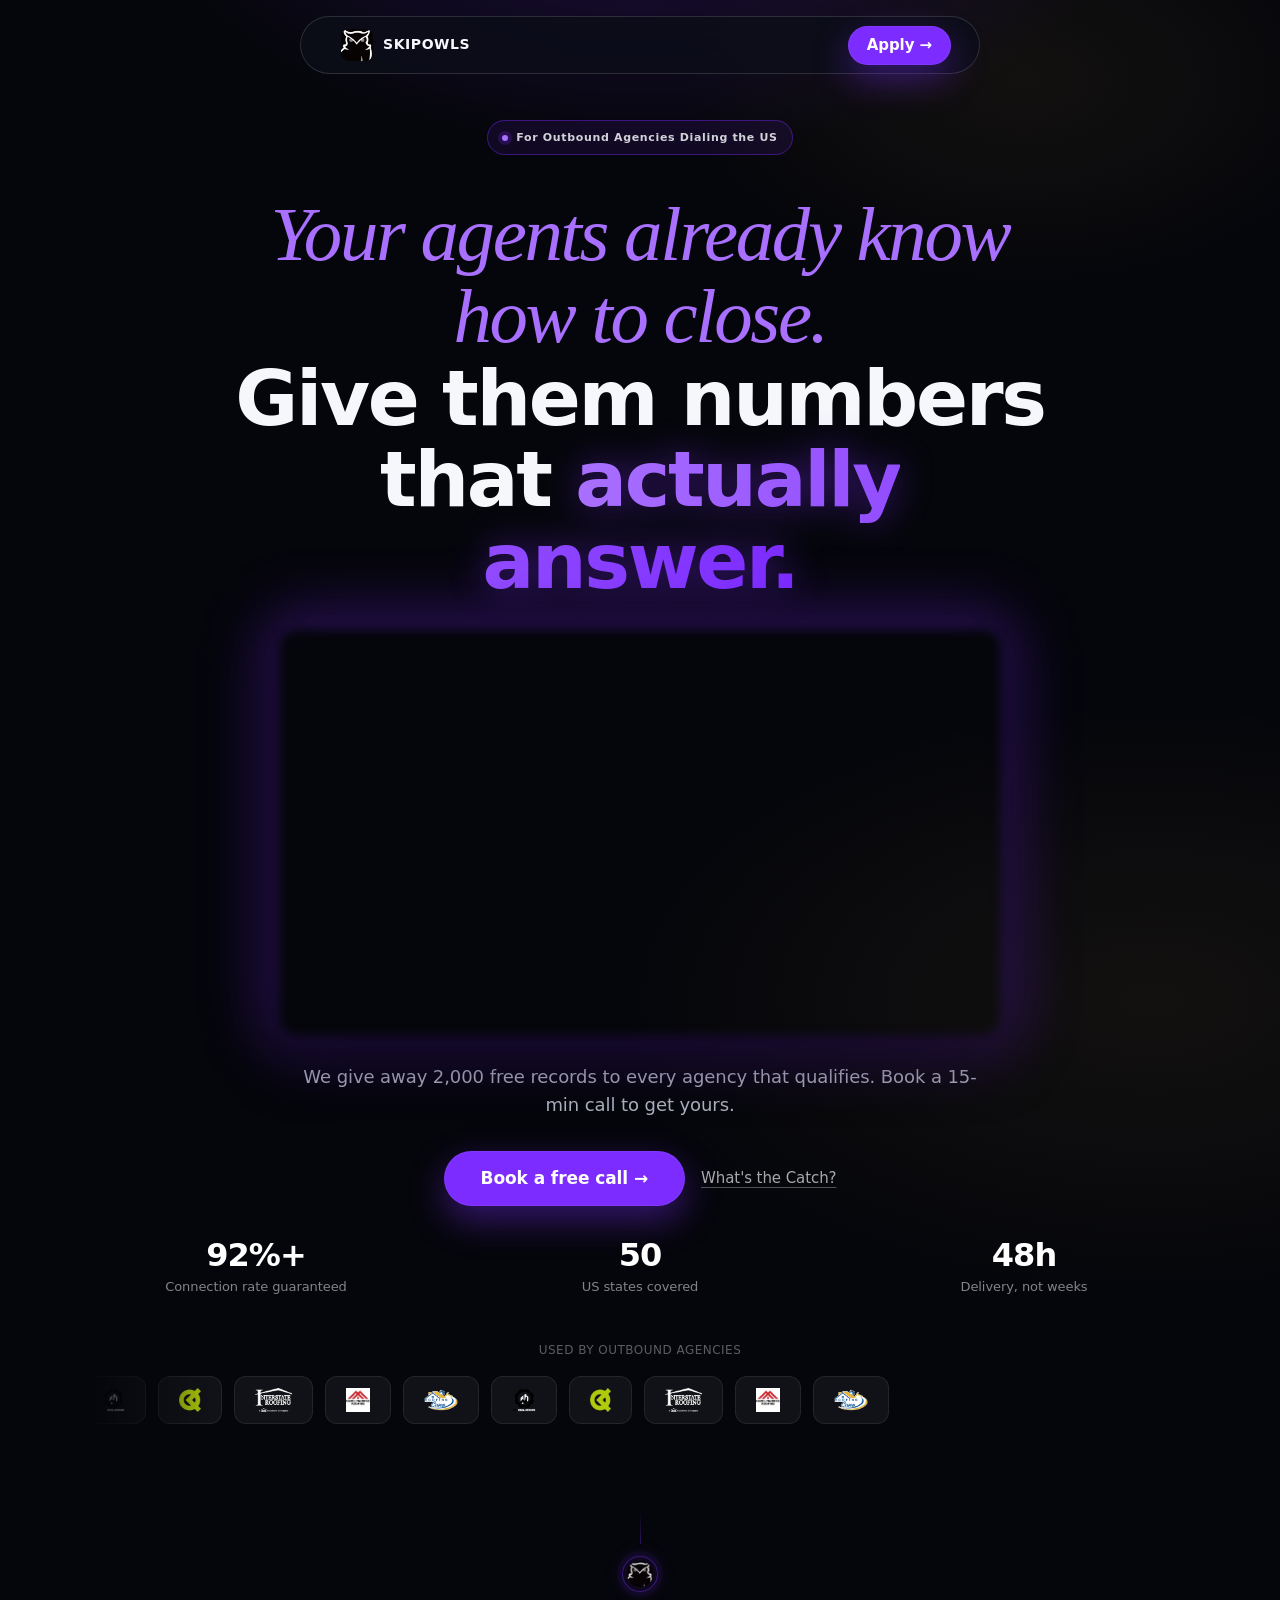
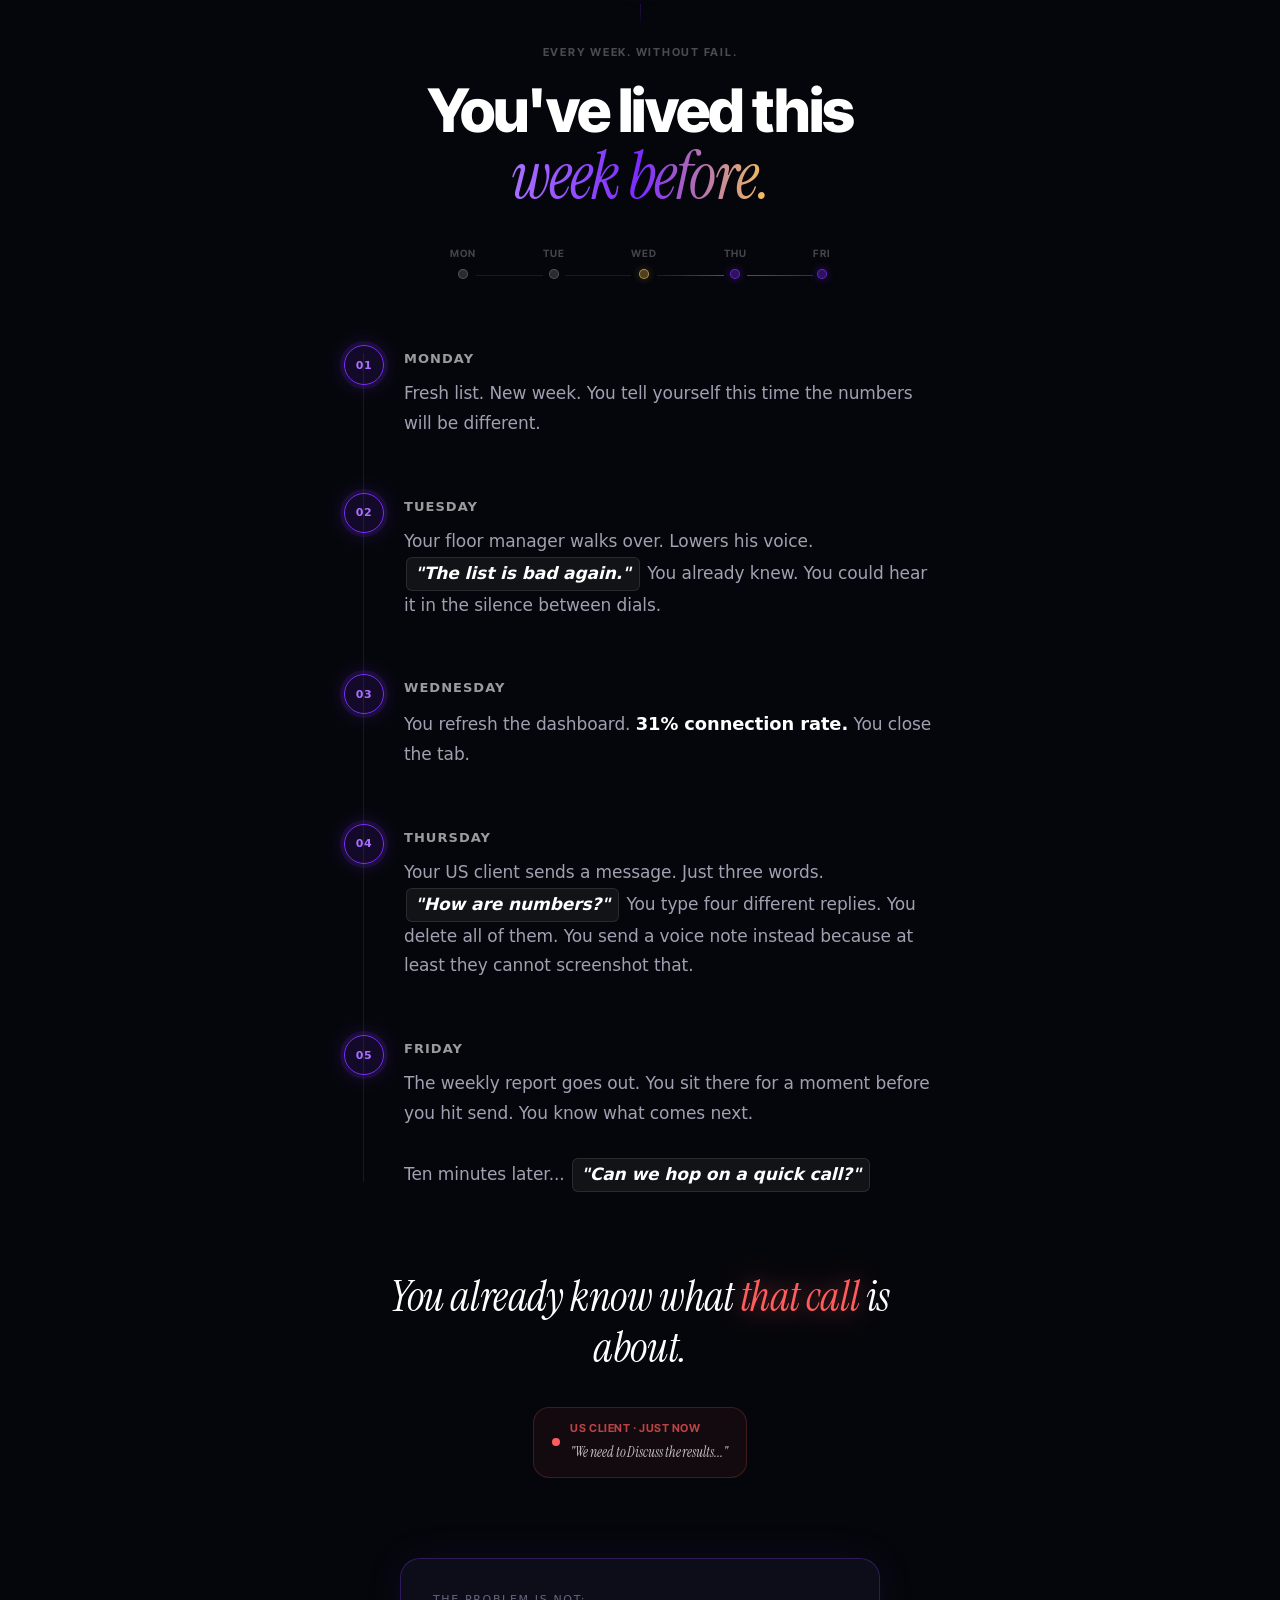
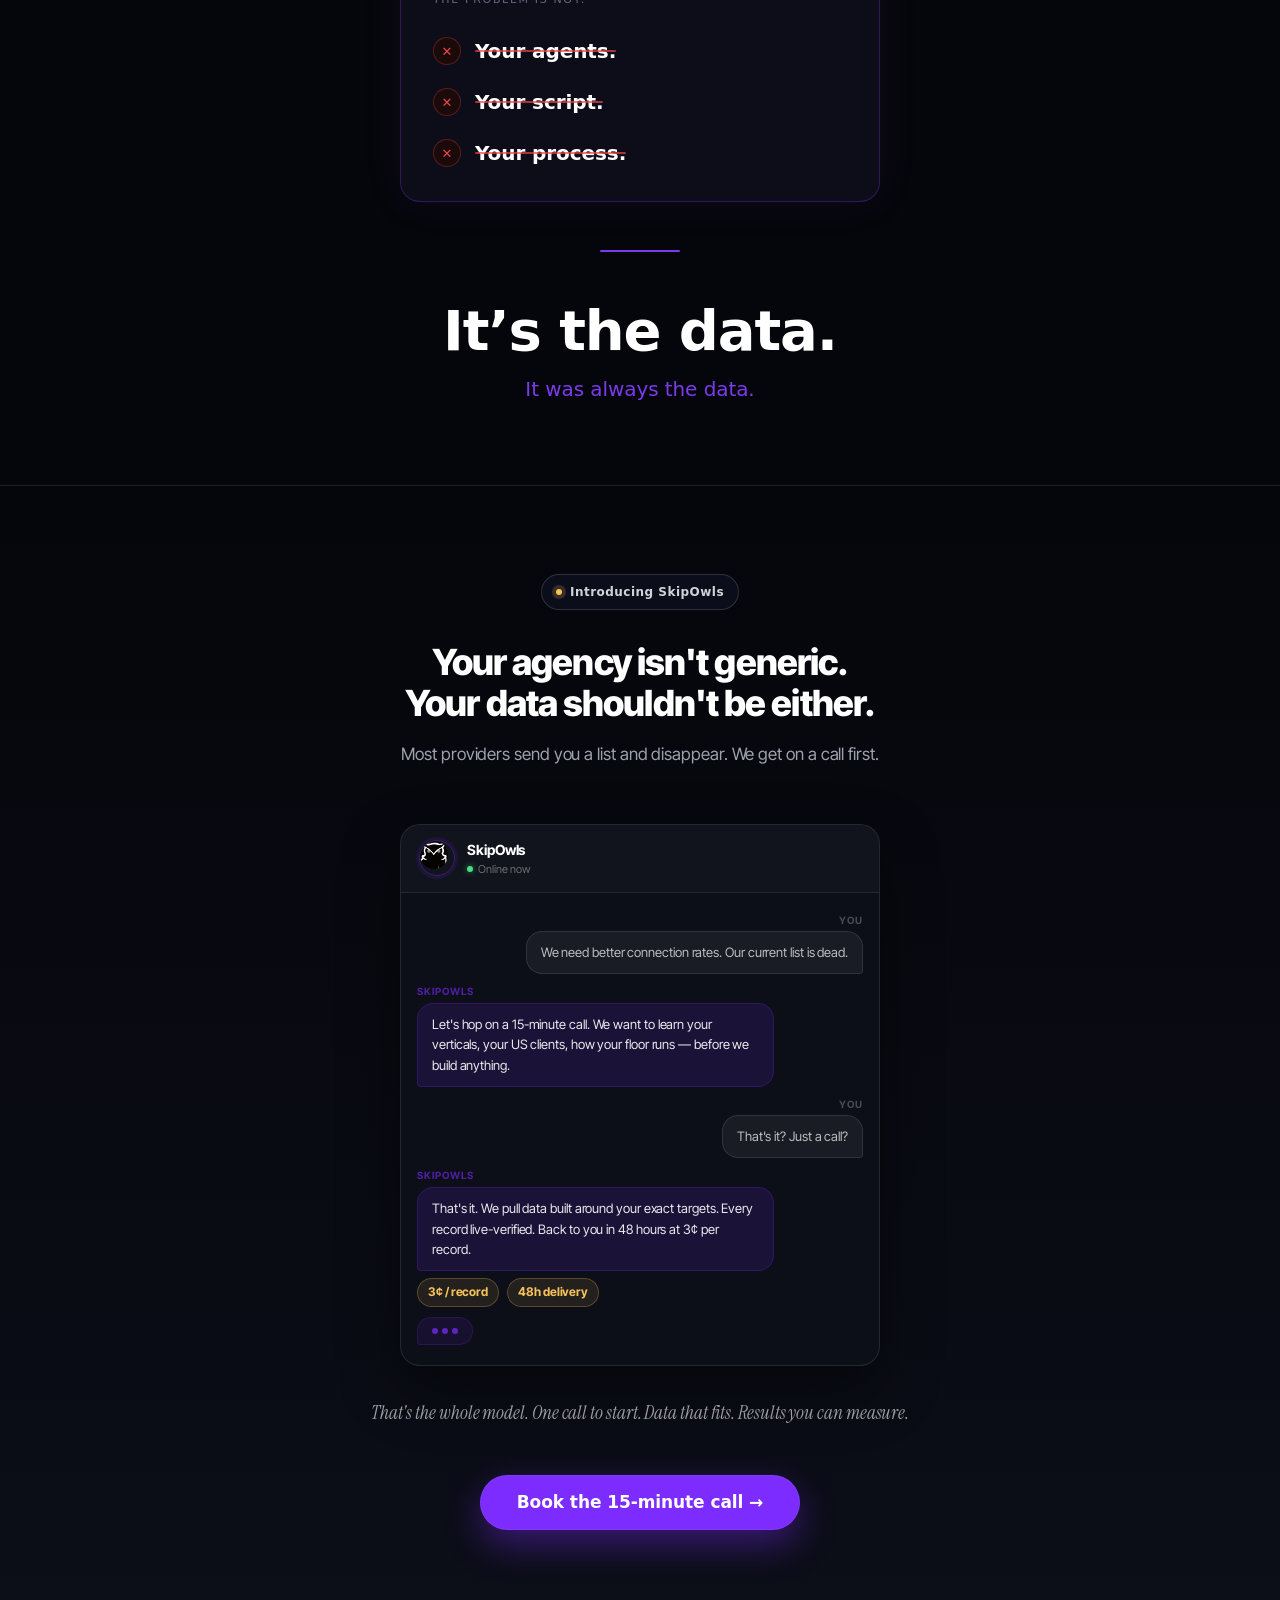
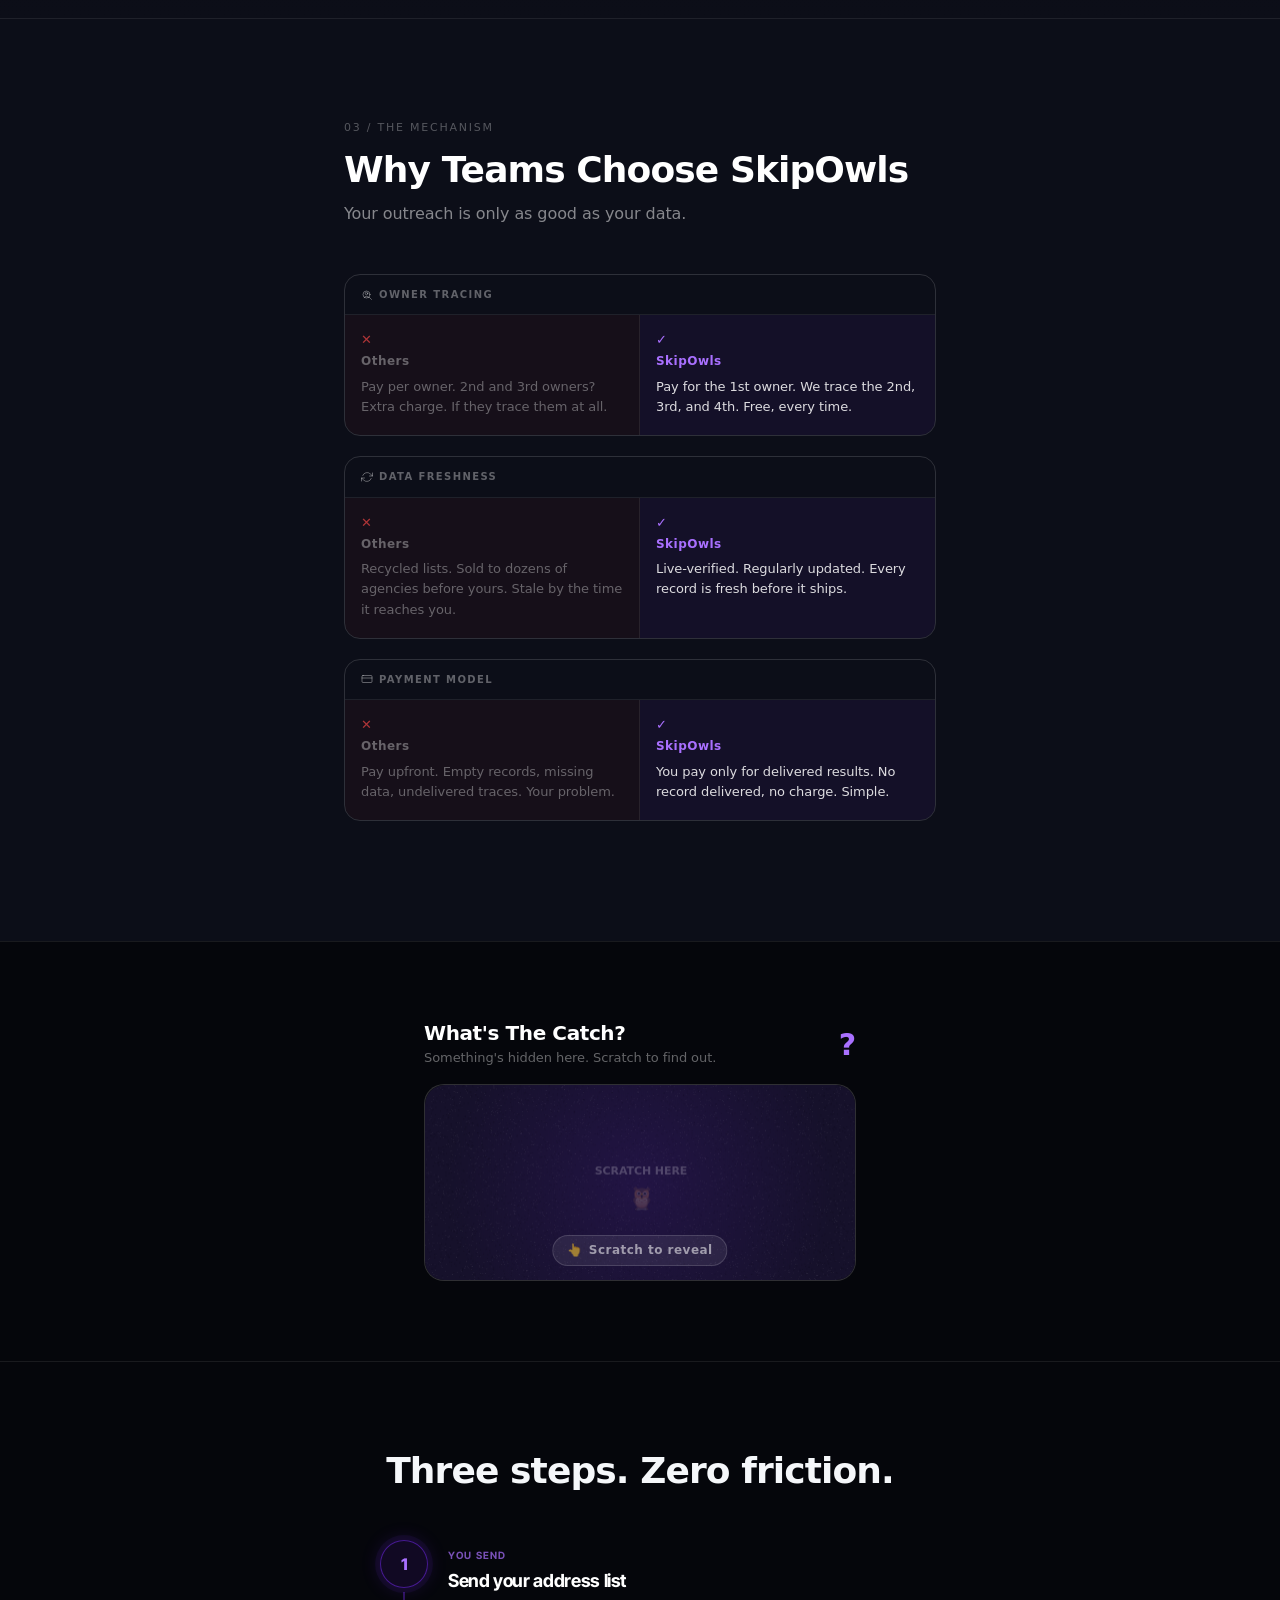
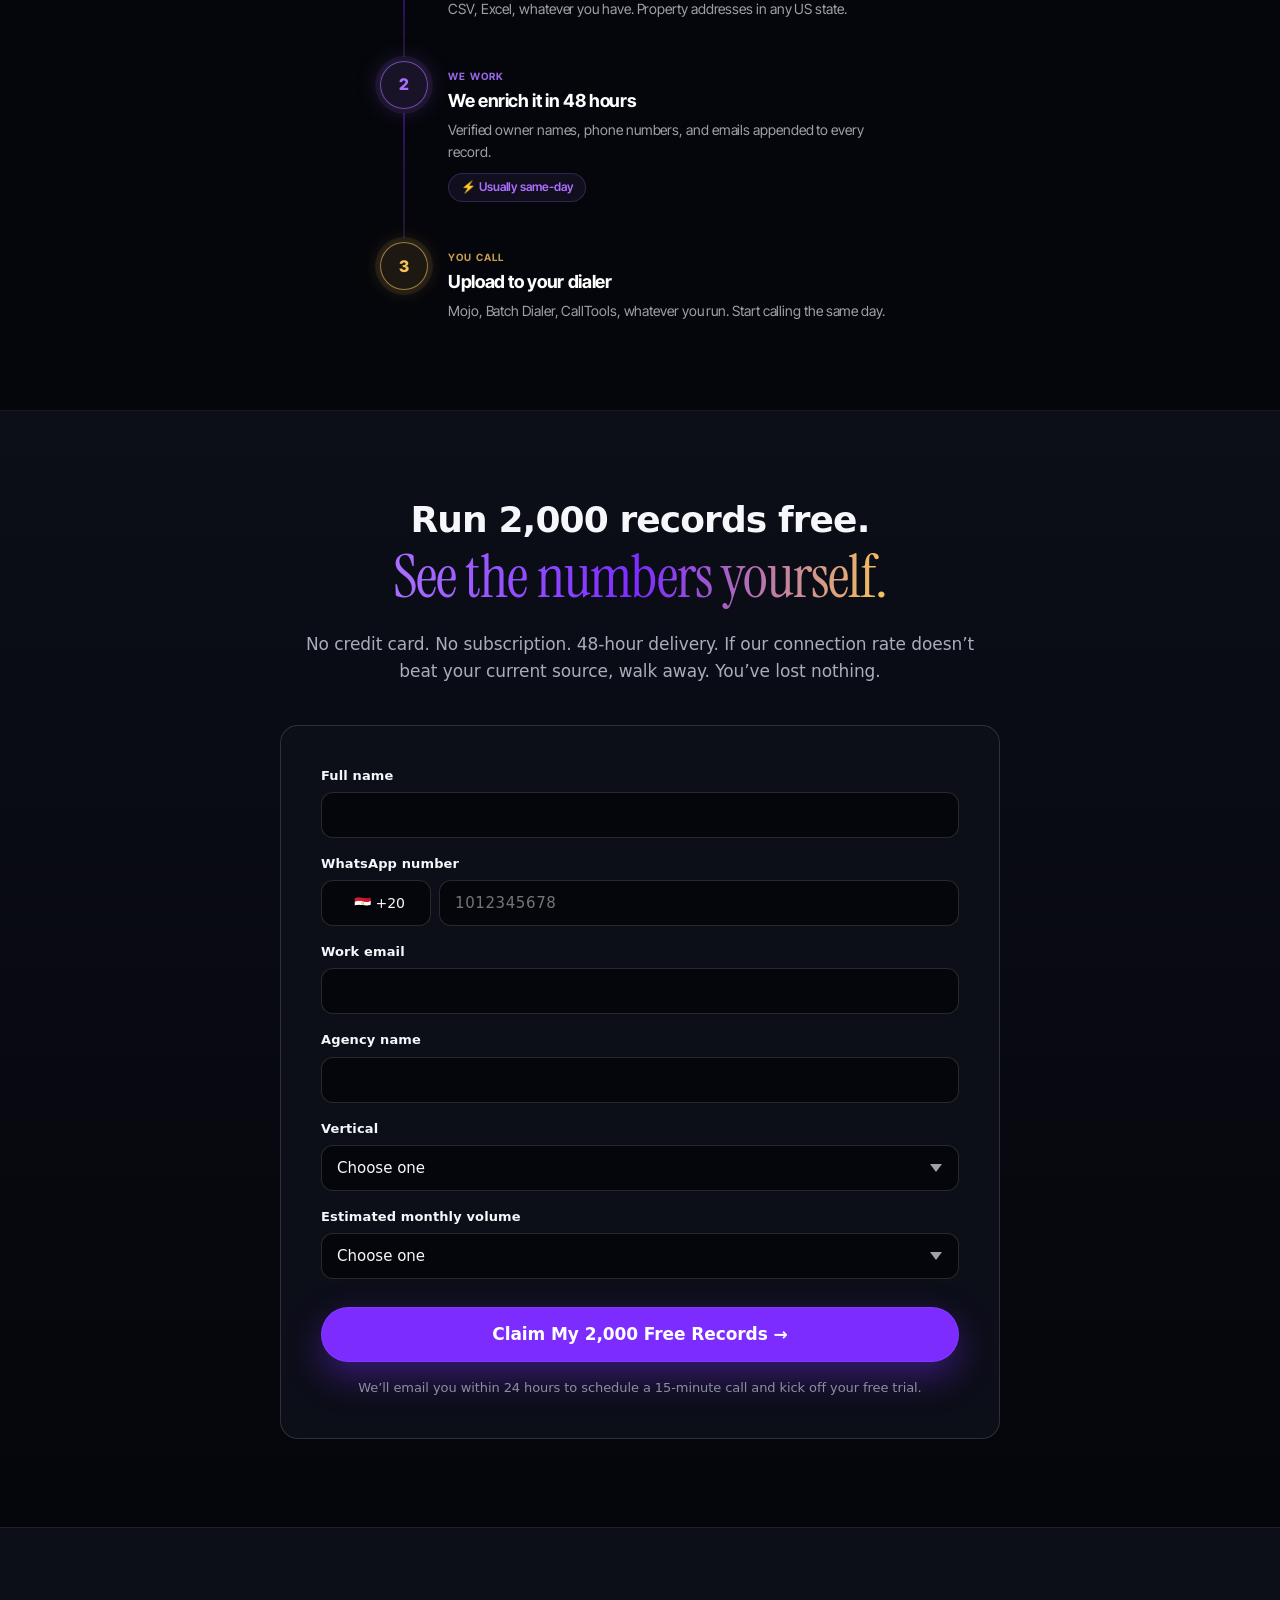
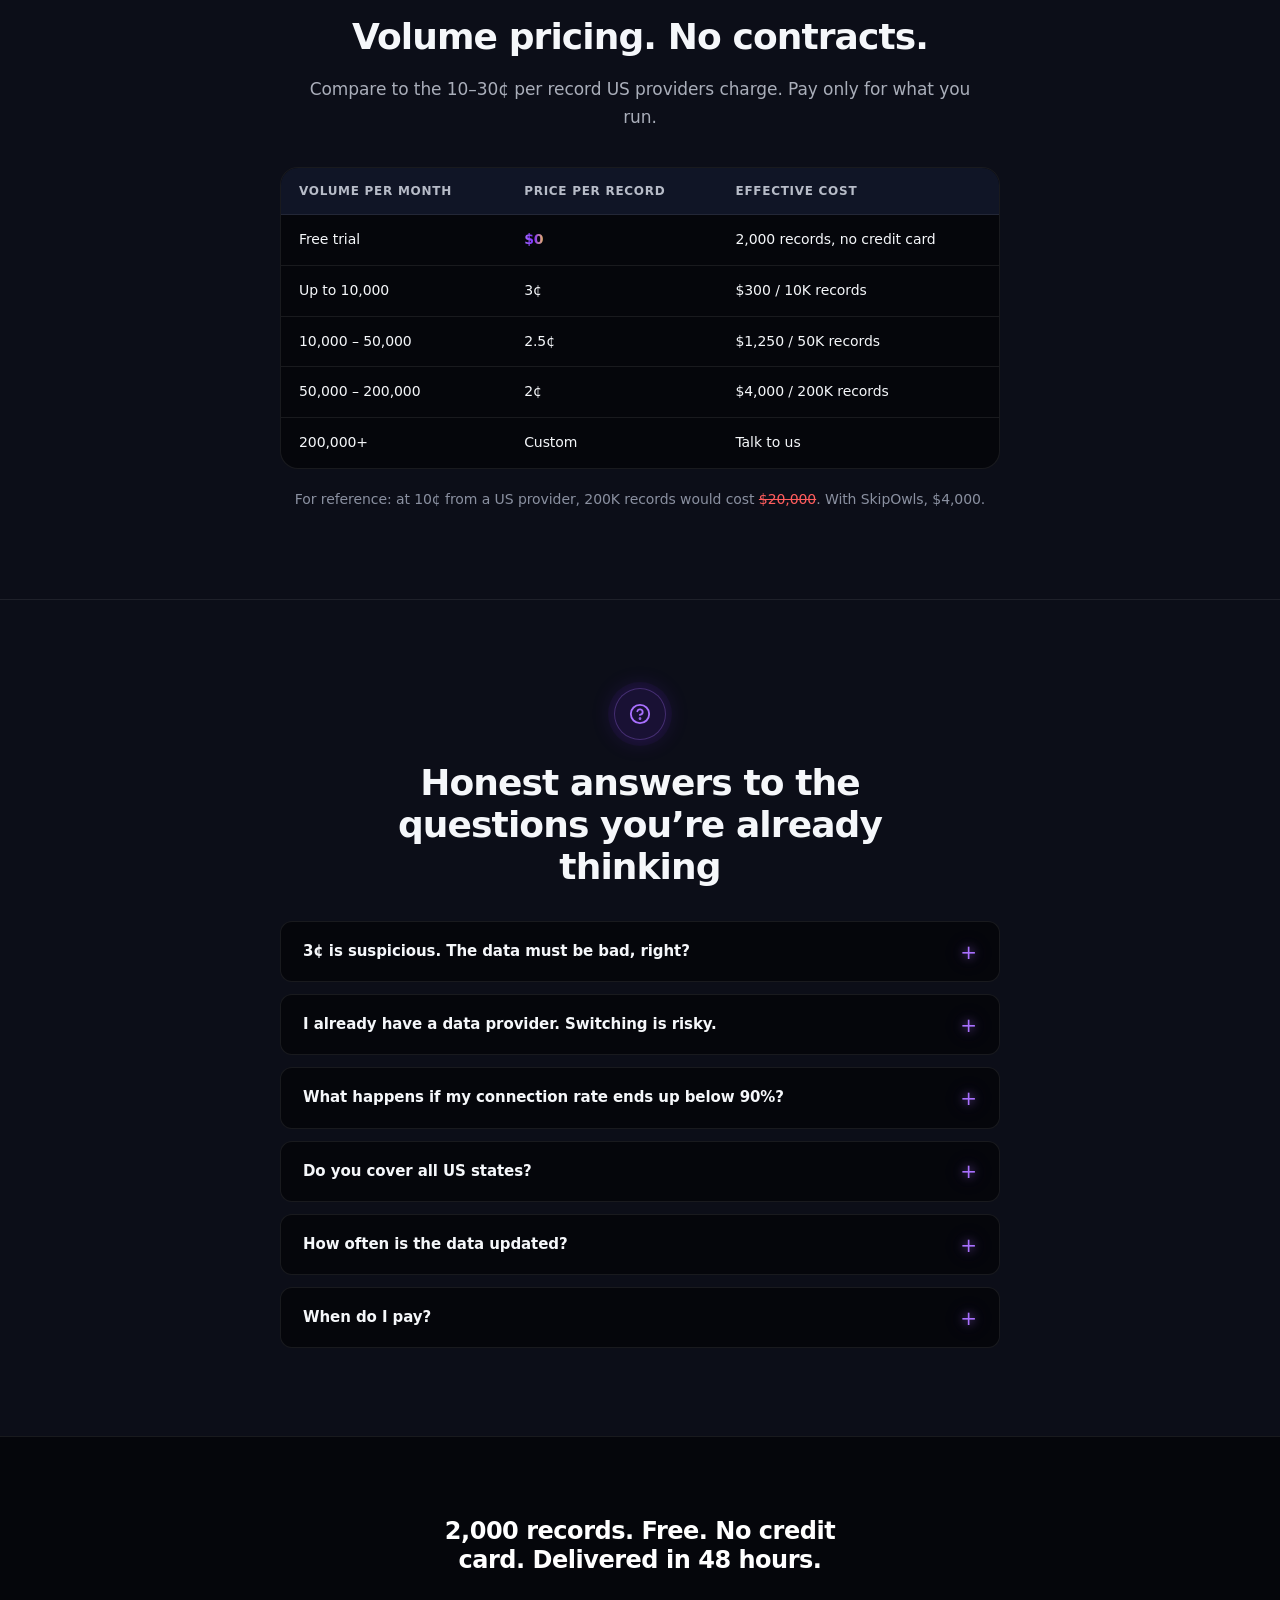
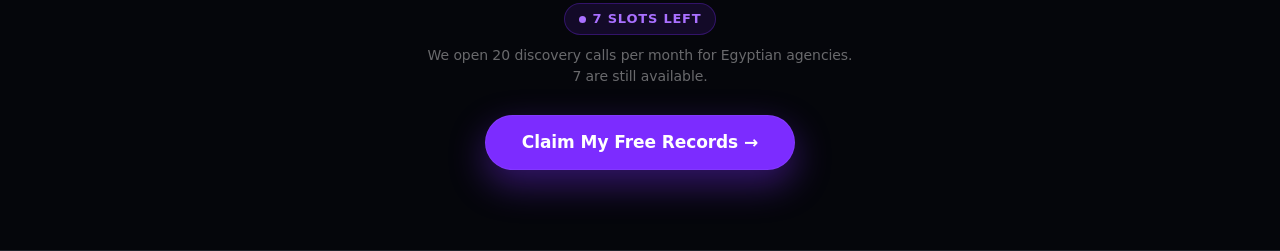
==== index.html @ 5939dab4 "Swap 3 cent stat for 50 US states covered in hero" ====
<!DOCTYPE html>
<html lang="en">
<head>
  <meta charset="UTF-8" />
  <meta name="viewport" content="width=device-width, initial-scale=1.0" />
  <title>SkipOwls — 90%+ US Contact Rates for Egyptian Outbound Agencies</title>
  <meta name="description" content="Verified US property owner data for Egyptian outbound agencies. 90%+ connection rate guarantee. 3¢ per record. 48-hour delivery. 2,000 records free." />
  <link rel="icon" type="image/jpeg" href="../assets/logo.jpg" />
  <link rel="stylesheet" href="styles.css" />
  <style>
    
    .pain-inner {
      max-width: 640px;
      margin: 0 auto;
      padding: 0 24px;
    }
    .pain-label {
      font-size: 16px;
      font-weight: 500;
      letter-spacing: -0.01em;
      text-transform: none;
      color: rgba(255,255,255,0.70);
      margin-bottom: 48px;
      display: block;
      font-family: ui-sans-serif, system-ui, sans-serif;
      line-height: 1.4;
    }
    .pain-timeline {
      position: relative;
    }
    .pain-track {
      position: absolute;
      left: 19px;
      top: 10px;
      bottom: 10px;
      width: 1px;
      background: rgba(255,255,255,0.08);
    }
    .pain-block {
      display: grid;
      grid-template-columns: 40px 1fr;
      gap: 0 20px;
      margin-bottom: 52px;
      opacity: 0.15;
      filter: grayscale(0.5);
      transition: opacity 600ms ease-out, filter 600ms ease-out;
    }
    .pain-block.is-visible {
      opacity: 1;
      filter: grayscale(0);
    }
    .pain-node {
      display: flex;
      justify-content: center;
      padding-top: 2px;
      position: relative;
      z-index: 1;
    }
    .pain-node__ring {
      width: 40px;
      height: 40px;
      border-radius: 50%;
      border: 1.5px solid rgba(255,255,255,0.15);
      background: var(--bg);
      display: flex;
      align-items: center;
      justify-content: center;
      transition: border-color 600ms ease, box-shadow 600ms ease, background 600ms ease;
    }
    .pain-block.is-visible .pain-node__ring {
      border-color: #7C2CFF;
      background: rgba(124, 44, 255, 0.12);
      box-shadow: 0 0 0 4px rgba(124, 44, 255, 0.12), 0 0 20px rgba(124, 44, 255, 0.25);
    }
    .pain-node__num {
      font-size: 11px;
      font-weight: 700;
      letter-spacing: 0.05em;
      color: rgba(255,255,255,0.25);
      transition: color 600ms ease;
      font-family: ui-sans-serif, system-ui, sans-serif;
    }
    .pain-block.is-visible .pain-node__num {
      color: #a970ff;
    }
    .pain-content { padding-top: 6px; }
    .pain-day {
      font-size: 13px;
      font-weight: 700;
      letter-spacing: 0.08em;
      text-transform: uppercase;
      color: rgba(255,255,255,0.40);
      margin: 0 0 10px 0;
      transition: color 600ms ease;
      font-family: ui-sans-serif, system-ui, sans-serif;
    }
    .pain-block.is-visible .pain-day {
      color: rgba(255,255,255,0.60);
    }
    .pain-text {
      font-size: 17px;
      color: #A0A0B0;
      line-height: 1.75;
      margin: 0;
      font-family: ui-sans-serif, system-ui, sans-serif;
    }
    .pain-hit {
      color: #ffffff;
      font-weight: 700;
      font-size: 1.05em;
    }
    .pain-quote {
      display: inline-block;
      color: #ffffff;
      font-weight: 600;
      font-style: italic;
      background: rgba(255,255,255,0.05);
      border: 1px solid rgba(255,255,255,0.10);
      border-radius: 6px;
      padding: 1px 8px;
      margin: 0 2px;
    }
    .pain-closer {
      margin-top: 80px;
      text-align: center;
      opacity: 0;
      transform: translateY(24px);
      transition: opacity 700ms ease-out, transform 700ms ease-out;
    }
    .pain-closer.is-visible {
      opacity: 1;
      transform: translateY(0);
    }
    .pain-closer__text {
      font-family: 'Instrument Serif', Georgia, serif;
      font-style: italic;
      font-size: clamp(26px, 6vw, 42px);
      font-weight: 400;
      color: #ffffff;
      line-height: 1.2;
      letter-spacing: -0.01em;
      display: block;
      margin-bottom: 6px;
    }
    .pain-closer__danger {
      color: #ff5d5d;
      filter: drop-shadow(0 0 12px rgba(255,93,93,0.50));
    }
    /* Phone notification bubble */
    .pain-notif {
      display: inline-flex;
      align-items: center;
      gap: 10px;
      margin-top: 28px;
      background: rgba(255,93,93,0.06);
      border: 1px solid rgba(255,93,93,0.20);
      border-radius: 16px;
      padding: 12px 18px;
      opacity: 0;
      transform: translateY(10px) scale(0.97);
      transition: opacity 500ms ease-out 900ms, transform 500ms ease-out 900ms;
    }
    .pain-closer.is-visible .pain-notif {
      opacity: 1;
      transform: translateY(0) scale(1);
    }
    .pain-notif__dot {
      width: 8px; height: 8px;
      border-radius: 50%;
      background: #ff5d5d;
      flex-shrink: 0;
      animation: notif-pulse 1.4s ease-in-out infinite;
    }
    @keyframes notif-pulse {
      0%, 100% { box-shadow: 0 0 0 0 rgba(255,93,93,0); opacity: 1; }
      50%       { box-shadow: 0 0 0 5px rgba(255,93,93,0.20); opacity: 0.75; }
    }
    .pain-notif__body {
      text-align: left;
    }
    .pain-notif__from {
      font-size: 11px;
      font-weight: 700;
      letter-spacing: 0.05em;
      text-transform: uppercase;
      color: rgba(255,93,93,0.70);
      font-family: 'Inter Tight', ui-sans-serif, sans-serif;
      display: block;
      margin-bottom: 3px;
    }
    .pain-notif__msg {
      font-size: 14px;
      font-style: italic;
      color: rgba(255,255,255,0.75);
      font-family: 'Instrument Serif', Georgia, serif;
    }
    @media (max-width: 767px) {
      .pain-text  { font-size: 16px; }
      .pain-quote { font-size: 0.95em; }
    }
  </style>
</head>
<body>

  <!-- ============ HEADER ============ -->
  <header class="header">
    <div class="container header__inner">
      <a href="#top" class="brand" aria-label="SkipOwls home">
        <img src="../assets/logo.jpg" alt="SkipOwls" class="brand__logo" />
        <span class="brand__name">SkipOwls</span>
      </a>
      <a href="#claim" class="btn btn--primary header__cta">Apply →</a>
    </div>
  </header>

  <main id="top">

    <!-- ============ HERO ============ -->
    <section class="hero" id="hero">
      <div class="container">
        <div style="display:flex;justify-content:center;margin-bottom:20px;">
          <span class="eyebrow hero__badge">For Outbound Agencies Dialing the US</span>
        </div>

        <h1 class="hero__headline">
          <em>Your agents already know how to close.</em><br/>
          Give them numbers that <span class="hero__answer-word">actually answer.</span>
        </h1>
        <style>
          .hero__badge {
            border-color: rgba(124, 44, 255, 0.40);
            background: rgba(124, 44, 255, 0.10);
            letter-spacing: 0.06em;
            font-size: 11px;
          }
          .hero__badge::before {
            background: #a970ff;
            box-shadow: 0 0 0 4px rgba(124, 44, 255, 0.20);
          }
          .hero__answer-word {
            background: linear-gradient(90deg, #a970ff 0%, #7c2bff 100%);
            -webkit-background-clip: text;
            background-clip: text;
            color: transparent;
            filter: drop-shadow(0 0 18px rgba(124,43,255,0.45));
          }
        </style>

        <!-- Wistia VSL embed -->
        <div style="max-width:720px;width:100%;margin:28px auto;">
          <script src="https://fast.wistia.com/player.js" async></script>
          <script src="https://fast.wistia.com/embed/tjv0uhdnye.js" async type="module"></script>
          <style>wistia-player[media-id='tjv0uhdnye']:not(:defined){background:center/contain no-repeat url('https://fast.wistia.com/embed/medias/tjv0uhdnye/swatch');display:block;filter:blur(5px);padding-top:56.25%;}</style>
          <wistia-player media-id="tjv0uhdnye" aspect="1.7777777777777777" style="border-radius:var(--radius);overflow:hidden;box-shadow:var(--shadow),0 0 60px 18px rgba(124,44,255,0.35);"></wistia-player>
        </div>

        <p class="hero__sub">
          We give away 2,000 free records to every agency that qualifies. Book a 15-min call to get yours.
        </p>

        <div class="hero__actions">
          <a href="#claim" class="btn btn--primary btn--xl hero__cta" data-cta="hero">
            Book a free call →
          </a>
          <a href="#catch" class="hero__secondary">What's the Catch?</a>
        </div>

        <div class="hero__stats">
          <div class="hero__stat">
            <span class="hero__stat-num">92%+</span>
            <span class="hero__stat-label">Connection rate guaranteed</span>
          </div>
          <div class="hero__stat">
            <span class="hero__stat-num">50</span>
            <span class="hero__stat-label">US states covered</span>
          </div>
          <div class="hero__stat">
            <span class="hero__stat-num">48h</span>
            <span class="hero__stat-label">Delivery, not weeks</span>
          </div>
        </div>

        <!-- ============ LOGO MARQUEE ============ -->
        <div class="marquee-wrap">
          <p class="marquee-wrap__label">Used by outbound agencies</p>
          <div class="marquee" aria-hidden="true">
            <div class="marquee__track">
              <!-- Set 1 -->
              <div class="marquee__card"><img src="assets/DIY Real Estate.webp" alt="DIY Real Estate" style="height:24px;width:auto;object-fit:contain;display:block;" /></div>
              <div class="marquee__card"><img src="assets/Omnikom.png" alt="Omnikom" style="height:24px;width:auto;object-fit:contain;display:block;" /></div>
              <div class="marquee__card"><img src="assets/Interstate_White.webp" alt="Interstate" style="height:24px;width:auto;object-fit:contain;display:block;" /></div>
              <div class="marquee__card"><img src="assets/Carolina Ridge Roofing.jpg" alt="Carolina Ridge Roofing" style="height:24px;width:auto;object-fit:contain;display:block;" /></div>
              <div class="marquee__card"><img src="assets/Roofing Cano.webp" alt="Roofing Cano" style="height:24px;width:auto;object-fit:contain;display:block;" /></div>
              <!-- Set 2 — duplicate for seamless loop -->
              <div class="marquee__card" aria-hidden="true"><img src="assets/DIY Real Estate.webp" alt="DIY Real Estate" style="height:24px;width:auto;object-fit:contain;display:block;" /></div>
              <div class="marquee__card" aria-hidden="true"><img src="assets/Omnikom.png" alt="Omnikom" style="height:24px;width:auto;object-fit:contain;display:block;" /></div>
              <div class="marquee__card" aria-hidden="true"><img src="assets/Interstate_White.webp" alt="Interstate" style="height:24px;width:auto;object-fit:contain;display:block;" /></div>
              <div class="marquee__card" aria-hidden="true"><img src="assets/Carolina Ridge Roofing.jpg" alt="Carolina Ridge Roofing" style="height:24px;width:auto;object-fit:contain;display:block;" /></div>
              <div class="marquee__card" aria-hidden="true"><img src="assets/Roofing Cano.webp" alt="Roofing Cano" style="height:24px;width:auto;object-fit:contain;display:block;" /></div>
            </div>
          </div>
        </div>

      </div>
    </section>

    <!-- ── Section separator ── -->
    <div style="display:flex;flex-direction:column;align-items:center;gap:12px;padding:8px 0 16px;position:relative;z-index:2;">
      <div style="width:1px;height:32px;background:linear-gradient(to bottom,transparent,rgba(124,43,255,0.35));"></div>
      <div style="width:36px;height:36px;border-radius:50%;border:1px solid rgba(124,43,255,0.40);background:rgba(124,43,255,0.08);box-shadow:0 0 0 5px rgba(124,43,255,0.06),0 0 18px rgba(124,43,255,0.18);display:flex;align-items:center;justify-content:center;overflow:hidden;flex-shrink:0;">
        <img src="../assets/logo.jpg" alt="" style="width:26px;height:26px;object-fit:cover;border-radius:50%;opacity:0.85;" />
      </div>
      <div style="width:1px;height:24px;background:linear-gradient(to bottom,rgba(124,43,255,0.25),transparent);"></div>
    </div>

    <!-- ============ PAIN AMPLIFICATION ============ -->
    <section id="pain-section">
      <div class="pain-inner">

        <!-- Pain section intro — redesigned for impact -->
        <div class="pain-intro">
          <p class="pain-intro__eyebrow">Every week. Without fail.</p>
          <h2 class="pain-intro__headline">You've lived this<br/><em>week before.</em></h2>
          <div class="pain-intro__days" aria-hidden="true">
            <div class="pain-intro__day" data-day="mon"><span class="pid-label">MON</span><span class="pid-dot"></span></div>
            <div class="pain-intro__day-line"></div>
            <div class="pain-intro__day" data-day="tue"><span class="pid-label">TUE</span><span class="pid-dot"></span></div>
            <div class="pain-intro__day-line"></div>
            <div class="pain-intro__day" data-day="wed"><span class="pid-label">WED</span><span class="pid-dot pid-dot--warn"></span></div>
            <div class="pain-intro__day-line pain-intro__day-line--warn"></div>
            <div class="pain-intro__day" data-day="thu"><span class="pid-label">THU</span><span class="pid-dot pid-dot--danger"></span></div>
            <div class="pain-intro__day-line pain-intro__day-line--danger"></div>
            <div class="pain-intro__day" data-day="fri"><span class="pid-label">FRI</span><span class="pid-dot pid-dot--danger"></span></div>
          </div>
        </div>

        <style>
          @import url('https://fonts.googleapis.com/css2?family=Instrument+Serif:ital@0;1&family=Inter+Tight:wght@400;500;700;800&display=swap');

          .pain-intro {
            text-align: center;
            margin-bottom: 64px;
          }
          .pain-intro__eyebrow {
            font-family: 'Inter Tight', ui-sans-serif, sans-serif;
            font-size: 11px;
            font-weight: 700;
            letter-spacing: 0.16em;
            text-transform: uppercase;
            color: rgba(255,255,255,0.28);
            margin-bottom: 18px;
          }
          .pain-intro__headline {
            font-family: 'Inter Tight', ui-sans-serif, sans-serif;
            font-size: clamp(36px, 8vw, 60px);
            font-weight: 800;
            line-height: 1.05;
            letter-spacing: -0.03em;
            color: #ffffff;
            margin-bottom: 36px;
          }
          .pain-intro__headline em {
            font-family: 'Instrument Serif', Georgia, serif;
            font-style: italic;
            font-weight: 400;
            color: transparent;
            background: linear-gradient(90deg, #a970ff, #7c2bff, #F6C25A);
            -webkit-background-clip: text;
            background-clip: text;
            font-size: 1.08em;
          }
          /* Day indicator row */
          .pain-intro__days {
            display: flex;
            align-items: center;
            justify-content: center;
            gap: 0;
            max-width: 380px;
            margin: 0 auto;
          }
          .pain-intro__day {
            display: flex;
            flex-direction: column;
            align-items: center;
            gap: 8px;
          }
          .pid-label {
            font-family: 'Inter Tight', ui-sans-serif, sans-serif;
            font-size: 10px;
            font-weight: 700;
            letter-spacing: 0.1em;
            color: rgba(255,255,255,0.25);
          }
          .pid-dot {
            width: 10px;
            height: 10px;
            border-radius: 50%;
            background: rgba(255,255,255,0.15);
            border: 1.5px solid rgba(255,255,255,0.20);
            transition: background 0.3s ease;
          }
          .pid-dot--warn {
            background: rgba(246,194,90,0.30);
            border-color: rgba(246,194,90,0.60);
            box-shadow: 0 0 8px rgba(246,194,90,0.25);
          }
          .pid-dot--danger {
            background: rgba(124,43,255,0.35);
            border-color: rgba(124,43,255,0.70);
            box-shadow: 0 0 10px rgba(124,43,255,0.40);
          }
          .pain-intro__day-line {
            flex: 1;
            height: 1.5px;
            background: rgba(255,255,255,0.08);
            min-width: 32px;
            margin-bottom: -18px; /* align with dots row */
            align-self: flex-end;
            margin-bottom: 3px;
          }
          .pain-intro__day-line--warn {
            background: linear-gradient(90deg, rgba(255,255,255,0.08), rgba(246,194,90,0.40));
          }
          .pain-intro__day-line--danger {
            background: linear-gradient(90deg, rgba(246,194,90,0.40), rgba(124,43,255,0.50));
          }
        </style>

        <div class="pain-timeline">
          <div class="pain-track" aria-hidden="true"></div>

          <div class="pain-block" data-pain data-day="monday">
            <div class="pain-node">
              <div class="pain-node__ring"><span class="pain-node__num">01</span></div>
            </div>
            <div class="pain-content">
              <p class="pain-day">Monday</p>
              <p class="pain-text">Fresh list. New week. You tell yourself this time the numbers will be different.</p>
            </div>
          </div>

          <div class="pain-block" data-pain data-day="tuesday">
            <div class="pain-node">
              <div class="pain-node__ring"><span class="pain-node__num">02</span></div>
            </div>
            <div class="pain-content">
              <p class="pain-day">Tuesday</p>
              <p class="pain-text">Your floor manager walks over. Lowers his voice. <span class="pain-quote">"The list is bad again."</span> You already knew. You could hear it in the silence between dials.</p>
            </div>
          </div>

          <div class="pain-block" data-pain data-day="wednesday">
            <div class="pain-node">
              <div class="pain-node__ring"><span class="pain-node__num">03</span></div>
            </div>
            <div class="pain-content">
              <p class="pain-day">Wednesday</p>
              <p class="pain-text">You refresh the dashboard. <span class="pain-hit">31% connection rate.</span> You close the tab.</p>
            </div>
          </div>

          <div class="pain-block" data-pain data-day="thursday">
            <div class="pain-node">
              <div class="pain-node__ring"><span class="pain-node__num">04</span></div>
            </div>
            <div class="pain-content">
              <p class="pain-day">Thursday</p>
              <p class="pain-text">Your US client sends a message. Just three words. <span class="pain-quote">"How are numbers?"</span> You type four different replies. You delete all of them. You send a voice note instead because at least they cannot screenshot that.</p>
            </div>
          </div>

          <div class="pain-block" data-pain data-day="friday">
            <div class="pain-node">
              <div class="pain-node__ring"><span class="pain-node__num">05</span></div>
            </div>
            <div class="pain-content">
              <p class="pain-day">Friday</p>
              <p class="pain-text">The weekly report goes out. You sit there for a moment before you hit send. You know what comes next.<br><br>Ten minutes later... <span class="pain-quote">"Can we hop on a quick call?"</span></p>
            </div>
          </div>

        </div><!-- /.pain-timeline -->

        <div class="pain-closer" data-pain-close>
          <span class="pain-closer__text">You already know what <span class="pain-closer__danger">that call</span> is about.</span>
          <div class="pain-notif">
            <div class="pain-notif__dot"></div>
            <div class="pain-notif__body">
              <span class="pain-notif__from">US Client · just now</span>
              <span class="pain-notif__msg">"We need to Discuss the results..."</span>
            </div>
          </div>
        </div>

      </div>
    </section>

    <!-- ============ BRIDGE ============ -->
    <section id="bridge-section">

      <!-- Part 1: Evidence card -->
      <div class="bv2-card" id="bv2Card">
        <span class="bv2-card-label">THE PROBLEM IS NOT:</span>
        <div class="bv2-row">
          <div class="bv2-x"><span>✕</span></div>
          <span class="bv2-phrase">Your agents.</span>
        </div>
        <div class="bv2-row">
          <div class="bv2-x"><span>✕</span></div>
          <span class="bv2-phrase">Your script.</span>
        </div>
        <div class="bv2-row" style="margin-bottom:0">
          <div class="bv2-x"><span>✕</span></div>
          <span class="bv2-phrase">Your process.</span>
        </div>
      </div>

      <!-- Part 2: Divider -->
      <div class="bv2-divider-wrap">
        <div class="bv2-divider" id="bv2Divider"></div>
      </div>

      <!-- Part 3: Verdict -->
      <div class="bv2-verdict">
        <p class="bv2-line1" id="bv2Line1">It&rsquo;s the data.</p>
        <p class="bv2-line2" id="bv2Line2">It was always the data.</p>
      </div>

    </section>

    <style>
      #bridge-section {
        padding: 80px 24px;
        background: var(--bg);
      }
      .bv2-card {
        max-width: 480px;
        margin: 0 auto;
        background: #0D0D1A;
        border: 1px solid rgba(124, 58, 237, 0.3);
        border-radius: 20px;
        padding: 32px;
        box-shadow: 0 0 40px rgba(124, 58, 237, 0.08);
        opacity: 0;
        transform: translateY(24px);
        transition: opacity 500ms ease-out, transform 500ms ease-out;
      }
      .bv2-card.is-visible { opacity: 1; transform: translateY(0); }
      .bv2-card-label {
        display: block;
        font-size: 11px;
        text-transform: uppercase;
        letter-spacing: 0.15em;
        color: #666680;
        margin-bottom: 28px;
        font-family: ui-sans-serif, system-ui, -apple-system, sans-serif;
      }
      .bv2-row {
        display: flex;
        align-items: center;
        gap: 14px;
        margin-bottom: 20px;
      }
      .bv2-x {
        width: 28px; height: 28px;
        min-width: 28px;
        border-radius: 50%;
        background: #1A0A0A;
        border: 1px solid rgba(239, 68, 68, 0.3);
        display: flex;
        align-items: center;
        justify-content: center;
        flex-shrink: 0;
      }
      .bv2-x span {
        color: #EF4444;
        font-size: 13px;
        font-weight: 700;
        line-height: 1;
      }
      .bv2-phrase {
        font-size: 20px;
        font-weight: 600;
        color: #ffffff;
        font-family: ui-sans-serif, system-ui, -apple-system, sans-serif;
        position: relative;
        display: inline-block;
      }
      /* Animated strikethrough via pseudo-element */
      .bv2-phrase::after {
        content: '';
        position: absolute;
        left: 0;
        top: 50%;
        transform: translateY(-50%);
        height: 2px;
        width: 0;
        background: rgba(239, 68, 68, 0.7);
        border-radius: 1px;
        transition: width 500ms cubic-bezier(.4, 0, .2, 1);
      }
      /* Stagger each line after card is visible */
      .bv2-card.is-visible .bv2-row:nth-child(2) .bv2-phrase::after {
        width: 100%;
        transition-delay: 400ms;
      }
      .bv2-card.is-visible .bv2-row:nth-child(3) .bv2-phrase::after {
        width: 100%;
        transition-delay: 900ms;
      }
      .bv2-card.is-visible .bv2-row:nth-child(4) .bv2-phrase::after {
        width: 100%;
        transition-delay: 1400ms;
      }
      .bv2-divider-wrap {
        display: flex;
        justify-content: center;
        margin: 48px 0;
      }
      .bv2-divider {
        width: 80px; height: 2px;
        background: #7C3AED;
        border-radius: 2px;
        transform: scaleX(0);
        transform-origin: center;
        transition: transform 400ms ease-out, box-shadow 600ms ease-in-out;
      }
      .bv2-divider.is-grown  { transform: scaleX(1); }
      .bv2-divider.is-pulsed { box-shadow: 0 0 12px rgba(124, 58, 237, 0.8); }
      .bv2-divider.is-done   { box-shadow: none; }
      .bv2-verdict { text-align: center; }
      .bv2-line1 {
        font-size: 56px;
        font-weight: 800;
        color: #ffffff;
        line-height: 1.1;
        letter-spacing: -0.02em;
        margin: 0;
        opacity: 0;
        transform: translateY(16px);
        transition: opacity 500ms ease-out, transform 500ms ease-out;
        font-family: ui-sans-serif, system-ui, -apple-system, sans-serif;
      }
      .bv2-line1.is-visible { opacity: 1; transform: translateY(0); }
      .bv2-line2 {
        font-size: 20px;
        font-weight: 400;
        color: #7C3AED;
        margin: 12px 0 0 0;
        opacity: 0;
        transition: opacity 400ms ease-out;
        font-family: ui-sans-serif, system-ui, -apple-system, sans-serif;
      }
      .bv2-line2.is-visible { opacity: 1; }
      @media (max-width: 768px) {
        .bv2-card   { max-width: 100%; padding: 24px; }
        .bv2-phrase { font-size: 18px; }
        .bv2-line1  { font-size: 44px; }
        .bv2-line2  { font-size: 18px; }
      }
    </style>

    <script>
      (function () {
        const section  = document.getElementById('bridge-section');
        const card     = document.getElementById('bv2Card');
        const divider  = document.getElementById('bv2Divider');
        const line1    = document.getElementById('bv2Line1');
        const line2    = document.getElementById('bv2Line2');

        const obs = new IntersectionObserver(function(entries) {
          if (!entries[0].isIntersecting) return;
          obs.disconnect();

          // Step 1 — card in at t=0
          card.classList.add('is-visible');

          // Step 2 — divider grows at t=300ms
          setTimeout(function() {
            divider.classList.add('is-grown');
          }, 300);

          // Step 3 — divider pulse at t=700ms (after 400ms grow)
          setTimeout(function() {
            divider.classList.add('is-pulsed');
          }, 700);

          // Step 4 — pulse fades at t=1300ms
          setTimeout(function() {
            divider.classList.remove('is-pulsed');
            divider.classList.add('is-done');
          }, 1300);

          // Step 5 — line1 at t=500ms
          setTimeout(function() {
            line1.classList.add('is-visible');
          }, 500);

          // Step 6 — line2 at t=1000ms (500ms after line1)
          setTimeout(function() {
            line2.classList.add('is-visible');
          }, 1000);
        }, { threshold: 0.30 });

        obs.observe(section);
      })();
    </script>

    <!-- ============ THE OFFER ============ -->
    <section class="section section--reveal" id="offer-section">
      <div class="container container--narrow">

        <!-- Header -->
        <div class="offer-header">
          <p class="eyebrow eyebrow--center">Introducing SkipOwls</p>
          <h2 class="offer-headline">Your agency isn't generic.<br/>Your data shouldn't be either.</h2>
          <p class="offer-subline">Most providers send you a list and disappear. We get on a call first.</p>
        </div>

        <!-- Steps -->
        <div class="offer-steps" style="display:none">

          <div class="offer-step">
            <div class="offer-step__header">
              <span class="offer-step__tag">Step 1 — The Call</span>
              <h3 class="offer-step__h">We hop on a 15-minute call</h3>
            </div>
            <p class="offer-step__body">We learn your verticals, your US clients, how your floor runs, and what a good week looks like for your team. No forms, no onboarding, no guessing.</p>
            <div class="offer-step__connector" aria-hidden="true"></div>
          </div>

          <div class="offer-step">
            <div class="offer-step__header">
              <span class="offer-step__tag">Step 2 — The Build</span>
              <h3 class="offer-step__h">We pull data built around you</h3>
            </div>
            <p class="offer-step__body">Your targets, your format, your campaign needs. Every record is live-verified before it ships. Back to you in 48 hours — often less. At 3¢ per record, not 30¢.</p>
            <div class="offer-step__connector" aria-hidden="true"></div>
          </div>

          <div class="offer-step offer-step--last">
            <div class="offer-step__header">
              <span class="offer-step__tag offer-step__tag--gold">Step 3 — The Result</span>
              <h3 class="offer-step__h">Your agents start getting through</h3>
            </div>
            <p class="offer-step__body">Upload to your dialer and go. Most clients hit 92%+ connection rate in the first week. If you drop below 90%, we make it right. No questions.</p>
            <!-- Closing line -->
            <p class="offer-closing">That's the whole model. One call to start. Data that fits. Results you can measure.</p>
          </div>

        </div>

        <!-- VARIANT B: Conversation UI -->
        <div id="offerChat">
          <div class="chat-window">
            <div class="chat-topbar">
              <div class="chat-avatar"><img src="../assets/logo.jpg" alt="" style="width:28px;height:28px;border-radius:50%;object-fit:cover;"/></div>
              <div class="chat-meta">
                <span class="chat-name">SkipOwls</span>
                <span class="chat-status"><span class="chat-dot"></span>Online now</span>
              </div>
            </div>
            <div class="chat-body" id="offerChatBody">
              <!-- Messages injected by JS -->
            </div>
          </div>
          <p class="offer-closing" style="text-align:center;margin-top:32px;padding-bottom:0;">That's the whole model. One call to start. Data that fits. Results you can measure.</p>
        </div>

        <!-- VARIANT C: Bento grid -->
        <div id="offerBento" style="display:none;">
          <div class="bento-grid">

            <!-- Big headline card -->
            <div class="bento-card bento-card--headline">
              <span class="bento-tag">The Model</span>
              <p class="bento-big-text">One call.<br/>Custom data.<br/>Results.</p>
            </div>

            <!-- Step 1 -->
            <div class="bento-card bento-card--step">
              <span class="bento-step-num">01</span>
              <h3 class="bento-step-h">The Call</h3>
              <p class="bento-step-p">15 minutes. We learn your verticals, your clients, your floor. No forms, no guessing.</p>
            </div>

            <!-- Step 2 -->
            <div class="bento-card bento-card--step">
              <span class="bento-step-num">02</span>
              <h3 class="bento-step-h">The Build</h3>
              <p class="bento-step-p">Data pulled for your exact targets. Live-verified. Back to you in 48 hours at 3¢/record.</p>
            </div>

            <!-- Stat card -->
            <div class="bento-card bento-card--stat">
              <span class="bento-stat-num">95%+</span>
              <span class="bento-stat-label">avg. connection rate<br/>week one</span>
            </div>

            <!-- Step 3 -->
            <div class="bento-card bento-card--step bento-card--gold">
              <span class="bento-step-num bento-step-num--gold">03</span>
              <h3 class="bento-step-h">The Result</h3>
              <p class="bento-step-p">Upload to your dialer. Start calling. Drop below 90% connection rate — we make it right. No questions.</p>
            </div>

            <!-- Guarantee card -->
            <div class="bento-card bento-card--guarantee">
              <span class="bento-guarantee-icon">✓</span>
              <p class="bento-guarantee-text">90% connection rate<br/>guarantee</p>
            </div>

          </div>
          <p class="offer-closing" style="text-align:center;margin-top:32px;padding-bottom:0;">That's the whole model. One call to start. Data that fits. Results you can measure.</p>
        </div>

        <!-- CTA -->
        <div style="text-align:center;margin-top:48px;">
          <a href="#claim" class="btn btn--primary btn--xl">Book the 15-minute call →</a>
        </div>

      </div>
    </section>

    <style>
      /* ── Bento variant ── */
      .bento-grid {
        display: grid;
        grid-template-columns: 1fr 1fr;
        grid-template-rows: auto;
        gap: 10px;
        max-width: 560px;
        margin: 0 auto;
      }
      .bento-card {
        background: #0c0e18;
        border: 1px solid rgba(255,255,255,0.10);
        border-radius: 18px;
        padding: 22px 20px;
        display: flex;
        flex-direction: column;
        gap: 8px;
        position: relative;
        overflow: hidden;
      }
      .bento-card--headline {
        grid-column: 1 / -1;
        background: rgba(124,43,255,0.10);
        border-color: rgba(124,43,255,0.25);
        padding: 28px 24px;
      }
      .bento-tag {
        font-size: 10px; font-weight: 700;
        letter-spacing: 0.14em; text-transform: uppercase;
        color: rgba(124,43,255,0.70);
        font-family: 'Inter Tight', ui-sans-serif, sans-serif;
      }
      .bento-big-text {
        font-family: 'Instrument Serif', Georgia, serif;
        font-style: italic;
        font-size: clamp(28px, 6vw, 38px);
        color: #fff;
        line-height: 1.15;
        letter-spacing: -0.01em;
      }
      .bento-card--step { justify-content: space-between; }
      .bento-step-num {
        font-size: 11px; font-weight: 800;
        letter-spacing: 0.10em;
        color: rgba(124,43,255,0.50);
        font-family: 'Inter Tight', ui-sans-serif, sans-serif;
      }
      .bento-step-num--gold { color: rgba(246,194,90,0.60); }
      .bento-step-h {
        font-size: 15px; font-weight: 700;
        color: #fff; letter-spacing: -0.015em;
        font-family: 'Inter Tight', ui-sans-serif, sans-serif;
      }
      .bento-step-p {
        font-size: 12px; color: rgba(183,188,200,0.80);
        line-height: 1.6;
        font-family: 'Inter Tight', ui-sans-serif, sans-serif;
      }
      .bento-card--gold {
        border-color: rgba(246,194,90,0.20);
        background: rgba(246,194,90,0.05);
      }
      .bento-card--stat {
        background: rgba(124,43,255,0.08);
        border-color: rgba(124,43,255,0.20);
        align-items: center;
        justify-content: center;
        text-align: center;
        gap: 4px;
      }
      .bento-stat-num {
        font-size: 32px; font-weight: 800;
        letter-spacing: -0.03em;
        background: linear-gradient(135deg, #a970ff, #7c2bff);
        -webkit-background-clip: text; background-clip: text; color: transparent;
        font-family: 'Inter Tight', ui-sans-serif, sans-serif;
        line-height: 1;
      }
      .bento-stat-label {
        font-size: 11px; color: rgba(255,255,255,0.40);
        line-height: 1.4;
        font-family: 'Inter Tight', ui-sans-serif, sans-serif;
      }
      .bento-card--guarantee {
        background: rgba(74,222,128,0.05);
        border-color: rgba(74,222,128,0.18);
        align-items: center;
        justify-content: center;
        text-align: center;
        gap: 6px;
      }
      .bento-guarantee-icon {
        font-size: 20px; font-weight: 800;
        color: #4ade80;
        font-family: 'Inter Tight', ui-sans-serif, sans-serif;
      }
      .bento-guarantee-text {
        font-size: 12px; color: rgba(74,222,128,0.75);
        line-height: 1.4; font-weight: 600;
        font-family: 'Inter Tight', ui-sans-serif, sans-serif;
      }
      @media (max-width: 400px) {
        .bento-grid { grid-template-columns: 1fr; }
        .bento-card--headline { grid-column: 1; }
      }

      /* ── Chat variant ── */
      .chat-window {
        max-width: 480px;
        margin: 0 auto;
        background: #0c0e18;
        border: 1px solid rgba(255,255,255,0.10);
        border-radius: 20px;
        overflow: hidden;
        box-shadow: 0 24px 60px rgba(0,0,0,0.45);
      }
      .chat-topbar {
        display: flex;
        align-items: center;
        gap: 12px;
        padding: 14px 18px;
        border-bottom: 1px solid rgba(255,255,255,0.08);
        background: rgba(255,255,255,0.02);
      }
      .chat-avatar {
        width: 36px; height: 36px;
        border-radius: 50%;
        border: 1.5px solid rgba(124,43,255,0.40);
        overflow: hidden; flex-shrink: 0;
        box-shadow: 0 0 0 3px rgba(124,43,255,0.10);
      }
      .chat-name {
        display: block;
        font-size: 14px; font-weight: 700;
        color: #fff;
        font-family: 'Inter Tight', ui-sans-serif, sans-serif;
      }
      .chat-status {
        display: flex; align-items: center; gap: 5px;
        font-size: 11px; color: rgba(255,255,255,0.38);
        font-family: 'Inter Tight', ui-sans-serif, sans-serif;
      }
      .chat-dot {
        width: 6px; height: 6px; border-radius: 50%;
        background: #4ade80;
        box-shadow: 0 0 6px rgba(74,222,128,0.6);
      }
      .chat-body {
        padding: 20px 16px 20px;
        display: flex;
        flex-direction: column;
        gap: 10px;
        min-height: 260px;
      }
      /* Bubbles */
      .chat-msg {
        display: flex;
        flex-direction: column;
        gap: 3px;
        opacity: 0;
        transform: translateY(8px);
        transition: opacity 400ms ease, transform 400ms ease;
      }
      .chat-msg.visible { opacity: 1; transform: translateY(0); }
      .chat-msg--them { align-items: flex-start; }
      .chat-msg--us   { align-items: flex-end; }
      .chat-bubble {
        max-width: 80%;
        padding: 10px 14px;
        border-radius: 16px;
        font-size: 13px;
        line-height: 1.6;
        font-family: 'Inter Tight', ui-sans-serif, sans-serif;
      }
      .chat-msg--them .chat-bubble {
        background: rgba(124,43,255,0.14);
        border: 1px solid rgba(124,43,255,0.22);
        color: rgba(255,255,255,0.90);
        border-bottom-left-radius: 4px;
      }
      .chat-msg--us .chat-bubble {
        background: rgba(255,255,255,0.06);
        border: 1px solid rgba(255,255,255,0.10);
        color: rgba(255,255,255,0.70);
        border-bottom-right-radius: 4px;
      }
      .chat-label {
        font-size: 10px; font-weight: 700;
        letter-spacing: 0.10em; text-transform: uppercase;
        color: rgba(124,43,255,0.60);
        font-family: 'Inter Tight', ui-sans-serif, sans-serif;
      }
      .chat-msg--us .chat-label { color: rgba(255,255,255,0.25); }
      .chat-stat-row {
        display: flex; gap: 8px; flex-wrap: wrap;
        margin-top: 4px;
      }
      .chat-stat-pill {
        display: inline-flex; align-items: center; gap: 5px;
        background: rgba(246,194,90,0.10);
        border: 1px solid rgba(246,194,90,0.25);
        border-radius: 999px;
        padding: 4px 10px;
        font-size: 12px; font-weight: 700;
        color: #F6C25A;
        font-family: 'Inter Tight', ui-sans-serif, sans-serif;
      }
      /* Typing indicator */
      .chat-typing {
        display: flex; align-items: center; gap: 4px;
        padding: 10px 14px;
        background: rgba(124,43,255,0.10);
        border: 1px solid rgba(124,43,255,0.18);
        border-radius: 16px; border-bottom-left-radius: 4px;
        width: fit-content;
        opacity: 0;
        transition: opacity 200ms ease;
      }
      .chat-typing.visible { opacity: 1; }
      .chat-typing span {
        width: 6px; height: 6px; border-radius: 50%;
        background: rgba(124,43,255,0.70);
        animation: typing-bounce 1.2s ease-in-out infinite;
      }
      .chat-typing span:nth-child(2) { animation-delay: 0.15s; }
      .chat-typing span:nth-child(3) { animation-delay: 0.30s; }
      @keyframes typing-bounce {
        0%, 60%, 100% { transform: translateY(0); opacity: 0.6; }
        30%            { transform: translateY(-4px); opacity: 1; }
      }
    </style>



    <script>
      (function () {
        var timeline = document.getElementById('offer-section').querySelector('.offer-steps');
        var chat     = document.getElementById('offerChat');
        var panel = document.getElementById('unified-tweaks');
        var desc = document.getElementById('ut-offer-desc');
        var closeBtn = document.getElementById('ut-close');
        var chatBody = document.getElementById('offerChatBody');
        var chatPlayed = false;

        var messages = [
          { side: 'us',   label: 'You',        text: 'We need better connection rates. Our current list is dead.' },
          { side: 'them', label: 'SkipOwls',   text: 'Let\'s hop on a 15-minute call. We want to learn your verticals, your US clients, how your floor runs — before we build anything.' },
          { side: 'us',   label: 'You',        text: 'That\'s it? Just a call?' },
          { side: 'them', label: 'SkipOwls',   text: 'That\'s it. We pull data built around your exact targets and campaign needs. Every record live-verified. Back to you in 48 hours at 3¢ per record.', stats: ['3¢ / record', '48h delivery'] },
          { side: 'us',   label: 'You',        text: 'And if the connection rate is bad again?' },
          { side: 'them', label: 'SkipOwls',   text: 'Most clients hit 95%+ in week one. If you drop below 90%, we make it right. No questions.' },
        ];

        function buildChat() {
          if (chatPlayed) return;
          chatPlayed = true;
          chatBody.innerHTML = '';
          messages.forEach(function (msg, i) {
            setTimeout(function () {
              // Remove typing indicator
              var existing = chatBody.querySelector('.chat-typing');
              if (existing) existing.remove();

              var el = document.createElement('div');
              el.className = 'chat-msg chat-msg--' + msg.side;
              var labelEl = document.createElement('span');
              labelEl.className = 'chat-label';
              labelEl.textContent = msg.label;
              var bubble = document.createElement('div');
              bubble.className = 'chat-bubble';
              bubble.textContent = msg.text;
              el.appendChild(labelEl);
              el.appendChild(bubble);
              if (msg.stats) {
                var row = document.createElement('div');
                row.className = 'chat-stat-row';
                msg.stats.forEach(function (s) {
                  var pill = document.createElement('span');
                  pill.className = 'chat-stat-pill';
                  pill.textContent = s;
                  row.appendChild(pill);
                });
                el.appendChild(row);
              }
              chatBody.appendChild(el);
              requestAnimationFrame(function () { el.classList.add('visible'); });
              chatBody.scrollTop = chatBody.scrollHeight;

              // Add typing indicator if more messages coming
              if (i < messages.length - 1) {
                var t = document.createElement('div');
                t.className = 'chat-typing chat-msg--them';
                t.innerHTML = '<span></span><span></span><span></span>';
                setTimeout(function () {
                  chatBody.appendChild(t);
                  requestAnimationFrame(function () { t.classList.add('visible'); });
                  chatBody.scrollTop = chatBody.scrollHeight;
                }, 200);
              }
            }, i * 1100);
          });
        }

        function showVariant(v) {
          var bento = document.getElementById('offerBento');
          if (v === 'chat') {
            timeline.style.display = 'none';
            chat.style.display = '';
            bento.style.display = 'none';
            buildChat();
            desc.textContent = 'Conversational — shows the process as a live chat exchange.';
          } else if (v === 'bento') {
            timeline.style.display = 'none';
            chat.style.display = 'none';
            bento.style.display = '';
            desc.textContent = 'Bento grid — asymmetric cards with stats and steps.';
          } else {
            timeline.style.display = '';
            chat.style.display = 'none';
            bento.style.display = 'none';
            desc.textContent = 'Vertical narrative with connected steps.';
          }
          document.querySelectorAll('.offer-tw-btn').forEach(function (btn) {
            var active = btn.dataset.offer === v;
            btn.style.background    = active ? 'rgba(124,43,255,0.20)' : 'rgba(255,255,255,0.04)';
            btn.style.borderColor   = active ? 'rgba(124,43,255,0.50)' : 'rgba(255,255,255,0.10)';
            btn.style.color         = active ? '#a970ff' : 'rgba(255,255,255,0.45)';
          });
          window.parent.postMessage({ type: '__edit_mode_set_keys', edits: { offerVariant: v } }, '*');
        }

      }());
    </script>

    <style>
      .offer-header {
        text-align: center;
        margin-bottom: 56px;
      }
      .offer-headline {
        font-size: clamp(24px, 4vw, 36px);
        font-weight: 800;
        letter-spacing: -0.025em;
        line-height: 1.15;
        color: #fff;
        margin: 14px 0 16px;
        font-family: 'Inter Tight', ui-sans-serif, sans-serif;
      }
      .offer-subline {
        font-size: clamp(15px, 1.6vw, 17px);
        color: rgba(183,188,200,0.85);
        line-height: 1.6;
        max-width: 52ch;
        margin: 0 auto;
        font-family: 'Inter Tight', ui-sans-serif, sans-serif;
      }
      /* Steps */
      .offer-steps {
        display: flex;
        flex-direction: column;
        gap: 0;
        max-width: 560px;
        margin: 0 auto;
      }
      .offer-step {
        position: relative;
        padding: 28px 28px 0 76px;
      }
      .offer-step::before {
        content: '';
        position: absolute;
        left: 20px; top: 0; bottom: 0;
        width: 1.5px;
        background: linear-gradient(180deg, rgba(124,43,255,0.40), rgba(124,43,255,0.15));
      }
      .offer-step--last::before {
        bottom: auto;
        height: 40px;
      }
      /* Step number circle */
      .offer-step::after {
        content: '';
        position: absolute;
        left: 8px; top: 28px;
        width: 26px; height: 26px;
        border-radius: 50%;
        border: 1.5px solid rgba(124,43,255,0.50);
        background: rgba(124,43,255,0.12);
        box-shadow: 0 0 0 4px rgba(124,43,255,0.07), 0 0 14px rgba(124,43,255,0.20);
      }
      .offer-step--last::after {
        border-color: rgba(246,194,90,0.60);
        background: rgba(246,194,90,0.10);
        box-shadow: 0 0 0 4px rgba(246,194,90,0.07), 0 0 14px rgba(246,194,90,0.20);
      }
      .offer-step__header { margin-bottom: 10px; }
      .offer-step__tag {
        font-size: 10px;
        font-weight: 700;
        letter-spacing: 0.12em;
        text-transform: uppercase;
        color: rgba(124,43,255,0.80);
        display: block;
        margin-bottom: 5px;
        font-family: 'Inter Tight', ui-sans-serif, sans-serif;
      }
      .offer-step__tag--gold { color: rgba(246,194,90,0.85); }
      .offer-step__h {
        font-size: clamp(17px, 2.2vw, 20px);
        font-weight: 700;
        color: #fff;
        letter-spacing: -0.02em;
        line-height: 1.25;
        font-family: 'Inter Tight', ui-sans-serif, sans-serif;
      }
      .offer-step__body {
        font-size: 14px;
        color: rgba(183,188,200,0.85);
        line-height: 1.7;
        padding-bottom: 36px;
        font-family: 'Inter Tight', ui-sans-serif, sans-serif;
      }
      .offer-closing {
        font-family: 'Instrument Serif', Georgia, serif;
        font-style: italic;
        font-size: clamp(16px, 2.2vw, 19px);
        color: rgba(255,255,255,0.60);
        line-height: 1.55;
        margin-top: 4px;
        padding-bottom: 8px;
      }
    </style>


    <!-- ============ MECHANISM ============ -->
    <section id="mechanism-section">
      <div class="mech-inner">

        <p class="mech-eyebrow">03 / The Mechanism</p>
        <h2 class="mech-headline">Why Teams Choose SkipOwls</h2>
        <p class="mech-sub">Your outreach is only as good as your data.</p>

        <!-- Card 1 -->
        <div class="mech-card" data-mech>
          <p class="mech-card__label">
            <svg width="12" height="12" viewBox="0 0 24 24" fill="none" stroke="currentColor" stroke-width="2" stroke-linecap="round" stroke-linejoin="round" aria-hidden="true"><circle cx="11" cy="11" r="7"/><path d="M16.5 16.5 21 21"/><circle cx="11" cy="9" r="2.5"/><path d="M6.5 17.5a5 5 0 0 1 9 0"/></svg>
            Owner Tracing
          </p>
          <div class="mech-split">
            <div class="mech-col mech-col--bad">
              <span class="mech-icon">✕</span>
              <p class="mech-col__head">Others</p>
              <p class="mech-col__body">Pay per owner. 2nd and 3rd owners? Extra charge. If they trace them at all.</p>
            </div>
            <div class="mech-col mech-col--good">
              <span class="mech-icon">✓</span>
              <p class="mech-col__head">SkipOwls</p>
              <p class="mech-col__body">Pay for the 1st owner. We trace the 2nd, 3rd, and 4th. Free, every time.</p>
            </div>
          </div>
        </div>

        <!-- Card 2 -->
        <div class="mech-card" data-mech>
          <p class="mech-card__label"><svg width="12" height="12" viewBox="0 0 24 24" fill="none" stroke="currentColor" stroke-width="2" stroke-linecap="round" stroke-linejoin="round" aria-hidden="true"><polyline points="23 4 23 10 17 10"/><polyline points="1 20 1 14 7 14"/><path d="M3.51 9a9 9 0 0 1 14.85-3.36L23 10M1 14l4.64 4.36A9 9 0 0 0 20.49 15"/></svg>Data Freshness</p>
          <div class="mech-split">
            <div class="mech-col mech-col--bad">
              <span class="mech-icon">✕</span>
              <p class="mech-col__head">Others</p>
              <p class="mech-col__body">Recycled lists. Sold to dozens of agencies before yours. Stale by the time it reaches you.</p>
            </div>
            <div class="mech-col mech-col--good">
              <span class="mech-icon">✓</span>
              <p class="mech-col__head">SkipOwls</p>
              <p class="mech-col__body">Live-verified. Regularly updated. Every record is fresh before it ships.</p>
            </div>
          </div>
        </div>

        <!-- Card 3 -->
        <div class="mech-card" data-mech>
          <p class="mech-card__label"><svg width="12" height="12" viewBox="0 0 24 24" fill="none" stroke="currentColor" stroke-width="2" stroke-linecap="round" stroke-linejoin="round" aria-hidden="true"><rect x="2" y="5" width="20" height="14" rx="2"/><line x1="2" y1="10" x2="22" y2="10"/></svg>Payment Model</p>
          <div class="mech-split">
            <div class="mech-col mech-col--bad">
              <span class="mech-icon">✕</span>
              <p class="mech-col__head">Others</p>
              <p class="mech-col__body">Pay upfront. Empty records, missing data, undelivered traces. Your problem.</p>
            </div>
            <div class="mech-col mech-col--good">
              <span class="mech-icon">✓</span>
              <p class="mech-col__head">SkipOwls</p>
              <p class="mech-col__body">You pay only for delivered results. No record delivered, no charge. Simple.</p>
            </div>
          </div>
        </div>

      </div>
    </section>

    <style>
      #mechanism-section {
        padding: 100px 0;
        background: var(--bg-elev);
        border-top: 1px solid var(--border);
      }
      .mech-inner {
        max-width: 640px;
        margin: 0 auto;
        padding: 0 24px;
      }
      .mech-eyebrow {
        font-size: 11px;
        letter-spacing: 0.16em;
        text-transform: uppercase;
        color: rgba(255,255,255,0.30);
        margin-bottom: 14px;
        font-family: ui-sans-serif, system-ui, sans-serif;
      }
      .mech-headline {
        font-size: clamp(26px, 6vw, 36px);
        font-weight: 800;
        color: #ffffff;
        letter-spacing: -0.025em;
        line-height: 1.1;
        margin-bottom: 12px;
        font-family: ui-sans-serif, system-ui, sans-serif;
      }
      .mech-sub {
        font-size: 16px;
        color: rgba(255,255,255,0.50);
        margin-bottom: 48px;
        line-height: 1.5;
        font-family: ui-sans-serif, system-ui, sans-serif;
      }
      .mech-card {
        border: 1px solid var(--border-strong);
        border-radius: 16px;
        overflow: hidden;
        margin-bottom: 20px;
        opacity: 0.12;
        filter: grayscale(0.5);
        transition: opacity 600ms ease-out, filter 600ms ease-out;
      }
      .mech-card.is-visible { opacity: 1; filter: grayscale(0); }
      .mech-card__label {
        font-size: 10px;
        font-weight: 700;
        letter-spacing: 0.14em;
        text-transform: uppercase;
        color: rgba(255,255,255,0.35);
        padding: 12px 16px;
        border-bottom: 1px solid var(--border);
        font-family: ui-sans-serif, system-ui, sans-serif;
        display: flex;
        align-items: center;
        gap: 6px;
      }
      .mech-split {
        display: grid;
        grid-template-columns: 1fr 1fr;
      }
      .mech-col {
        padding: 18px 16px;
        display: flex;
        flex-direction: column;
        gap: 6px;
      }
      .mech-col--bad  { background: rgba(239,68,68,0.04); border-right: 1px solid var(--border); }
      .mech-col--good { background: rgba(124,44,255,0.07); }
      .mech-icon { font-size: 13px; font-weight: 700; line-height: 1; }
      .mech-col--bad  .mech-icon { color: rgba(239,68,68,0.7); }
      .mech-col--good .mech-icon { color: #a970ff; }
      .mech-col__head {
        font-size: 12px;
        font-weight: 700;
        letter-spacing: 0.04em;
        font-family: ui-sans-serif, system-ui, sans-serif;
      }
      .mech-col--bad  .mech-col__head { color: rgba(255,255,255,0.35); }
      .mech-col--good .mech-col__head { color: #a970ff; }
      .mech-col__body {
        font-size: 13px;
        line-height: 1.55;
        font-family: ui-sans-serif, system-ui, sans-serif;
      }
      .mech-col--bad  .mech-col__body { color: rgba(255,255,255,0.35); }
      .mech-col--good .mech-col__body { color: rgba(255,255,255,0.85); }
    </style>

    <script>
      (function () {
        var cards = document.querySelectorAll('[data-mech]');
        var obs = new IntersectionObserver(function (entries) {
          entries.forEach(function (entry) {
            if (!entry.isIntersecting) return;
            entry.target.classList.add('is-visible');
            obs.unobserve(entry.target);
          });
        }, { threshold: 0.15, rootMargin: '0px 0px -10px 0px' });
        cards.forEach(function (c) { obs.observe(c); });
      }());
    </script>

    <!-- ============ CATCH ============ -->
    <section id="catch-section">
      <div class="catch-inner">
        <div class="catch-header">
          <div class="catch-title-wrap">
            <p class="catch-label">What's The Catch?</p>
            <p class="catch-sub">Something's hidden here. Scratch to find out.</p>
          </div>
          <span class="catch-q" aria-hidden="true">?</span>
        </div>

        <div class="scratch-wrap" id="scratchWrap">
          <!-- Content revealed underneath -->
          <div class="scratch-reveal" id="scratchReveal">
            <p class="catch-headline">We only win if you do.</p>
            <p class="catch-body">You get 2,000 records. You call them.<br>If they connect, you order more. If they don't, you walk.</p>
          </div>
          <!-- Scratch surface -->
          <canvas class="scratch-canvas" id="scratchCanvas"></canvas>
          <!-- Hint -->
          <div class="scratch-hint" id="scratchHint">
            <span class="scratch-finger">👆</span>
            <span class="scratch-hint-text">Scratch to reveal</span>
          </div>
        </div>

      </div>
    </section>

    <style>
      #catch-section {
        padding: 80px 0;
        border-top: 1px solid var(--border);
      }
      .catch-inner {
        max-width: 480px;
        margin: 0 auto;
        padding: 0 24px;
      }
      /* Header row above the card */
      .catch-header {
        display: flex;
        align-items: center;
        gap: 12px;
        margin-bottom: 16px;
      }
      .catch-title-wrap {
        flex: 1;
        min-width: 0;
      }
      .catch-label {
        font-size: 20px;
        font-weight: 800;
        letter-spacing: -0.02em;
        color: #ffffff;
        line-height: 1.15;
        font-family: ui-sans-serif, system-ui, sans-serif;
      }
      .catch-sub {
        font-size: 13px;
        color: rgba(255,255,255,0.38);
        margin-top: 4px;
        line-height: 1.45;
        font-family: ui-sans-serif, system-ui, sans-serif;
      }
      /* Pulsing ? mark */
      .catch-q {
        flex-shrink: 0;
        font-size: 30px;
        font-weight: 900;
        color: #a970ff;
        font-family: ui-sans-serif, system-ui, sans-serif;
        line-height: 1;
        animation: q-pulse 2s ease-in-out infinite;
      }
      @keyframes q-pulse {
        0%, 100% { opacity: 0.45; transform: scale(1);    }
        50%       { opacity: 1;   transform: scale(1.2); }
      }

      /* Card wrapper */
      .scratch-wrap {
        position: relative;
        border-radius: 20px;
        overflow: hidden;
        background: #0d0d12;
        border: 1px solid var(--border-strong);
        min-height: 180px;
        display: flex;
        align-items: center;
        justify-content: center;
        cursor: crosshair;
        user-select: none;
        -webkit-user-select: none;
      }

      /* Revealed content */
      .scratch-reveal {
        padding: 36px 28px;
        text-align: center;
        pointer-events: none;
      }
      .catch-headline {
        font-size: clamp(22px, 5.5vw, 30px);
        font-weight: 800;
        color: #ffffff;
        letter-spacing: -0.025em;
        line-height: 1.15;
        margin-bottom: 14px;
        font-family: ui-sans-serif, system-ui, sans-serif;
      }
      .catch-body {
        font-size: 15px;
        line-height: 1.65;
        color: rgba(255,255,255,0.55);
        font-family: ui-sans-serif, system-ui, sans-serif;
      }

      /* Canvas sits on top */
      .scratch-canvas {
        position: absolute;
        inset: 0;
        width: 100%;
        height: 100%;
        border-radius: 20px;
        touch-action: none;
      }

      /* Card border pulse */
      @keyframes scratch-border-pulse {
        0%, 100% { box-shadow: 0 0 0 0 rgba(124,44,255,0); border-color: rgba(255,255,255,0.12); }
        50%       { box-shadow: 0 0 0 5px rgba(124,44,255,0.18); border-color: rgba(124,44,255,0.45); }
      }
      .scratch-wrap { animation: scratch-border-pulse 2.4s ease-in-out infinite; }
      .scratch-wrap.is-done { animation: none; }

      /* Hint badge */
      .scratch-hint {
        position: absolute;
        bottom: 14px;
        left: 50%;
        transform: translateX(-50%);
        font-size: 12px;
        font-weight: 600;
        letter-spacing: 0.04em;
        color: rgba(255,255,255,0.55);
        background: rgba(255,255,255,0.08);
        border: 1px solid rgba(255,255,255,0.14);
        border-radius: 999px;
        padding: 5px 14px;
        pointer-events: none;
        transition: opacity 400ms ease;
        white-space: nowrap;
        font-family: ui-sans-serif, system-ui, sans-serif;
        display: flex;
        align-items: center;
        gap: 6px;
      }
      .scratch-hint.is-hidden { opacity: 0; }

      /* Finger emoji — scratches back and forth */
      .scratch-finger {
        display: inline-block;
        animation: finger-scratch 1.1s ease-in-out infinite;
        transform-origin: bottom center;
      }
      @keyframes finger-scratch {
        0%   { transform: translateX(-6px) rotate(-8deg); }
        45%  { transform: translateX( 6px) rotate( 8deg); }
        55%  { transform: translateX( 6px) rotate( 8deg); }
        100% { transform: translateX(-6px) rotate(-8deg); }
      }

      /* "Scratch" text pulses opacity */
      @keyframes hint-pulse {
        0%, 100% { opacity: 0.55; }
        50%       { opacity: 1;    }
      }
      .scratch-hint-text { animation: hint-pulse 1.1s ease-in-out infinite; }
    </style>

    <script>
      (function () {
        var wrap   = document.getElementById('scratchWrap');
        var canvas = document.getElementById('scratchCanvas');
        var hint   = document.getElementById('scratchHint');
        if (!wrap || !canvas) return;

        var ctx;
        var isDrawing = false;
        var scratched = false;
        var BRUSH = 44; // px radius

        function initCanvas() {
          var rect = wrap.getBoundingClientRect();
          // Use devicePixelRatio for crisp rendering
          var dpr = window.devicePixelRatio || 1;
          canvas.width  = rect.width  * dpr;
          canvas.height = rect.height * dpr;
          canvas.style.width  = rect.width  + 'px';
          canvas.style.height = rect.height + 'px';
          ctx = canvas.getContext('2d');
          ctx.scale(dpr, dpr);

          var w = rect.width;
          var h = rect.height;

          // 1. Solid opaque base — this is what hides the content beneath
          ctx.globalCompositeOperation = 'source-over';
          ctx.fillStyle = '#16112b';
          ctx.fillRect(0, 0, w, h);

          // 2. Grain via small random dots drawn ON TOP (not putImageData)
          ctx.globalCompositeOperation = 'source-over';
          for (var g = 0; g < w * h * 0.08; g++) {
            var gx = Math.random() * w;
            var gy = Math.random() * h;
            var bright = Math.random() > 0.5 ? 'rgba(255,255,255,0.06)' : 'rgba(0,0,0,0.12)';
            ctx.fillStyle = bright;
            ctx.fillRect(gx, gy, 1, 1);
          }

          // 3. Subtle purple shimmer in the middle
          var grad = ctx.createRadialGradient(w/2, h/2, 0, w/2, h/2, w * 0.45);
          grad.addColorStop(0, 'rgba(124,44,255,0.12)');
          grad.addColorStop(1, 'rgba(124,44,255,0)');
          ctx.fillStyle = grad;
          ctx.fillRect(0, 0, w, h);

          // 4. Label text
          ctx.globalCompositeOperation = 'source-over';
          ctx.fillStyle = 'rgba(255,255,255,0.22)';
          ctx.font = '700 11px ui-sans-serif, system-ui, sans-serif';
          ctx.textAlign = 'center';
          ctx.textBaseline = 'middle';
          ctx.fillText('SCRATCH HERE', w / 2, h / 2 - 12);
          ctx.font = '22px serif';
          ctx.fillText('🦉', w / 2, h / 2 + 16);
        }

        function getPos(e) {
          var rect = canvas.getBoundingClientRect();
          var src  = e.touches ? e.touches[0] : e;
          // coords in CSS pixels (ctx was scaled by dpr, so just use CSS px directly)
          return {
            x: (src.clientX - rect.left),
            y: (src.clientY - rect.top)
          };
        }

        function scratch(x, y) {
          ctx.globalCompositeOperation = 'destination-out';
          ctx.beginPath();
          ctx.arc(x, y, BRUSH, 0, Math.PI * 2);
          ctx.fill();
        }

        function checkComplete() {
          var dpr  = window.devicePixelRatio || 1;
          var sw   = Math.floor(canvas.width  / dpr);
          var sh   = Math.floor(canvas.height / dpr);
          var data = ctx.getImageData(0, 0, sw, sh).data;
          var total = sw * sh;
          var clear  = 0;
          for (var i = 3; i < data.length; i += 4) {
            if (data[i] === 0) clear++;
          }
          if (clear / total > 0.55) {
            canvas.style.transition = 'opacity 500ms ease';
            canvas.style.opacity = '0';
            setTimeout(function () { canvas.style.display = 'none'; }, 500);
            scratched = true;
          }
        }

        canvas.addEventListener('mousedown', function (e) {
          if (scratched) return;
          isDrawing = true;
          hint.classList.add('is-hidden');
          wrap.classList.add('is-done'); // stop border pulse
          var p = getPos(e); scratch(p.x, p.y);
        });
        canvas.addEventListener('mousemove', function (e) {
          if (!isDrawing || scratched) return;
          var p = getPos(e); scratch(p.x, p.y); checkComplete();
        });
        window.addEventListener('mouseup', function () { isDrawing = false; });

        canvas.addEventListener('touchstart', function (e) {
          if (scratched) return;
          e.preventDefault();
          isDrawing = true;
          hint.classList.add('is-hidden');
          wrap.classList.add('is-done'); // stop border pulse
          var p = getPos(e); scratch(p.x, p.y);
        }, { passive: false });
        canvas.addEventListener('touchmove', function (e) {
          if (!isDrawing || scratched) return;
          e.preventDefault();
          var p = getPos(e); scratch(p.x, p.y); checkComplete();
        }, { passive: false });
        window.addEventListener('touchend', function () { isDrawing = false; });

        // Init on load + re-init on resize
        initCanvas();
        var resizeTimer;
        window.addEventListener('resize', function () {
          clearTimeout(resizeTimer);
          resizeTimer = setTimeout(initCanvas, 150);
        });
      }());
    </script>

    <!-- ============ HOW IT WORKS ============ -->
    <section class="section" id="how-it-works">
      <div class="container">
        <h2 class="section__h section__h--center">Three steps. Zero friction.</h2>

        <!-- VARIANT A: Timeline (vertical, connected) -->
        <ol class="hiw-timeline" id="hiwTimeline">
          <li class="hiw-tl-item">
            <div class="hiw-tl-node">
              <div class="hiw-tl-ring"><span class="hiw-tl-num">1</span></div>
              <div class="hiw-tl-connector"></div>
            </div>
            <div class="hiw-tl-body">
              <span class="hiw-tl-tag">You send</span>
              <h3 class="hiw-tl-h">Send your address list</h3>
              <p class="hiw-tl-p">CSV, Excel, whatever you have. Property addresses in any US state.</p>
            </div>
          </li>
          <li class="hiw-tl-item">
            <div class="hiw-tl-node">
              <div class="hiw-tl-ring hiw-tl-ring--mid"><span class="hiw-tl-num">2</span></div>
              <div class="hiw-tl-connector"></div>
            </div>
            <div class="hiw-tl-body">
              <span class="hiw-tl-tag hiw-tl-tag--mid">We work</span>
              <h3 class="hiw-tl-h">We enrich it in 48 hours</h3>
              <p class="hiw-tl-p">Verified owner names, phone numbers, and emails appended to every record.</p>
              <div class="hiw-tl-badge">⚡ Usually same-day</div>
            </div>
          </li>
          <li class="hiw-tl-item hiw-tl-item--last">
            <div class="hiw-tl-node">
              <div class="hiw-tl-ring hiw-tl-ring--end"><span class="hiw-tl-num">3</span></div>
            </div>
            <div class="hiw-tl-body">
              <span class="hiw-tl-tag hiw-tl-tag--end">You call</span>
              <h3 class="hiw-tl-h">Upload to your dialer</h3>
              <p class="hiw-tl-p">Mojo, Batch Dialer, CallTools, whatever you run. Start calling the same day.</p>
            </div>
          </li>
        </ol>

        <!-- VARIANT B: Swipeable cards -->
        <div class="hiw-swipe" id="hiwSwipe" style="display:none">
          <div class="hiw-swipe__track">
            <div class="hiw-swipe__card">
              <div class="hiw-sc-num">01</div>
              <div class="hiw-sc-icon">📋</div>
              <h3 class="hiw-sc-h">Send your address list</h3>
              <p class="hiw-sc-p">CSV, Excel, whatever you have. Property addresses in any US state.</p>
              <div class="hiw-sc-dot-row"><span class="hiw-sc-dot hiw-sc-dot--on"></span><span class="hiw-sc-dot"></span><span class="hiw-sc-dot"></span></div>
            </div>
            <div class="hiw-swipe__card">
              <div class="hiw-sc-num">02</div>
              <div class="hiw-sc-icon">⚡</div>
              <h3 class="hiw-sc-h">We enrich it in 48 hours</h3>
              <p class="hiw-sc-p">Verified owner names, phone numbers, and emails appended to every record.</p>
              <div class="hiw-sc-dot-row"><span class="hiw-sc-dot"></span><span class="hiw-sc-dot hiw-sc-dot--on"></span><span class="hiw-sc-dot"></span></div>
            </div>
            <div class="hiw-swipe__card">
              <div class="hiw-sc-num">03</div>
              <div class="hiw-sc-icon">📞</div>
              <h3 class="hiw-sc-h">Upload to your dialer</h3>
              <p class="hiw-sc-p">Mojo, Batch Dialer, CallTools, whatever you run. Start calling the same day.</p>
              <div class="hiw-sc-dot-row"><span class="hiw-sc-dot"></span><span class="hiw-sc-dot"></span><span class="hiw-sc-dot hiw-sc-dot--on"></span></div>
            </div>
          </div>
          <p class="hiw-swipe__hint">Swipe to continue →</p>
        </div>

        <!-- VARIANT C: Bold numbers -->
        <div class="hiw-bold" id="hiwBold" style="display:none">
          <div class="hiw-bold-step">
            <div class="hiw-bold-bg">1</div>
            <div class="hiw-bold-content">
              <h3 class="hiw-bold-h">Send your address list</h3>
              <p class="hiw-bold-p">CSV, Excel, whatever you have. Property addresses in any US state.</p>
            </div>
          </div>
          <div class="hiw-bold-step">
            <div class="hiw-bold-bg">2</div>
            <div class="hiw-bold-content">
              <h3 class="hiw-bold-h">We enrich it in 48 hours</h3>
              <p class="hiw-bold-p">Verified owner names, phone numbers, and emails appended to every record.</p>
              <span class="hiw-bold-pill">⚡ Usually same-day</span>
            </div>
          </div>
          <div class="hiw-bold-step">
            <div class="hiw-bold-bg">3</div>
            <div class="hiw-bold-content">
              <h3 class="hiw-bold-h">Upload to your dialer</h3>
              <p class="hiw-bold-p">Mojo, Batch Dialer, CallTools, whatever you run. Start calling the same day.</p>
            </div>
          </div>
        </div>

      </div>
    </section>

    <style>
      /* ── Variant A: Timeline ── */
      .hiw-timeline {
        list-style: none;
        margin-top: 48px;
        max-width: 520px;
        margin-left: auto;
        margin-right: auto;
        padding: 0;
      }
      .hiw-tl-item {
        display: grid;
        grid-template-columns: 48px 1fr;
        gap: 0 20px;
        margin-bottom: 0;
      }
      .hiw-tl-item--last .hiw-tl-body { padding-bottom: 0; }
      .hiw-tl-node {
        display: flex;
        flex-direction: column;
        align-items: center;
      }
      .hiw-tl-ring {
        width: 48px; height: 48px;
        border-radius: 50%;
        border: 1.5px solid rgba(124,43,255,0.5);
        background: rgba(124,43,255,0.10);
        display: flex; align-items: center; justify-content: center;
        box-shadow: 0 0 0 5px rgba(124,43,255,0.07), 0 0 20px rgba(124,43,255,0.20);
        flex-shrink: 0;
        position: relative;
        z-index: 1;
      }
      .hiw-tl-ring--mid {
        border-color: rgba(169,112,255,0.6);
        background: rgba(169,112,255,0.12);
        box-shadow: 0 0 0 5px rgba(169,112,255,0.08), 0 0 24px rgba(169,112,255,0.25);
      }
      .hiw-tl-ring--end {
        border-color: rgba(246,194,90,0.6);
        background: rgba(246,194,90,0.10);
        box-shadow: 0 0 0 5px rgba(246,194,90,0.08), 0 0 20px rgba(246,194,90,0.20);
      }
      .hiw-tl-num {
        font-size: 16px; font-weight: 800;
        color: #a970ff;
        font-family: 'Inter Tight', ui-sans-serif, sans-serif;
      }
      .hiw-tl-ring--end .hiw-tl-num { color: #F6C25A; }
      .hiw-tl-connector {
        flex: 1;
        width: 1.5px;
        background: linear-gradient(180deg, rgba(124,43,255,0.35), rgba(169,112,255,0.15));
        min-height: 32px;
        margin: 4px 0;
      }
      .hiw-tl-body {
        padding-bottom: 40px;
        padding-top: 8px;
      }
      .hiw-tl-tag {
        font-size: 10px; font-weight: 700;
        letter-spacing: 0.12em; text-transform: uppercase;
        color: rgba(169,112,255,0.7);
        font-family: 'Inter Tight', ui-sans-serif, sans-serif;
        display: block; margin-bottom: 6px;
      }
      .hiw-tl-tag--mid { color: rgba(169,112,255,0.9); }
      .hiw-tl-tag--end { color: rgba(246,194,90,0.8); }
      .hiw-tl-h {
        font-size: 18px; font-weight: 700;
        color: #fff; letter-spacing: -0.02em;
        margin-bottom: 6px; line-height: 1.25;
        font-family: 'Inter Tight', ui-sans-serif, sans-serif;
      }
      .hiw-tl-p {
        font-size: 14px; color: rgba(183,188,200,0.85);
        line-height: 1.6;
        font-family: 'Inter Tight', ui-sans-serif, sans-serif;
      }
      .hiw-tl-badge {
        display: inline-flex; align-items: center; gap: 5px;
        margin-top: 10px;
        background: rgba(169,112,255,0.08);
        border: 1px solid rgba(169,112,255,0.22);
        border-radius: 999px;
        padding: 4px 12px;
        font-size: 12px; font-weight: 600;
        color: #a970ff;
        font-family: 'Inter Tight', ui-sans-serif, sans-serif;
      }

      /* ── Variant B: Swipeable Cards ── */
      .hiw-swipe { margin-top: 48px; }
      .hiw-swipe__track {
        display: flex;
        gap: 16px;
        overflow-x: auto;
        scroll-snap-type: x mandatory;
        -webkit-overflow-scrolling: touch;
        scrollbar-width: none;
        padding: 4px 4px 16px;
      }
      .hiw-swipe__track::-webkit-scrollbar { display: none; }
      .hiw-swipe__card {
        scroll-snap-align: center;
        flex: 0 0 min(300px, 80vw);
        background: #0c0e18;
        border: 1px solid rgba(255,255,255,0.12);
        border-radius: 20px;
        padding: 28px 24px 24px;
        position: relative;
        overflow: hidden;
        display: flex;
        flex-direction: column;
        gap: 10px;
      }
      .hiw-sc-num {
        font-size: 80px; font-weight: 800;
        letter-spacing: -0.05em;
        line-height: 1;
        position: absolute; top: -8px; right: 16px;
        background: linear-gradient(180deg, rgba(124,43,255,0.18), rgba(124,43,255,0));
        -webkit-background-clip: text;
        background-clip: text;
        color: transparent;
        pointer-events: none;
        font-family: 'Inter Tight', ui-sans-serif, sans-serif;
      }
      .hiw-sc-icon { font-size: 28px; }
      .hiw-sc-h {
        font-size: 18px; font-weight: 700;
        color: #fff; letter-spacing: -0.02em;
        font-family: 'Inter Tight', ui-sans-serif, sans-serif;
      }
      .hiw-sc-p {
        font-size: 13px; color: rgba(183,188,200,0.85);
        line-height: 1.6; flex: 1;
        font-family: 'Inter Tight', ui-sans-serif, sans-serif;
      }
      .hiw-sc-dot-row {
        display: flex; gap: 6px; margin-top: 8px;
      }
      .hiw-sc-dot {
        width: 6px; height: 6px; border-radius: 50%;
        background: rgba(255,255,255,0.12);
      }
      .hiw-sc-dot--on {
        background: #7c2bff;
        box-shadow: 0 0 8px rgba(124,43,255,0.6);
        width: 18px; border-radius: 3px;
      }
      .hiw-swipe__hint {
        text-align: center;
        font-size: 12px; color: rgba(255,255,255,0.28);
        margin-top: 8px;
        font-family: 'Inter Tight', ui-sans-serif, sans-serif;
      }

      /* ── Variant C: Bold Numbers ── */
      .hiw-bold {
        margin-top: 48px;
        display: flex;
        flex-direction: column;
        gap: 2px;
        max-width: 580px;
        margin-left: auto;
        margin-right: auto;
      }
      .hiw-bold-step {
        position: relative;
        background: #0c0e18;
        border: 1px solid rgba(255,255,255,0.08);
        border-radius: 16px;
        padding: 28px 28px 28px 80px;
        overflow: hidden;
        transition: border-color 0.2s ease;
      }
      .hiw-bold-step:hover { border-color: rgba(124,43,255,0.35); }
      .hiw-bold-bg {
        position: absolute;
        left: -8px; top: 50%;
        transform: translateY(-50%);
        font-size: 100px; font-weight: 800;
        line-height: 1;
        letter-spacing: -0.05em;
        background: linear-gradient(135deg, rgba(124,43,255,0.22), rgba(124,43,255,0.04));
        -webkit-background-clip: text;
        background-clip: text;
        color: transparent;
        pointer-events: none;
        user-select: none;
        font-family: 'Inter Tight', ui-sans-serif, sans-serif;
      }
      .hiw-bold-content { position: relative; z-index: 1; }
      .hiw-bold-h {
        font-size: 18px; font-weight: 700;
        color: #fff; letter-spacing: -0.02em;
        margin-bottom: 6px;
        font-family: 'Inter Tight', ui-sans-serif, sans-serif;
      }
      .hiw-bold-p {
        font-size: 14px; color: rgba(183,188,200,0.85);
        line-height: 1.6;
        font-family: 'Inter Tight', ui-sans-serif, sans-serif;
      }
      .hiw-bold-pill {
        display: inline-flex; align-items: center; gap: 5px;
        margin-top: 10px;
        background: rgba(169,112,255,0.08);
        border: 1px solid rgba(169,112,255,0.22);
        border-radius: 999px;
        padding: 4px 12px;
        font-size: 12px; font-weight: 600;
        color: #a970ff;
        font-family: 'Inter Tight', ui-sans-serif, sans-serif;
      }
    </style>



    <script>
      (function () {
        var variants = {
          timeline: { el: 'hiwTimeline', desc: 'Vertical narrative timeline — great storytelling flow on mobile.' },
          swipe:    { el: 'hiwSwipe',    desc: 'Swipeable cards — one step at a time, scroll-snap on mobile.' },
          bold:     { el: 'hiwBold',     desc: 'Bold stacked numbers — dramatic, minimal, high contrast.' },
        };
        var panel = document.getElementById('unified-tweaks');
        var desc = document.getElementById('ut-hiw-desc');
        var closeBtn = document.getElementById('ut-close');
        var current = 'timeline';

        function show(variant) {
          Object.keys(variants).forEach(function(k) {
            document.getElementById(variants[k].el).style.display = (k === variant) ? '' : 'none';
          });
          document.querySelectorAll('.tw-seg-btn').forEach(function(btn) {
            btn.classList.toggle('is-active', btn.dataset.variant === variant);
          });
          desc.textContent = variants[variant].desc;
          current = variant;
          window.parent.postMessage({ type: '__edit_mode_set_keys', edits: { hiwVariant: variant } }, '*');
        }

        document.querySelectorAll('.tw-seg-btn').forEach(function(btn) {
          btn.addEventListener('click', function() { show(btn.dataset.variant); });
        });

      }());
    </script>

    <!-- ============ SOCIAL PROOF ============ -->
    <!-- ============ CLAIM / FORM ============ -->
    <section class="section section--cta" id="claim">
      <div class="container container--narrow">
        <h2 class="section__h section__h--center">
          Run 2,000 records free.<br/>
          <span class="accent" style="font-family: &quot;Instrument Serif&quot;; font-weight: 400; font-size: 60px">See the numbers yourself.</span>
        </h2>
        <p class="section__lead section__lead--center">
          No credit card. No subscription. 48-hour delivery. If our connection rate doesn&rsquo;t beat your current source, walk away. You&rsquo;ve lost nothing.
        </p>

        <form class="form" id="claimForm" novalidate>
          <div class="form__row">
            <label class="form__label" for="name">Full name</label>
            <input class="form__input" type="text" id="name" name="name" required />
          </div>
          <div class="form__row">
            <label class="form__label" for="phone">WhatsApp number</label>
            <div class="phone-wrap">
              <select class="form__input phone-code" id="phoneCode">
                <option value="+20">&#127466;&#127468; +20</option>
                <option value="+1">&#127482;&#127480; +1</option>
                <option value="+44">&#127468;&#127463; +44</option>
                <option value="+971">&#127462;&#127466; +971</option>
                <option value="+966">&#127480;&#127462; +966</option>
                <option value="+974">&#127478;&#127462; +974</option>
                <option value="+965">&#127472;&#127484; +965</option>
                <option value="+968">&#127476;&#127474; +968</option>
                <option value="+962">&#127471;&#127476; +962</option>
                <option value="+961">&#127473;&#127463; +961</option>
                <option value="+212">&#127474;&#127462; +212</option>
                <option value="+91">&#127470;&#127475; +91</option>
                <option value="+92">&#127477;&#127472; +92</option>
                <option value="+63">&#127477;&#127469; +63</option>
              </select>
              <input class="form__input phone-num" type="tel" id="phone" name="phone" placeholder="1012345678" inputmode="numeric" required />
            </div>
            <p class="phone-error" id="phoneError" hidden></p>
          </div>
          <div class="form__row">
            <label class="form__label" for="email">Work email</label>
            <input class="form__input" type="email" id="email" name="email" required />
          </div>
          <style>
            .phone-wrap {
              display: flex;
              gap: 8px;
            }
            .phone-code {
              width: 110px;
              flex-shrink: 0;
              padding-right: 8px !important;
              background-image: none !important;
              text-align: center;
              font-size: 14px;
            }
            .phone-num {
              flex: 1;
              letter-spacing: 0.04em;
            }
            .phone-error {
              font-size: 12px;
              color: var(--danger);
              margin-top: 6px;
              font-family: ui-sans-serif, system-ui, sans-serif;
            }
          </style>
          <div class="form__row">
            <label class="form__label" for="agency">Agency name</label>
            <input class="form__input" type="text" id="agency" name="agency" required />
          </div>
          <div class="form__row">
            <label class="form__label" for="vertical">Vertical</label>
            <select class="form__input" id="vertical" name="vertical" required>
              <option value="">Choose one</option>
              <option value="solar">Solar</option>
              <option value="real-estate">Real Estate (wholesalers / fix-and-flip)</option>
              <option value="roofing">Roofing</option>
              <option value="multi">Multi-vertical BPO</option>
              <option value="other">Other</option>
            </select>
          </div>
          <div class="form__row">
            <label class="form__label" for="volume">Estimated monthly volume</label>
            <select class="form__input" id="volume" name="volume" required>
              <option value="">Choose one</option>
              <option value="lt10k">Under 10,000 records</option>
              <option value="10k-50k">10,000 &ndash; 50,000</option>
              <option value="50k-200k">50,000 &ndash; 200,000</option>
              <option value="gt200k">200,000+</option>
            </select>
          </div>

          <button class="btn btn--primary btn--xl form__submit" type="submit" data-cta="form">
            Claim My 2,000 Free Records →
          </button>
          <p class="form__legal">
            We&rsquo;ll email you within 24 hours to schedule a 15-minute call and kick off your free trial.
          </p>
        </form>

        <div class="form-success" id="formSuccess" hidden>
          <h3 class="form-success__h">You&rsquo;re in. Check your email.</h3>
          <p>We&rsquo;ll be in touch within 24 hours to schedule your 15-minute discovery call and start your 2,000-record free trial.</p>
          <p>Want to skip the wait?</p>
          <a class="btn btn--primary btn--xl" id="bookNow" href="/book">Book a call now →</a>
        </div>
      </div>
    </section>

    <!-- ============ PRICING ============ -->
    <section class="section section--dark" id="pricing">
      <div class="container container--narrow">
        <h2 class="section__h section__h--center">Volume pricing. No contracts.</h2>
        <p class="section__lead section__lead--center">
          Compare to the 10&ndash;30¢ per record US providers charge. Pay only for what you run.
        </p>

        <table class="pricing-table">
          <thead>
            <tr>
              <th>Volume per month</th>
              <th>Price per record</th>
              <th>Effective cost</th>
            </tr>
          </thead>
          <tbody>
            <tr>
              <td>Free trial</td>
              <td><strong class="accent">$0</strong></td>
              <td>2,000 records, no credit card</td>
            </tr>
            <tr>
              <td>Up to 10,000</td>
              <td>3¢</td>
              <td>$300 / 10K records</td>
            </tr>
            <tr>
              <td>10,000 &ndash; 50,000</td>
              <td>2.5¢</td>
              <td>$1,250 / 50K records</td>
            </tr>
            <tr>
              <td>50,000 &ndash; 200,000</td>
              <td>2¢</td>
              <td>$4,000 / 200K records</td>
            </tr>
            <tr>
              <td>200,000+</td>
              <td>Custom</td>
              <td>Talk to us</td>
            </tr>
          </tbody>
        </table>

        <p class="pricing-table__note">
          For reference: at 10¢ from a US provider, 200K records would cost <s>$20,000</s>. With SkipOwls, $4,000.
        </p>
      </div>
    </section>

    <!-- ============ FAQ ============ -->
    <section class="section section--dark" id="faq">
      <div class="container container--narrow">
        <div class="faq-icon-wrap">
          <div class="faq-icon-badge" aria-hidden="true">
            <svg width="22" height="22" viewBox="0 0 24 24" fill="none" stroke="currentColor" stroke-width="2" stroke-linecap="round" stroke-linejoin="round">
              <path d="M12 22c5.523 0 10-4.477 10-10S17.523 2 12 2 2 6.477 2 12s4.477 10 10 10z"/>
              <path d="M9.09 9a3 3 0 0 1 5.83 1c0 2-3 3-3 3"/>
              <circle cx="12" cy="17" r="0.5" fill="currentColor"/>
            </svg>
          </div>
        </div>
        <h2 class="section__h section__h--center">Honest answers to the questions you&rsquo;re already thinking</h2>

        <div class="faq">
          <details class="faq__item">
            <summary class="faq__q">3¢ is suspicious. The data must be bad, right?</summary>
            <div class="faq__a">
              <p>Reasonable instinct. The 2,000-record free trial exists exactly so you don&rsquo;t have to take our word for it. Run it on a live campaign next to your current source. If our connection rate doesn&rsquo;t beat what you&rsquo;re using, walk away. You haven&rsquo;t paid anything.</p>
              <p>The pricing works because we&rsquo;re built lean for volume agencies, not US wholesalers buying 50 records at a time.</p>
            </div>
          </details>
          <details class="faq__item">
            <summary class="faq__q">I already have a data provider. Switching is risky.</summary>
            <div class="faq__a">
              <p>Don&rsquo;t switch. Run us in parallel for one week. Same campaign, half the lists from your current source, half from us. Compare connection rates side by side at the end of the week. If we don&rsquo;t win, keep your provider.</p>
            </div>
          </details>
          <details class="faq__item">
            <summary class="faq__q">What happens if my connection rate ends up below 90%?</summary>
            <div class="faq__a">
              <p>We review the campaign with you and make it right, whether that&rsquo;s re-running the records, crediting the order, or refining the input list. The guarantee is the entire reason this works.</p>
            </div>
          </details>
          <details class="faq__item">
            <summary class="faq__q">Do you cover all US states?</summary>
            <div class="faq__a">
              <p>Yes. Every state, every county. Whether your campaign is targeting Florida, Texas, California, or anywhere else in the US, we have you covered.</p>
            </div>
          </details>
          <details class="faq__item">
            <summary class="faq__q">How often is the data updated?</summary>
            <div class="faq__a">
              <p>The data is updated and verified every month. You&rsquo;re never getting stale records that have been sitting in a database for years.</p>
            </div>
          </details>
          <details class="faq__item">
            <summary class="faq__q">When do I pay?</summary>
            <div class="faq__a">
              <p>After we finish our skip-tracing process we will reach out to you regarding the payment. No upfront costs, no surprises.</p>
            </div>
          </details>
        </div>
      </div>
    </section>

    <!-- ============ FINAL CTA ============ -->
    <section id="final-cta">
      <div class="fcta-inner">

        <p class="fcta-offer">2,000 records. Free. No credit card. Delivered in 48 hours.</p>

        <div class="fcta-scarcity">
          <span class="fcta-slots">7 slots left</span>
          <p class="fcta-limit">We open 20 discovery calls per month for Egyptian agencies. 7 are still available.</p>
        </div>

        <a class="btn btn--primary btn--xl" href="#claim">Claim My Free Records →</a>

      </div>
    </section>

    <style>
      #final-cta {
        padding: 80px 0;
        border-top: 1px solid var(--border);
        text-align: center;
      }
      .fcta-inner {
        max-width: 480px;
        margin: 0 auto;
        padding: 0 24px;
        display: flex;
        flex-direction: column;
        align-items: center;
        gap: 28px;
      }
      .fcta-offer {
        font-size: clamp(18px, 5vw, 24px);
        font-weight: 800;
        color: #ffffff;
        letter-spacing: -0.02em;
        line-height: 1.2;
        font-family: ui-sans-serif, system-ui, sans-serif;
      }
      /* Scarcity block */
      .fcta-scarcity {
        display: flex;
        flex-direction: column;
        align-items: center;
        gap: 10px;
      }
      .fcta-slots {
        display: inline-flex;
        align-items: center;
        gap: 7px;
        font-size: 13px;
        font-weight: 700;
        letter-spacing: 0.06em;
        text-transform: uppercase;
        color: #a970ff;
        background: rgba(124,44,255,0.12);
        border: 1px solid rgba(124,44,255,0.30);
        border-radius: 999px;
        padding: 5px 14px;
        font-family: ui-sans-serif, system-ui, sans-serif;
        animation: slots-pulse 2s ease-in-out infinite;
      }
      .fcta-slots::before {
        content: '';
        width: 7px;
        height: 7px;
        border-radius: 50%;
        background: #a970ff;
        display: inline-block;
        animation: dot-blink 1.2s ease-in-out infinite;
      }
      @keyframes slots-pulse {
        0%, 100% { box-shadow: 0 0 0 0 rgba(124,44,255,0); }
        50%       { box-shadow: 0 0 0 6px rgba(124,44,255,0.12); }
      }
      @keyframes dot-blink {
        0%, 100% { opacity: 1; }
        50%       { opacity: 0.2; }
      }
      .fcta-limit {
        font-size: 14px;
        color: rgba(255,255,255,0.40);
        line-height: 1.5;
        font-family: ui-sans-serif, system-ui, sans-serif;
      }
    </style>

  
  <!-- ── Unified Tweaks Panel ── -->
  <style>
    #unified-tweaks {
      position: fixed;
      bottom: 80px; right: 20px;
      z-index: 9999;
      background: rgba(13,12,20,0.97);
      backdrop-filter: blur(16px);
      border: 1px solid rgba(124,43,255,0.35);
      border-radius: 16px;
      padding: 20px;
      width: 260px;
      box-shadow: 0 16px 48px rgba(0,0,0,0.6), 0 0 0 1px rgba(124,43,255,0.10);
      display: none;
      flex-direction: column;
      gap: 16px;
    }
    #unified-tweaks.tw-visible { display: flex; }
    .ut-title {
      font-size: 12px; font-weight: 700;
      letter-spacing: 0.08em; text-transform: uppercase;
      color: rgba(255,255,255,0.5);
      font-family: 'Inter Tight', ui-sans-serif, sans-serif;
    }
    .ut-close {
      width: 24px; height: 24px; border-radius: 6px;
      background: rgba(255,255,255,0.06);
      border: none; color: rgba(255,255,255,0.5);
      font-size: 14px; cursor: pointer;
      display: flex; align-items: center; justify-content: center;
    }
    .ut-section-label {
      font-size: 10px; font-weight: 700;
      letter-spacing: 0.12em; text-transform: uppercase;
      color: rgba(255,255,255,0.30);
      margin-bottom: 8px; display: block;
      font-family: 'Inter Tight', ui-sans-serif, sans-serif;
    }
    .ut-seg { display: flex; gap: 4px; }
    .ut-btn {
      flex: 1; padding: 7px 4px; border-radius: 8px;
      border: 1px solid rgba(255,255,255,0.10);
      background: rgba(255,255,255,0.04);
      color: rgba(255,255,255,0.45);
      font-size: 11px; font-weight: 600;
      cursor: pointer; text-align: center;
      font-family: 'Inter Tight', ui-sans-serif, sans-serif;
      transition: all 0.15s ease;
    }
    .ut-btn.is-active {
      background: rgba(124,43,255,0.20);
      border-color: rgba(124,43,255,0.50);
      color: #a970ff;
    }
    .ut-desc {
      font-size: 11px; color: rgba(255,255,255,0.28);
      line-height: 1.5;
      font-family: 'Inter Tight', ui-sans-serif, sans-serif;
    }
    .ut-divider { height: 1px; background: rgba(255,255,255,0.07); }
  </style>

  <div id="unified-tweaks">
    <div style="display:flex;align-items:center;justify-content:space-between;">
      <span class="ut-title">Tweaks</span>
      <button class="ut-close" id="ut-close">✕</button>
    </div>
    <div>
      <span class="ut-section-label">Introducing SkipOwls</span>
      <div class="ut-seg">
        <button class="ut-btn offer-tw-btn" data-offer="timeline">Timeline</button>
        <button class="ut-btn offer-tw-btn is-active" data-offer="chat">Chat</button>
        <button class="ut-btn offer-tw-btn" data-offer="bento">Bento</button>
      </div>
      <p class="ut-desc" id="ut-offer-desc" style="margin-top:6px;">Conversational — shows the process as a live chat.</p>
    </div>
    <div class="ut-divider"></div>
    <div>
      <span class="ut-section-label">Three Steps</span>
      <div class="ut-seg">
        <button class="ut-btn hiw-tw-btn is-active" data-variant="timeline">Timeline</button>
        <button class="ut-btn hiw-tw-btn" data-variant="swipe">Swipe</button>
        <button class="ut-btn hiw-tw-btn" data-variant="bold">Bold</button>
      </div>
      <p class="ut-desc" id="ut-hiw-desc" style="margin-top:6px;">Vertical narrative timeline — great storytelling flow on mobile.</p>
    </div>
  </div>

  <script>
    (function () {
      var panel = document.getElementById('unified-tweaks');
      var closeBtn = document.getElementById('ut-close');

      // ── Offer variants ──
      var offerTimeline = document.getElementById('offer-section').querySelector('.offer-steps');
      var offerChat     = document.getElementById('offerChat');
      var offerBento    = document.getElementById('offerBento');
      var offerChatBody = document.getElementById('offerChatBody');
      var offerChatPlayed = false;

      var chatMessages = [
        { side: 'us',   label: 'You',       text: 'We need better connection rates. Our current list is dead.' },
        { side: 'them', label: 'SkipOwls',  text: "Let's hop on a 15-minute call. We want to learn your verticals, your US clients, how your floor runs — before we build anything." },
        { side: 'us',   label: 'You',       text: "That's it? Just a call?" },
        { side: 'them', label: 'SkipOwls',  text: "That's it. We pull data built around your exact targets. Every record live-verified. Back to you in 48 hours at 3¢ per record.", stats: ['3¢ / record', '48h delivery'] },
        { side: 'us',   label: 'You',       text: 'And if the connection rate is bad again?' },
        { side: 'them', label: 'SkipOwls',  text: 'Most clients hit 95%+ in week one. If you drop below 90%, we make it right. No questions.' },
      ];

      function buildChat() {
        if (offerChatPlayed) return;
        offerChatPlayed = true;
        offerChatBody.innerHTML = '';
        chatMessages.forEach(function (msg, i) {
          setTimeout(function () {
            var existing = offerChatBody.querySelector('.chat-typing');
            if (existing) existing.remove();
            var el = document.createElement('div');
            el.className = 'chat-msg chat-msg--' + msg.side;
            var labelEl = document.createElement('span');
            labelEl.className = 'chat-label';
            labelEl.textContent = msg.label;
            var bubble = document.createElement('div');
            bubble.className = 'chat-bubble';
            bubble.textContent = msg.text;
            el.appendChild(labelEl);
            el.appendChild(bubble);
            if (msg.stats) {
              var row = document.createElement('div');
              row.className = 'chat-stat-row';
              msg.stats.forEach(function (s) {
                var pill = document.createElement('span');
                pill.className = 'chat-stat-pill';
                pill.textContent = s;
                row.appendChild(pill);
              });
              el.appendChild(row);
            }
            offerChatBody.appendChild(el);
            requestAnimationFrame(function () { el.classList.add('visible'); });
            offerChatBody.scrollTop = offerChatBody.scrollHeight;
            if (i < chatMessages.length - 1) {
              var t = document.createElement('div');
              t.className = 'chat-typing chat-msg--them';
              t.innerHTML = '<span></span><span></span><span></span>';
              setTimeout(function () {
                offerChatBody.appendChild(t);
                requestAnimationFrame(function () { t.classList.add('visible'); });
                offerChatBody.scrollTop = offerChatBody.scrollHeight;
              }, 200);
            }
          }, i * 1100);
        });
      }

      function showOfferVariant(v) {
        offerTimeline.style.display = v === 'timeline' ? '' : 'none';
        offerChat.style.display     = v === 'chat'     ? '' : 'none';
        offerBento.style.display    = v === 'bento'    ? '' : 'none';
        if (v === 'chat') buildChat();
        document.querySelectorAll('.offer-tw-btn').forEach(function (b) {
          b.classList.toggle('is-active', b.dataset.offer === v);
        });
        var descMap = {
          timeline: 'Vertical narrative with connected steps.',
          chat: 'Conversational — shows the process as a live chat.',
          bento: 'Bento grid — asymmetric cards with stats and steps.',
        };
        document.getElementById('ut-offer-desc').textContent = descMap[v] || '';
        window.parent.postMessage({ type: '__edit_mode_set_keys', edits: { offerVariant: v } }, '*');
      }

      document.querySelectorAll('.offer-tw-btn').forEach(function (btn) {
        btn.addEventListener('click', function () { showOfferVariant(btn.dataset.offer); });
      });

      // ── HIW variants ──
      var hiwVariants = {
        timeline: 'hiwTimeline',
        swipe:    'hiwSwipe',
        bold:     'hiwBold',
      };

      function showHiwVariant(v) {
        Object.keys(hiwVariants).forEach(function (k) {
          var el = document.getElementById(hiwVariants[k]);
          if (el) el.style.display = k === v ? '' : 'none';
        });
        document.querySelectorAll('.hiw-tw-btn').forEach(function (b) {
          b.classList.toggle('is-active', b.dataset.variant === v);
        });
        var descMap = {
          timeline: 'Vertical narrative timeline — great storytelling flow on mobile.',
          swipe:    'Swipeable cards — one step at a time, scroll-snap on mobile.',
          bold:     'Bold stacked numbers — dramatic, minimal, high contrast.',
        };
        document.getElementById('ut-hiw-desc').textContent = descMap[v] || '';
        window.parent.postMessage({ type: '__edit_mode_set_keys', edits: { hiwVariant: v } }, '*');
      }

      document.querySelectorAll('.hiw-tw-btn').forEach(function (btn) {
        btn.addEventListener('click', function () { showHiwVariant(btn.dataset.variant); });
      });

      // ── Panel open/close ──
      closeBtn.addEventListener('click', function () {
        panel.classList.remove('tw-visible');
        window.parent.postMessage({ type: '__edit_mode_dismissed' }, '*');
      });

      window.addEventListener('message', function (e) {
        if (!e.data) return;
        if (e.data.type === '__activate_edit_mode')   panel.classList.add('tw-visible');
        if (e.data.type === '__deactivate_edit_mode') panel.classList.remove('tw-visible');
      });

      window.parent.postMessage({ type: '__edit_mode_available' }, '*');

      // Auto-play chat on load since it's the default
      buildChat();
    }());
  </script>

  </main>

  <!-- ============ FOOTER ============ -->
  <footer class="footer">
    <div class="container footer__inner">
      <div class="footer__brand">
        <img src="../assets/logo.jpg" alt="SkipOwls" class="footer__logo" />
        <span>SkipOwls</span>
      </div>
      <div class="footer__contact">
        <a href="mailto:hello@skipowls.com">hello@skipowls.com</a>
        <a href="https://wa.me/" target="_blank" rel="noopener">WhatsApp us</a>
      </div>
      <div class="footer__copy">© <span id="year"></span> SkipOwls. Built for Egyptian agencies running US outbound.</div>
    </div>
  </footer>

  <!-- ============ STICKY CTA ============ -->

  <script src="script.js"></script>
  <script>
    /* ── Pain section scroll animations ── */
    (function () {
      var blocks  = Array.from(document.querySelectorAll('[data-pain]'));
      var closing = document.querySelector('[data-pain-close]');
      var pending = 0; // counts how many have triggered so far in current batch

      var blockObs = new IntersectionObserver(function (entries) {
        entries.forEach(function (entry) {
          if (!entry.isIntersecting) return;
          var el    = entry.target;
          var delay = pending * 150;
          pending++;
          setTimeout(function () { el.classList.add('is-visible'); }, delay);
          blockObs.unobserve(el);
          // reset batch counter after last queued animation settles
          setTimeout(function () { pending = Math.max(0, pending - 1); }, delay + 600);
        });
      }, { threshold: 0.15, rootMargin: '0px 0px -10px 0px' });

      blocks.forEach(function (b) { blockObs.observe(b); });

      if (closing) {
        var closeObs = new IntersectionObserver(function (entries) {
          if (!entries[0].isIntersecting) return;
          setTimeout(function () { closing.classList.add('is-visible'); }, 300);
          closeObs.unobserve(closing);
        }, { threshold: 0.2 });
        closeObs.observe(closing);
      }
    }());
  </script>
  <script>
    /* ── Bridge section animation ── */
    (function () {
      var section  = document.getElementById('bridge-section');
      if (!section) return;

      var label    = section.querySelector('[data-bridge-label]');
      var phrases  = Array.from(section.querySelectorAll('[data-bridge-phrase]'));
      var words    = phrases.map(function (p) { return p.querySelector('.bridge-word'); });
      var rightCol = section.querySelector('[data-bridge-right]');
      var line2    = section.querySelector('[data-bridge-h2]');
      var fired    = false;

      function runSequence() {
        if (fired) return;
        fired = true;

        /* 0 — "The problem is not:" label fades in first (mobile only — no-op on desktop since display:none) */
        var phraseStart = 0;
        if (label) {
          label.classList.add('is-visible');
          phraseStart = 400; /* wait for label to fully appear before phrases begin */
        }

        /* 1 — Left text fades in, staggered 200ms */
        phrases.forEach(function (ph, i) {
          setTimeout(function () { ph.classList.add('is-visible'); }, phraseStart + i * 200);
        });

        /* All text visible after label delay + last phrase delay + 400ms duration */
        var textDone = phraseStart + (phrases.length - 1) * 200 + 400;

        /* 2 — Strikethroughs animate left-to-right, staggered 150ms */
        words.forEach(function (w, i) {
          setTimeout(function () { w.classList.add('is-struck'); }, textDone + i * 150);
        });

        /* All strikethroughs done after last one's delay + 300ms duration */
        var struckDone = textDone + (words.length - 1) * 150 + 300;

        /* 3 — Right column slides in */
        setTimeout(function () {
          if (rightCol) rightCol.classList.add('is-visible');
          /* Line 2 fades in 400ms after right column starts */
          setTimeout(function () { if (line2) line2.classList.add('is-visible'); }, 400);
        }, struckDone);
      }

      var obs = new IntersectionObserver(function (entries) {
        if (entries[0].intersectionRatio >= 0.4) {
          runSequence();
          obs.disconnect();
        }
      }, { threshold: [0, 0.4] });

      obs.observe(section);
    }());
  </script>
</body>
</html>
---- styles.css ----
/* =========================================================
   SkipOwls VSL Landing Page
   Plain CSS — mobile-first, dark, single-CTA color
   ========================================================= */

/* ---------- Tokens (aligned to skipowls.com brand) ---------- */
:root {
  --bg: #05060B;
  --bg-elev: #0c0e18;
  --bg-elev-2: #101526;
  --fg: #F5F7FA;
  --fg-muted: #B7BCC8;
  --fg-dim: #8a90a0;
  --border: rgba(255, 255, 255, 0.08);
  --border-strong: rgba(255, 255, 255, 0.14);
  --purple: #7C2CFF;
  --purple-soft: #a970ff;
  --orange: #FF6A00;
  --gold: #F6C25A;
  --accent: var(--purple);
  --accent-hover: #8d44ff;
  --accent-ink: #ffffff;
  --danger: #ff5d5d;
  --max: 1160px;
  --max-narrow: 760px;
  --radius: 18px;
  --radius-sm: 12px;
  --shadow: 0 20px 60px rgba(0, 0, 0, 0.55);
  --shadow-cta: 0 14px 36px rgba(124, 44, 255, 0.40);
  --ease: cubic-bezier(.2, .8, .2, 1);
  --font: ui-sans-serif, system-ui, -apple-system, "Segoe UI", Roboto, Helvetica, Arial, "Apple Color Emoji", "Segoe UI Emoji";
}

/* ---------- Italic serif for headline accent ---------- */
@import url('https://fonts.googleapis.com/css2?family=Playfair+Display:ital,wght@1,400;1,500;1,600&display=swap');

/* ---------- Reset ---------- */
*, *::before, *::after { box-sizing: border-box; }
* { margin: 0; padding: 0; }

html { scroll-behavior: smooth; -webkit-text-size-adjust: 100%; }

body {
  font-family: var(--font);
  background:
    radial-gradient(1200px 700px at 18% -10%, rgba(124, 44, 255, 0.18), transparent 65%),
    radial-gradient(900px 500px at 90% 10%, rgba(246, 194, 90, 0.06), transparent 60%),
    var(--bg);
  color: var(--fg);
  font-size: 16px;
  line-height: 1.55;
  -webkit-font-smoothing: antialiased;
  -moz-osx-font-smoothing: grayscale;
  letter-spacing: -0.005em;
}

img { max-width: 100%; display: block; }
a { color: var(--accent); text-decoration: none; }
a:hover { color: var(--accent-hover); }
button { font-family: inherit; cursor: pointer; border: none; background: none; color: inherit; }

/* ---------- Layout primitives ---------- */
.container {
  max-width: var(--max);
  margin: 0 auto;
  padding: 0 20px;
  width: 100%;
}
.container--narrow { max-width: var(--max-narrow); }

.section {
  padding: 56px 0;
  border-top: 1px solid var(--border);
}
.section--dark { background: var(--bg-elev); }
.section--reveal {
  background: linear-gradient(180deg, var(--bg) 0%, var(--bg-elev) 100%);
}
.section--cta {
  background: linear-gradient(180deg, var(--bg-elev) 0%, var(--bg) 100%);
}

@media (min-width: 768px) {
  .section { padding: 88px 0; }
}

/* ---------- Header (floating pill) ---------- */
.header {
  position: fixed;
  top: 16px;
  left: 50%;
  transform: translateX(-50%);
  z-index: 50;
  width: calc(100% - 32px);
  max-width: 680px;
  background: rgba(12, 14, 24, 0.80);
  backdrop-filter: blur(16px);
  -webkit-backdrop-filter: blur(16px);
  border: 1px solid var(--border-strong);
  border-radius: 999px;
  padding: 0 8px 0 20px;
}
.header__inner {
  display: flex;
  align-items: center;
  justify-content: space-between;
  height: 56px;
}
.brand {
  display: flex;
  align-items: center;
  gap: 10px;
  color: var(--fg);
}
.brand:hover { color: var(--fg); }
.brand__logo {
  width: 32px;
  height: 32px;
  border-radius: 8px;
  object-fit: cover;
  background: #000;
}
.brand__name {
  font-weight: 800;
  letter-spacing: 0.04em;
  font-size: 14px;
  text-transform: uppercase;
}
.header__cta {
  font-size: 14px;
  padding: 10px 22px;
  border-radius: 999px;
  box-shadow: none;
}

/* ---------- Buttons ---------- */
.btn {
  display: inline-flex;
  align-items: center;
  justify-content: center;
  gap: 6px;
  font-weight: 650;
  border-radius: 999px;
  padding: 11px 18px;
  font-size: 15px;
  line-height: 1;
  transition: transform .16s var(--ease), box-shadow .16s var(--ease), background .16s var(--ease), color .16s var(--ease), filter .16s var(--ease);
  text-align: center;
  white-space: nowrap;
  border: 1px solid transparent;
  letter-spacing: -0.005em;
}
.btn:hover { transform: translateY(-1px) scale(1.01); }
.btn:active { transform: translateY(0) scale(1); }

.btn--primary {
  background: var(--purple);
  color: #ffffff;
  box-shadow: var(--shadow-cta);
  border-color: rgba(255, 255, 255, 0.06);
  border-radius: 999px;
}
.btn--primary:hover {
  background: var(--purple-soft);
  color: #ffffff;
  box-shadow: 0 18px 44px rgba(124, 44, 255, 0.50);
}
.btn--ghost {
  background: rgba(255, 255, 255, 0.04);
  color: var(--fg);
  border-color: var(--border-strong);
}
.btn--ghost:hover { background: rgba(255, 255, 255, 0.07); color: var(--fg); }

.btn--xl {
  padding: 18px 36px;
  font-size: 17px;
  border-radius: 999px;
}

/* ---------- Hero ---------- */
.hero {
  padding: 100px 0 56px;
  text-align: center;
  position: relative;
  overflow: hidden;
}
.hero::before {
  content: "";
  position: absolute;
  inset: -100px 0 auto 0;
  height: 600px;
  background:
    radial-gradient(700px 360px at 50% 0%, rgba(124, 44, 255, 0.20), transparent 70%),
    radial-gradient(500px 300px at 80% 30%, rgba(246, 194, 90, 0.06), transparent 70%);
  pointer-events: none;
  z-index: 0;
}
.hero > .container { position: relative; z-index: 1; }
@media (min-width: 768px) {
  .hero { padding: 120px 0 80px; }
}

.eyebrow {
  display: inline-flex;
  align-items: center;
  gap: 8px;
  font-size: 12px;
  letter-spacing: 0.04em;
  color: rgba(245, 247, 250, 0.85);
  font-weight: 650;
  margin-bottom: 18px;
  padding: 8px 14px;
  border: 1px solid var(--border-strong);
  border-radius: 999px;
  background: rgba(16, 21, 38, 0.6);
  backdrop-filter: blur(8px);
}
.eyebrow::before {
  content: "";
  width: 6px;
  height: 6px;
  border-radius: 50%;
  background: var(--gold);
  box-shadow: 0 0 0 4px rgba(246, 194, 90, 0.18);
}
.eyebrow--center { display: inline-flex; }

.hero__headline {
  font-size: clamp(2.2rem, 7vw, 4.8rem);
  line-height: 1.06;
  letter-spacing: -0.03em;
  font-weight: 800;
  margin-bottom: 24px;
  max-width: 16ch;
  margin-left: auto;
  margin-right: auto;
}
.hero__headline em {
  font-family: 'Playfair Display', Georgia, serif;
  font-style: italic;
  color: var(--purple-soft);
  font-weight: 500;
}

.accent {
  background: linear-gradient(90deg, var(--purple-soft), var(--purple), var(--gold));
  -webkit-background-clip: text;
  background-clip: text;
  color: transparent;
}

.hero__sub {
  font-size: clamp(15px, 1.6vw, 18px);
  color: rgba(183, 188, 200, 0.95);
  max-width: 60ch;
  margin: 0 auto 32px;
  line-height: 1.55;
}
.hero__sub strong { color: var(--fg); font-weight: 650; }

.hero__cta { margin-bottom: 0; }

/* Video placeholder */
.video {
  max-width: 880px;
  margin: 0 auto 32px;
  border-radius: var(--radius);
  overflow: hidden;
  box-shadow: var(--shadow);
  border: 1px solid var(--border-strong);
  background: #000;
}
.video__poster {
  position: relative;
  width: 100%;
  aspect-ratio: 16 / 9;
  display: flex;
  align-items: center;
  justify-content: center;
  flex-direction: column;
  gap: 14px;
  background:
    radial-gradient(circle at center, rgba(124, 44, 255, 0.22), transparent 60%),
    linear-gradient(180deg, #15172a 0%, #06070d 100%);
  color: var(--fg);
  cursor: pointer;
  transition: opacity .2s ease;
}
.video__poster:hover { opacity: 0.94; }
.video__poster:hover .video__play { transform: scale(1.05); background: linear-gradient(135deg, var(--purple-soft) 0%, var(--purple) 100%); }
.video__play {
  width: 72px;
  height: 72px;
  border-radius: 50%;
  background: linear-gradient(135deg, var(--purple) 0%, #5b18d6 100%);
  color: #ffffff;
  display: inline-flex;
  align-items: center;
  justify-content: center;
  box-shadow: var(--shadow-cta);
  transition: transform .2s ease, background .2s ease;
}
.video__play svg { margin-left: 4px; }
.video__poster-text {
  font-weight: 650;
  letter-spacing: 0.01em;
  color: var(--fg-muted);
  font-size: 14px;
}

/* Video card (Wistia placeholder) */
.video-card {
  display: flex;
  flex-direction: column;
  align-items: center;
  justify-content: center;
  gap: 14px;
  background:
    radial-gradient(circle at 50% 40%, rgba(124, 44, 255, 0.22), transparent 60%),
    linear-gradient(180deg, #15172a 0%, #06070d 100%);
  border: 1px solid var(--border-strong);
  border-radius: var(--radius);
  max-width: 720px;
  width: 100%;
  aspect-ratio: 16 / 9;
  margin: 28px auto 28px;
  cursor: pointer;
  transition: border-color .2s ease, opacity .2s ease, transform .2s ease;
  box-shadow:
    var(--shadow),
    0 0 60px 18px rgba(124, 44, 255, 0.45),
    0 0 120px 50px rgba(124, 44, 255, 0.20);
  overflow: hidden;
  position: relative;
}
.video-card:hover { border-color: rgba(124, 44, 255, 0.55); opacity: 0.97; }
.video-card__play {
  width: 68px;
  height: 52px;
  border-radius: 14px;
  background: var(--purple);
  color: #fff;
  border: none;
  display: flex;
  align-items: center;
  justify-content: center;
  cursor: pointer;
  box-shadow: 0 8px 28px rgba(124, 44, 255, 0.50);
  transition: transform .15s var(--ease), background .15s var(--ease);
}
.video-card__play svg { margin-left: 3px; }
.video-card__play:hover { transform: scale(1.06); background: var(--purple-soft); }
.video-card__label { color: rgba(255, 255, 255, 0.50); font-size: 13px; }

/* Hero actions — stacked on very small, side by side when room */
.hero__actions {
  display: flex;
  flex-direction: column;
  align-items: center;
  gap: 14px;
  margin-bottom: 32px;
}
@media (min-width: 400px) {
  .hero__actions {
    flex-direction: row;
    justify-content: center;
    gap: 16px;
  }
}
.hero__secondary {
  color: rgba(255, 255, 255, 0.65);
  font-size: 15px;
  font-weight: 500;
  text-decoration: underline;
  text-decoration-color: rgba(255, 255, 255, 0.30);
  text-underline-offset: 4px;
  white-space: nowrap;
  transition: color .15s ease, text-decoration-color .15s ease;
}
.hero__secondary:hover {
  color: #fff;
  text-decoration-color: rgba(255, 255, 255, 0.70);
}

/* Hero stats — 2+1 triangle on narrow, 3-in-a-row on wider */
.hero__stats {
  display: grid;
  grid-template-columns: repeat(2, 1fr);
  gap: 20px 16px;
  margin-top: 32px;
  max-width: 320px;
  margin-left: auto;
  margin-right: auto;
}
.hero__stat:nth-child(3) {
  grid-column: 1 / -1;
}
@media (min-width: 440px) {
  .hero__stats {
    grid-template-columns: repeat(3, 1fr);
    max-width: none;
    gap: 20px 32px;
  }
  .hero__stat:nth-child(3) {
    grid-column: auto;
  }
}
.hero__stat { text-align: center; }
.hero__stat-num {
  display: block;
  font-size: clamp(26px, 5vw, 32px);
  font-weight: 800;
  letter-spacing: -0.03em;
  color: #fff;
  line-height: 1.1;
}
.hero__stat-label {
  display: block;
  font-size: 13px;
  color: rgba(255, 255, 255, 0.50);
  margin-top: 4px;
  font-weight: 400;
}

/* ---------- Marquee ---------- */
.marquee-wrap {
  margin-top: 44px;
  width: 100%;
}
.marquee-wrap__label {
  font-size: 12px;
  color: rgba(255, 255, 255, 0.35);
  text-align: center;
  letter-spacing: 0.04em;
  margin-bottom: 16px;
  text-transform: uppercase;
}
.marquee {
  overflow: hidden;
  /* fade edges */
  -webkit-mask-image: linear-gradient(90deg, transparent 0%, #000 12%, #000 88%, transparent 100%);
  mask-image: linear-gradient(90deg, transparent 0%, #000 12%, #000 88%, transparent 100%);
}
.marquee__track {
  display: flex;
  gap: 12px;
  width: max-content;
  animation: marquee-scroll 60s linear infinite;
}
.marquee__track:hover { animation-play-state: paused; }
.marquee__card {
  flex-shrink: 0;
  display: flex;
  align-items: center;
  justify-content: center;
  height: 48px;
  padding: 0 20px;
  border-radius: 12px;
  background: rgba(255, 255, 255, 0.05);
  border: 1px solid rgba(255, 255, 255, 0.08);
  font-size: 13px;
  font-weight: 600;
  color: rgba(255, 255, 255, 0.55);
  white-space: nowrap;
  letter-spacing: 0.01em;
}
@keyframes marquee-scroll {
  from { transform: translateX(0); }
  to   { transform: translateX(-50%); }
}
@media (prefers-reduced-motion: reduce) {
  .marquee__track { animation: none; }
}

/* Trust strip */
.trust {
  list-style: none;
  display: flex;
  flex-wrap: wrap;
  justify-content: center;
  gap: 12px 24px;
  font-size: 14px;
  color: var(--fg-muted);
  margin-top: 24px;
}
.trust li { display: inline-flex; align-items: center; gap: 6px; }
.trust__check { color: var(--accent); font-weight: 700; }

/* ---------- Section heads ---------- */
.section__h {
  font-size: clamp(24px, 3.1vw, 36px);
  line-height: 1.18;
  letter-spacing: -0.025em;
  font-weight: 750;
  margin-bottom: 18px;
  max-width: 24ch;
}
.section__h--center {
  margin-left: auto;
  margin-right: auto;
  text-align: center;
}
.section__lead {
  font-size: clamp(15px, 1.6vw, 17px);
  color: rgba(183, 188, 200, 0.92);
  max-width: 62ch;
  margin-bottom: 36px;
  line-height: 1.6;
}
.section__lead--center { margin-left: auto; margin-right: auto; text-align: center; }
.muted { color: var(--fg-dim); font-size: 14px; }

/* ---------- Prose (problem section) ---------- */
.prose p {
  font-size: clamp(16px, 1.7vw, 18px);
  margin-bottom: 14px;
  color: var(--fg);
  line-height: 1.6;
}
.prose__kicker {
  margin-top: 22px !important;
  font-weight: 650;
  color: var(--fg) !important;
  border-left: 3px solid var(--gold);
  padding-left: 16px;
}

/* ---------- Cards (cost section) ---------- */
.cards {
  display: grid;
  grid-template-columns: 1fr;
  gap: 20px;
  margin-top: 24px;
}
@media (min-width: 768px) {
  .cards { grid-template-columns: repeat(3, 1fr); gap: 24px; }
}
.card {
  background: var(--bg-elev);
  border: 1px solid var(--border);
  border-radius: var(--radius);
  padding: 32px 24px;
}
.card__num {
  font-size: clamp(30px, 4.2vw, 42px);
  font-weight: 750;
  letter-spacing: -0.03em;
  background: linear-gradient(90deg, var(--purple-soft), var(--gold));
  -webkit-background-clip: text;
  background-clip: text;
  color: transparent;
  margin-bottom: 10px;
  line-height: 1;
}
.card__label {
  color: rgba(183, 188, 200, 0.92);
  font-size: 15px;
  line-height: 1.55;
}

/* ---------- Compare (alternatives) ---------- */
.compare {
  display: grid;
  grid-template-columns: 1fr;
  gap: 20px;
}
@media (min-width: 768px) {
  .compare { grid-template-columns: repeat(3, 1fr); gap: 24px; }
}
.compare__col {
  background: var(--bg);
  border: 1px solid var(--border);
  border-radius: var(--radius);
  padding: 28px;
}
.compare__h {
  font-size: 17px;
  font-weight: 700;
  margin-bottom: 10px;
  letter-spacing: -0.015em;
}
.compare__sub {
  display: block;
  font-size: 12px;
  color: var(--fg-dim);
  font-weight: 400;
  margin-top: 4px;
}
.compare__list {
  list-style: none;
  display: flex;
  flex-direction: column;
  gap: 9px;
  margin-top: 14px;
}
.compare__list li {
  position: relative;
  padding-left: 20px;
  font-size: 14px;
  color: rgba(183, 188, 200, 0.92);
  line-height: 1.55;
}
.compare__list li::before {
  content: "✗";
  position: absolute;
  left: 0;
  top: 0;
  color: var(--danger);
  font-weight: 700;
}

/* ---------- Pillars (offer) ---------- */
.pillars {
  display: grid;
  grid-template-columns: 1fr;
  gap: 16px;
  margin-top: 48px;
}
@media (min-width: 640px) {
  .pillars { grid-template-columns: repeat(2, 1fr); }
}
@media (min-width: 1024px) {
  .pillars { grid-template-columns: repeat(4, 1fr); }
}
.pillar {
  background: var(--bg-elev);
  border: 1px solid var(--border-strong);
  border-radius: var(--radius);
  padding: 28px 24px;
  text-align: center;
  transition: transform .2s ease, border-color .2s ease;
}
.pillar:hover { transform: translateY(-2px); border-color: rgba(124, 44, 255, 0.45); }
.pillar__icon {
  font-size: 30px;
  font-weight: 750;
  letter-spacing: -0.03em;
  margin-bottom: 14px;
  line-height: 1;
  background: linear-gradient(90deg, var(--purple-soft), var(--gold));
  -webkit-background-clip: text;
  background-clip: text;
  color: transparent;
}
.pillar__h {
  font-size: 16px;
  font-weight: 700;
  margin-bottom: 8px;
  letter-spacing: -0.015em;
}
.pillar p {
  font-size: 13.5px;
  color: rgba(183, 188, 200, 0.92);
  line-height: 1.55;
}

/* ---------- Steps (how it works) ---------- */
.steps {
  list-style: none;
  display: grid;
  grid-template-columns: 1fr;
  gap: 20px;
  margin-top: 48px;
  counter-reset: stepc;
}
@media (min-width: 768px) {
  .steps { grid-template-columns: repeat(3, 1fr); gap: 24px; }
}
.step {
  background: var(--bg-elev);
  border: 1px solid var(--border);
  border-radius: var(--radius);
  padding: 32px 24px;
  position: relative;
}
.step__num {
  width: 40px;
  height: 40px;
  border-radius: 12px;
  background: linear-gradient(135deg, var(--purple) 0%, #5b18d6 100%);
  color: #ffffff;
  font-weight: 750;
  font-size: 17px;
  display: inline-flex;
  align-items: center;
  justify-content: center;
  margin-bottom: 14px;
  box-shadow: 0 8px 24px rgba(124, 44, 255, 0.32);
}
.step__h {
  font-size: 17px;
  font-weight: 700;
  margin-bottom: 6px;
  letter-spacing: -0.015em;
}
.step p { color: rgba(183, 188, 200, 0.92); font-size: 14px; line-height: 1.55; }

/* ---------- Pricing table ---------- */
.pricing-table {
  width: 100%;
  border-collapse: separate;
  border-spacing: 0;
  margin-top: 32px;
  background: var(--bg);
  border: 1px solid var(--border);
  border-radius: var(--radius);
  overflow: hidden;
  font-size: 15px;
}
.pricing-table th,
.pricing-table td {
  padding: 14px 18px;
  text-align: left;
  border-bottom: 1px solid var(--border);
  font-size: 14px;
}
.pricing-table th {
  background: var(--bg-elev-2);
  font-weight: 700;
  font-size: 12px;
  text-transform: uppercase;
  letter-spacing: 0.06em;
  color: var(--fg-muted);
}
.pricing-table tr:last-child td { border-bottom: none; }
.pricing-table tbody tr:hover { background: rgba(255, 255, 255, 0.02); }
.pricing-table__note {
  margin-top: 20px;
  font-size: 14px;
  color: var(--fg-dim);
  text-align: center;
}
.pricing-table__note s { color: var(--danger); }

/* ---------- Testimonials ---------- */
.testimonials {
  display: grid;
  grid-template-columns: 1fr;
  gap: 20px;
  margin-top: 32px;
}
@media (min-width: 768px) {
  .testimonials { grid-template-columns: repeat(3, 1fr); gap: 24px; }
}
.testimonial {
  background: var(--bg-elev);
  border: 1px solid var(--border);
  border-radius: var(--radius);
  padding: 28px;
  font-style: normal;
}
.testimonial p {
  font-size: 15px;
  line-height: 1.55;
  margin-bottom: 14px;
  color: var(--fg);
}
.testimonial footer {
  font-size: 13px;
  color: var(--fg-muted);
  border-top: 1px solid var(--border);
  padding-top: 12px;
}

/* ---------- FAQ ---------- */
.faq-icon-wrap {
  display: flex;
  justify-content: center;
  margin-bottom: 22px;
}
.faq-icon-badge {
  width: 52px;
  height: 52px;
  border-radius: 50%;
  background: rgba(124,44,255,0.12);
  border: 1px solid rgba(169,112,255,0.30);
  display: flex;
  align-items: center;
  justify-content: center;
  color: #a970ff;
  box-shadow: 0 0 0 6px rgba(124,44,255,0.06), 0 0 24px rgba(124,44,255,0.20);
}

.faq {
  margin-top: 32px;
  display: flex;
  flex-direction: column;
  gap: 12px;
}
.faq__item {
  background: var(--bg);
  border: 1px solid var(--border);
  border-radius: var(--radius-sm);
  overflow: hidden;
  transition: border-color .15s ease;
}
.faq__item[open] { border-color: var(--border-strong); }
.faq__q {
  list-style: none;
  cursor: pointer;
  padding: 18px 22px;
  font-weight: 650;
  font-size: 15px;
  display: flex;
  align-items: center;
  justify-content: space-between;
  gap: 16px;
  color: var(--fg);
}
.faq__q::-webkit-details-marker { display: none; }
.faq__q::after {
  content: "+";
  font-size: 20px;
  font-weight: 400;
  color: #a970ff;
  text-shadow: 0 0 10px rgba(169,112,255,0.7), 0 0 22px rgba(169,112,255,0.35);
  transition: transform .2s ease, text-shadow .2s ease;
  line-height: 1;
  flex-shrink: 0;
}
.faq__item[open] .faq__q::after {
  content: "−";
  text-shadow: 0 0 12px rgba(169,112,255,0.9), 0 0 28px rgba(169,112,255,0.45);
}
.faq__a {
  padding: 0 22px 18px;
  color: rgba(183, 188, 200, 0.92);
  line-height: 1.6;
}
.faq__a p { margin-bottom: 10px; font-size: 14px; }
.faq__a p:last-child { margin-bottom: 0; }

/* ---------- Form ---------- */
.form {
  margin-top: 40px;
  background: var(--bg-elev);
  border: 1px solid var(--border-strong);
  border-radius: var(--radius);
  padding: 32px;
}
@media (min-width: 768px) {
  .form { padding: 40px; }
}
.form__row { margin-bottom: 16px; }
.form__label {
  display: block;
  font-size: 13px;
  font-weight: 650;
  color: var(--fg);
  margin-bottom: 6px;
  letter-spacing: 0.01em;
}
.form__input {
  width: 100%;
  padding: 13px 15px;
  font-size: 15px;
  background: var(--bg);
  border: 1px solid var(--border-strong);
  border-radius: var(--radius-sm);
  color: var(--fg);
  font-family: inherit;
  transition: border-color .15s ease, box-shadow .15s ease;
}
.form__input:focus {
  outline: none;
  border-color: var(--purple);
  box-shadow: 0 0 0 3px rgba(124, 44, 255, 0.18);
}
.form__input.is-invalid {
  border-color: var(--danger);
  box-shadow: 0 0 0 3px rgba(255, 93, 93, 0.15);
}
select.form__input {
  appearance: none;
  -webkit-appearance: none;
  background-image: url("data:image/svg+xml;utf8,<svg xmlns='http://www.w3.org/2000/svg' width='12' height='8' viewBox='0 0 12 8'><path fill='%23a1a1aa' d='M6 8L0 0h12z'/></svg>");
  background-repeat: no-repeat;
  background-position: right 16px center;
  padding-right: 44px;
}
.form__submit {
  width: 100%;
  margin-top: 12px;
}
.form__legal {
  font-size: 13px;
  color: var(--fg-dim);
  text-align: center;
  margin-top: 16px;
}

.form-success {
  margin-top: 32px;
  background: var(--bg-elev);
  border: 1px solid rgba(124, 44, 255, 0.45);
  border-radius: var(--radius);
  padding: 36px 28px;
  text-align: center;
}
.form-success__h {
  font-size: 22px;
  font-weight: 750;
  letter-spacing: -0.025em;
  margin-bottom: 10px;
  background: linear-gradient(90deg, var(--purple-soft), var(--gold));
  -webkit-background-clip: text;
  background-clip: text;
  color: transparent;
}
.form-success p {
  color: rgba(183, 188, 200, 0.92);
  margin-bottom: 14px;
  font-size: 15px;
}

/* ---------- Footer ---------- */
.footer {
  padding: 40px 0 80px;
  border-top: 1px solid var(--border);
  background: var(--bg-elev);
  font-size: 14px;
  color: var(--fg-muted);
}
.footer__inner {
  display: flex;
  flex-direction: column;
  gap: 20px;
  align-items: flex-start;
}
@media (min-width: 768px) {
  .footer__inner {
    flex-direction: row;
    align-items: center;
    justify-content: space-between;
  }
}
.footer__brand {
  display: flex;
  align-items: center;
  gap: 10px;
  font-weight: 600;
  color: var(--fg);
}
.footer__logo {
  width: 28px;
  height: 28px;
  border-radius: 6px;
  background: #000;
}
.footer__contact {
  display: flex;
  gap: 20px;
  flex-wrap: wrap;
}
.footer__copy { color: var(--fg-dim); font-size: 13px; }

/* ---------- Sticky CTA ---------- */
.sticky-cta {
  position: fixed;
  left: 0;
  right: 0;
  bottom: 0;
  z-index: 40;
  background: rgba(10, 10, 11, 0.92);
  backdrop-filter: blur(12px);
  -webkit-backdrop-filter: blur(12px);
  border-top: 1px solid var(--border-strong);
  padding: 12px 0;
  transform: translateY(100%);
  transition: transform .3s ease;
}
.sticky-cta.is-visible { transform: translateY(0); }
.sticky-cta[hidden] { display: none; }
.sticky-cta__inner {
  display: flex;
  align-items: center;
  justify-content: space-between;
  gap: 12px;
}
.sticky-cta__text {
  font-size: 14px;
  color: var(--fg-muted);
  font-weight: 500;
}
@media (max-width: 640px) {
  .sticky-cta__text { display: none; }
  .sticky-cta__inner { justify-content: center; }
  .sticky-cta__inner .btn { width: 100%; }
  .footer { padding-bottom: 100px; }
}

/* ---------- Reduced motion ---------- */
@media (prefers-reduced-motion: reduce) {
  *, *::before, *::after {
    animation-duration: 0.01ms !important;
    animation-iteration-count: 1 !important;
    transition-duration: 0.01ms !important;
    scroll-behavior: auto !important;
  }
}
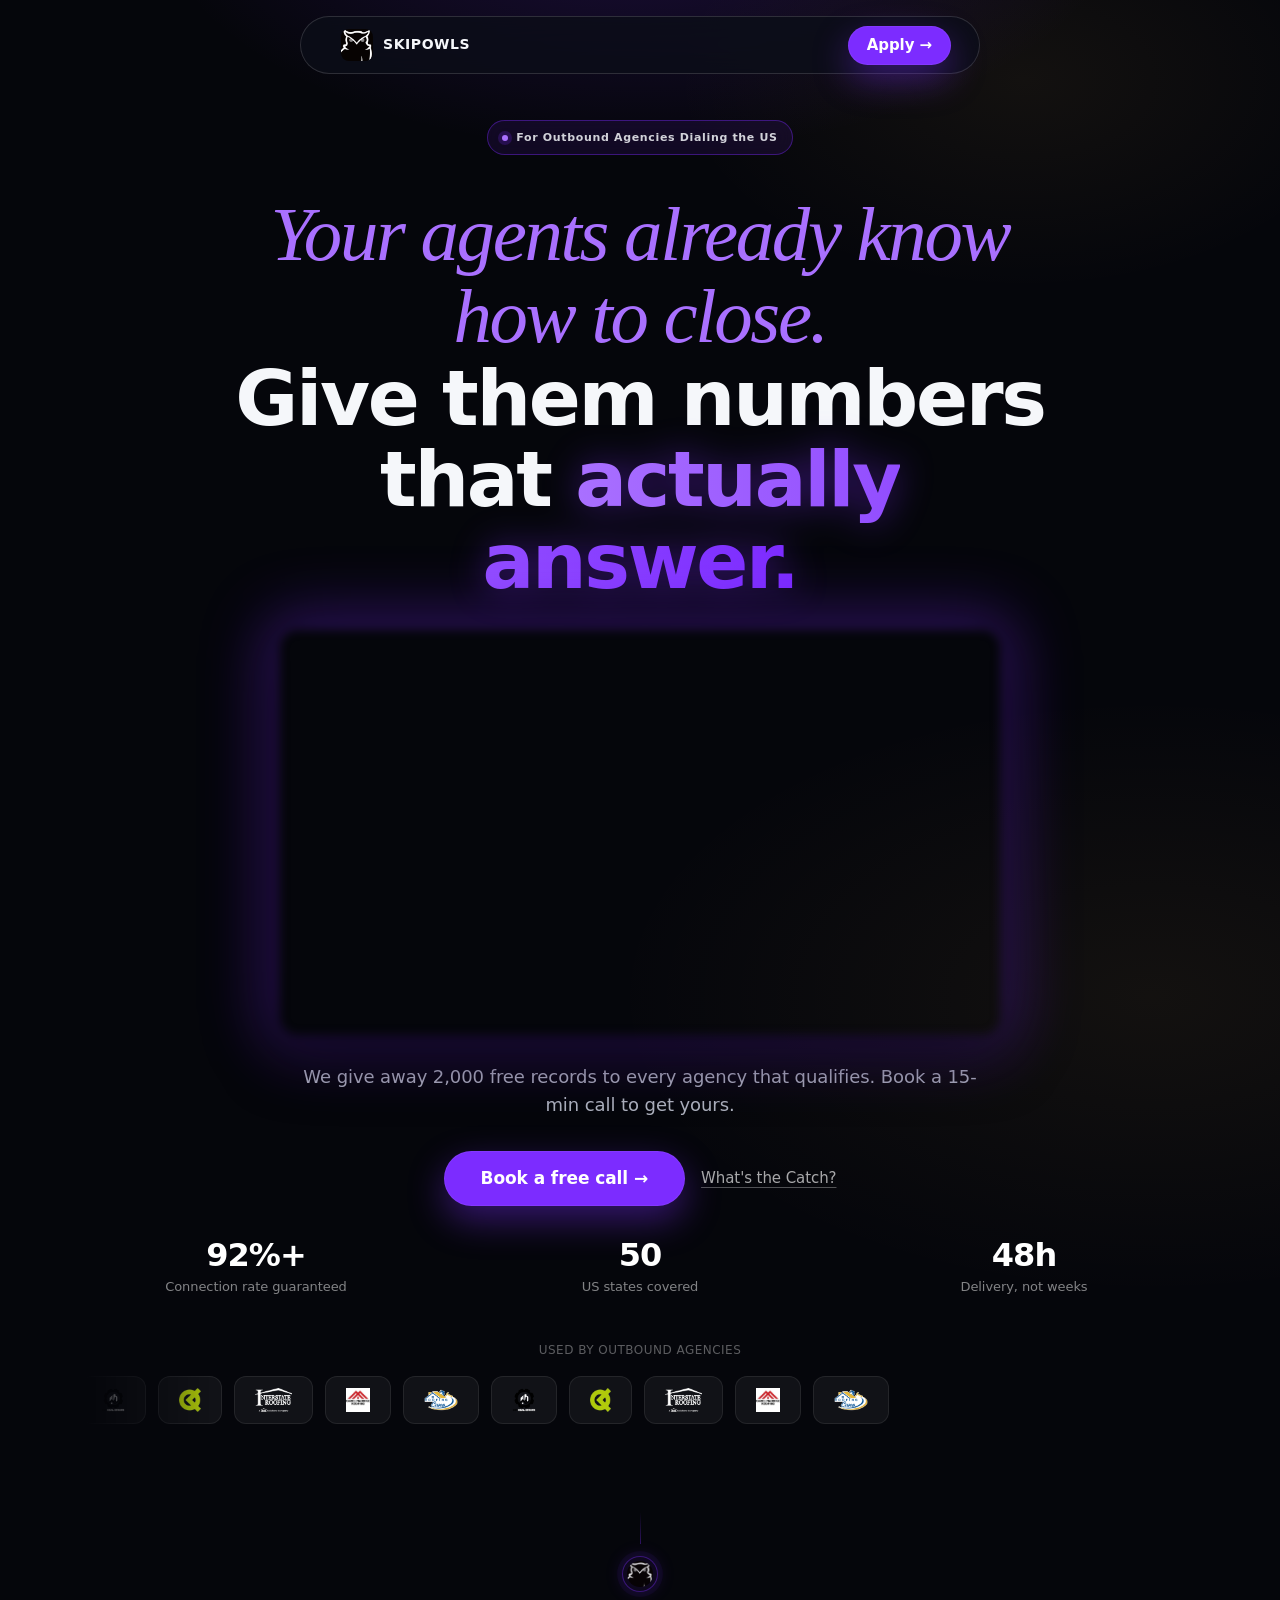
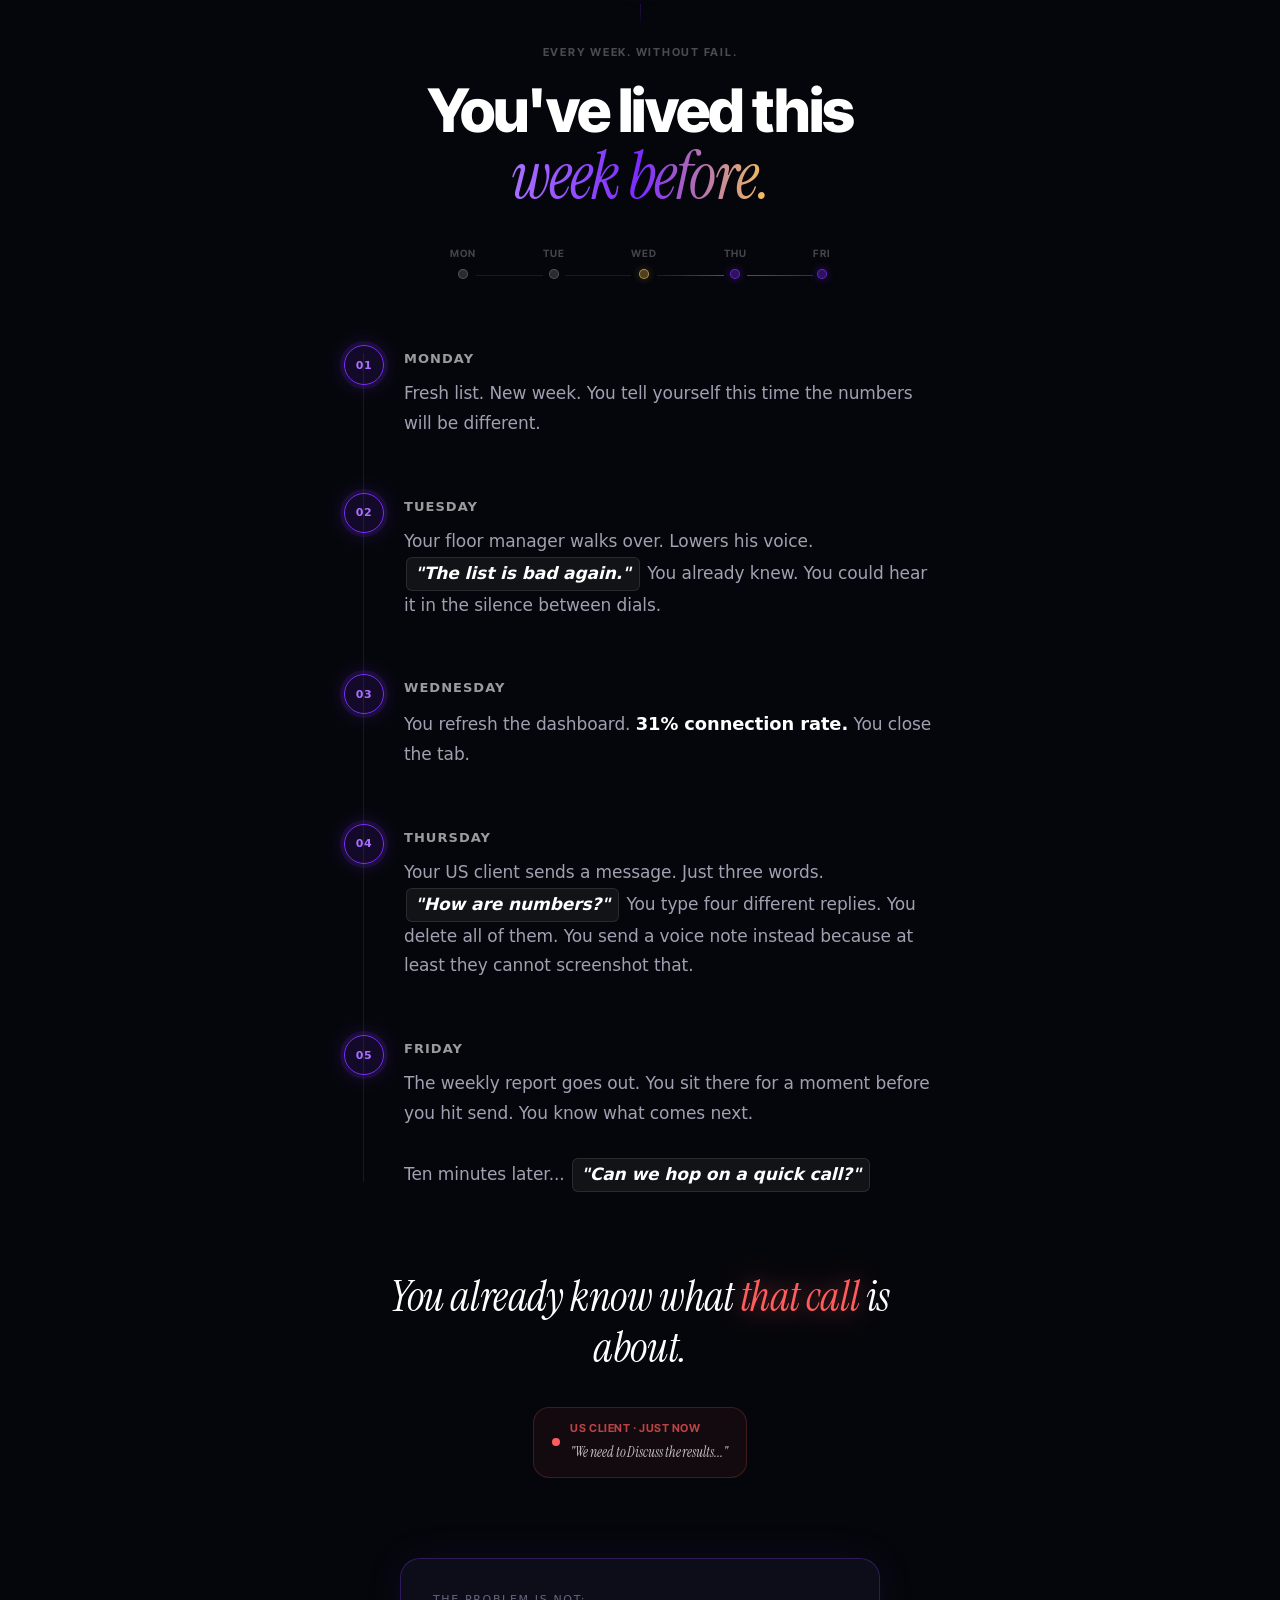
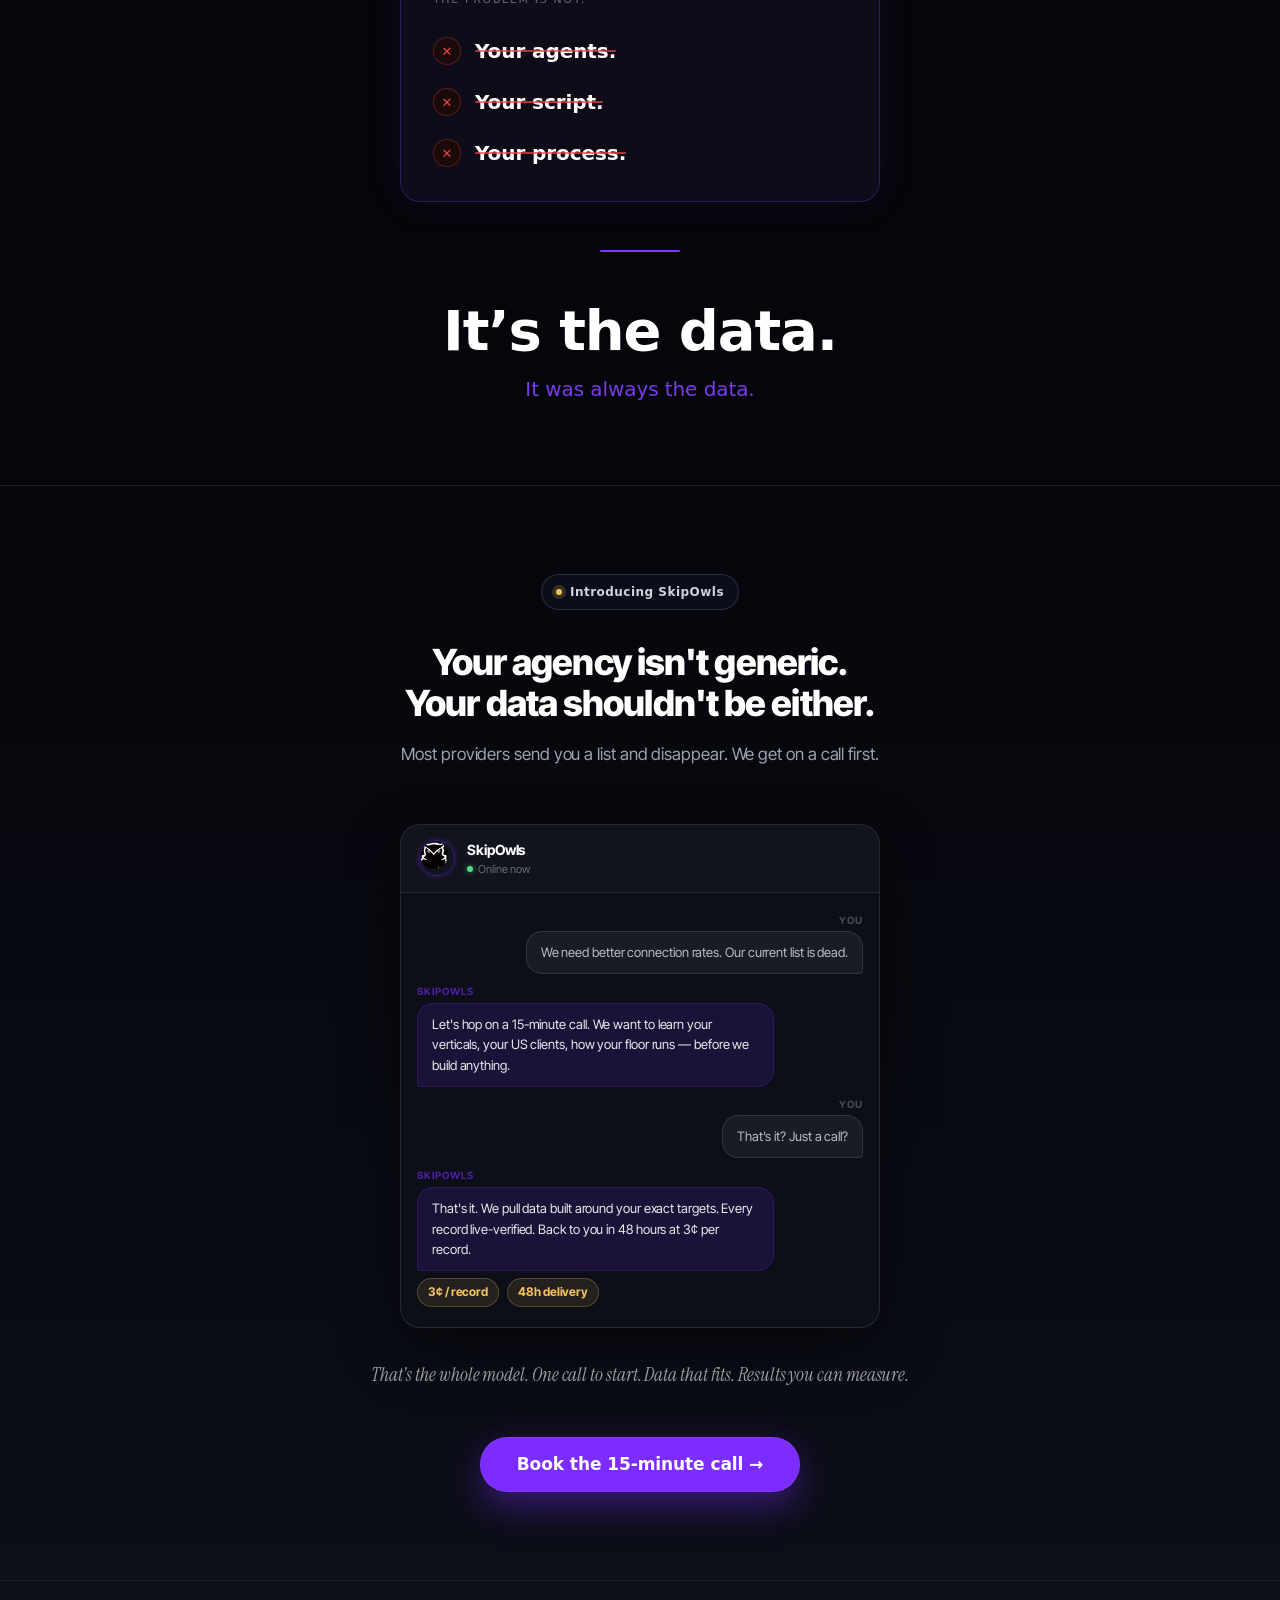
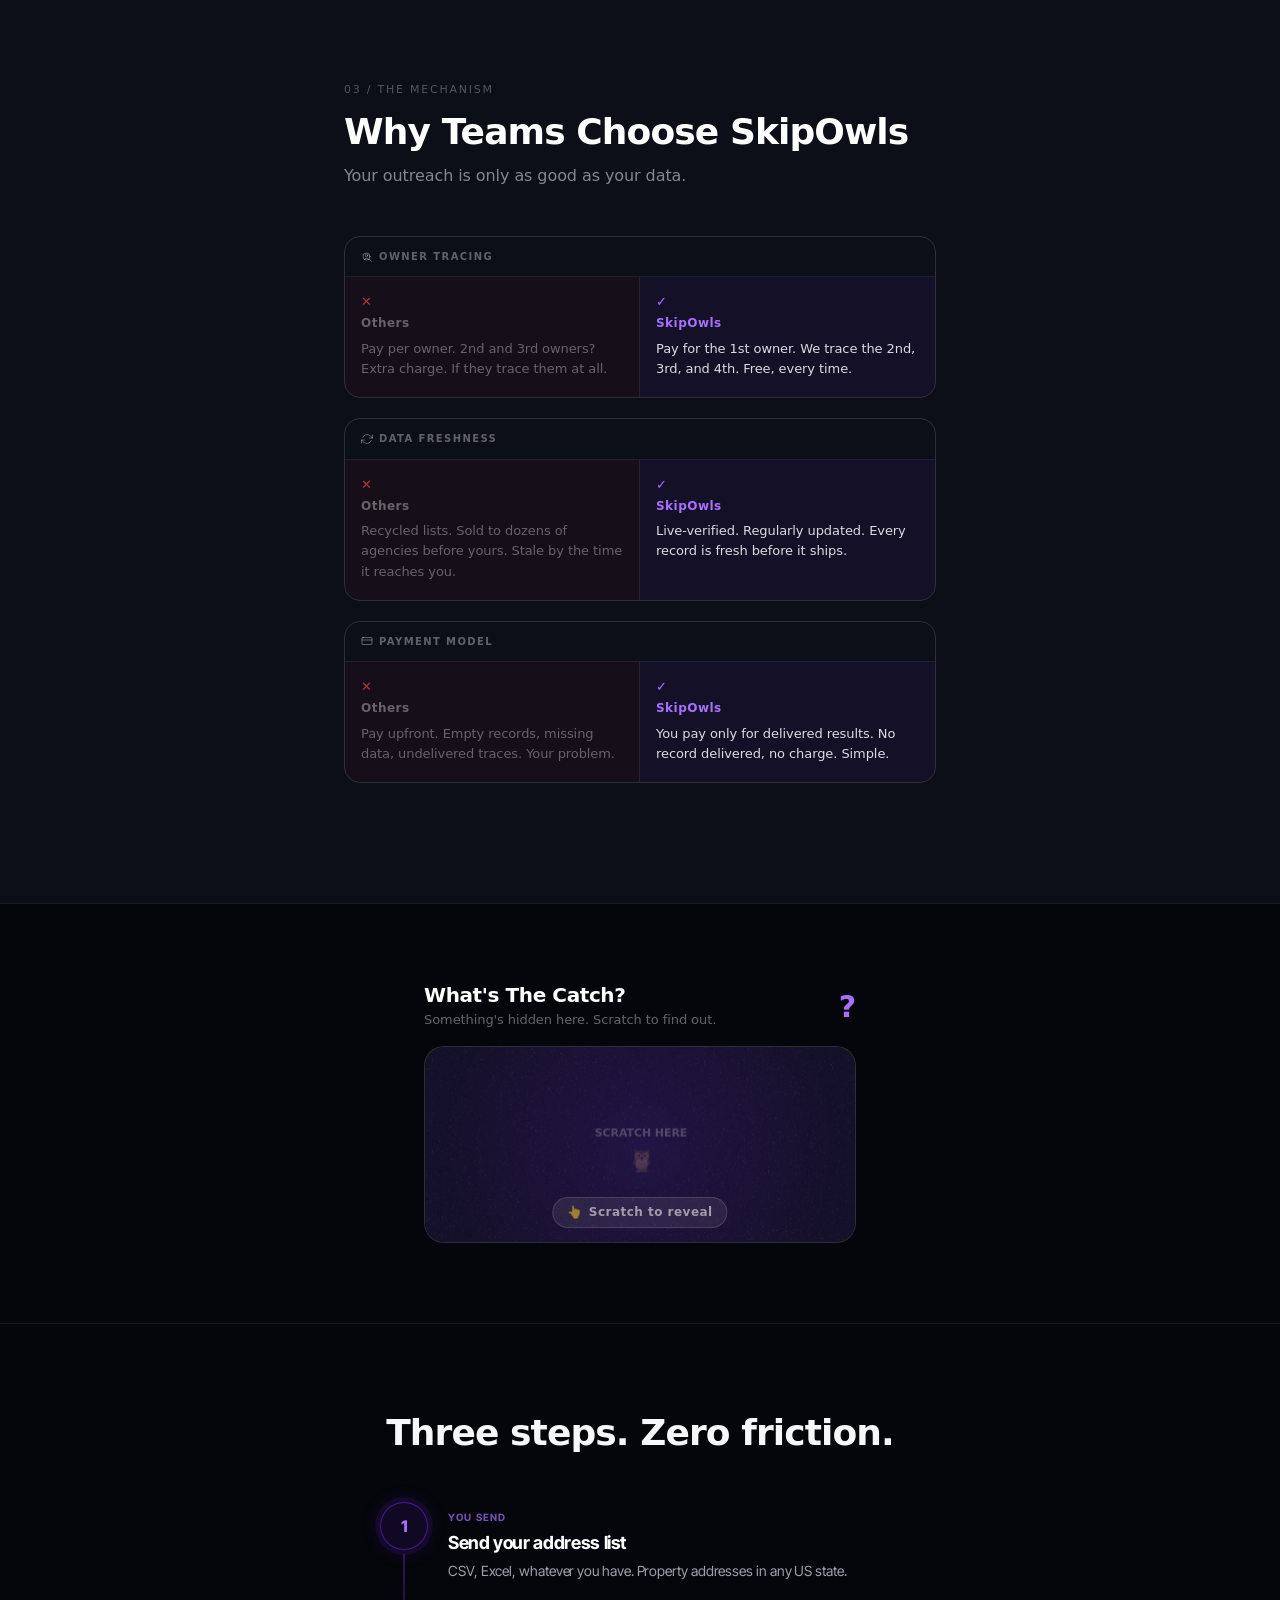
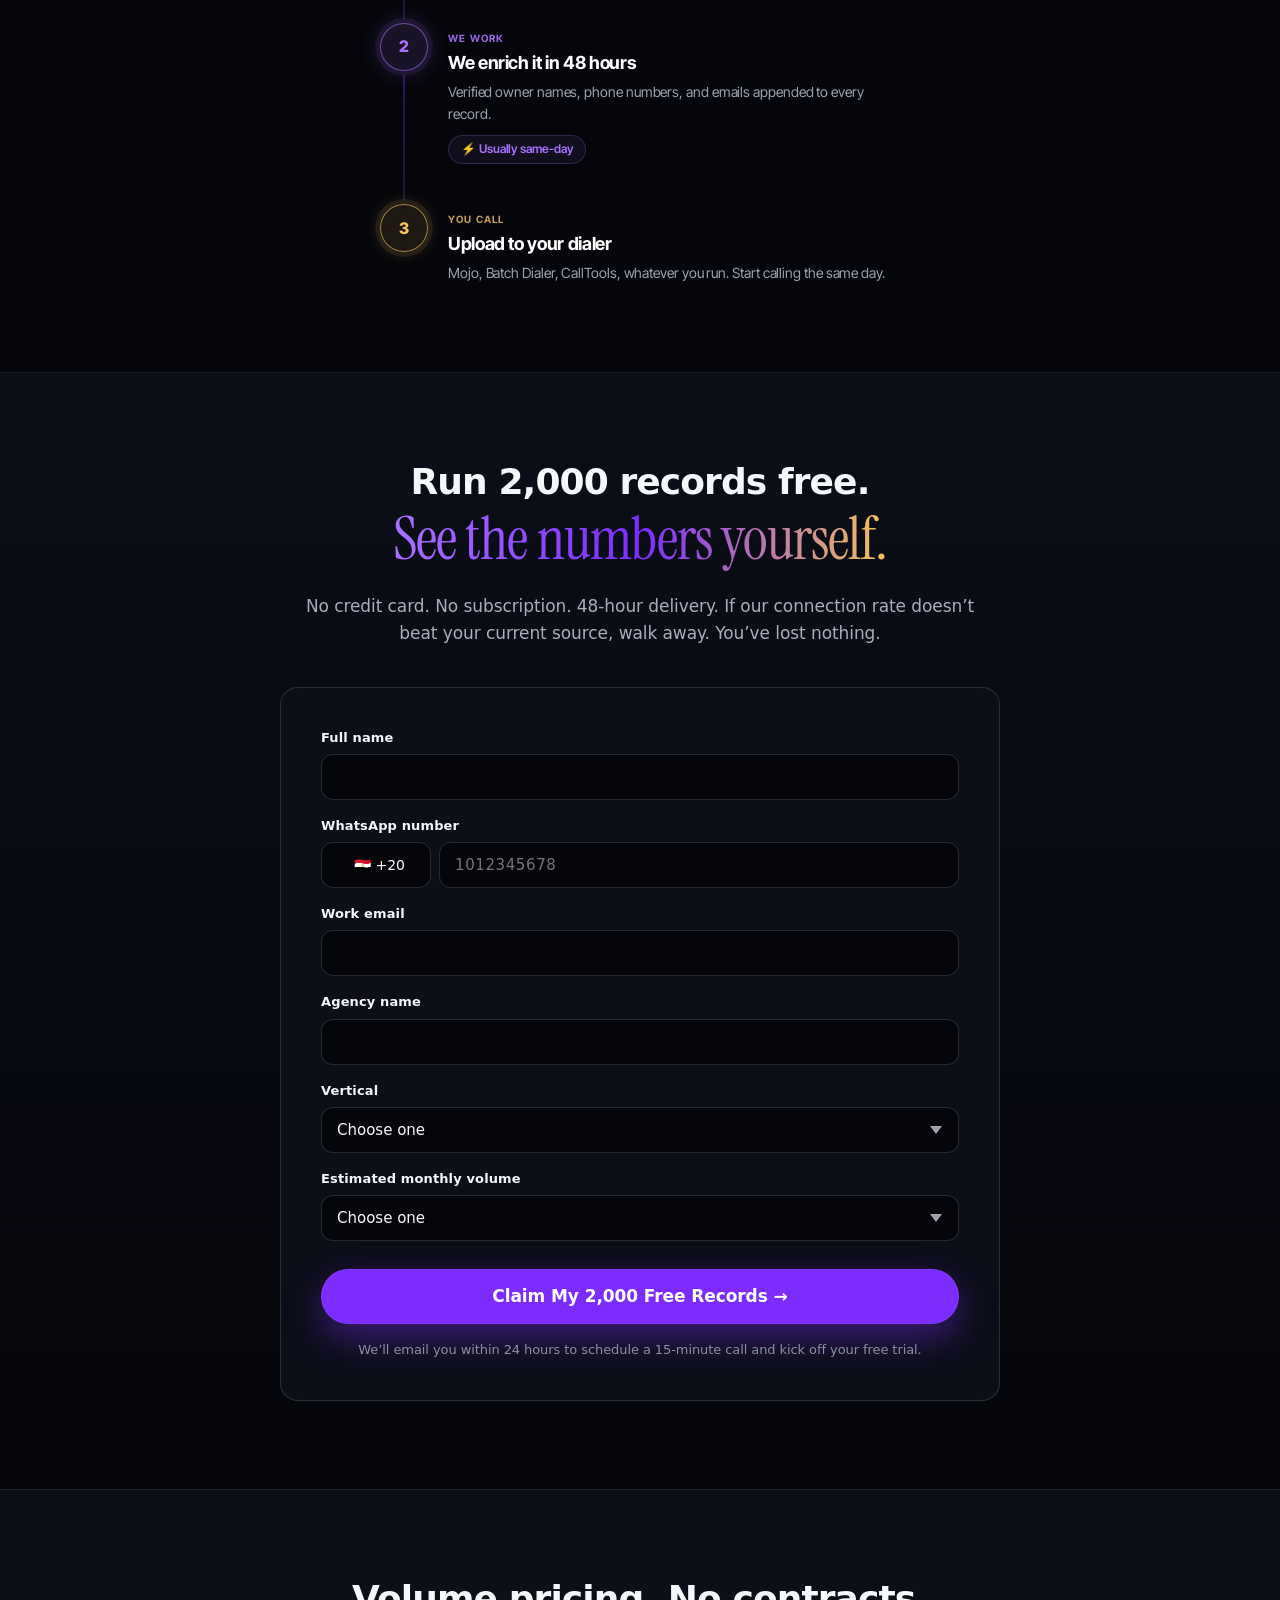
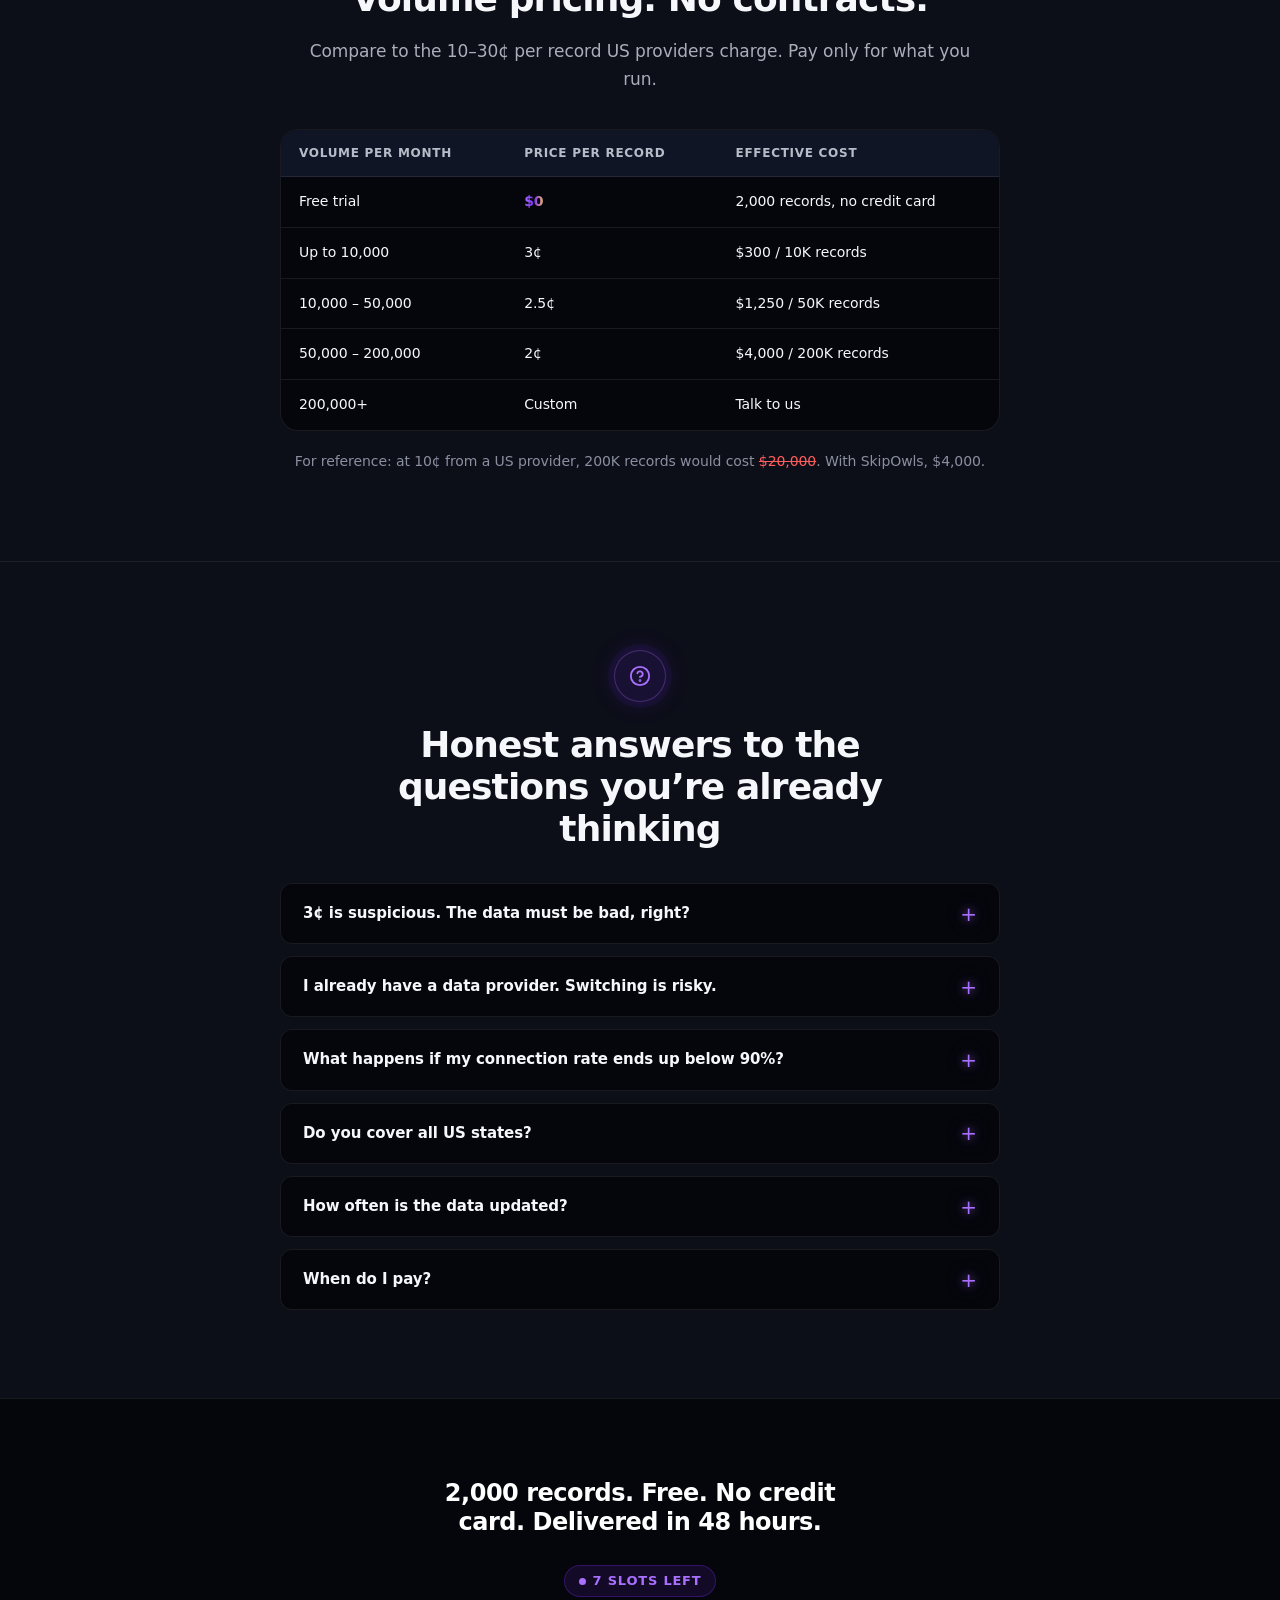
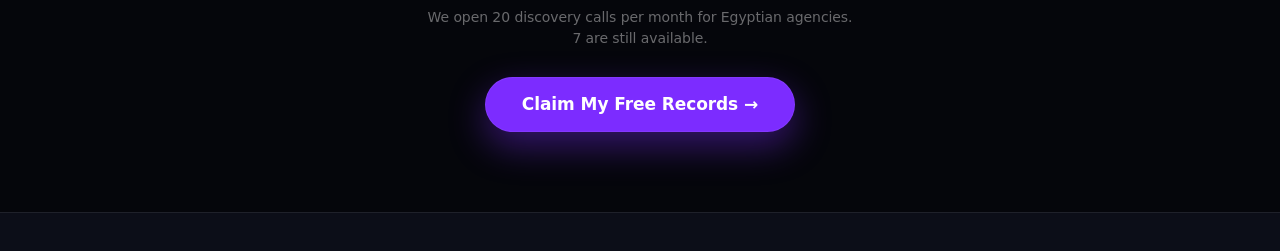
==== commit 6c6a3f50: "Remove success screen — clean redirect to /book after form submit" ====
--- a/index.html
+++ b/index.html
@@ -2193,10 +2193,7 @@
         </form>
 
         <div class="form-success" id="formSuccess" hidden>
-          <h3 class="form-success__h">You&rsquo;re in. Check your email.</h3>
-          <p>We&rsquo;ll be in touch within 24 hours to schedule your 15-minute discovery call and start your 2,000-record free trial.</p>
-          <p>Want to skip the wait?</p>
-          <a class="btn btn--primary btn--xl" id="bookNow" href="/book">Book a call now →</a>
+          <h3 class="form-success__h">Redirecting to booking...</h3>
         </div>
       </div>
     </section>
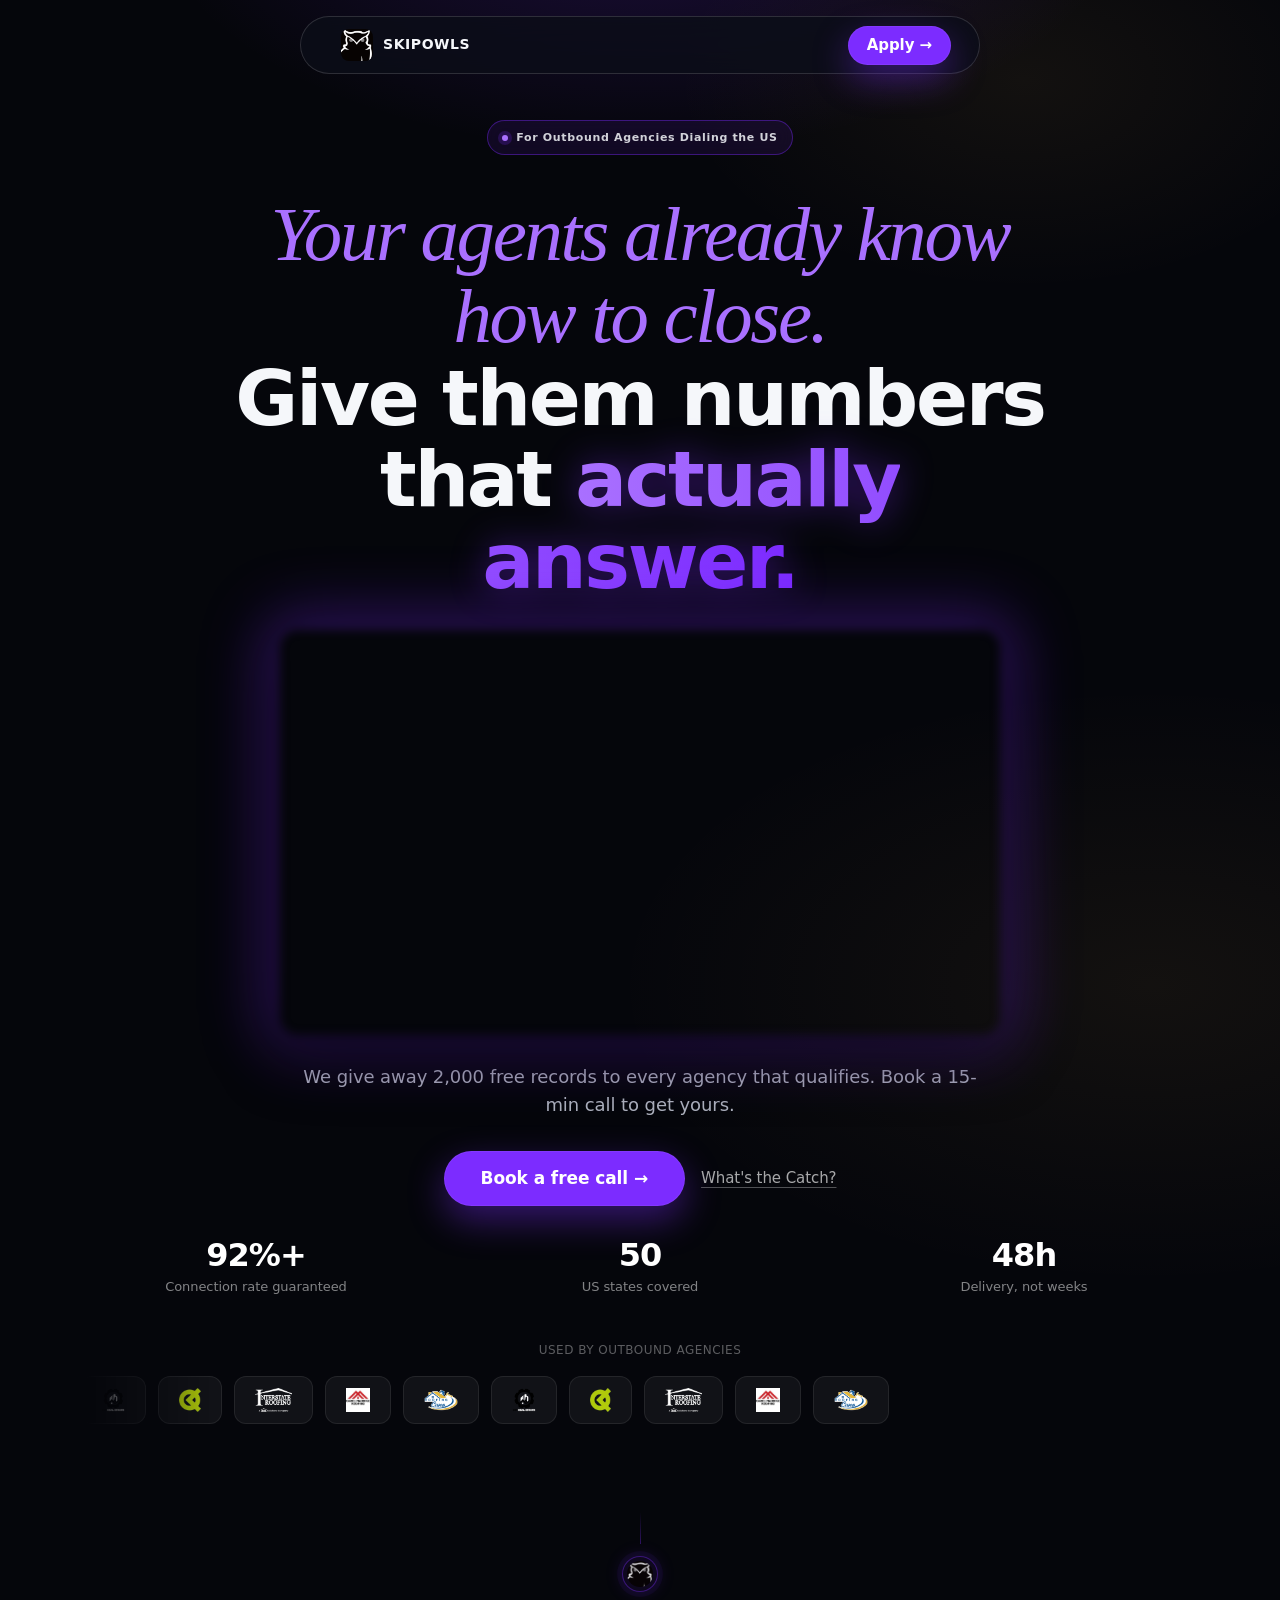
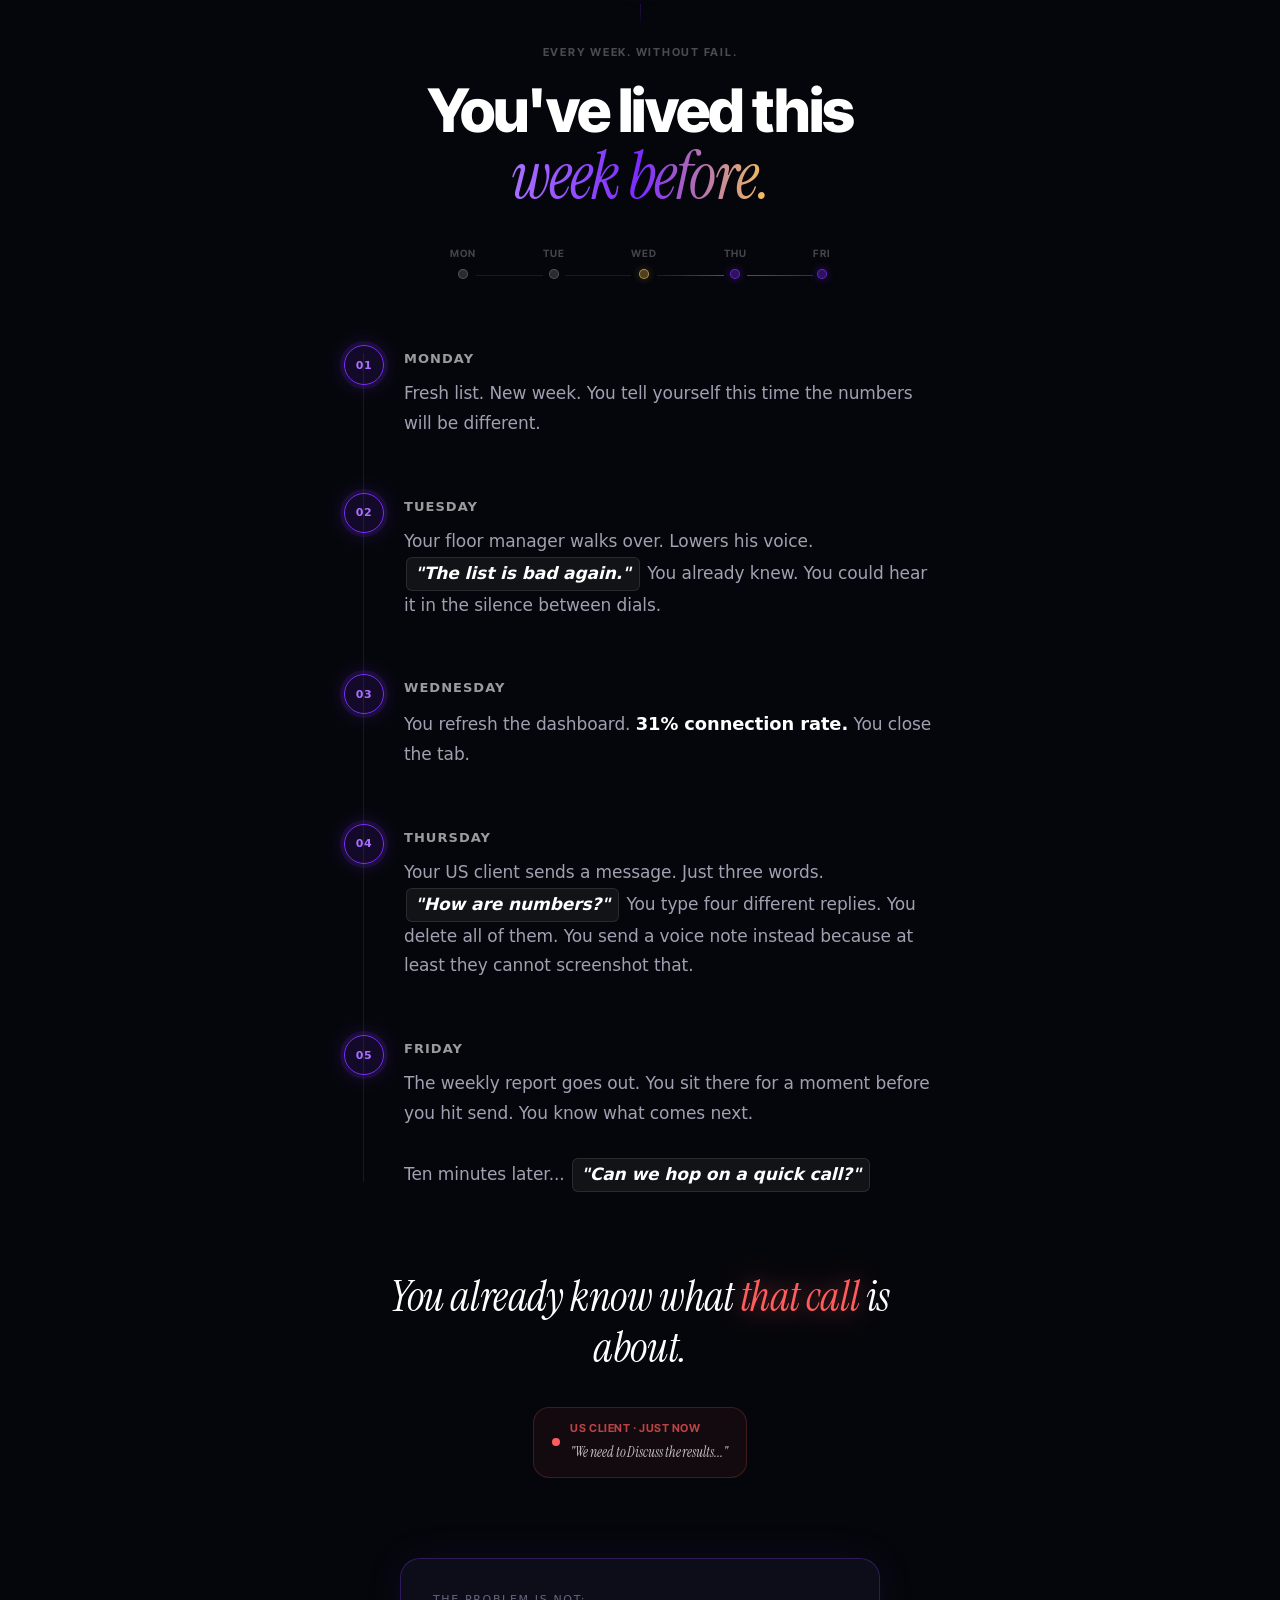
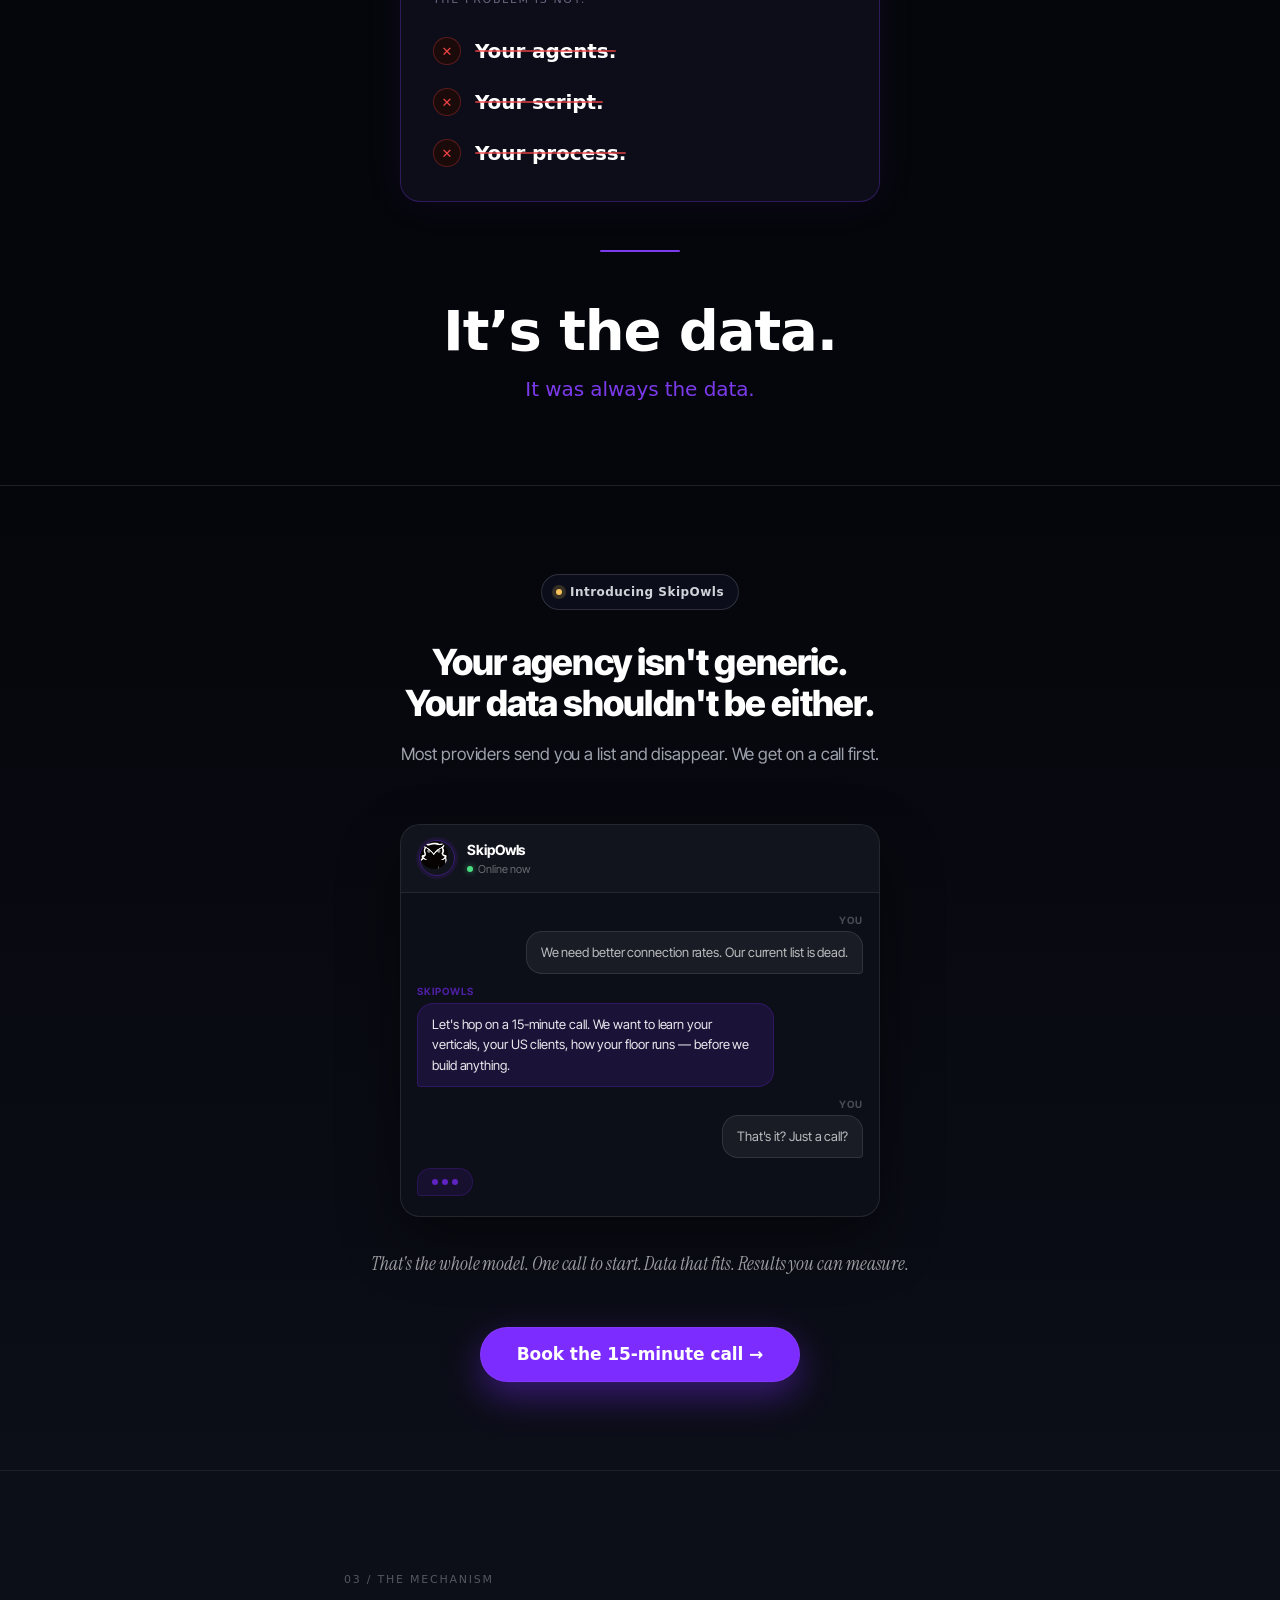
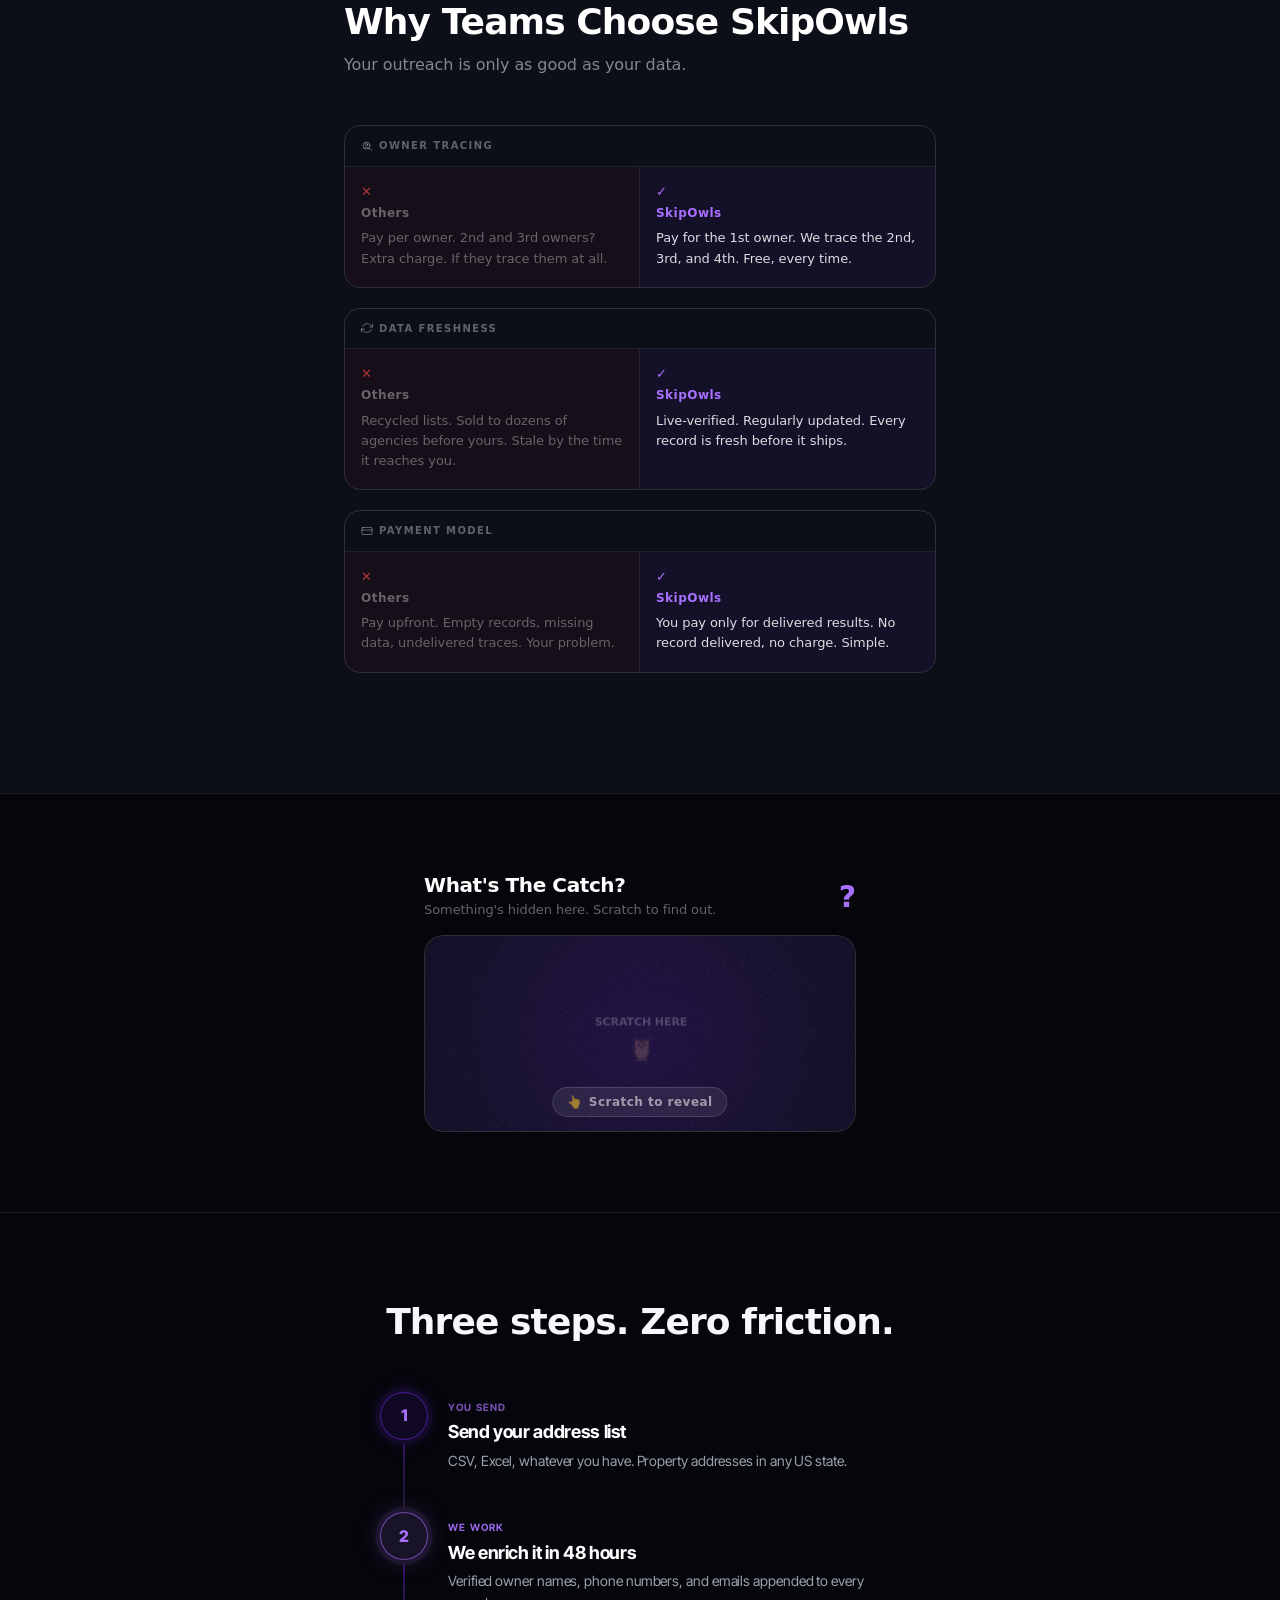
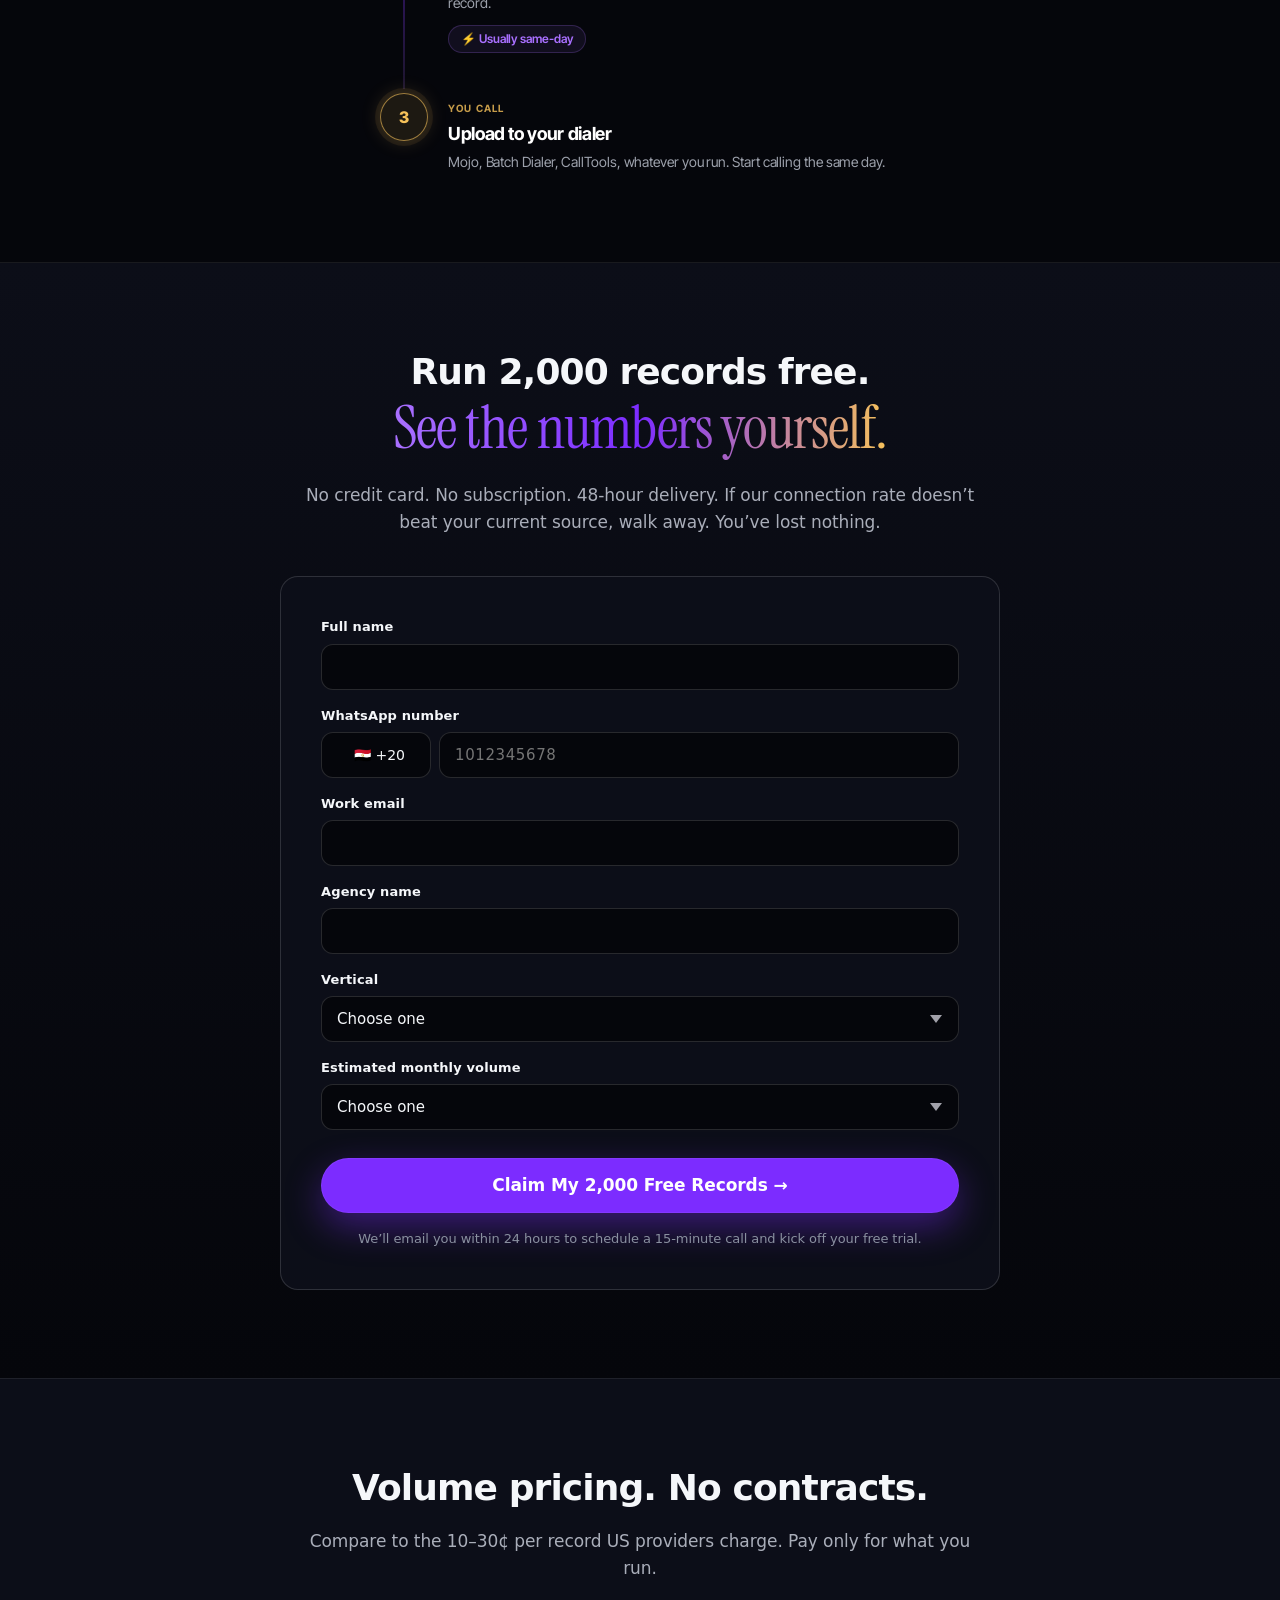
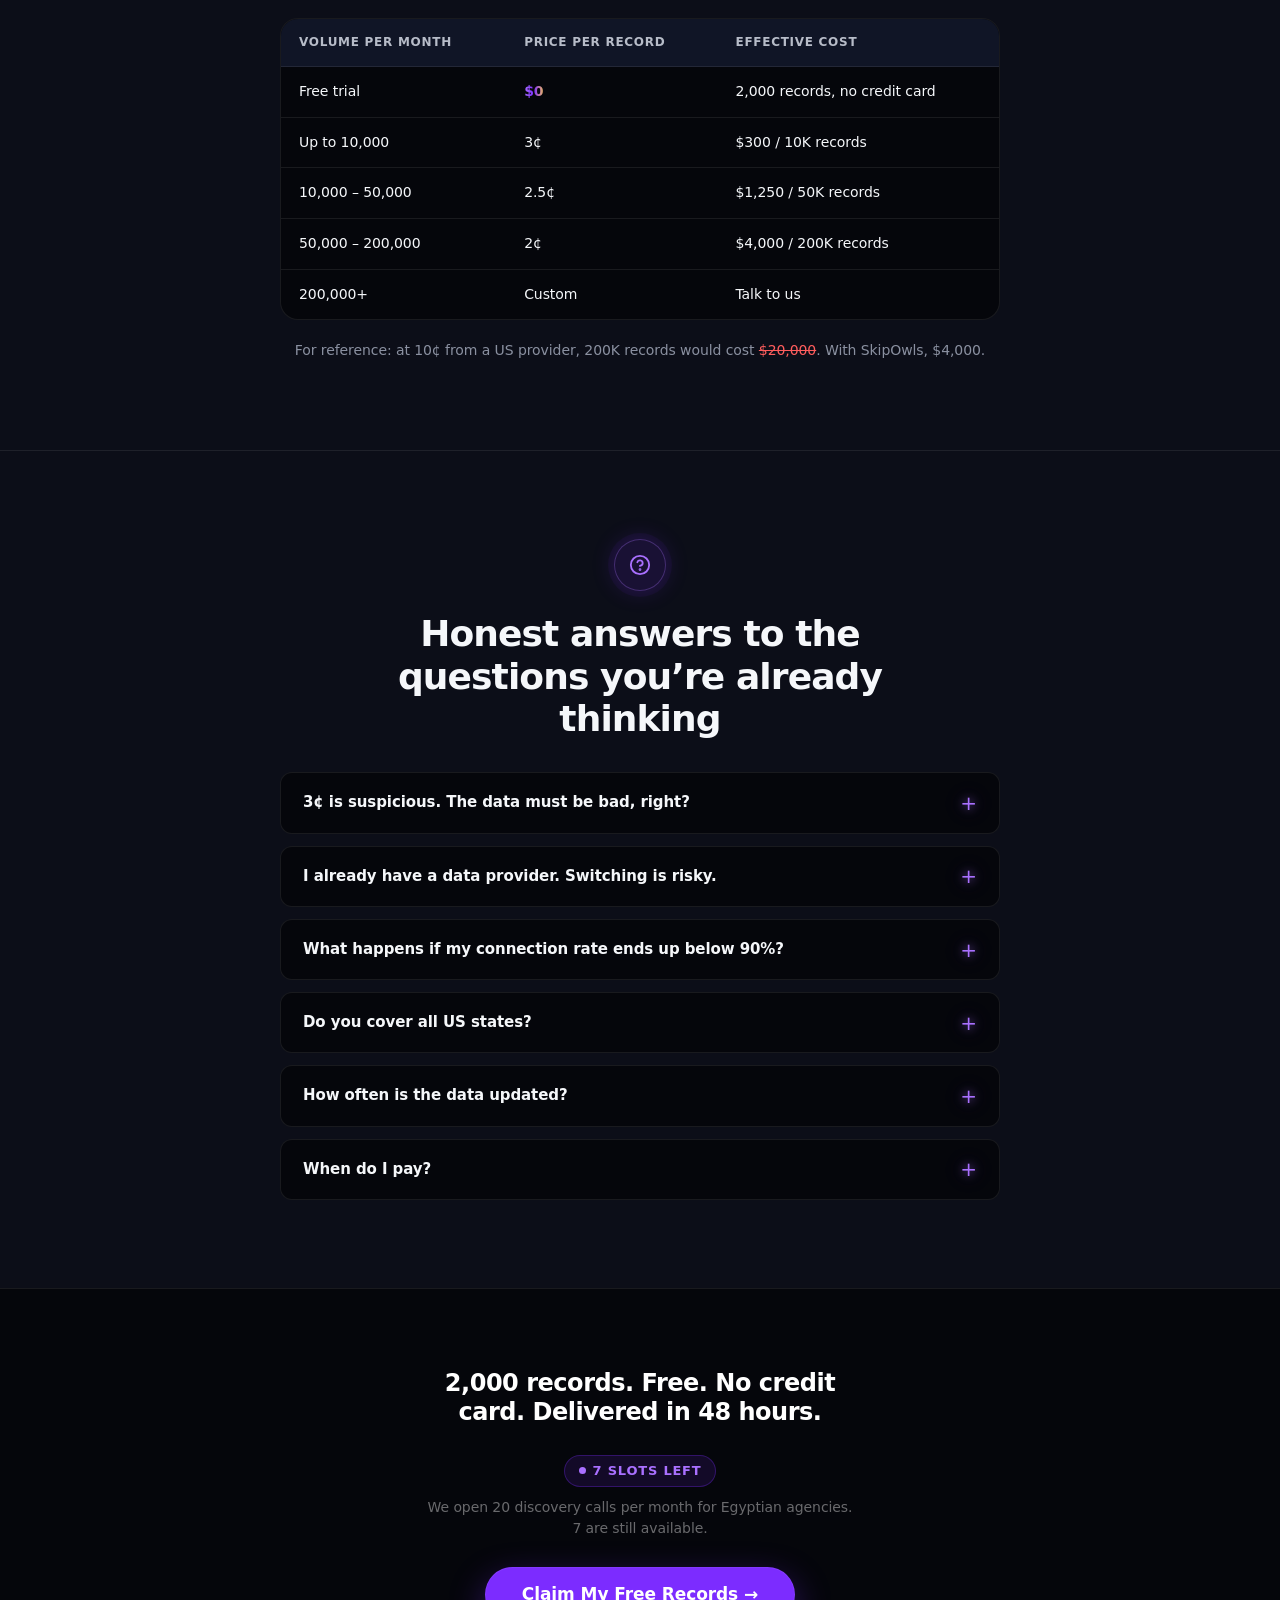
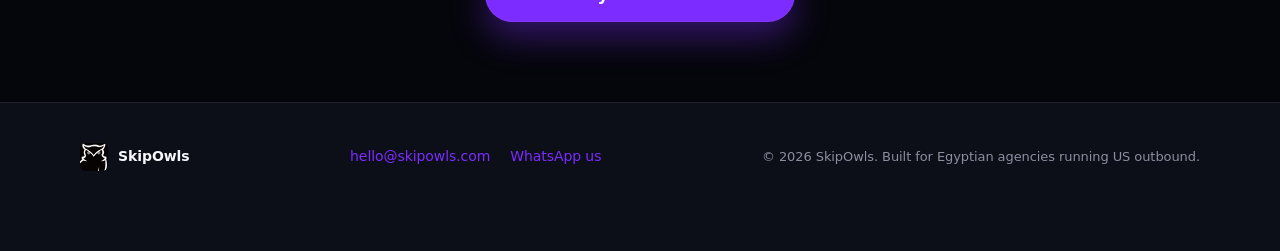
==== commit e99df954: "Fix form redirect: relative URL, show success state immediately, bust cache - Changed /book to book/" ====
--- a/index.html
+++ b/index.html
@@ -2635,7 +2635,7 @@
 
   <!-- ============ STICKY CTA ============ -->
 
-  <script src="script.js"></script>
+  <script src="script.js?v=3"></script>
   <script>
     /* ── Pain section scroll animations ── */
     (function () {
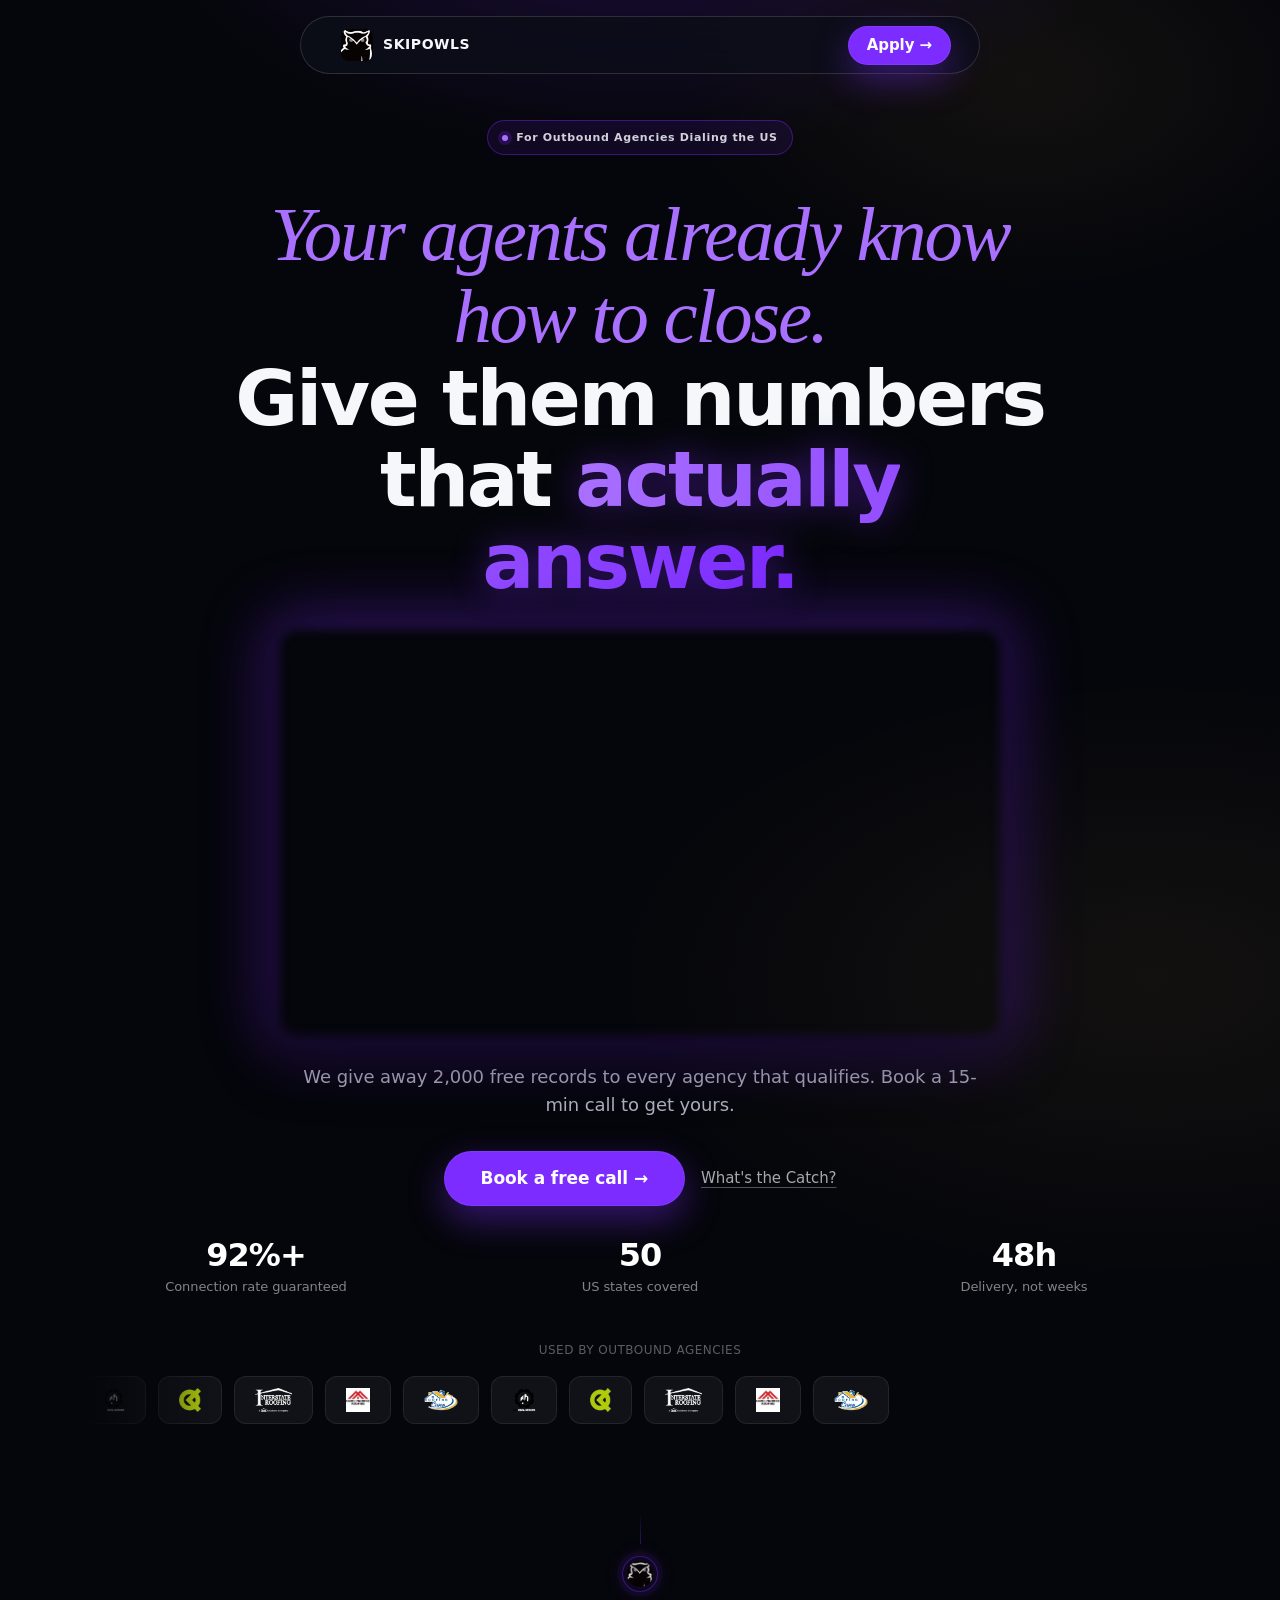
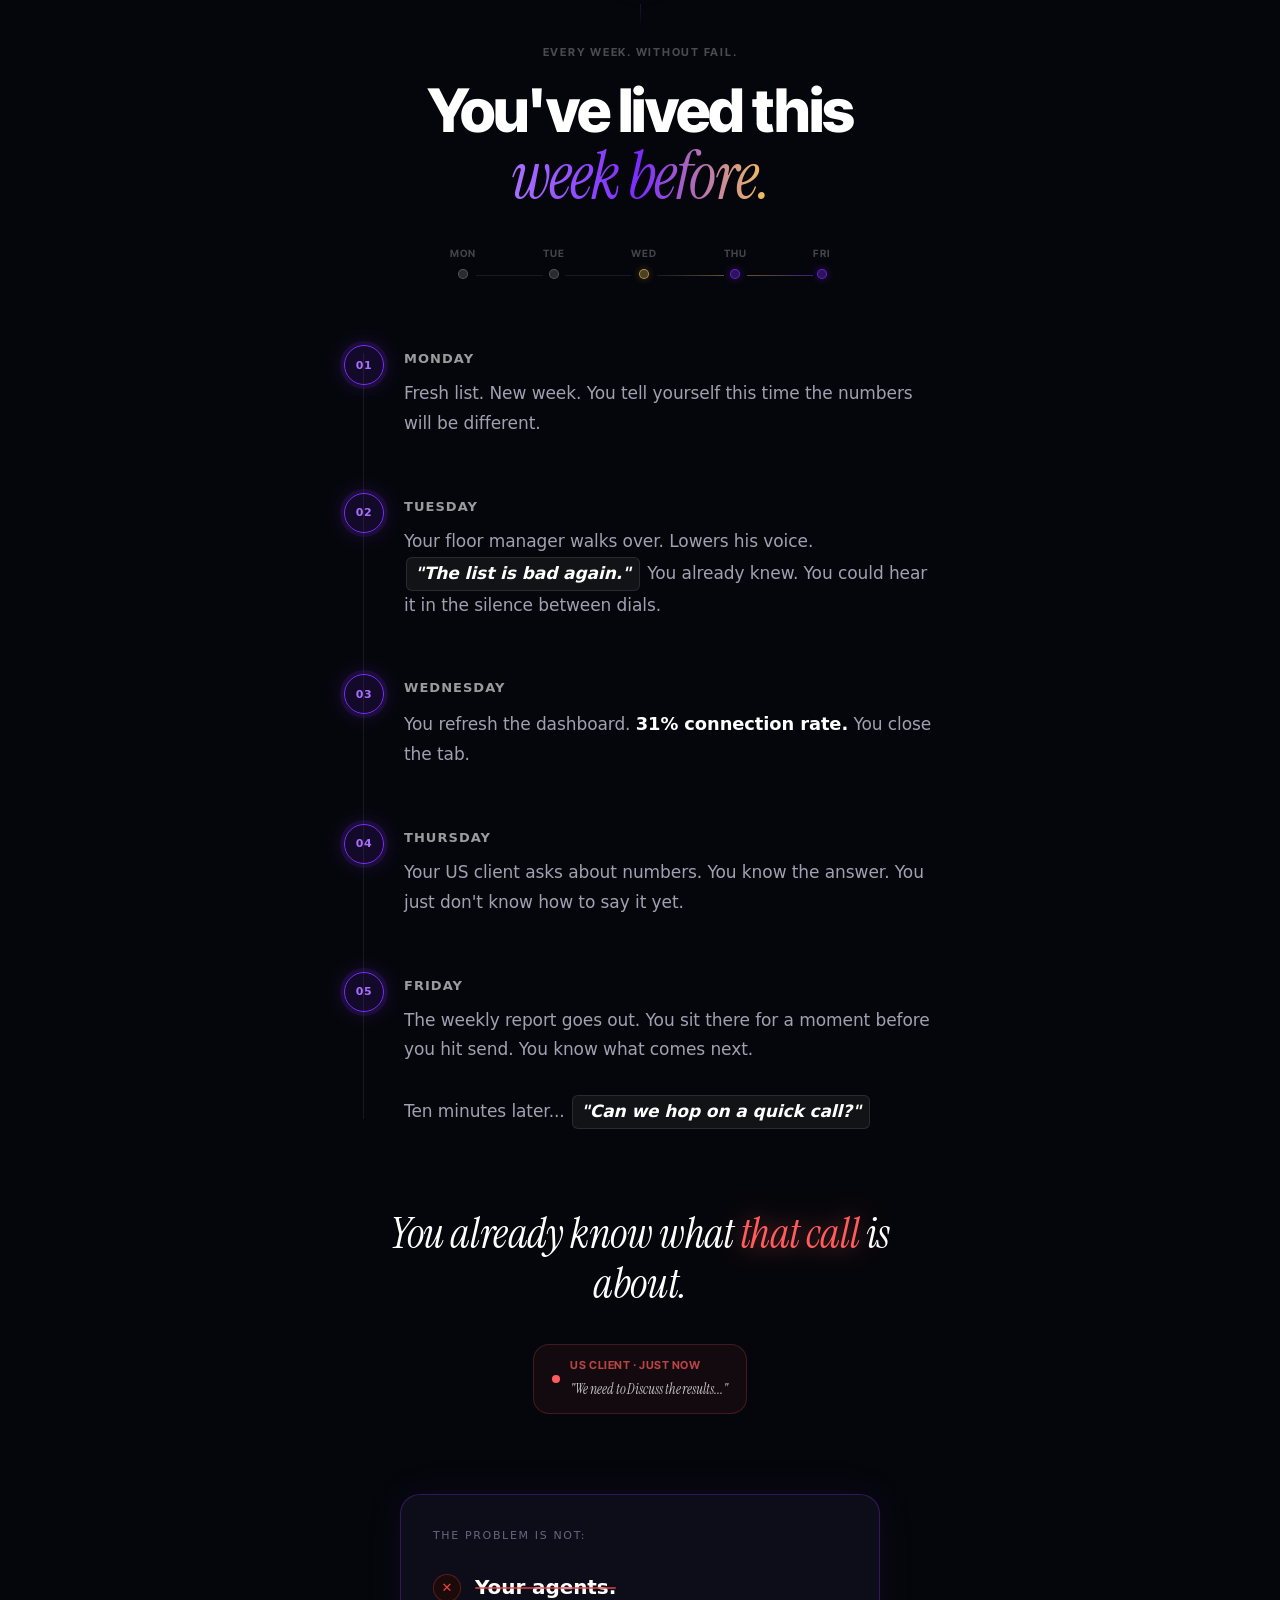
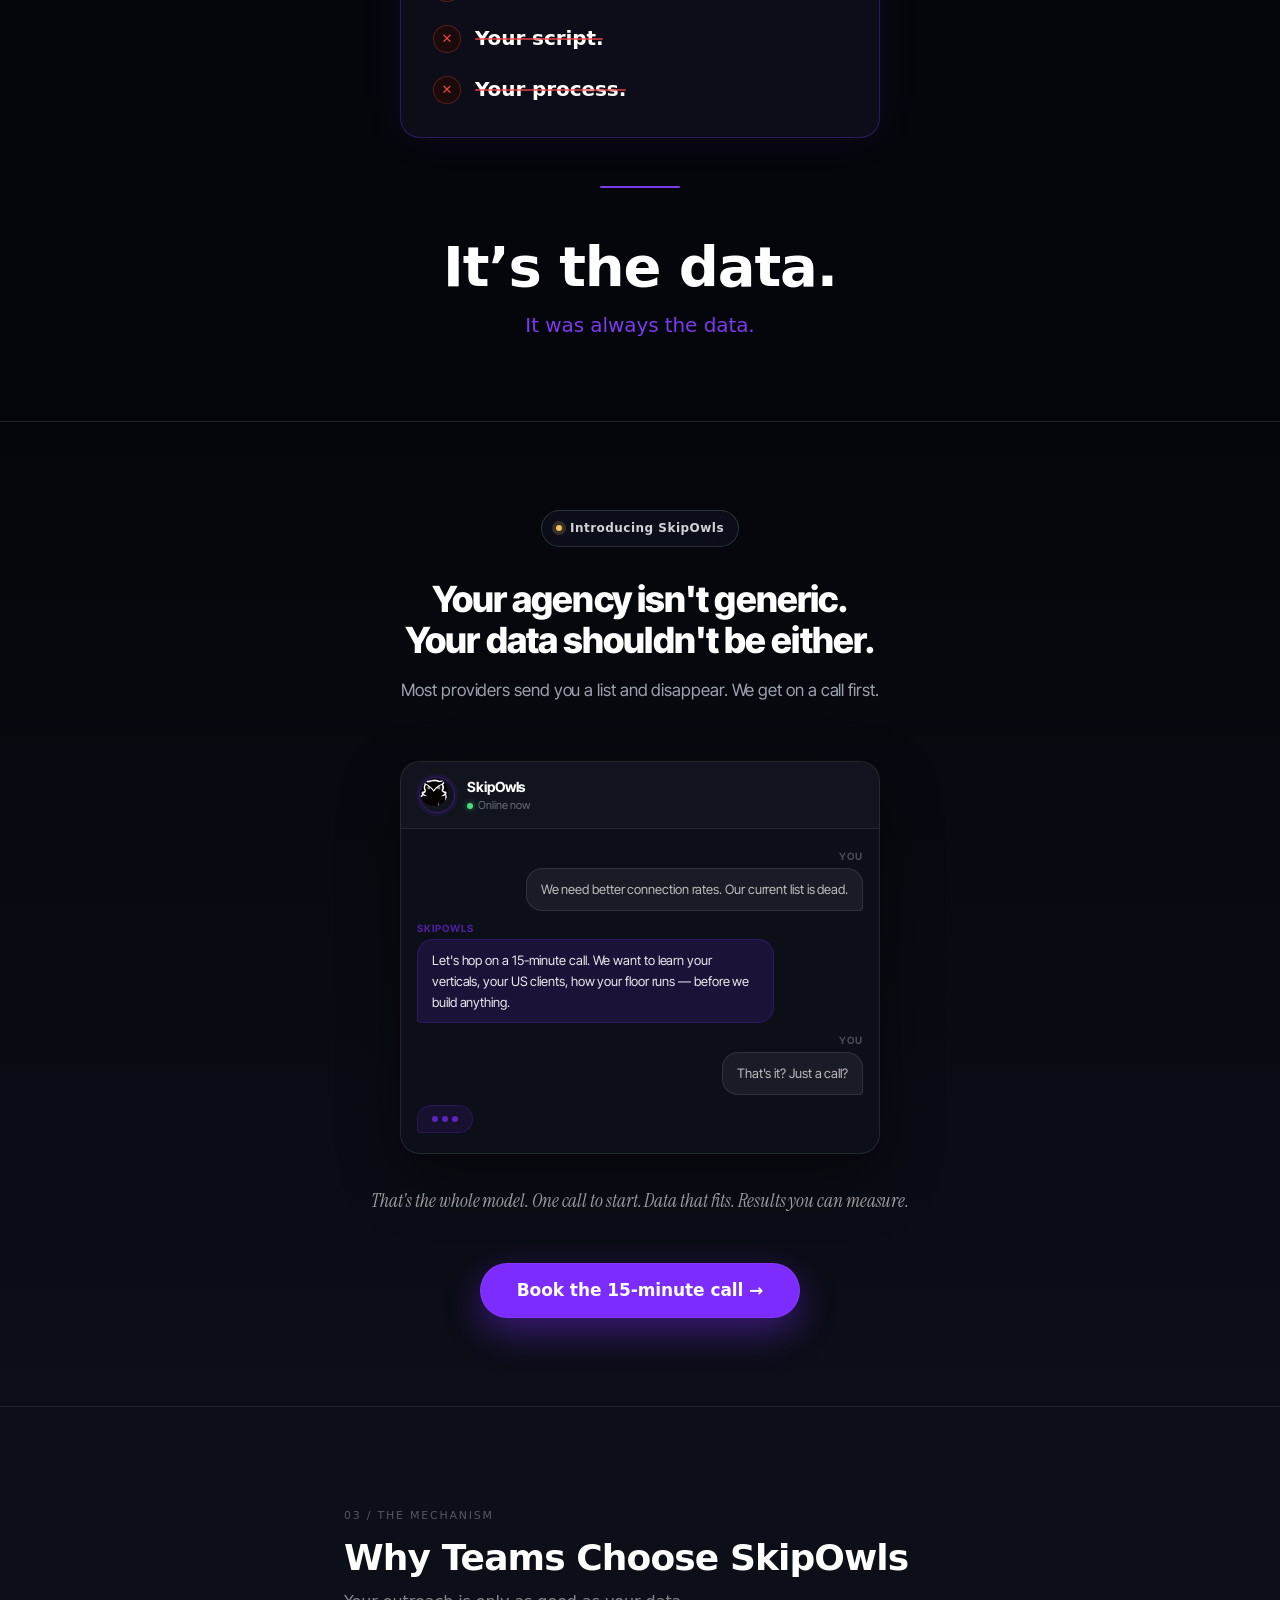
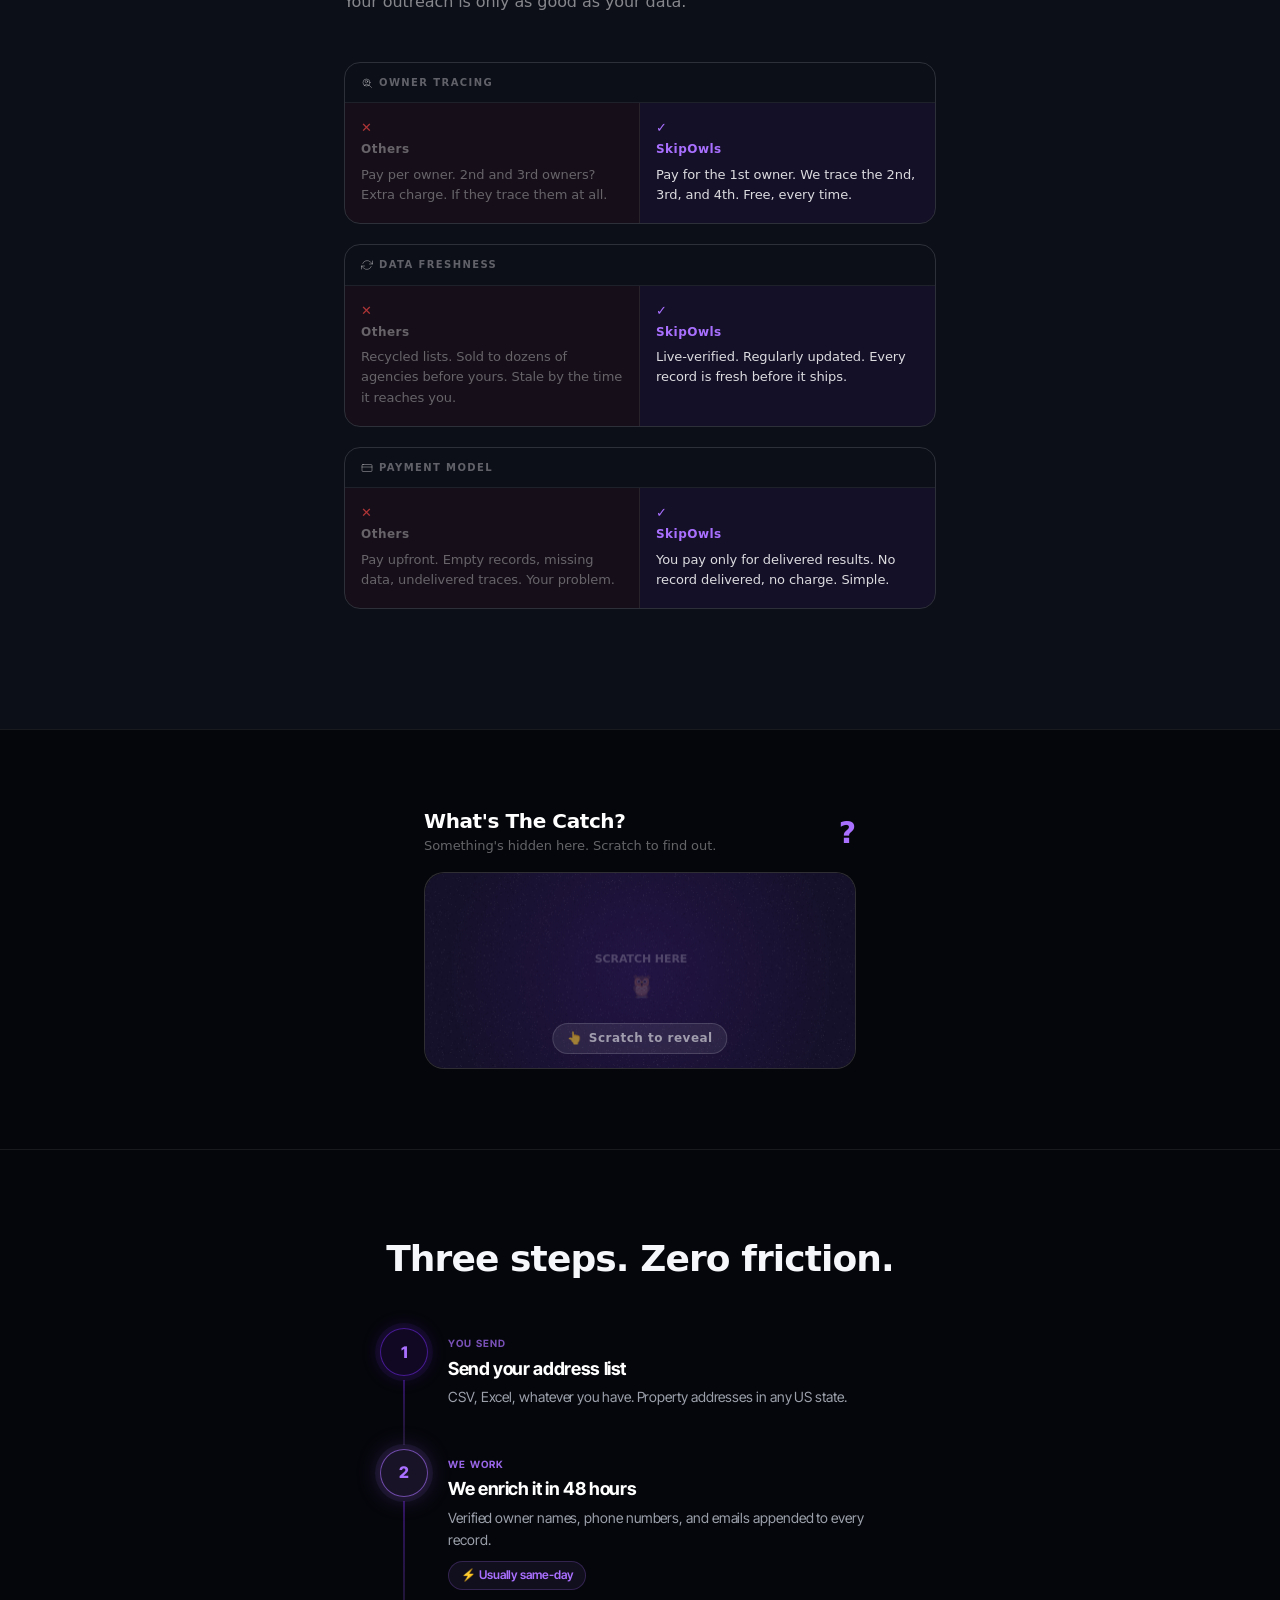
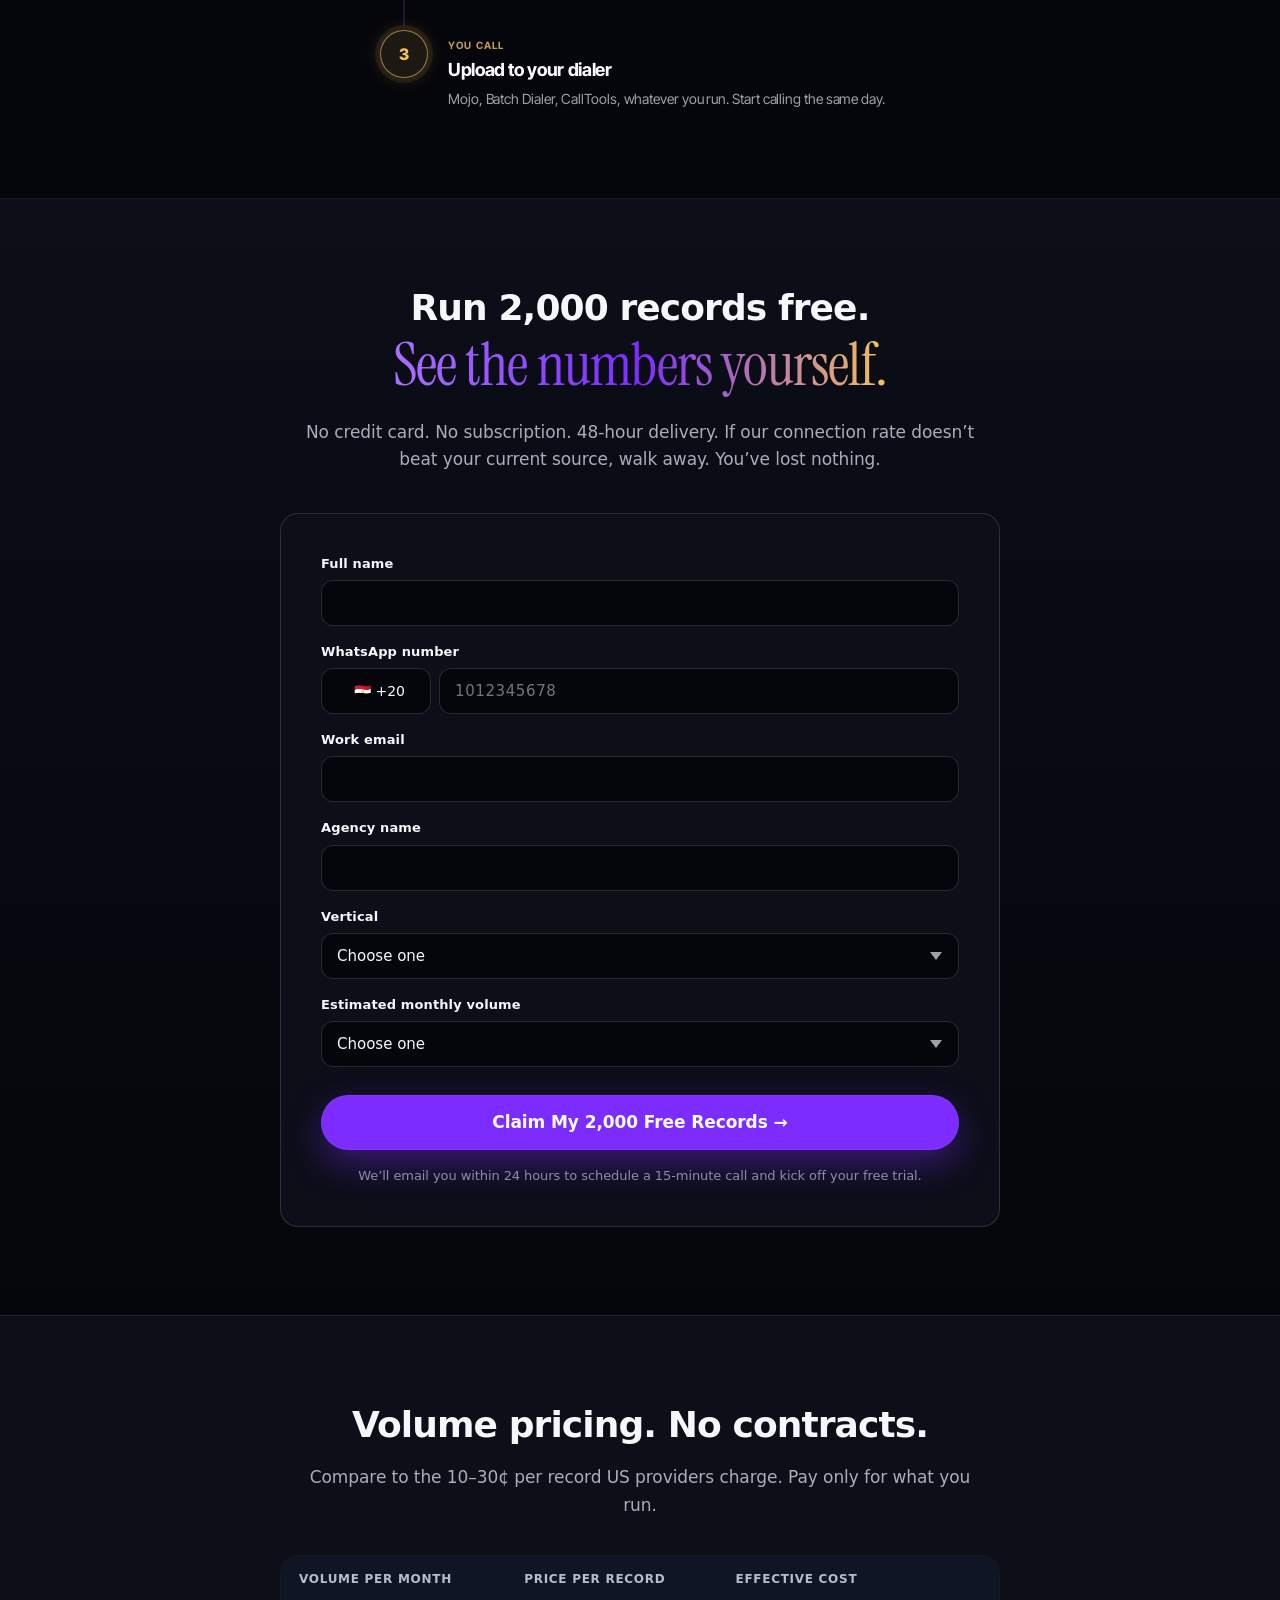
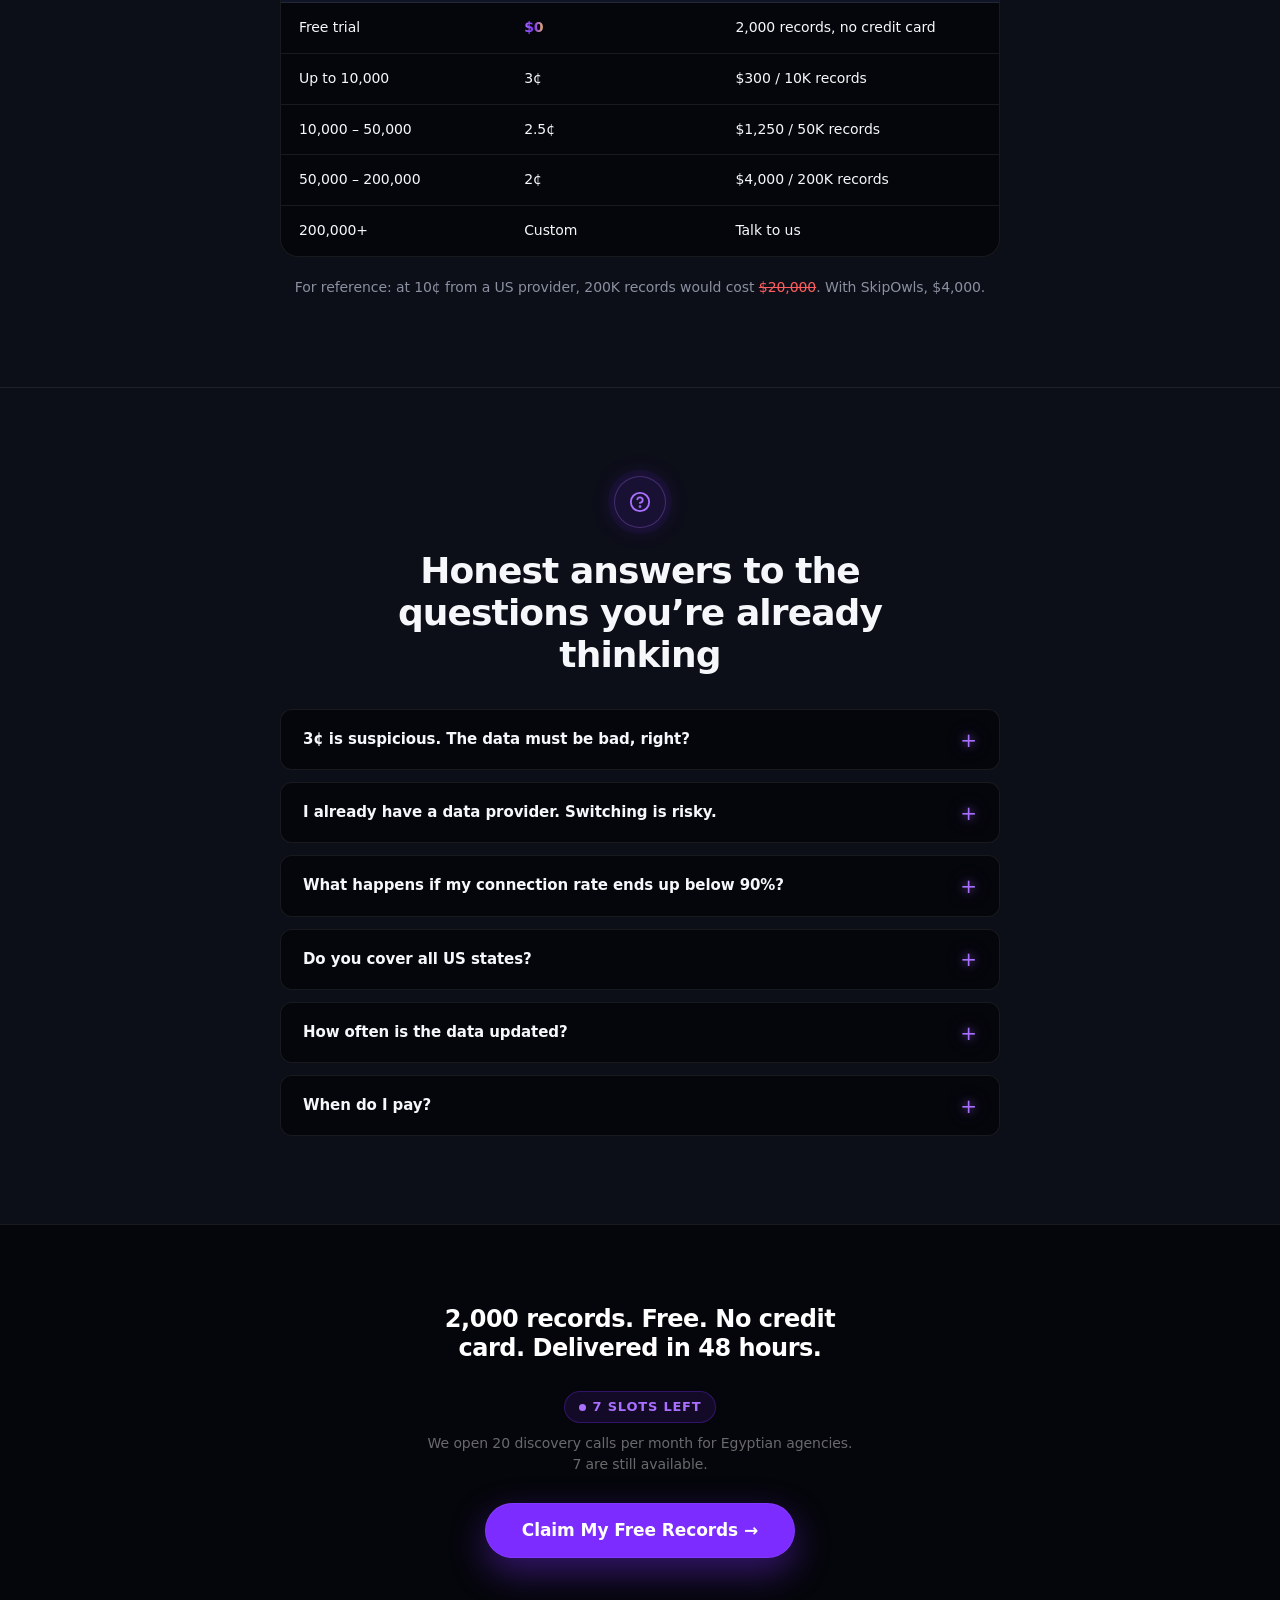
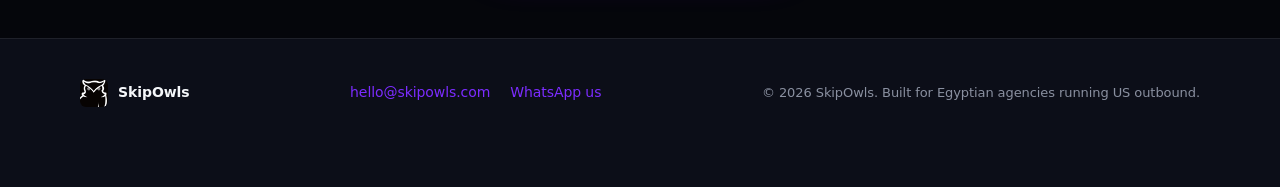
==== commit 59eb8d9a: "Soften pain section copy — client numbers scenario Co-Authored-By: Claude Sonnet 4.6 <noreply@anthro" ====
--- a/index.html
+++ b/index.html
@@ -465,7 +465,7 @@
             </div>
             <div class="pain-content">
               <p class="pain-day">Thursday</p>
-              <p class="pain-text">Your US client sends a message. Just three words. <span class="pain-quote">"How are numbers?"</span> You type four different replies. You delete all of them. You send a voice note instead because at least they cannot screenshot that.</p>
+              <p class="pain-text">Your US client asks about numbers. You know the answer. You just don't know how to say it yet.</p>
             </div>
           </div>
 
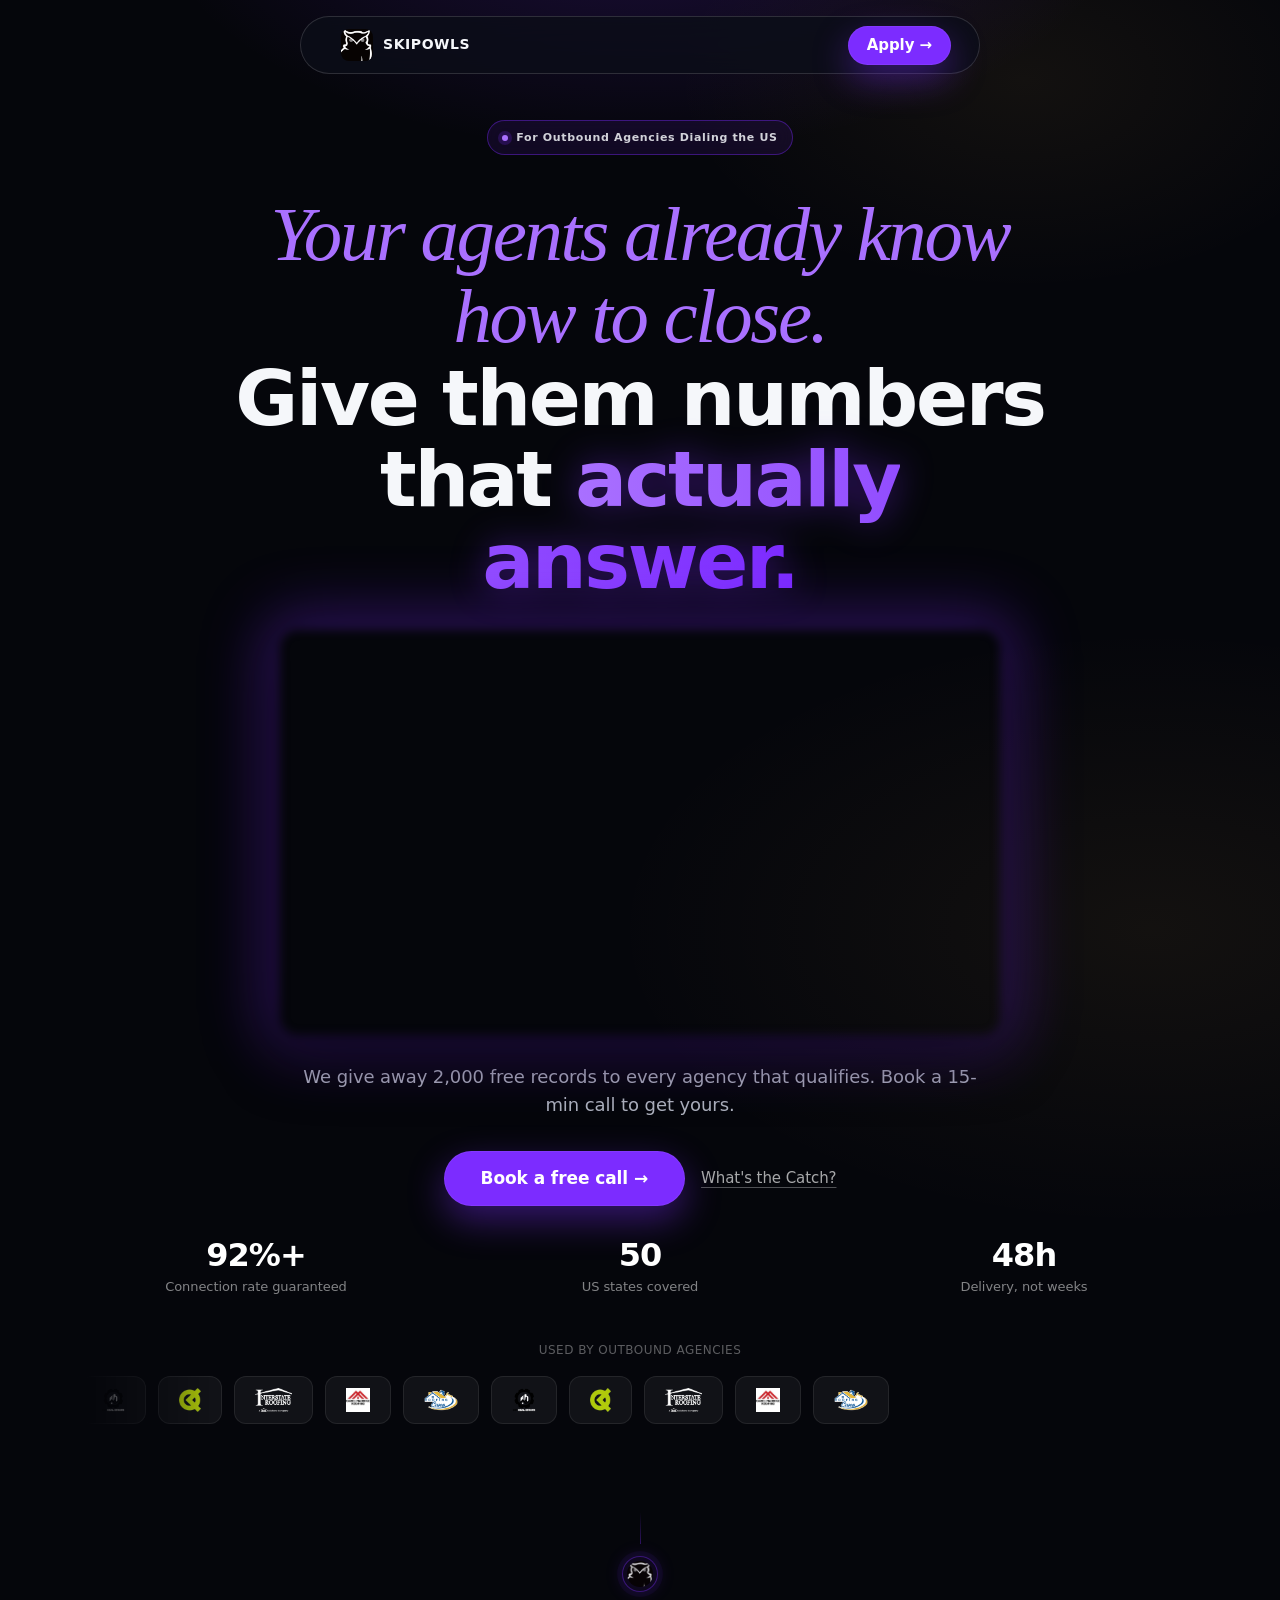
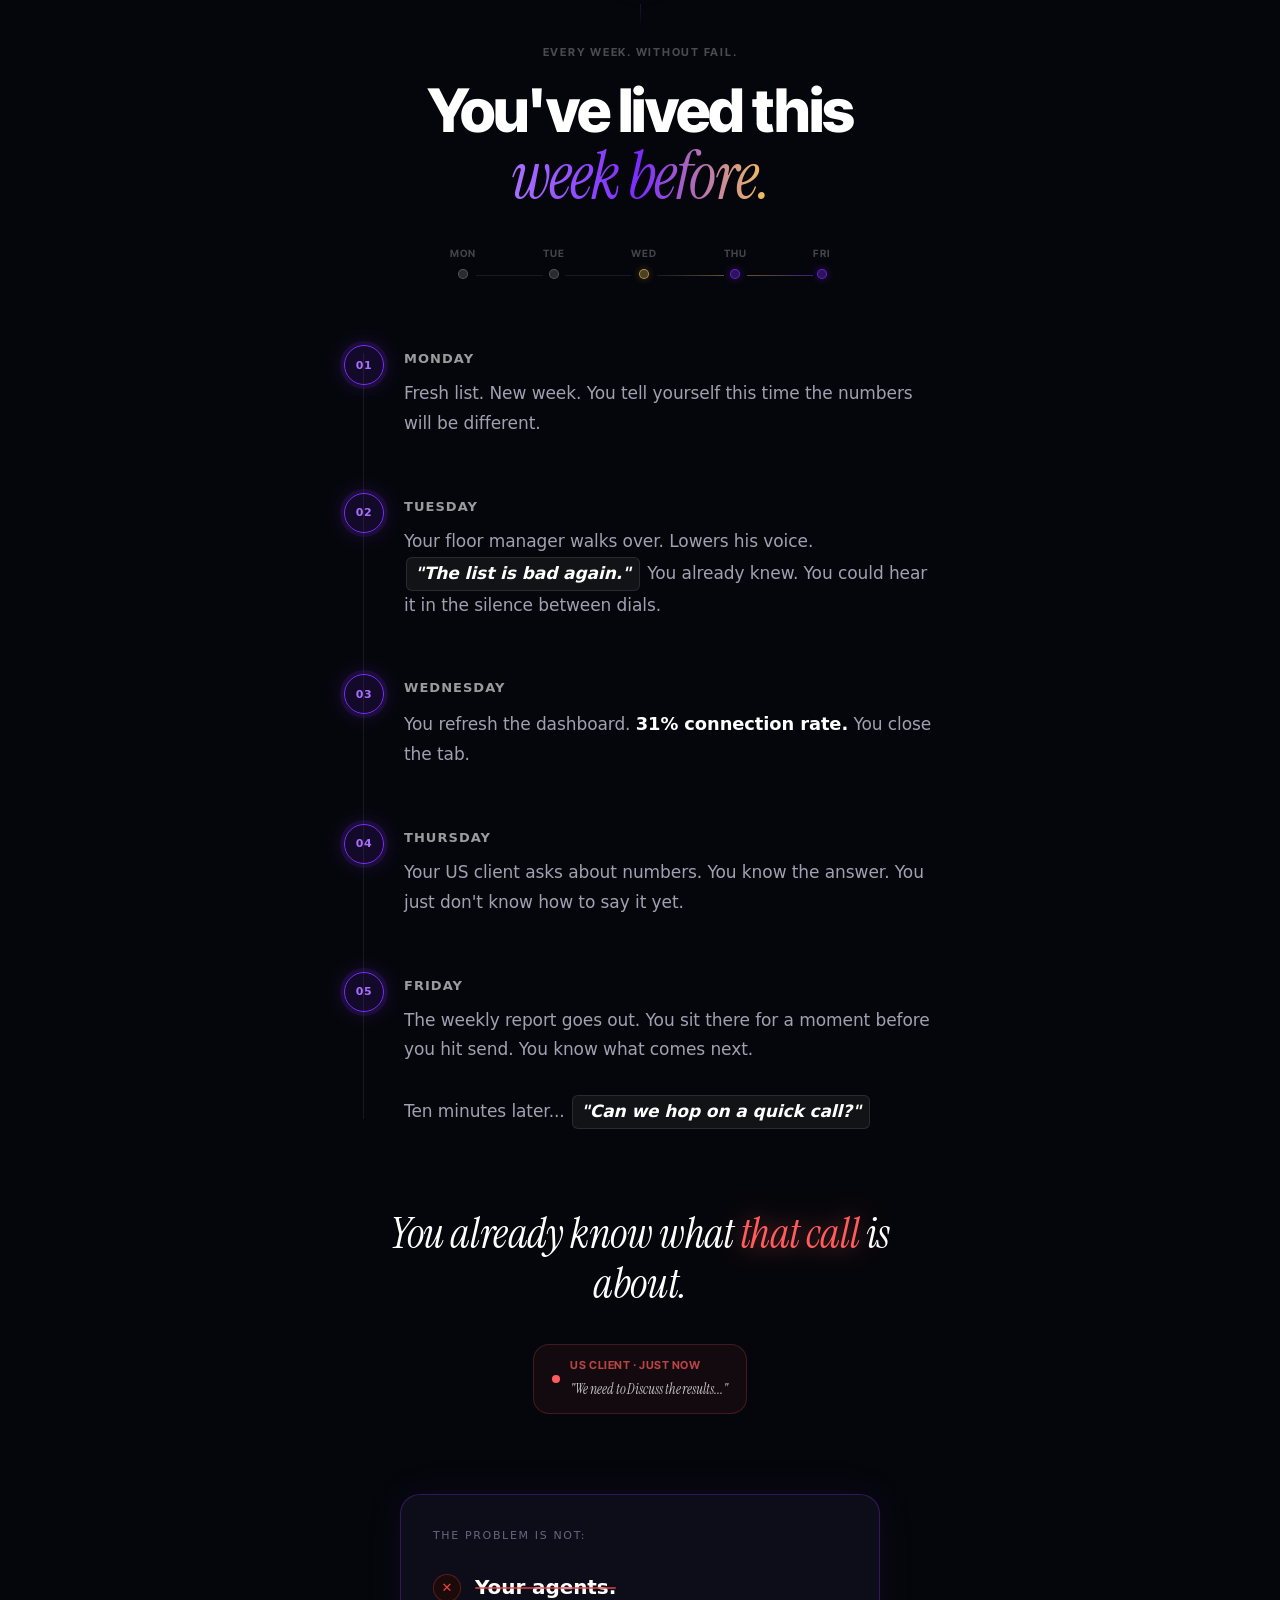
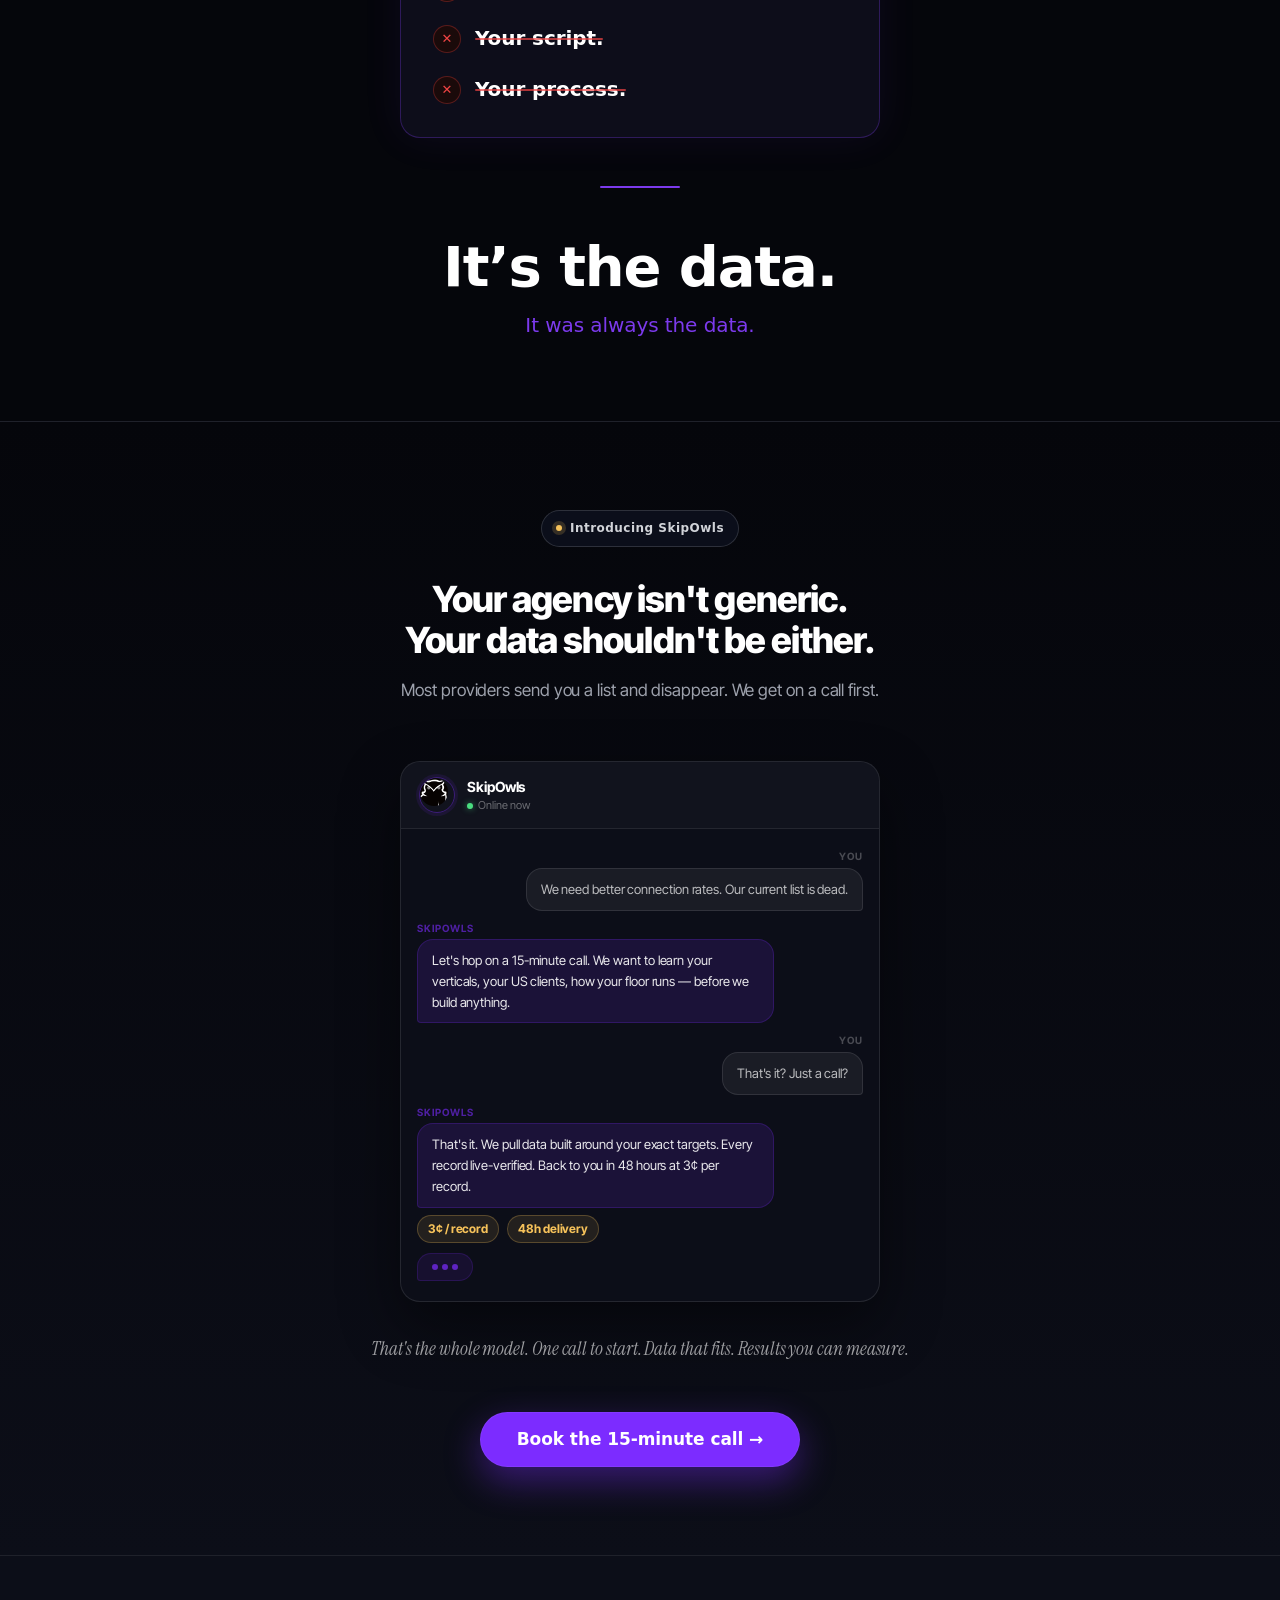
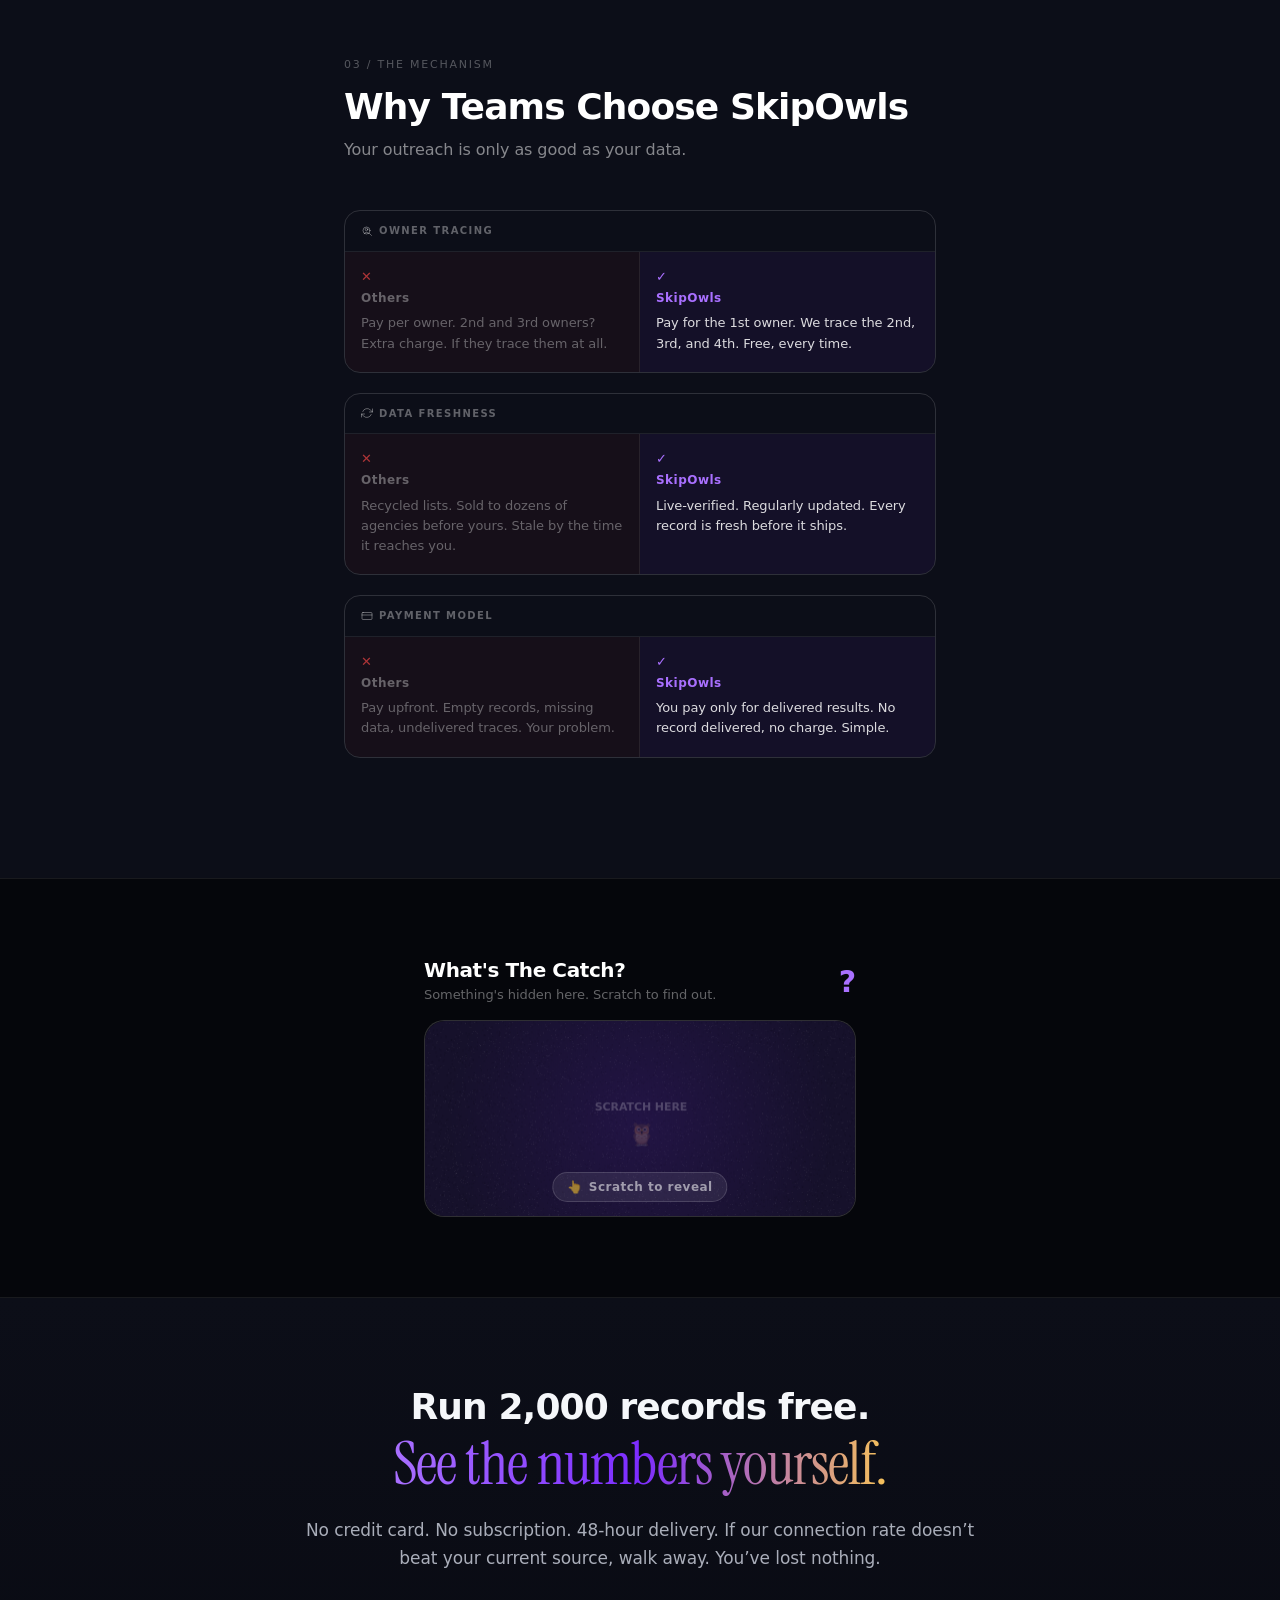
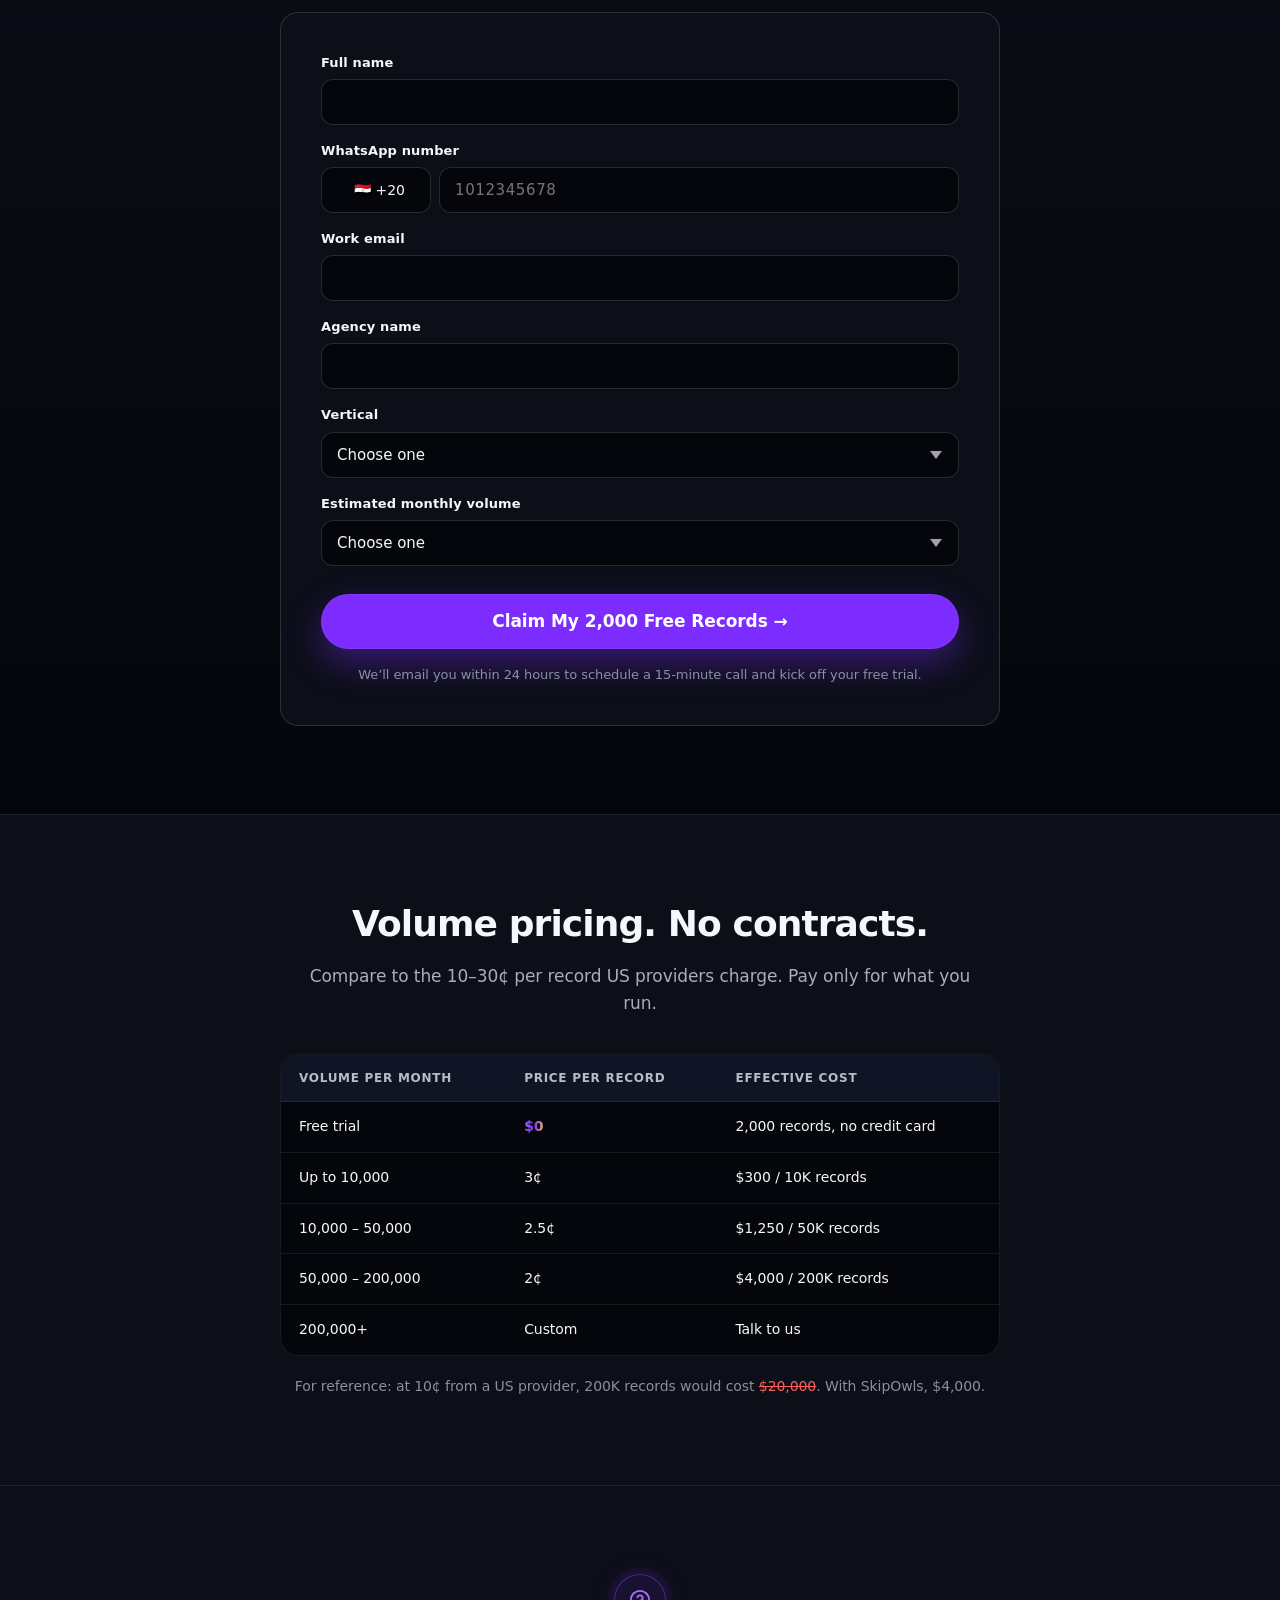
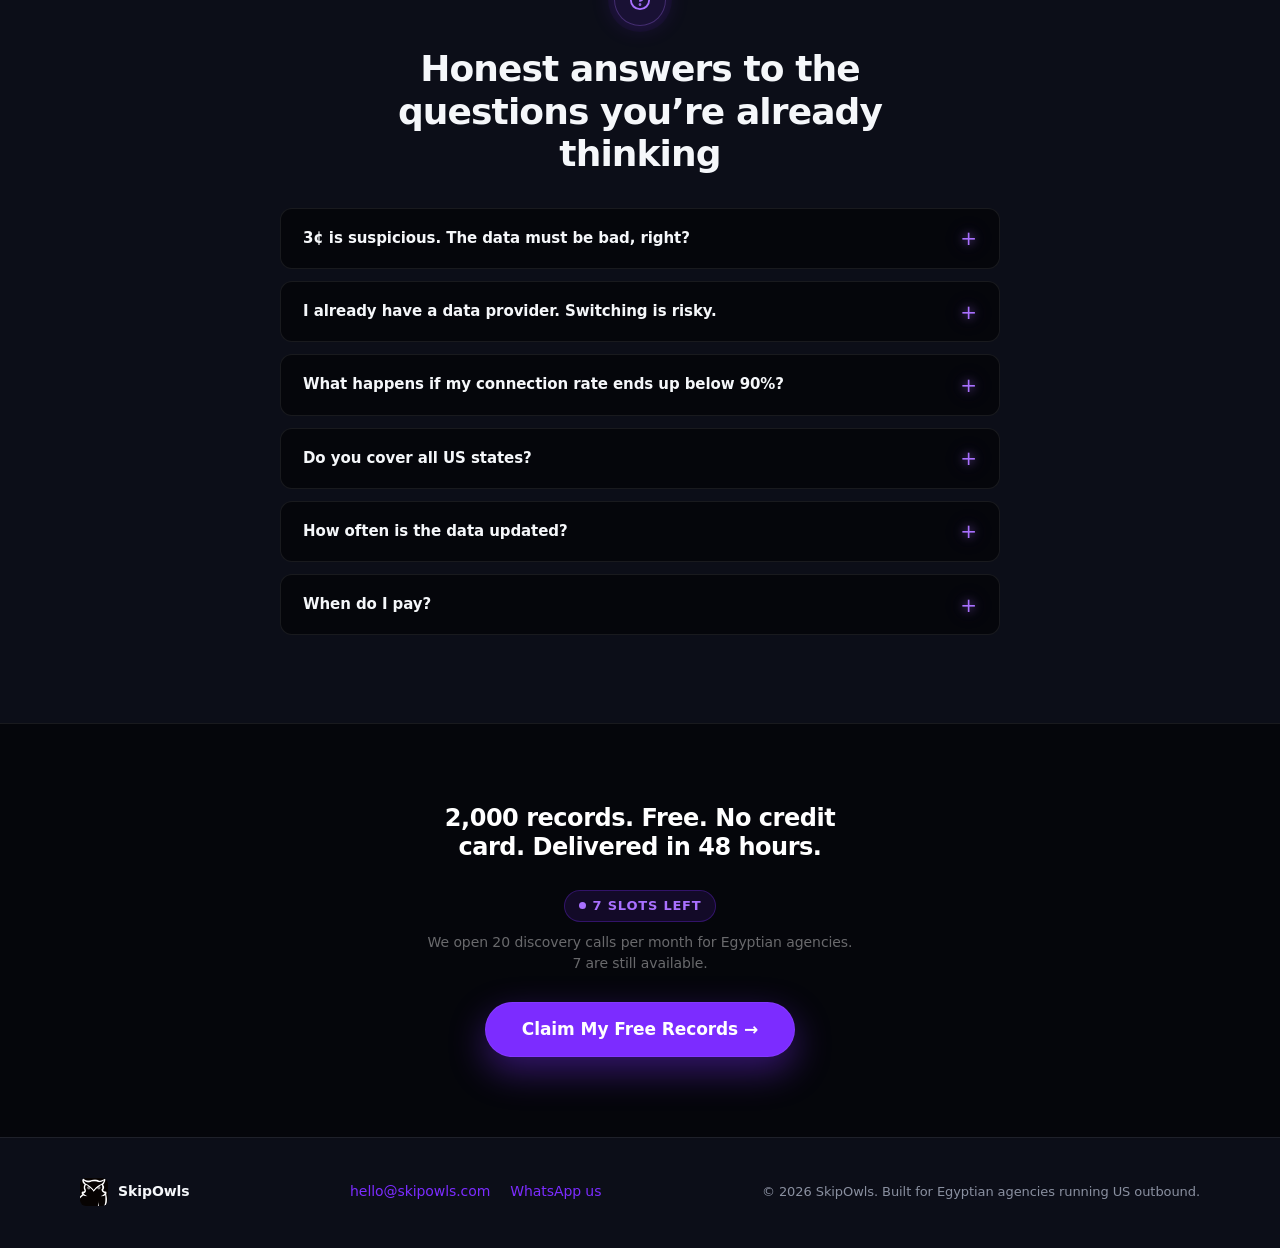
==== commit ac43312c: "Hide how-it-works section Co-Authored-By: Claude Sonnet 4.6 <noreply@anthropic.com>" ====
--- a/index.html
+++ b/index.html
@@ -1740,7 +1740,7 @@
     </script>
 
     <!-- ============ HOW IT WORKS ============ -->
-    <section class="section" id="how-it-works">
+    <section class="section" id="how-it-works" hidden>
       <div class="container">
         <h2 class="section__h section__h--center">Three steps. Zero friction.</h2>
 
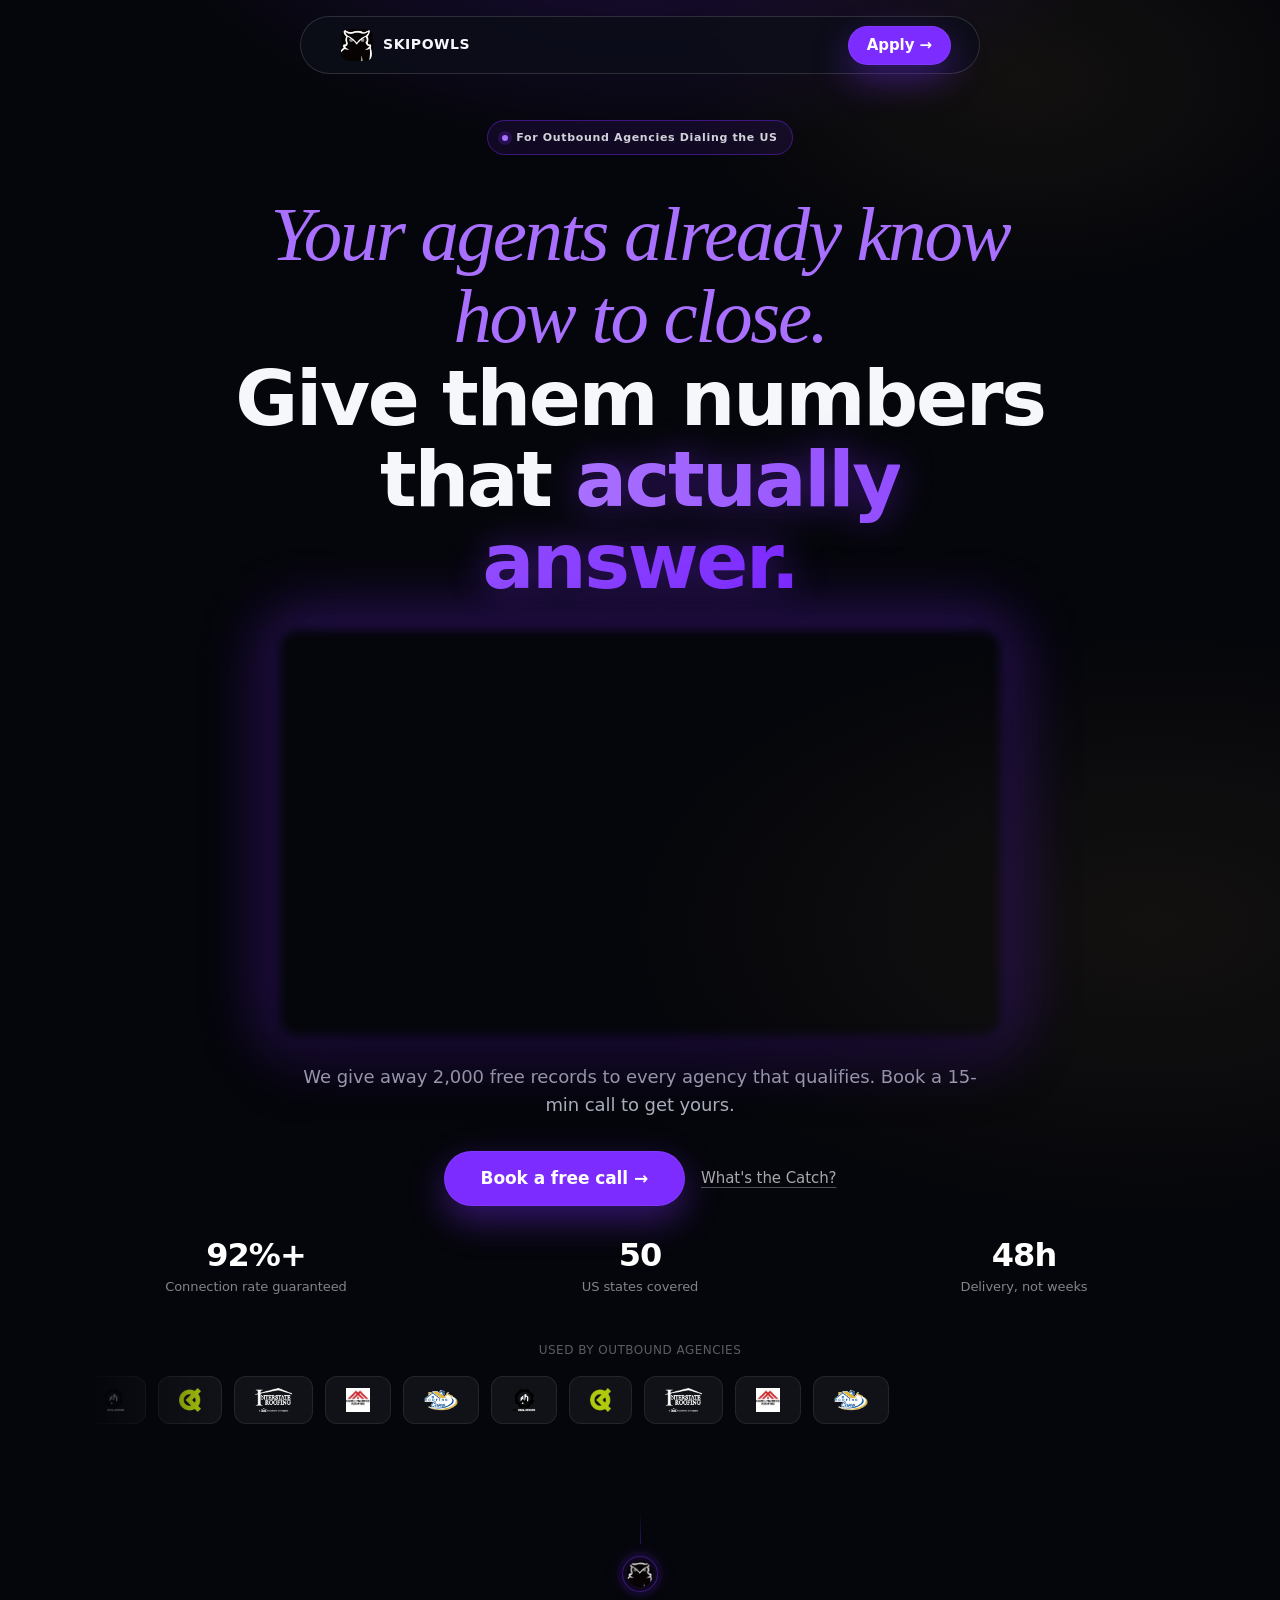
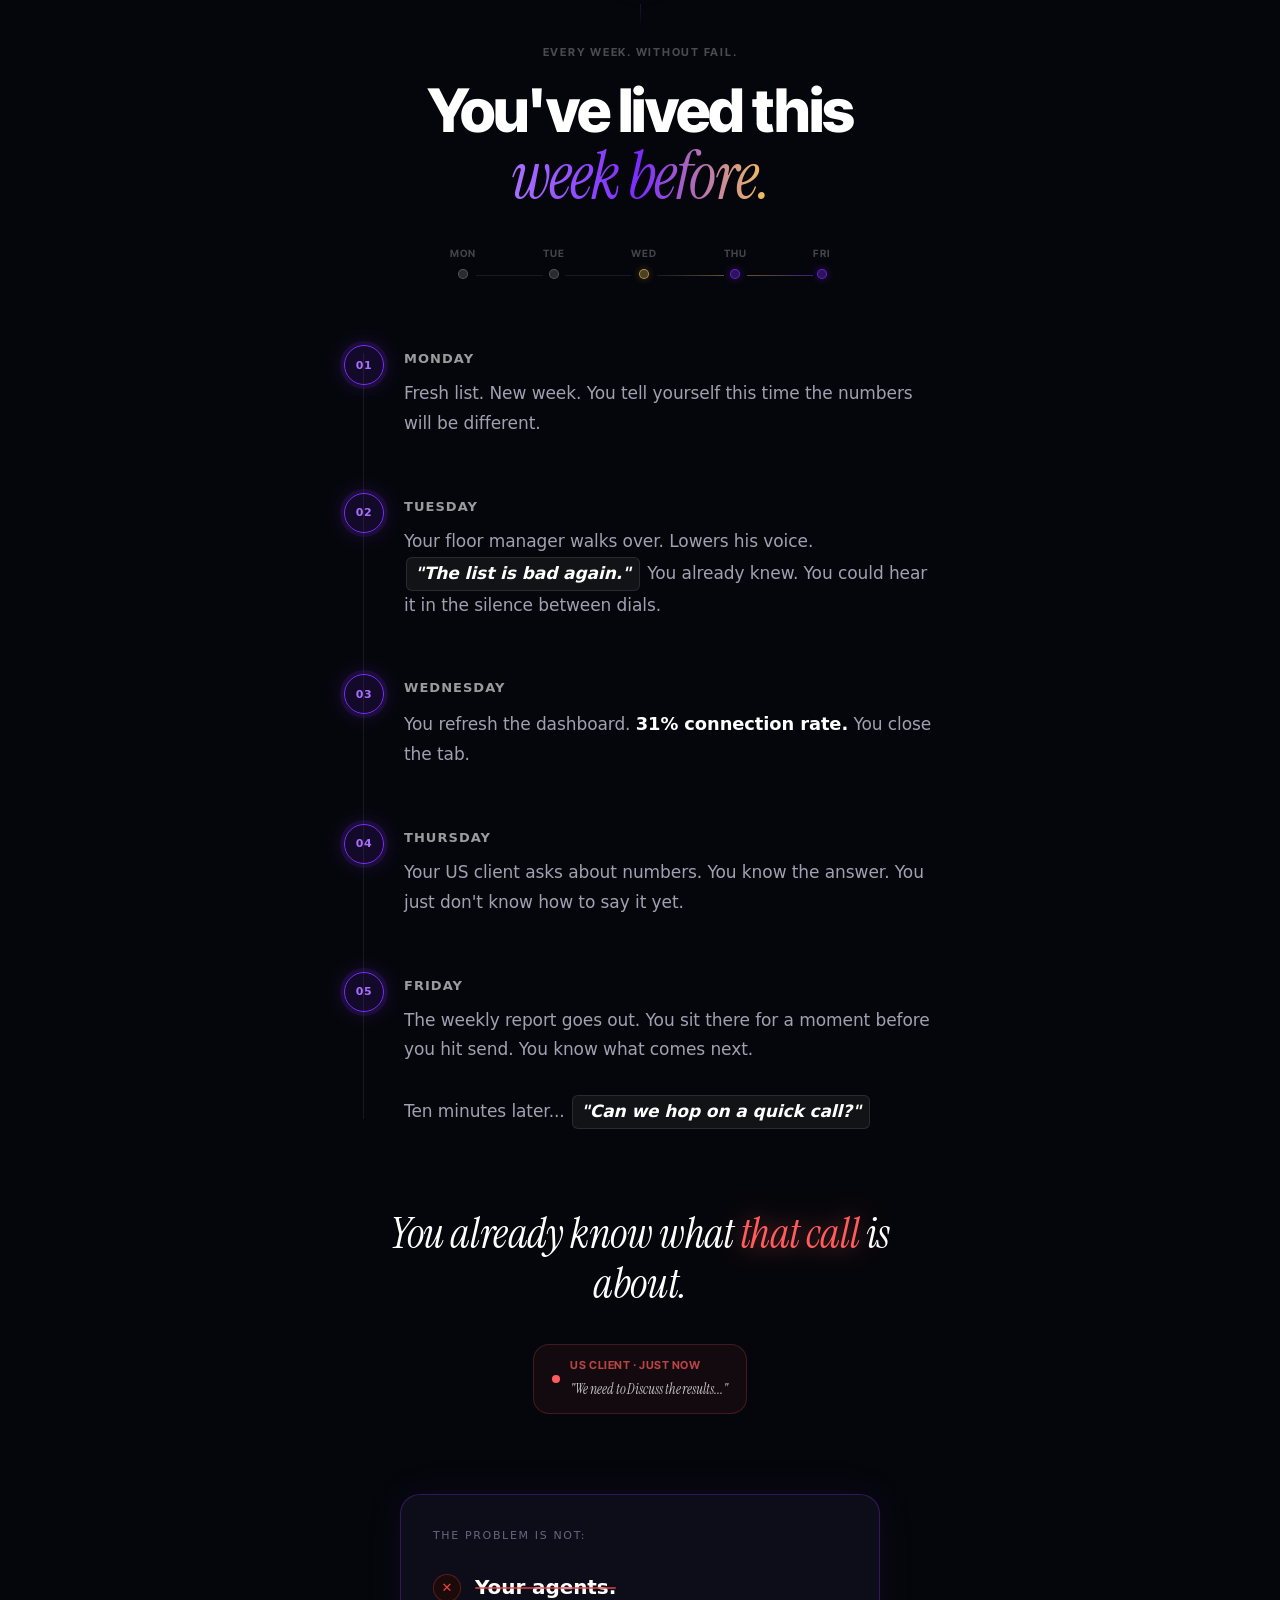
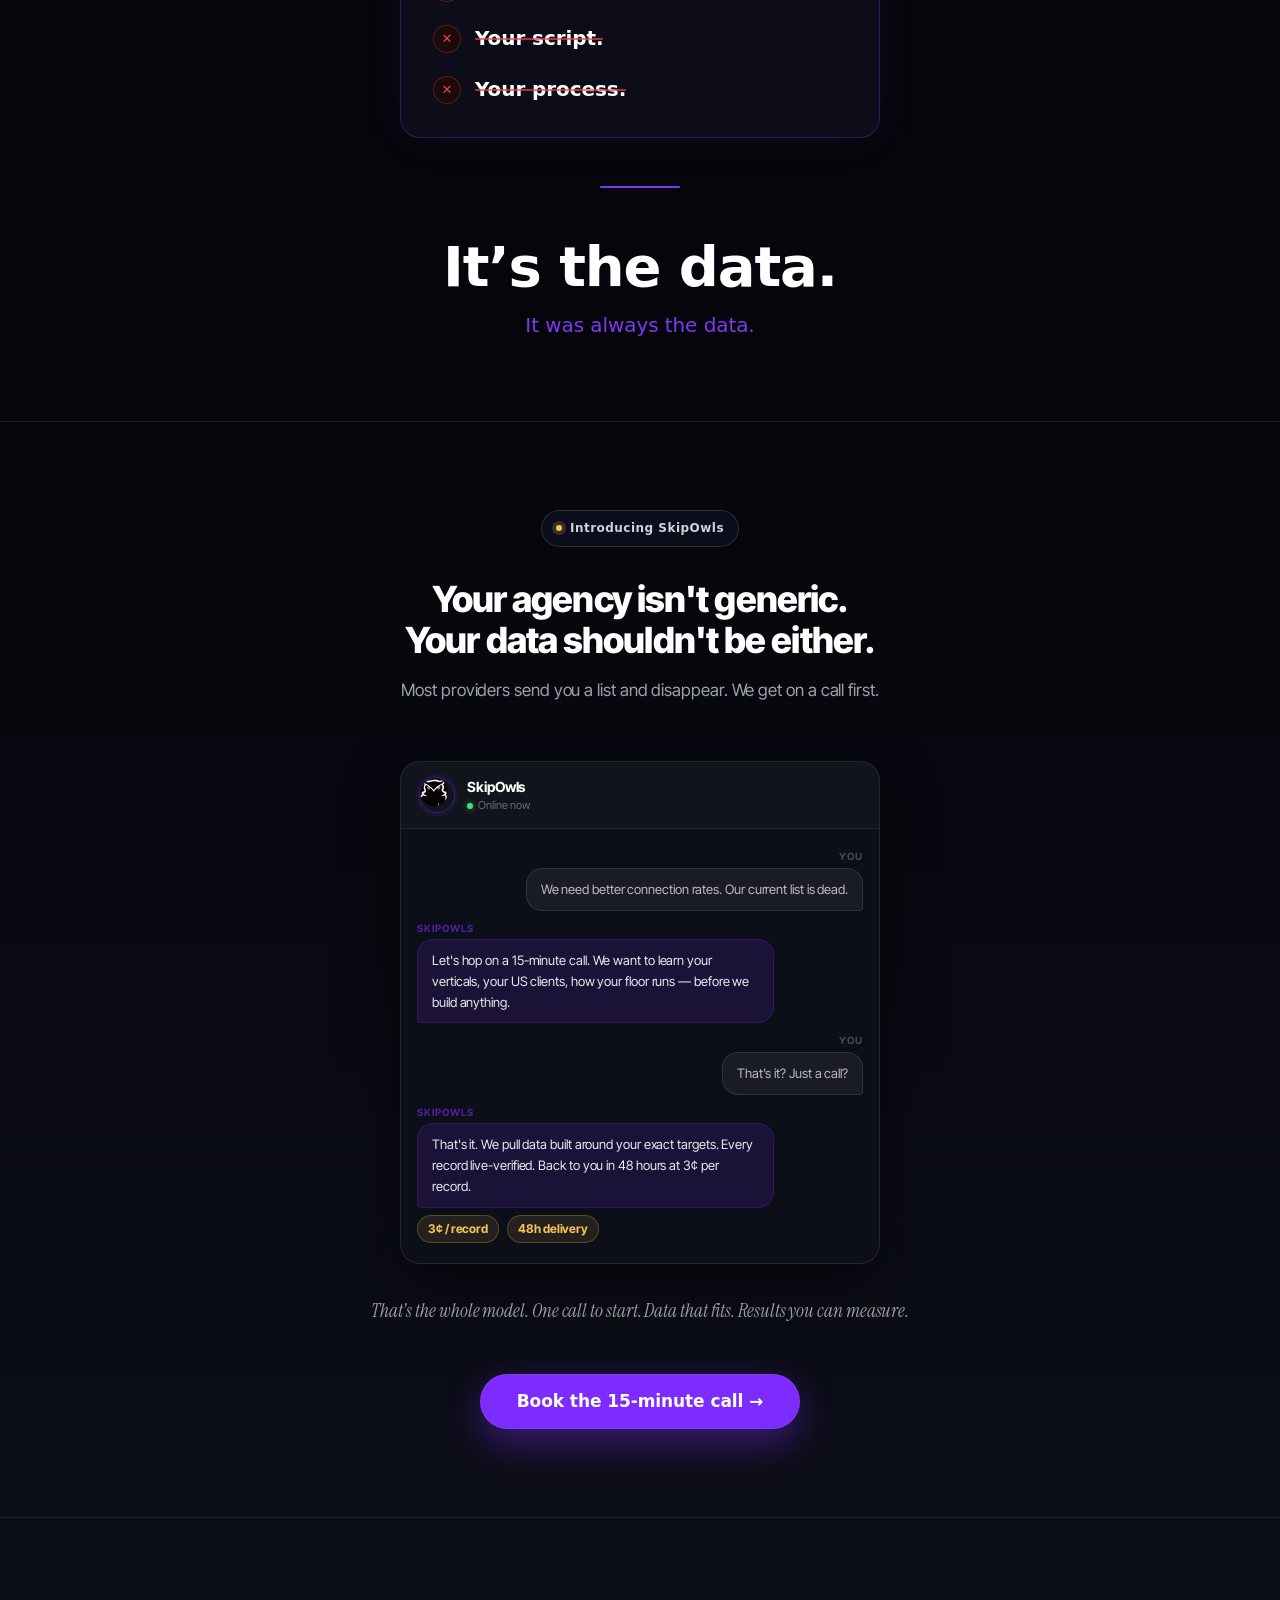
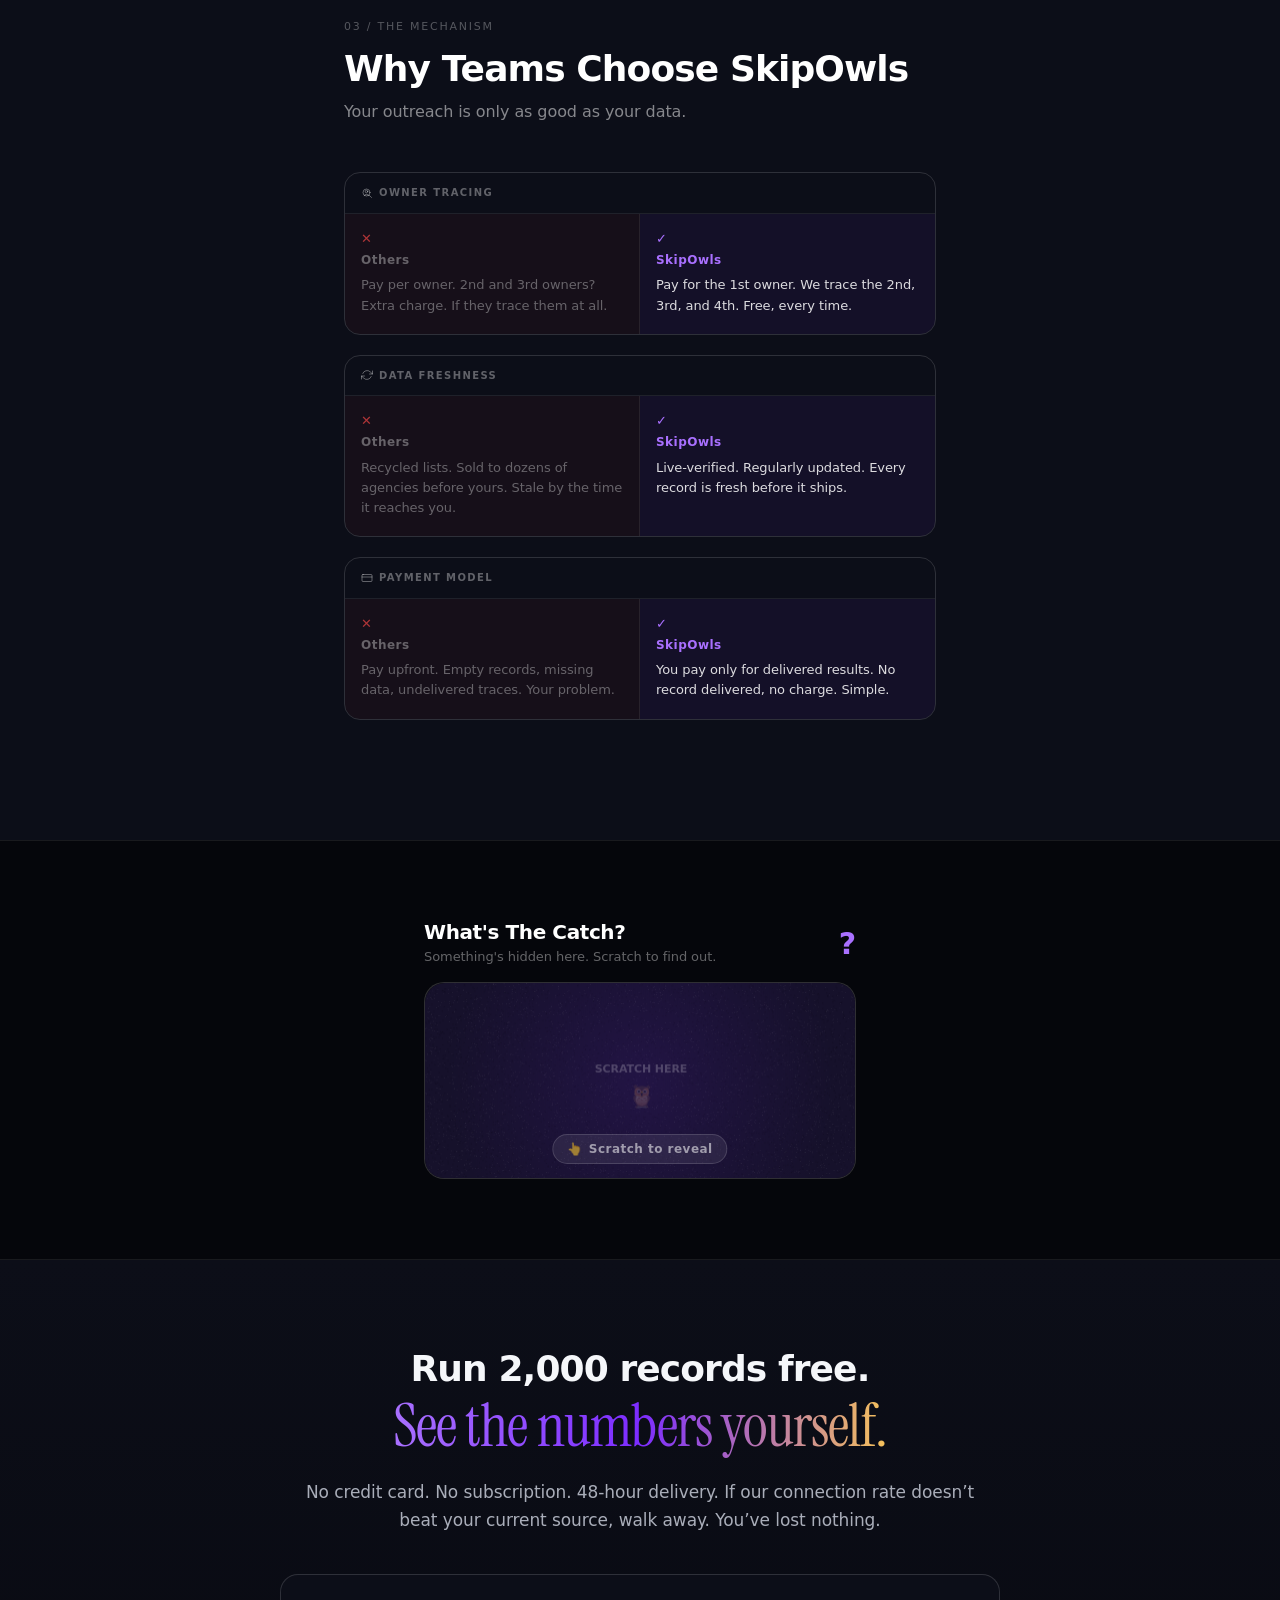
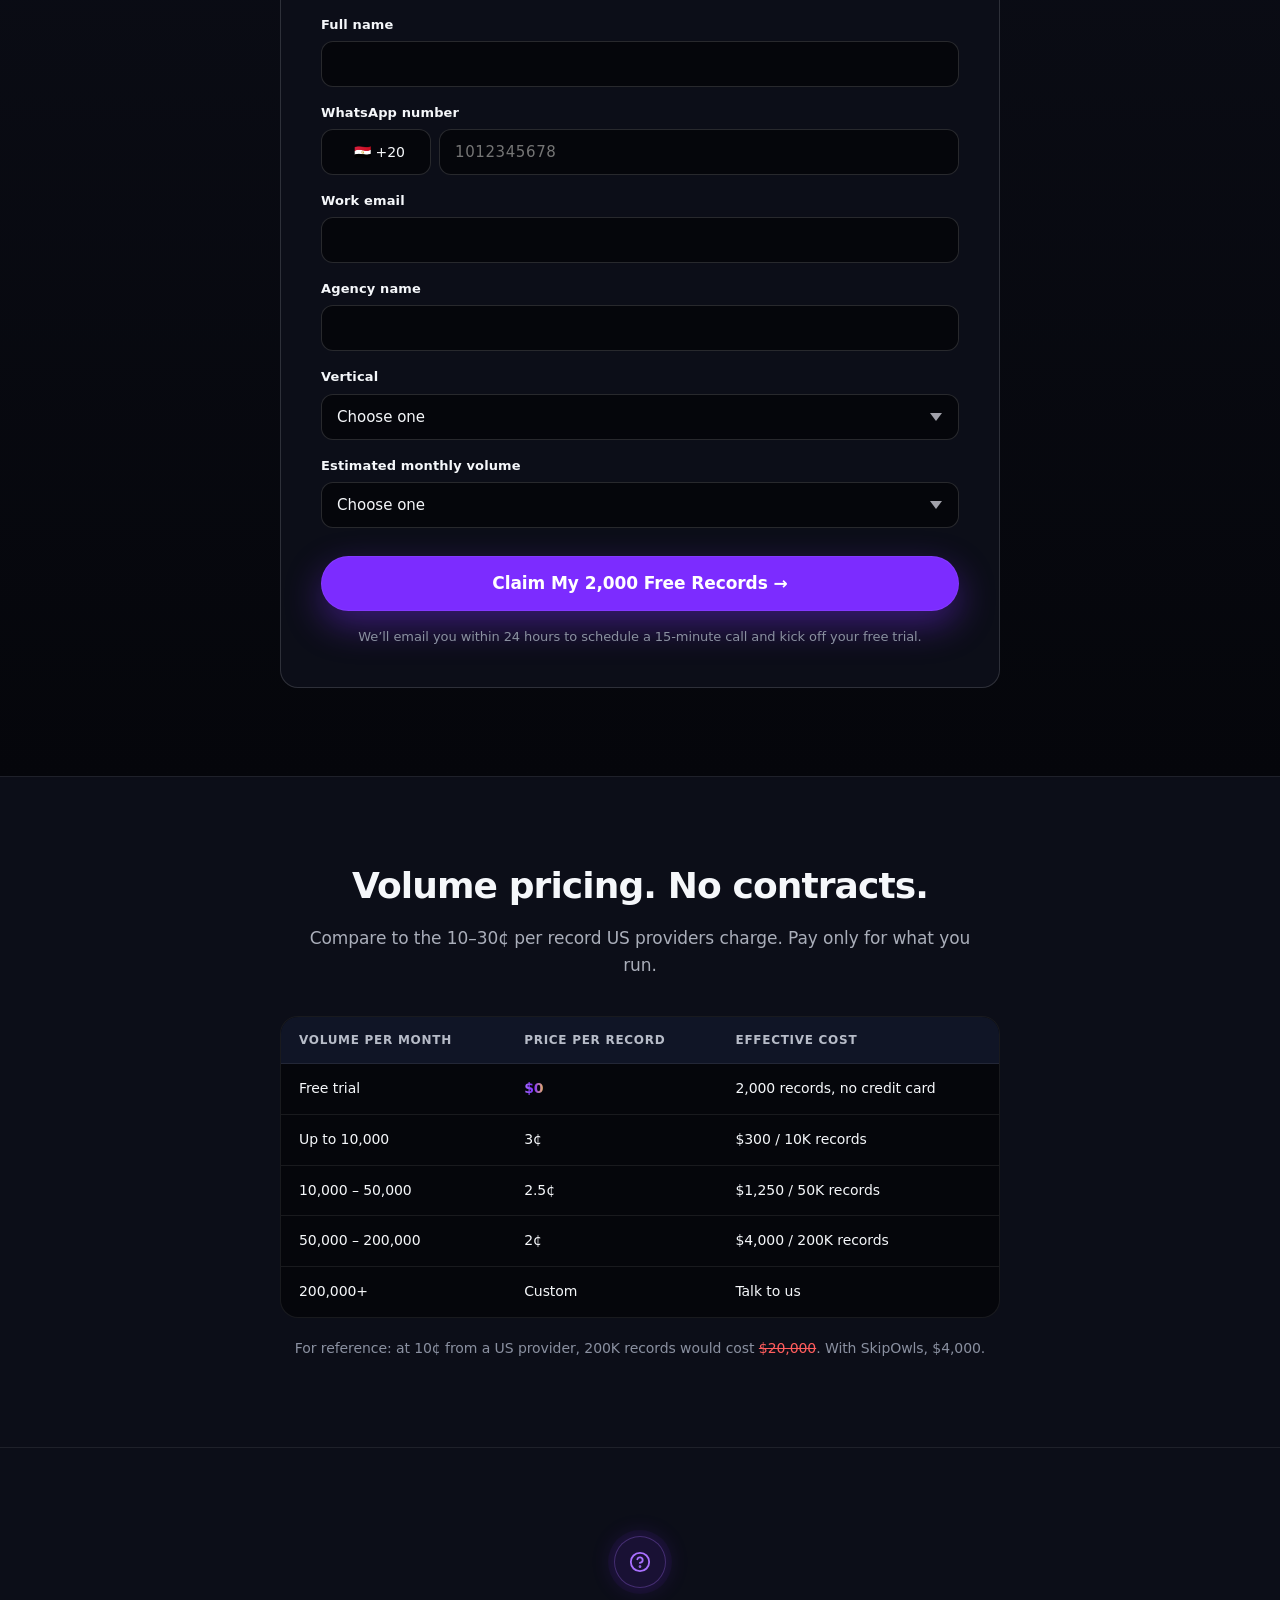
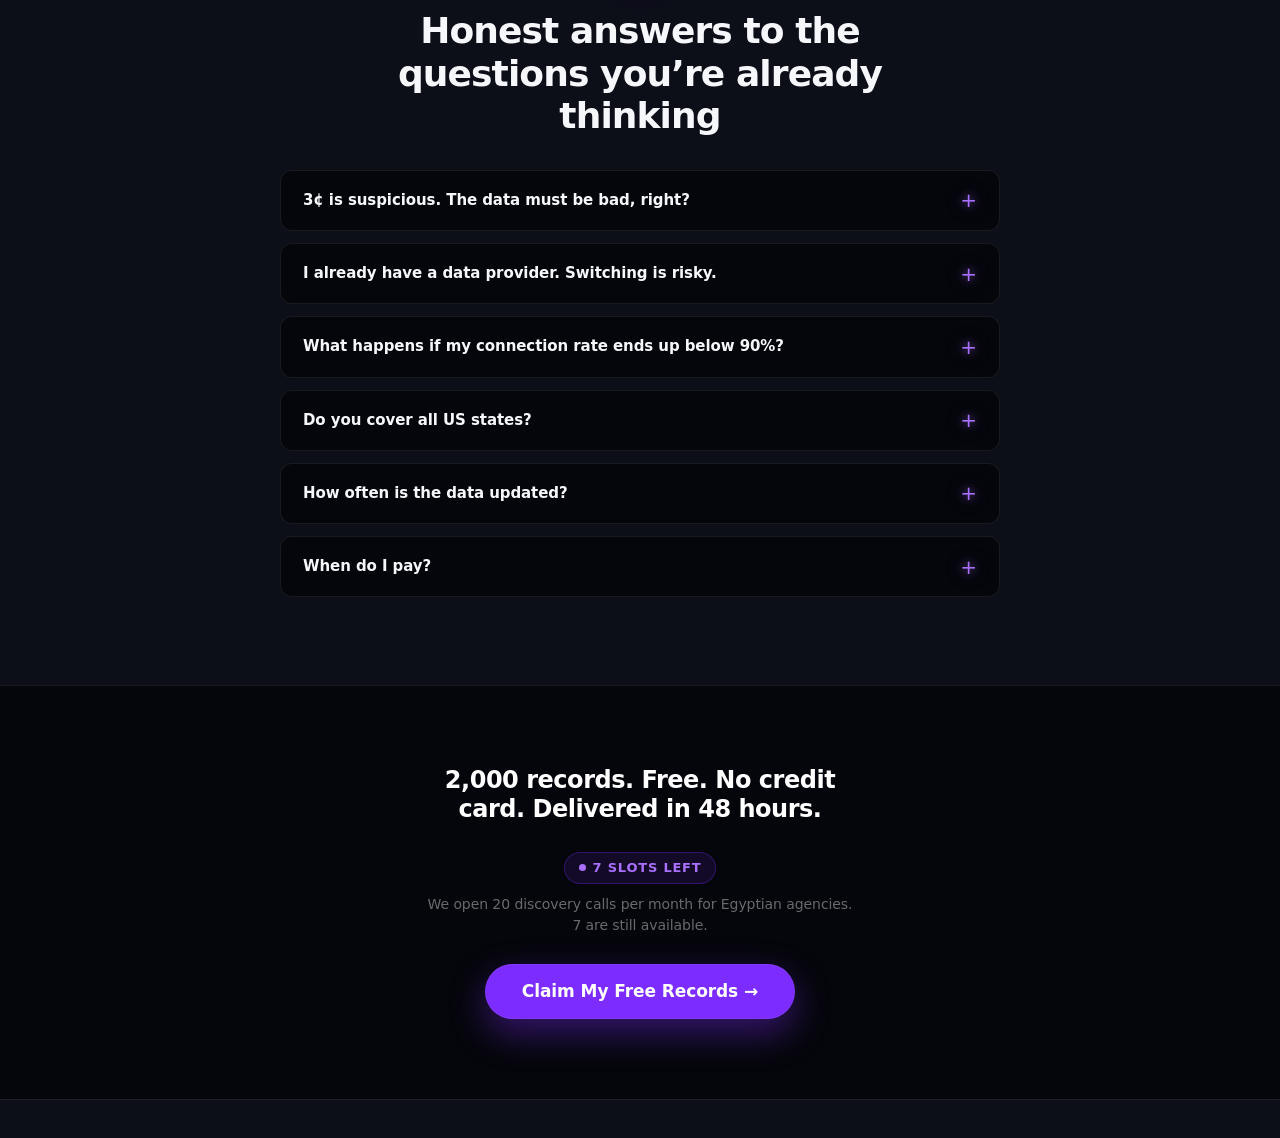
==== commit 41524a2d: "Update FAQ answers for states, data freshness, and payment Co-Authored-By: Claude Sonnet 4.6 <norepl" ====
--- a/index.html
+++ b/index.html
@@ -2286,19 +2286,19 @@
           <details class="faq__item">
             <summary class="faq__q">Do you cover all US states?</summary>
             <div class="faq__a">
-              <p>Yes. Every state, every county. Whether your campaign is targeting Florida, Texas, California, or anywhere else in the US, we have you covered.</p>
+              <p>Yes. Every state, every county.</p>
             </div>
           </details>
           <details class="faq__item">
             <summary class="faq__q">How often is the data updated?</summary>
             <div class="faq__a">
-              <p>The data is updated and verified every month. You&rsquo;re never getting stale records that have been sitting in a database for years.</p>
+              <p>Yes, the data is updated and verified every month.</p>
             </div>
           </details>
           <details class="faq__item">
             <summary class="faq__q">When do I pay?</summary>
             <div class="faq__a">
-              <p>After we finish our skip-tracing process we will reach out to you regarding the payment. No upfront costs, no surprises.</p>
+              <p>After we finish our skip-tracing process we will reach out to you regarding the payment.</p>
             </div>
           </details>
         </div>
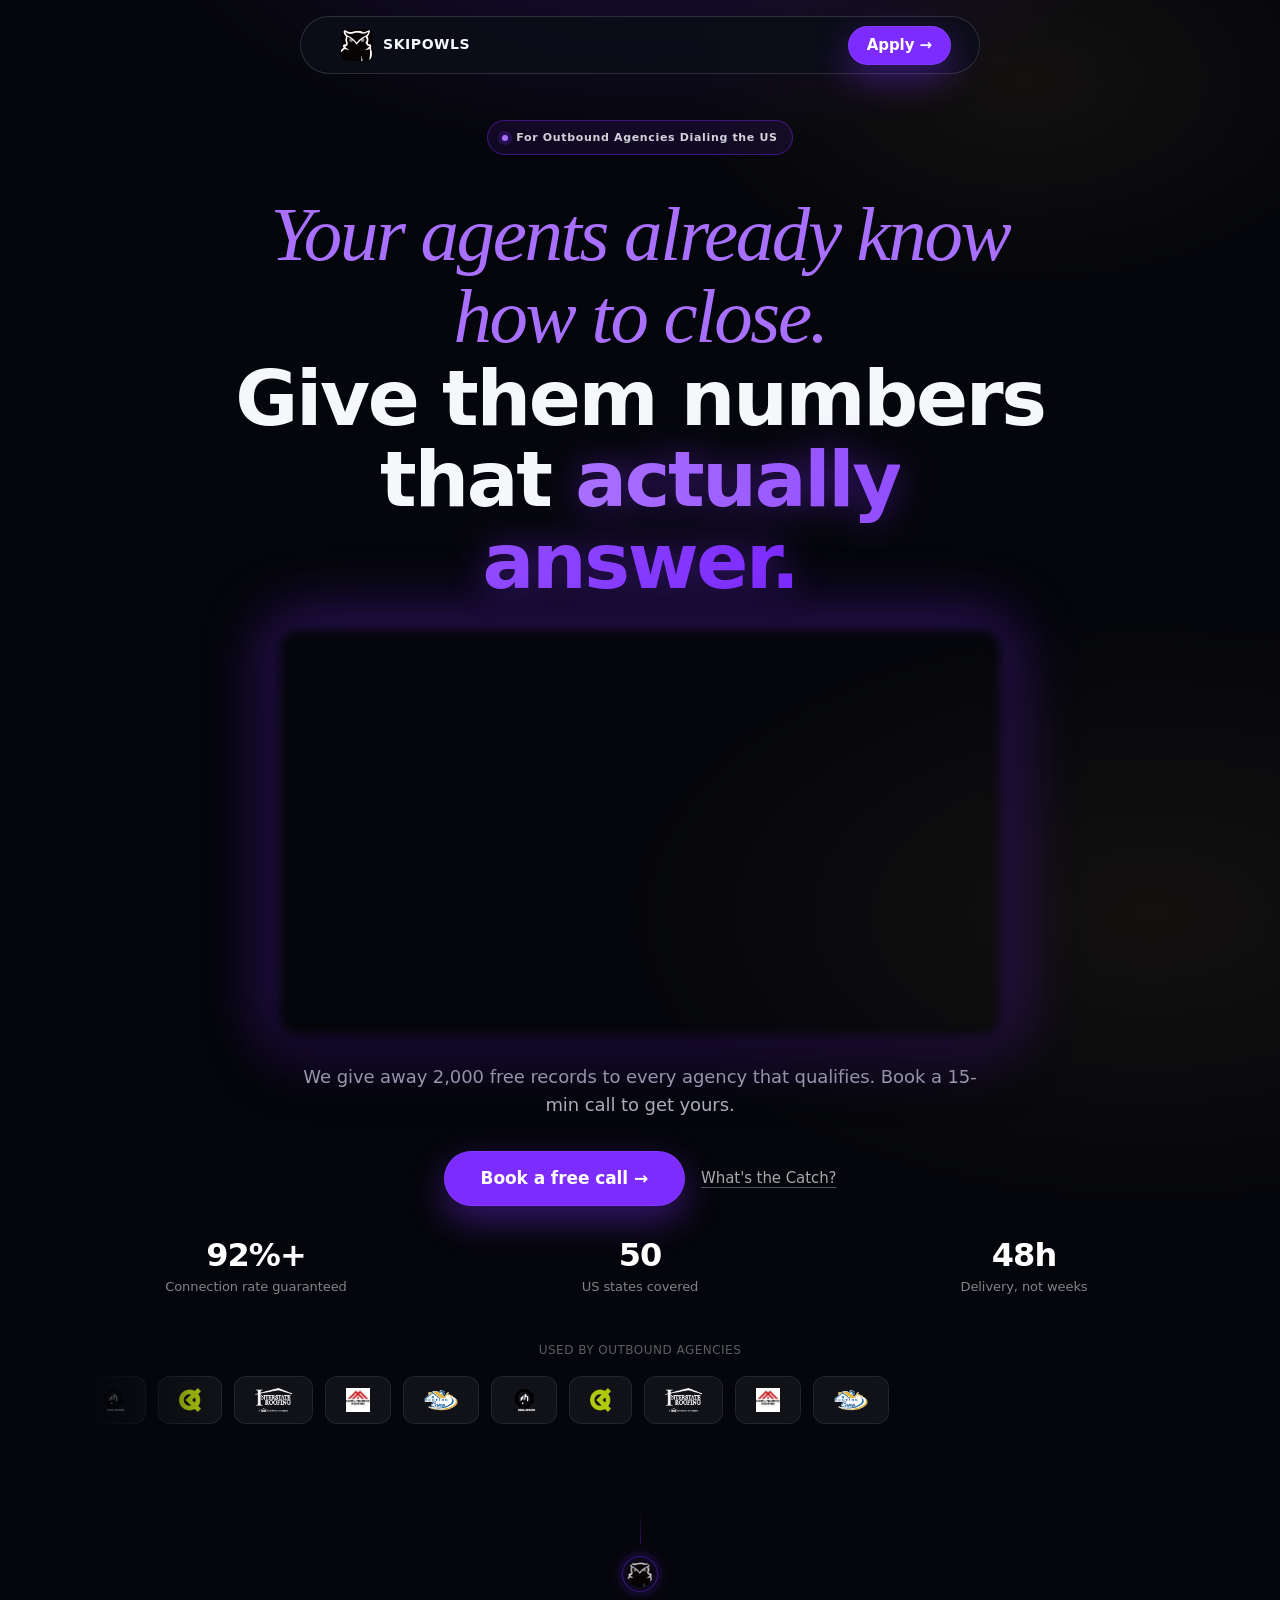
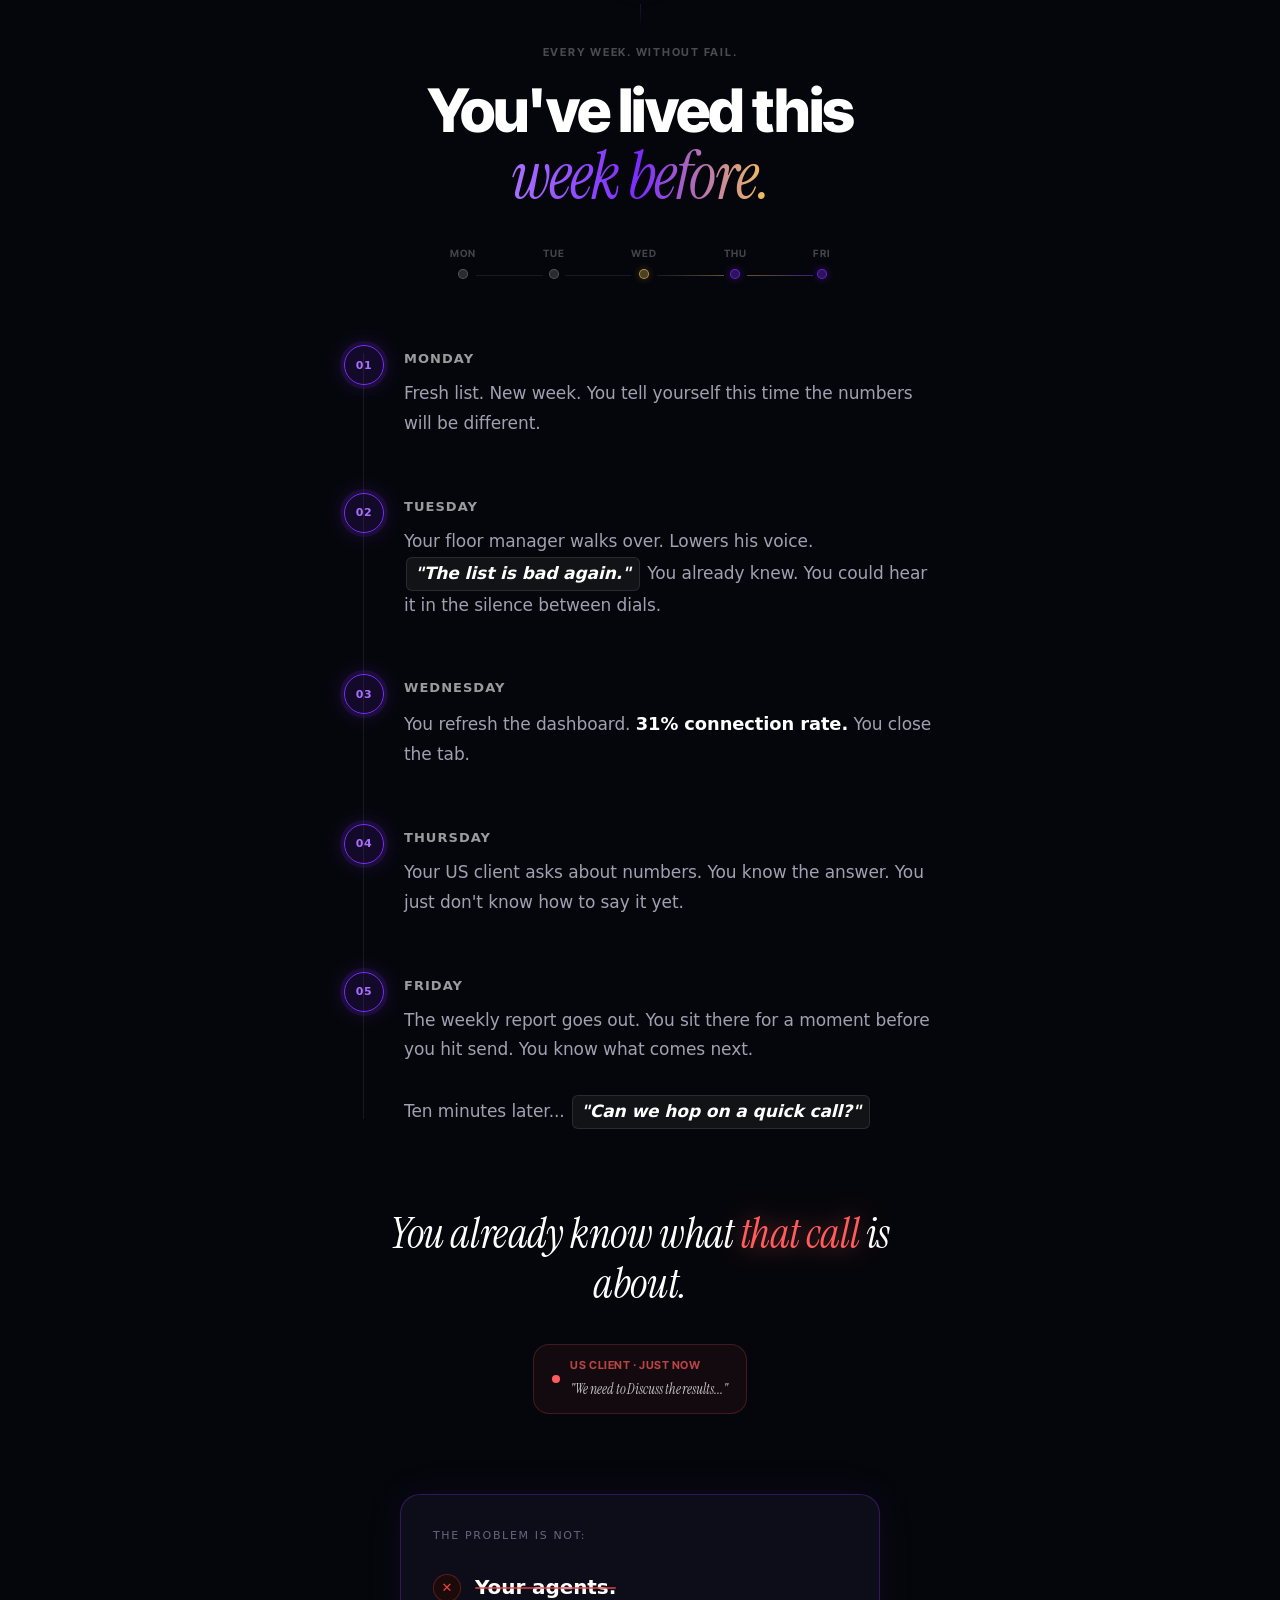
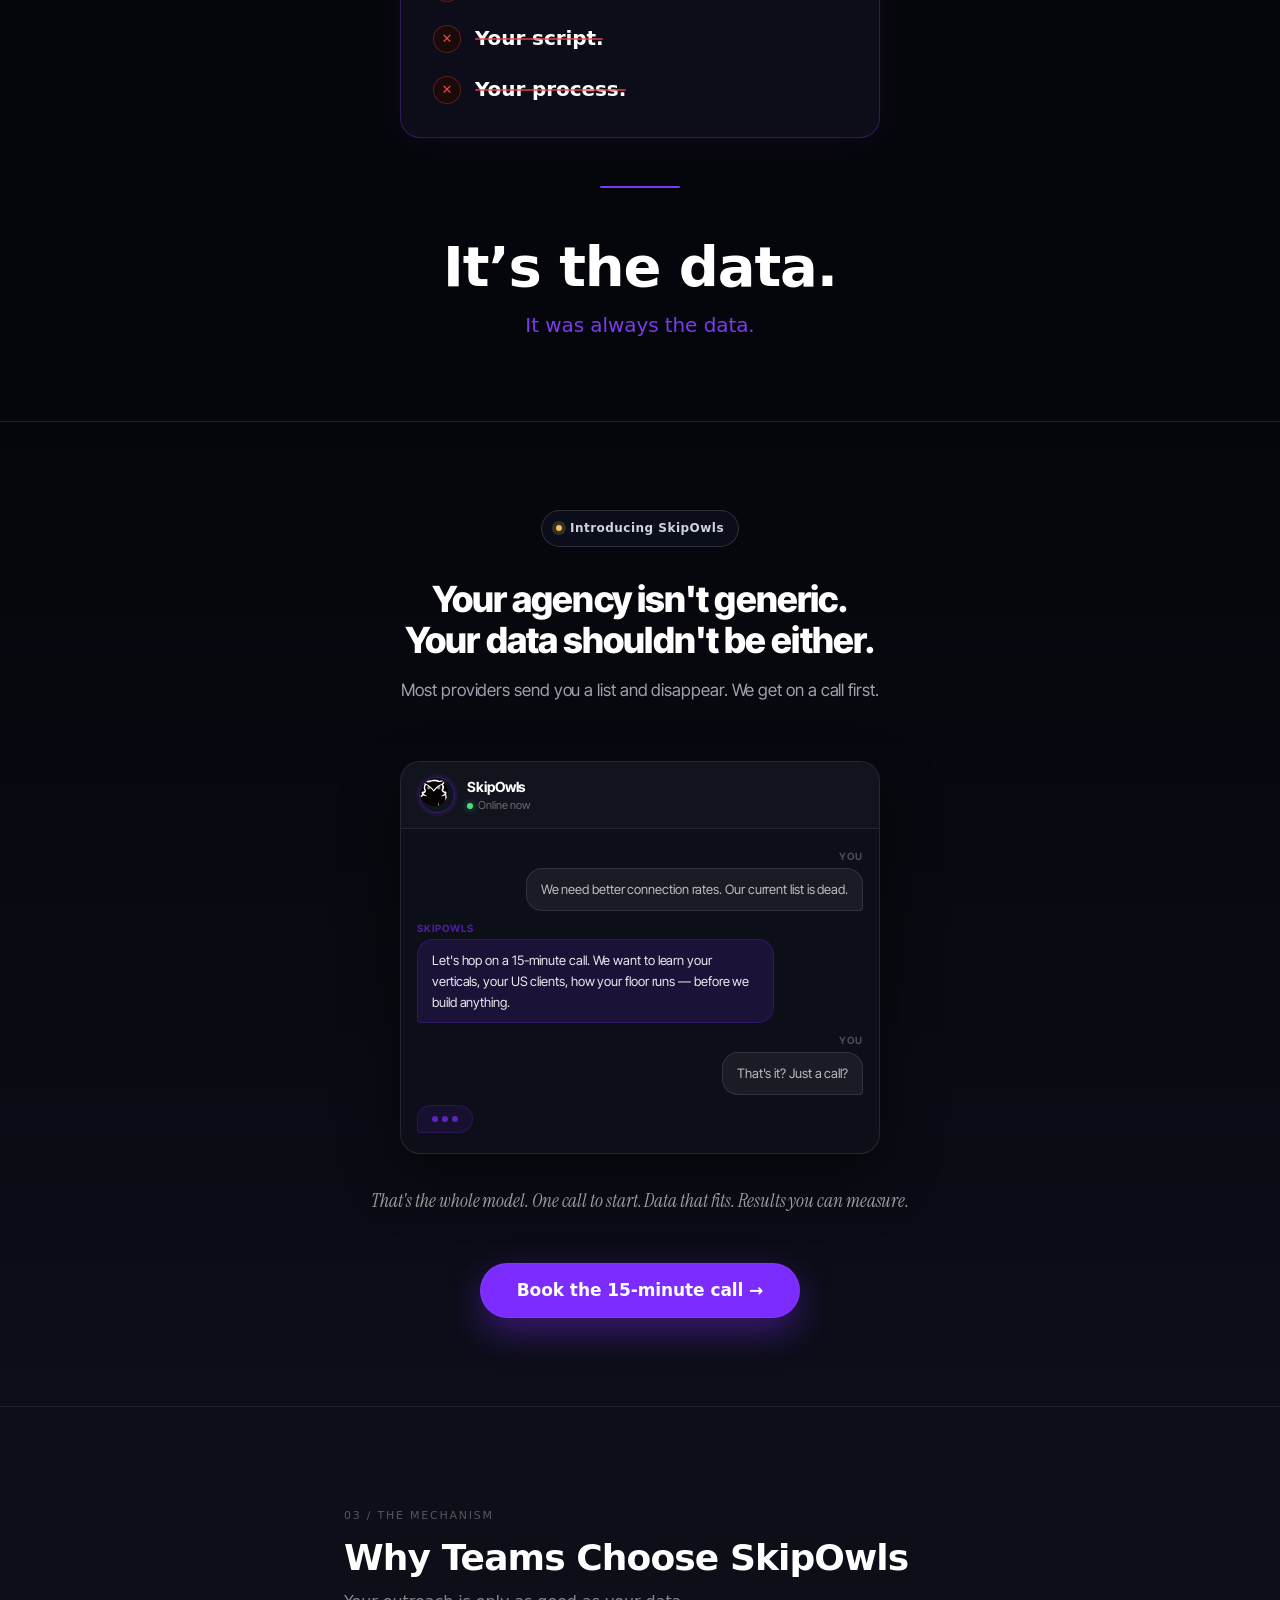
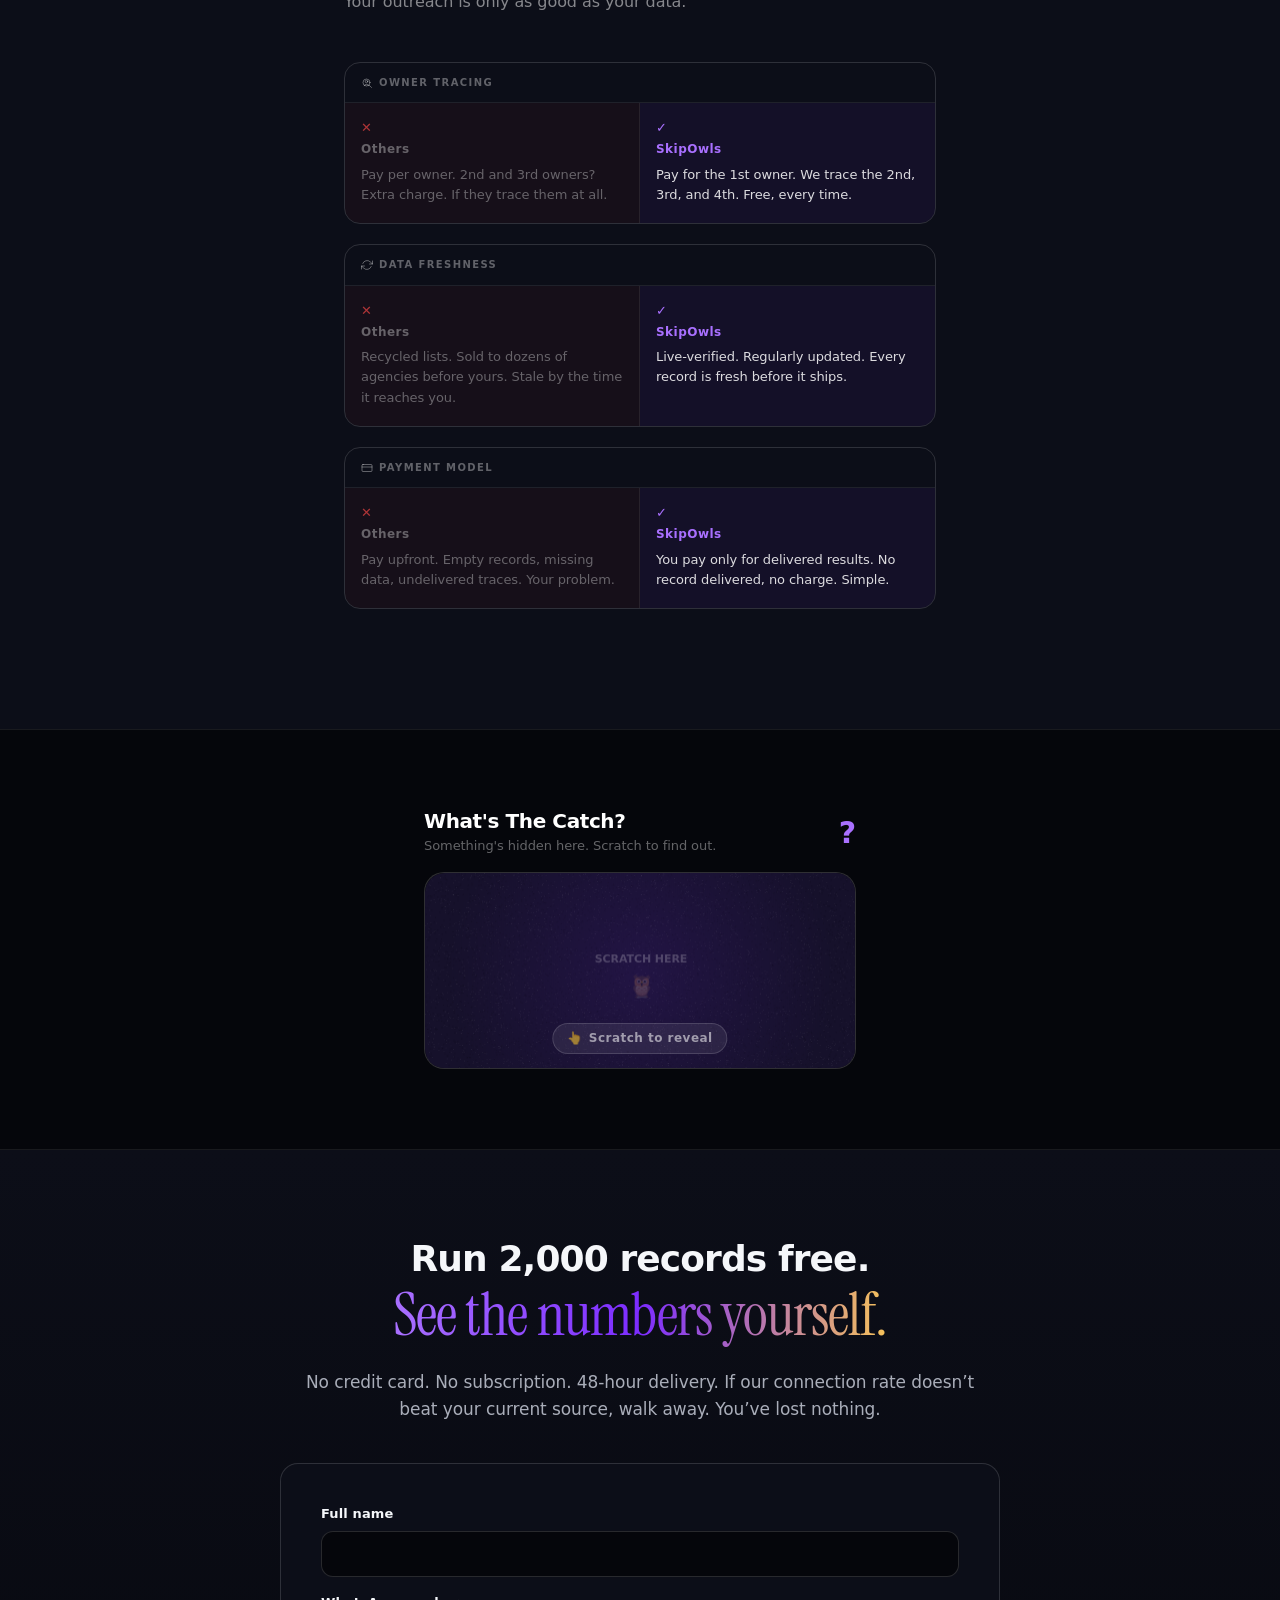
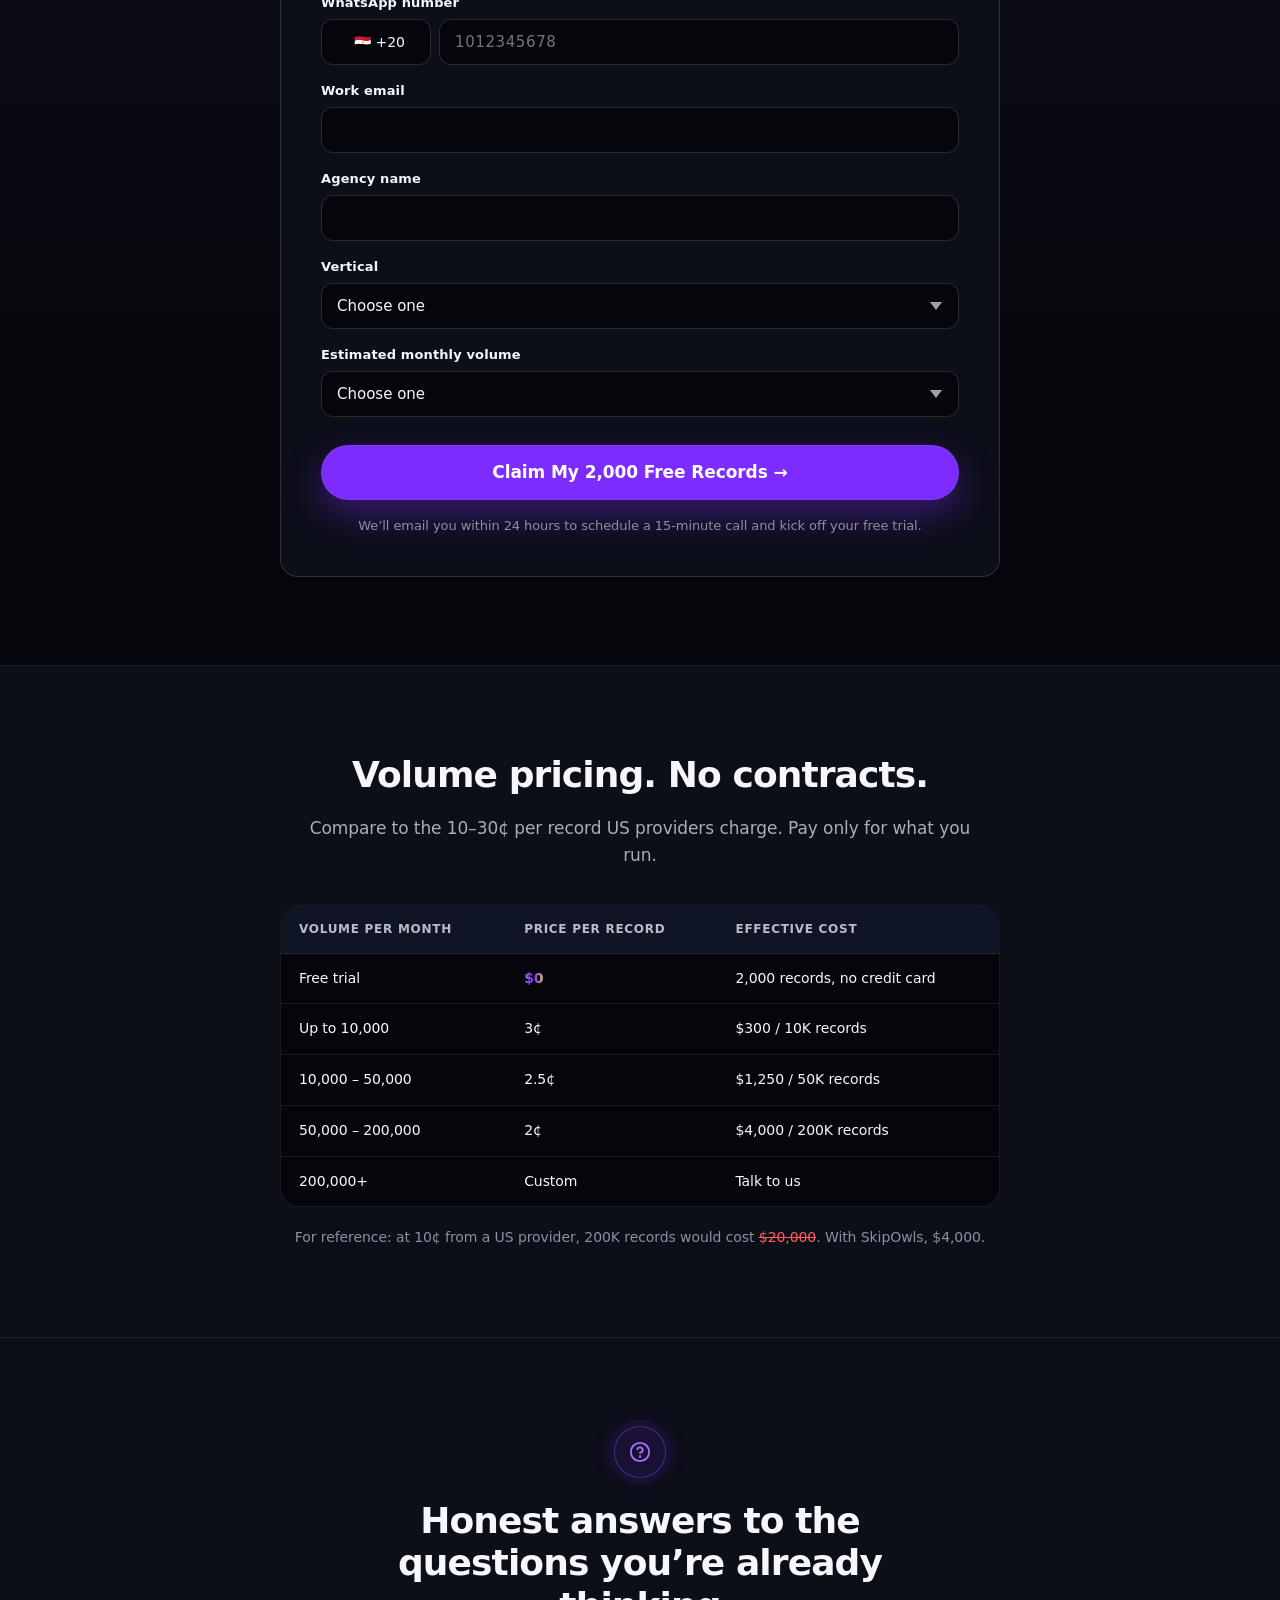
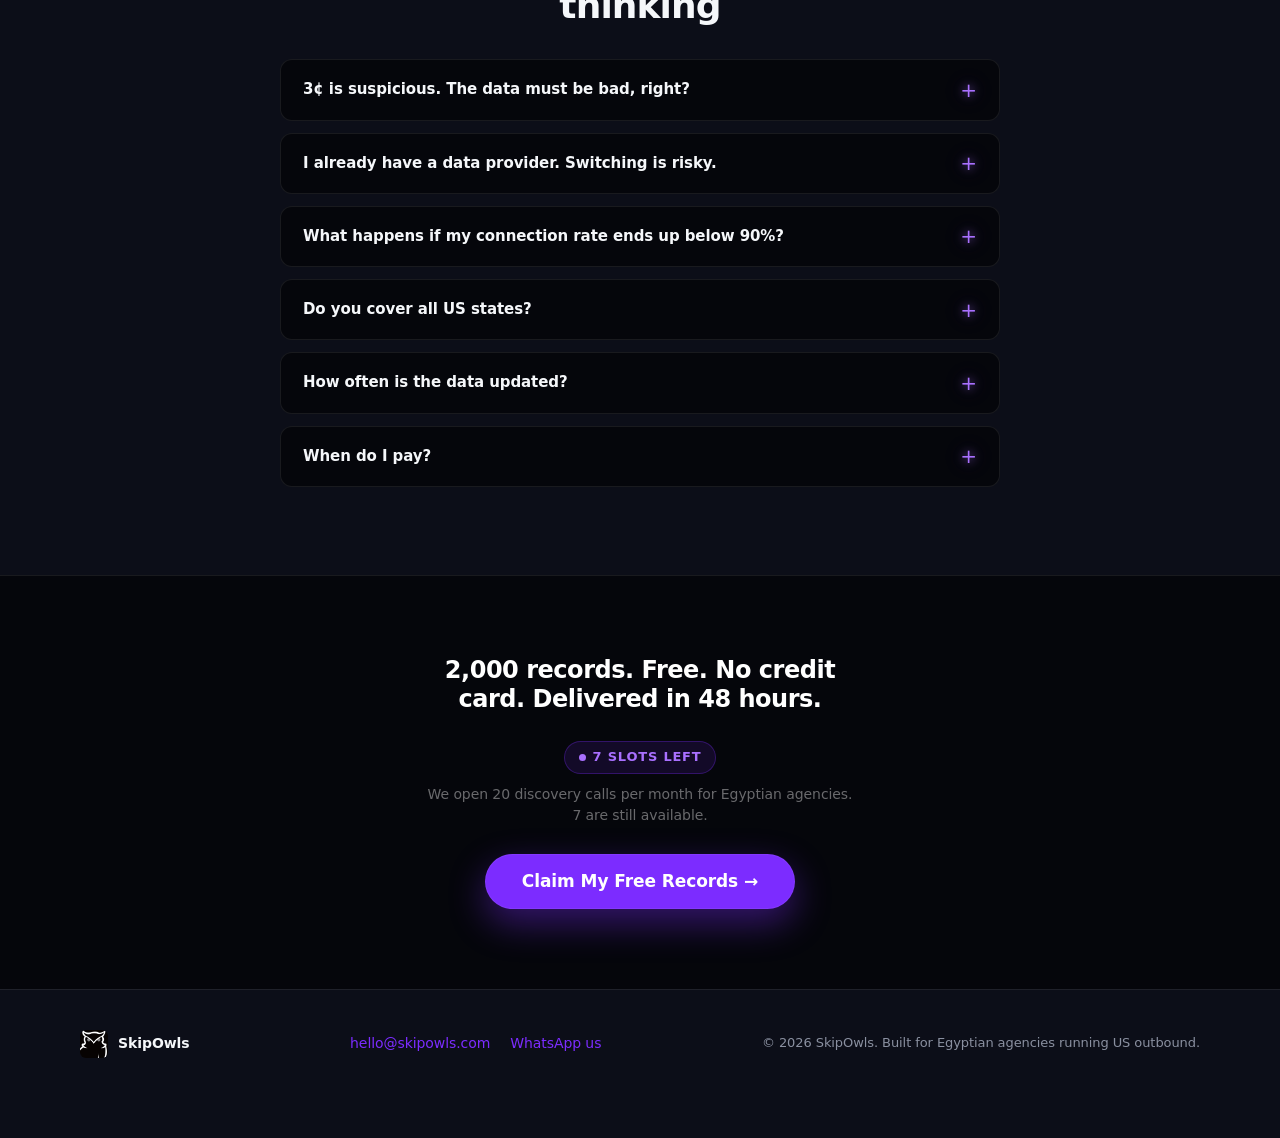
==== commit 14aa29e9: "Add Meta Pixel to all pages + fire Lead event on form submit Co-Authored-By: Claude Sonnet 4.6 <nore" ====
--- a/index.html
+++ b/index.html
@@ -7,6 +7,23 @@
   <meta name="description" content="Verified US property owner data for Egyptian outbound agencies. 90%+ connection rate guarantee. 3¢ per record. 48-hour delivery. 2,000 records free." />
   <link rel="icon" type="image/jpeg" href="../assets/logo.jpg" />
   <link rel="stylesheet" href="styles.css" />
+  <!-- Meta Pixel Code -->
+  <script>
+  !function(f,b,e,v,n,t,s)
+  {if(f.fbq)return;n=f.fbq=function(){n.callMethod?
+  n.callMethod.apply(n,arguments):n.queue.push(arguments)};
+  if(!f._fbq)f._fbq=n;n.push=n;n.loaded=!0;n.version='2.0';
+  n.queue=[];t=b.createElement(e);t.async=!0;
+  t.src=v;s=b.getElementsByTagName(e)[0];
+  s.parentNode.insertBefore(t,s)}(window, document,'script',
+  'https://connect.facebook.net/en_US/fbevents.js');
+  fbq('init', '2055225598367313');
+  fbq('track', 'PageView');
+  </script>
+  <noscript><img height="1" width="1" style="display:none"
+  src="https://www.facebook.com/tr?id=2055225598367313&ev=PageView&noscript=1"
+  /></noscript>
+  <!-- End Meta Pixel Code -->
   <style>
     
     .pain-inner {
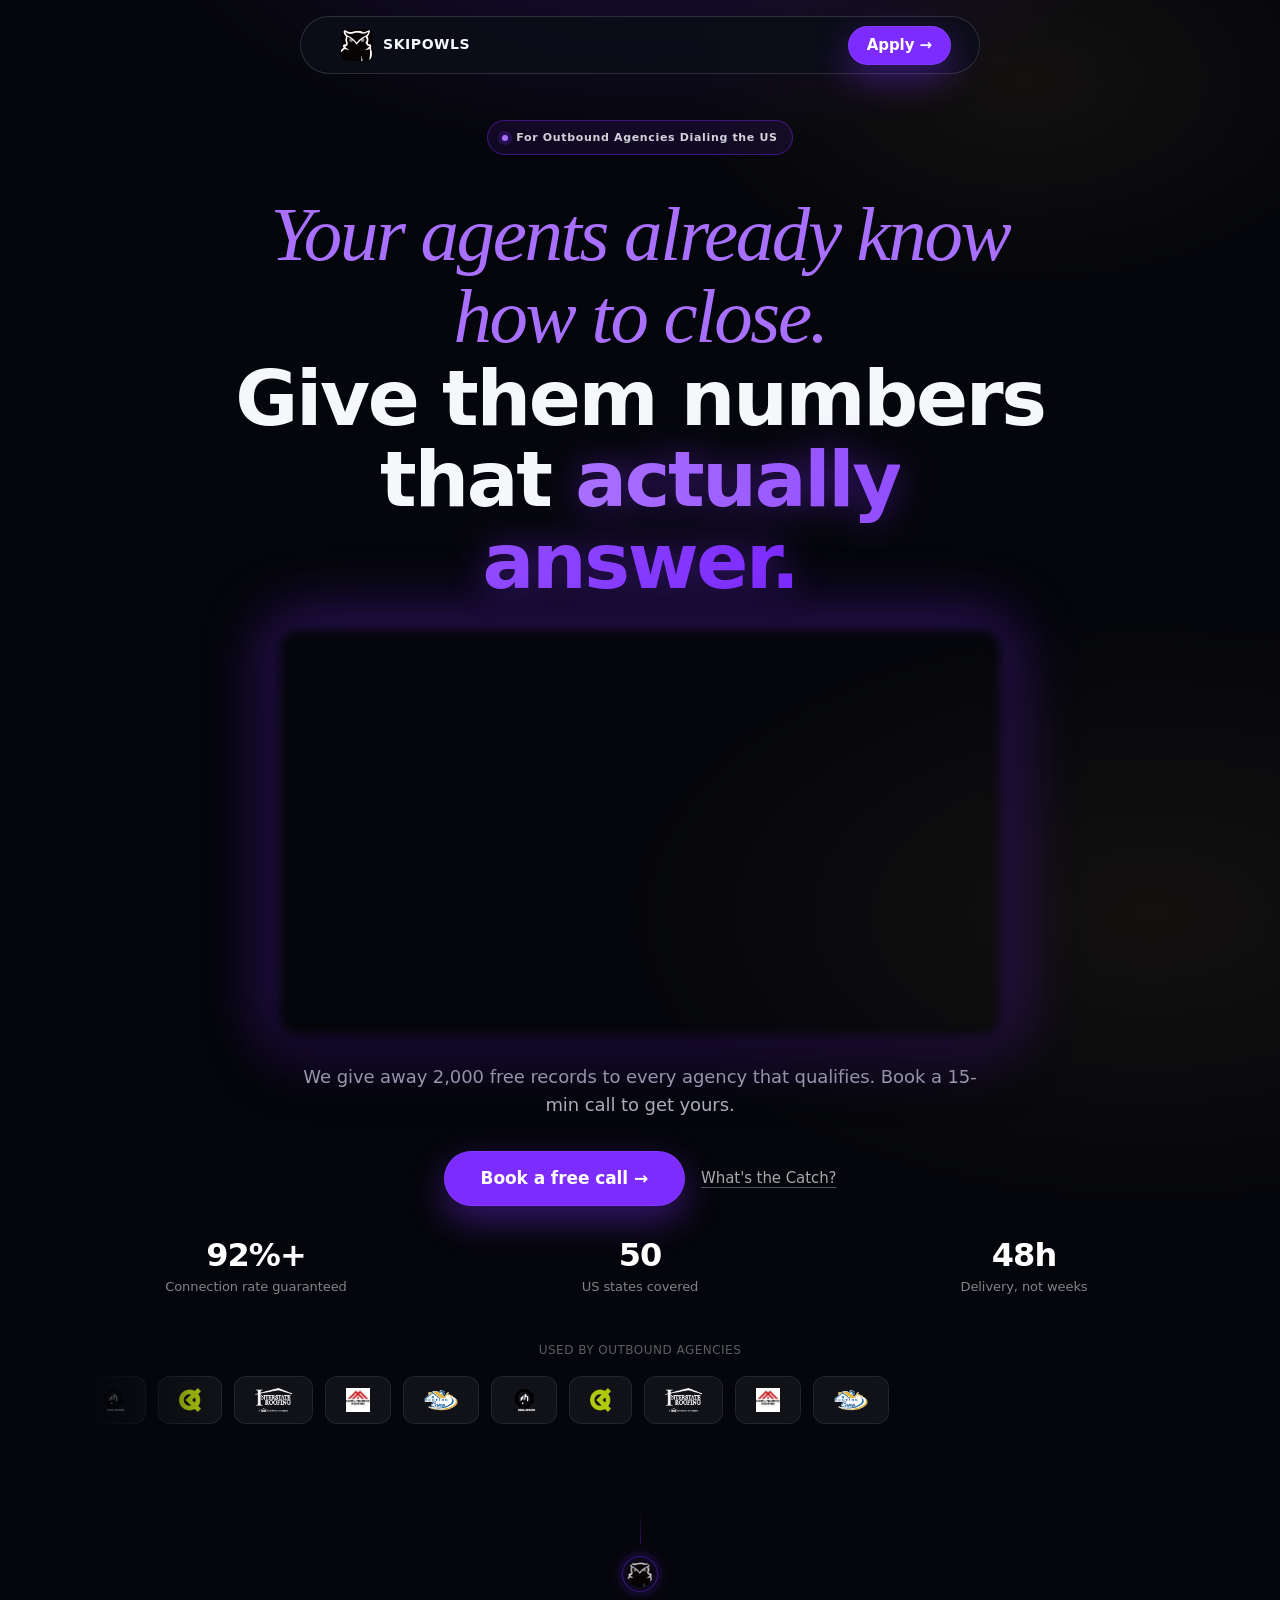
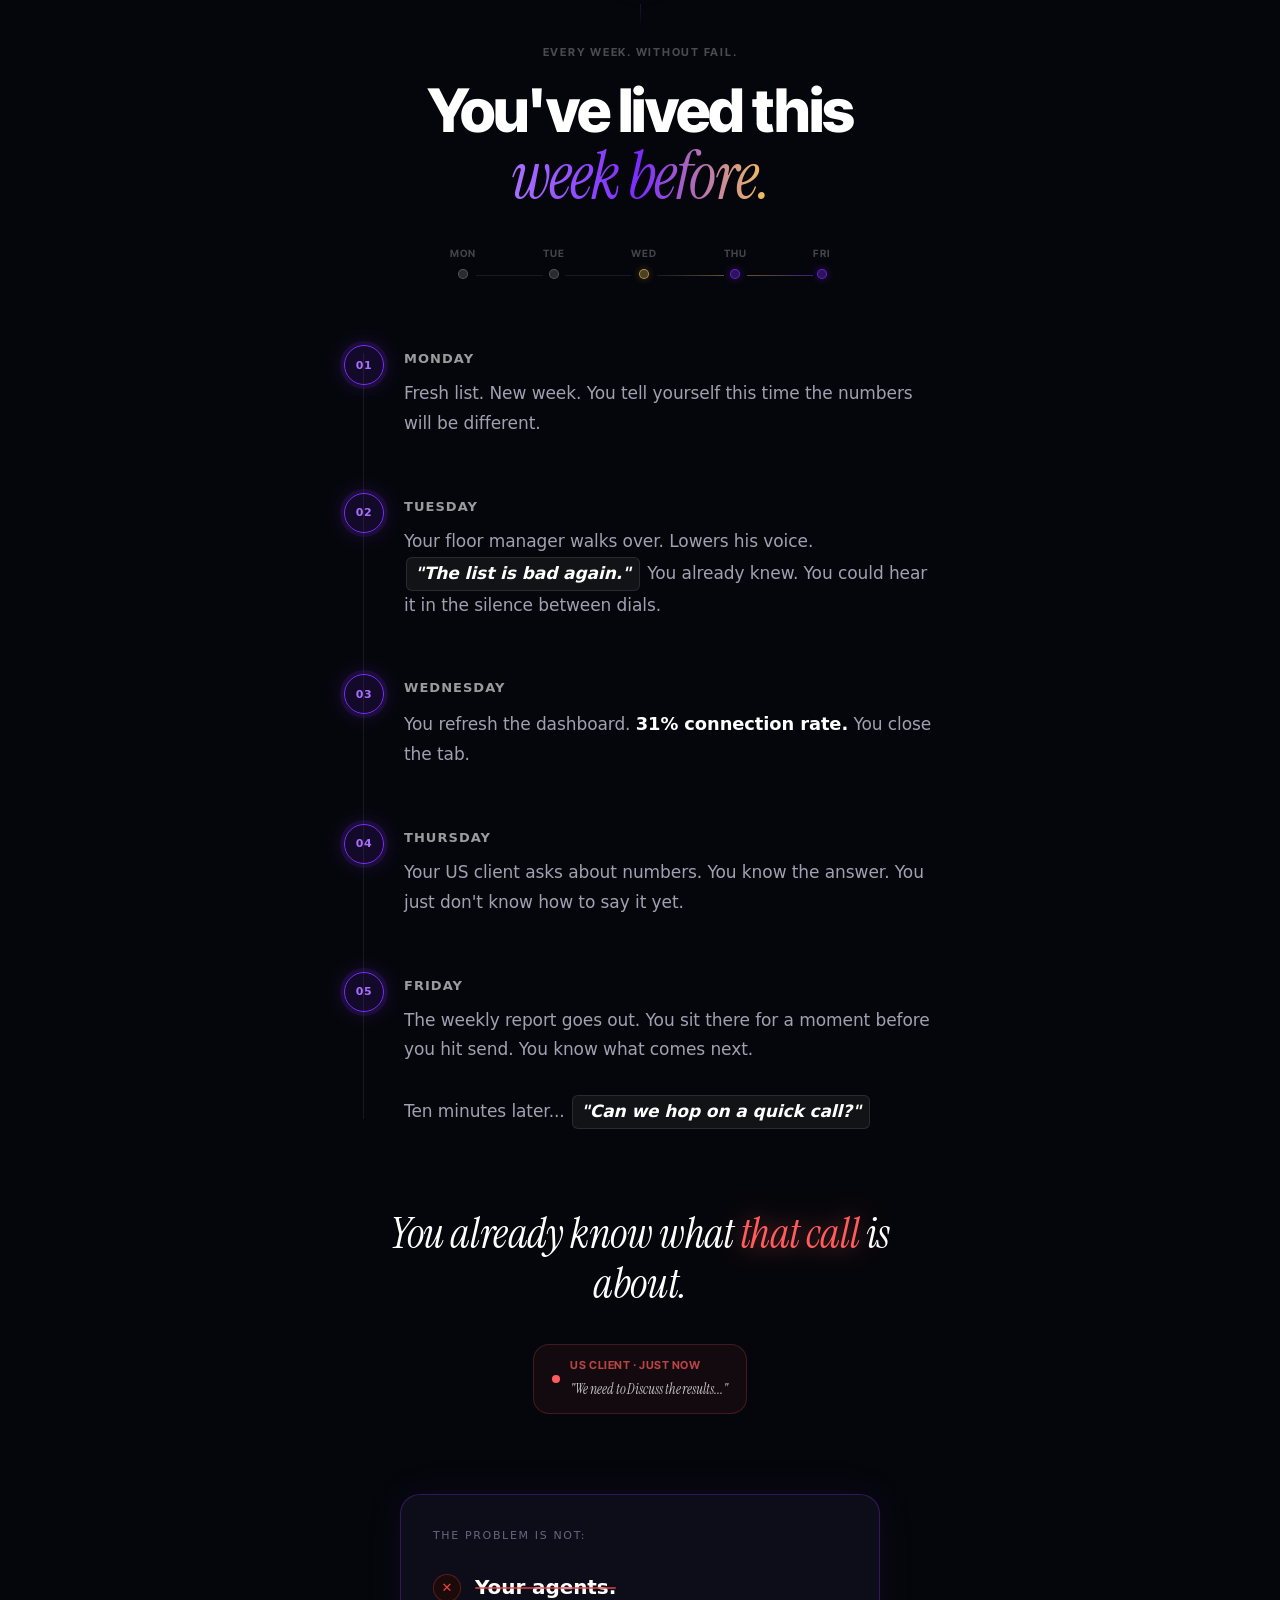
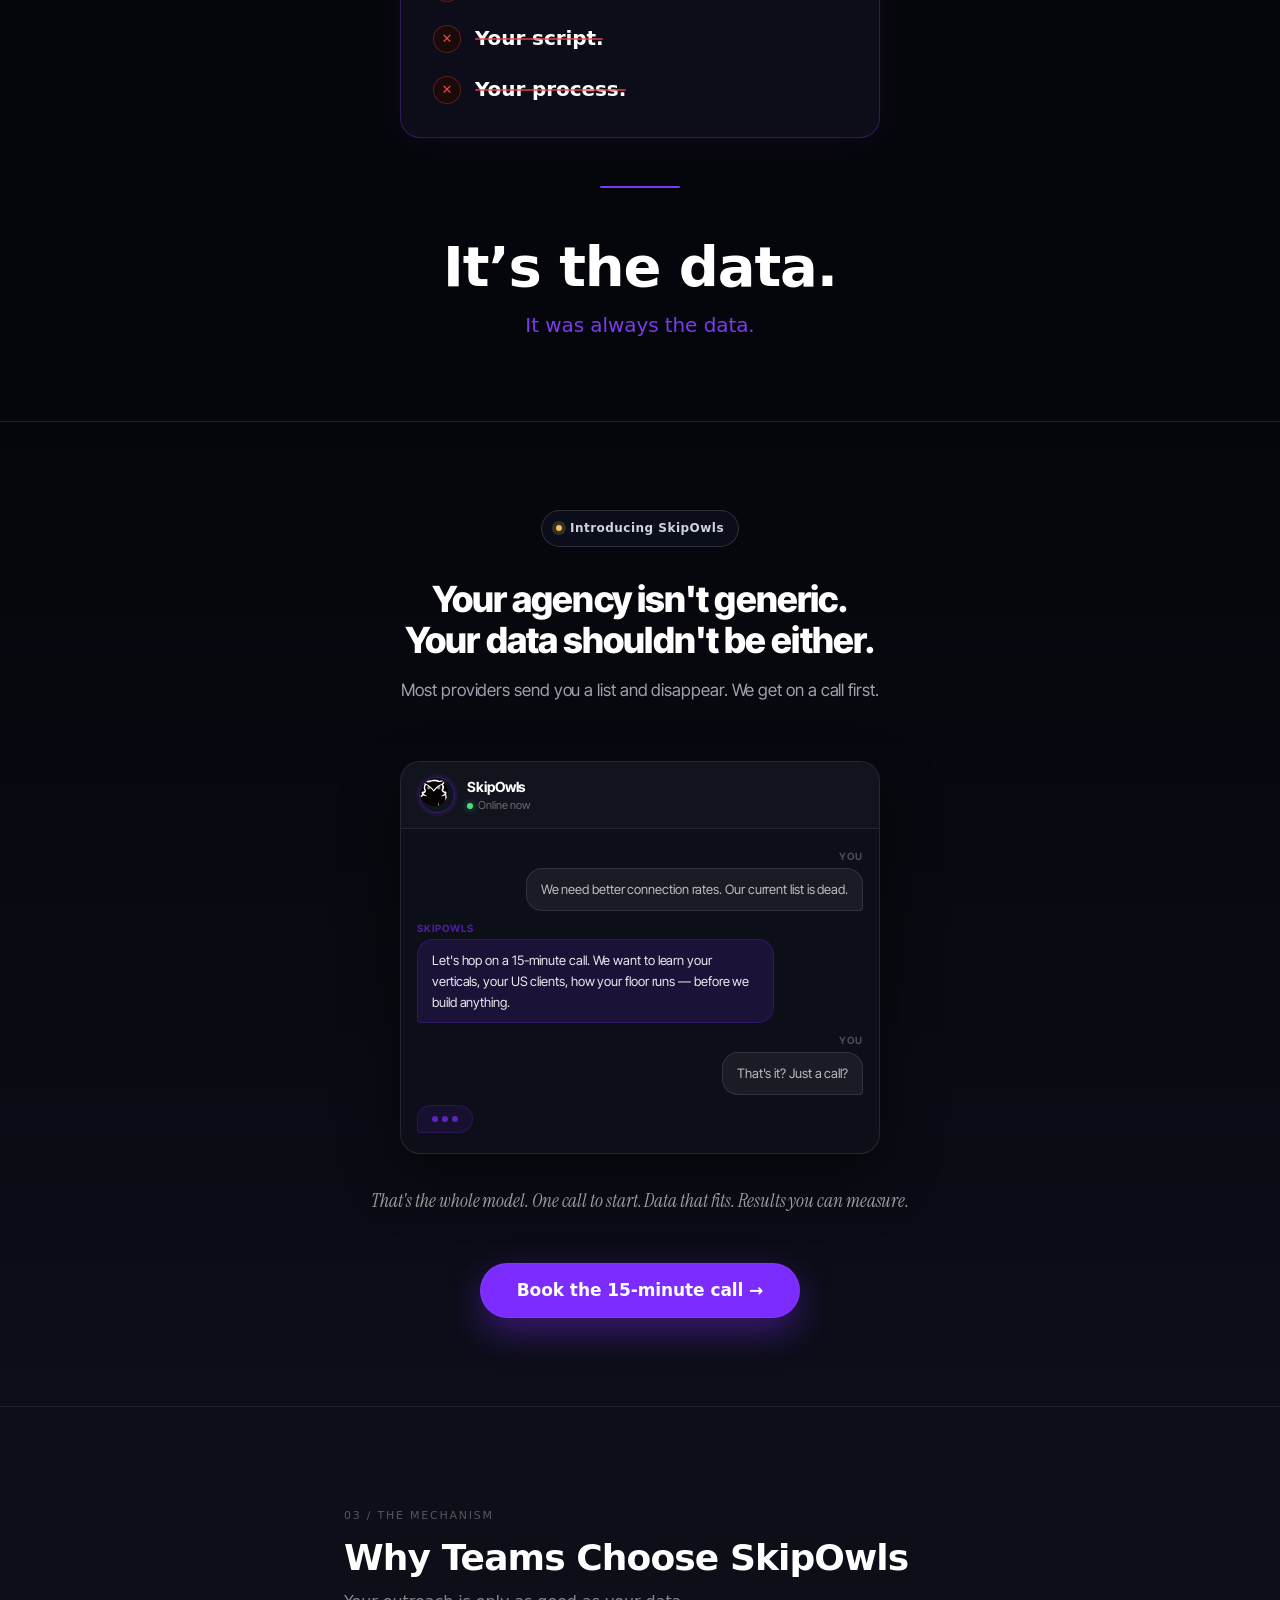
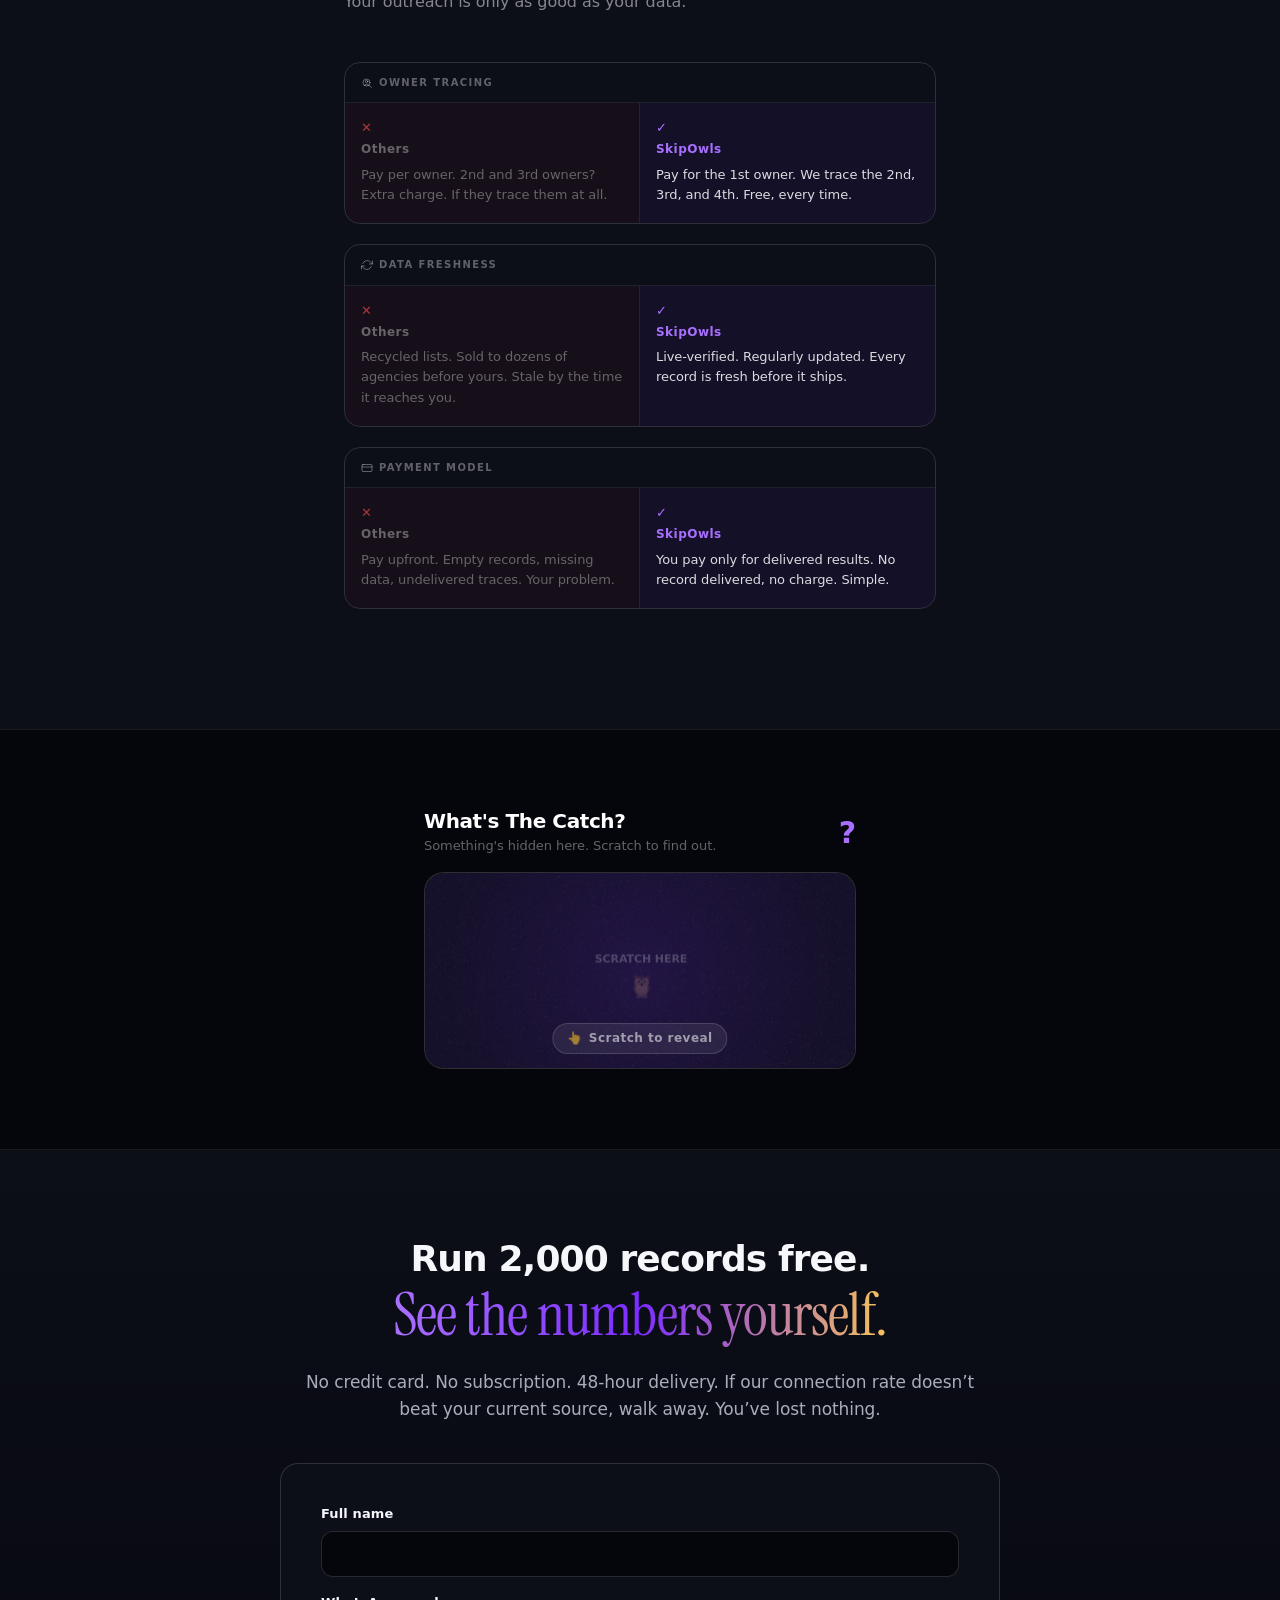
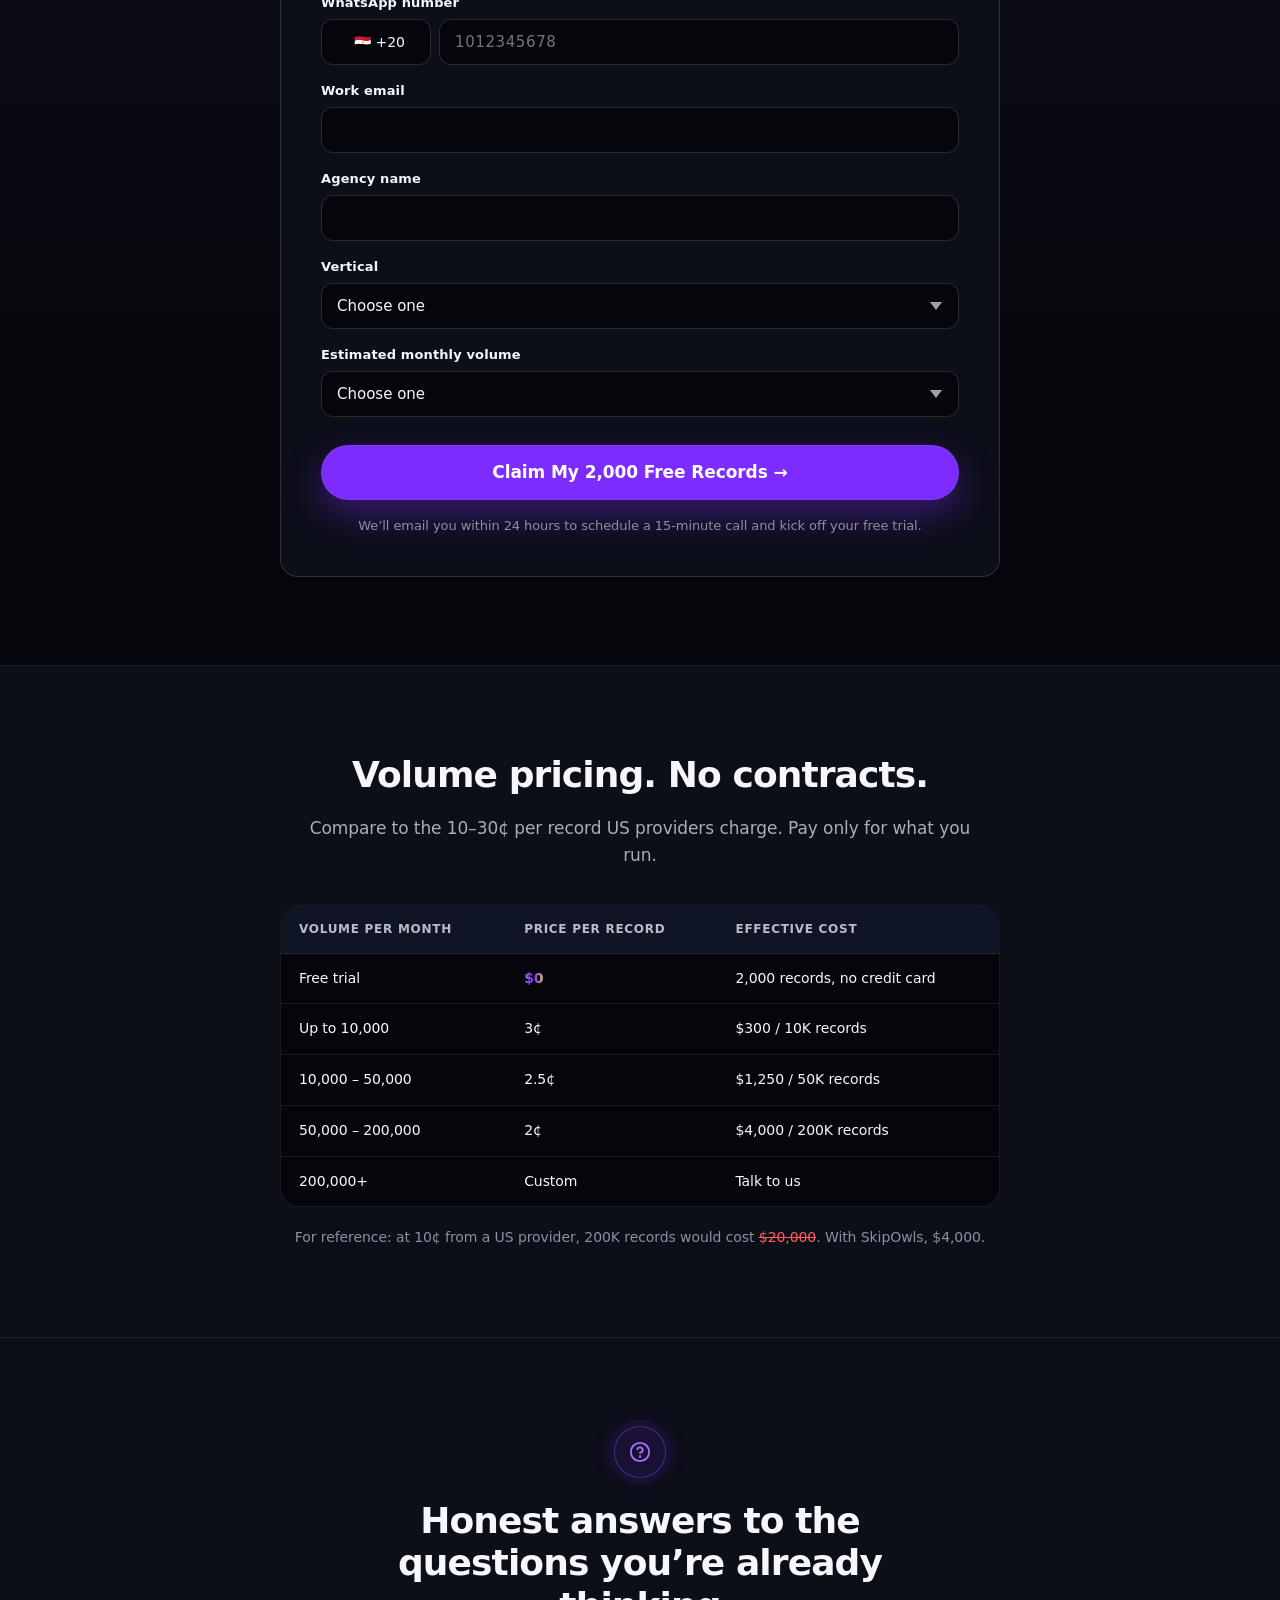
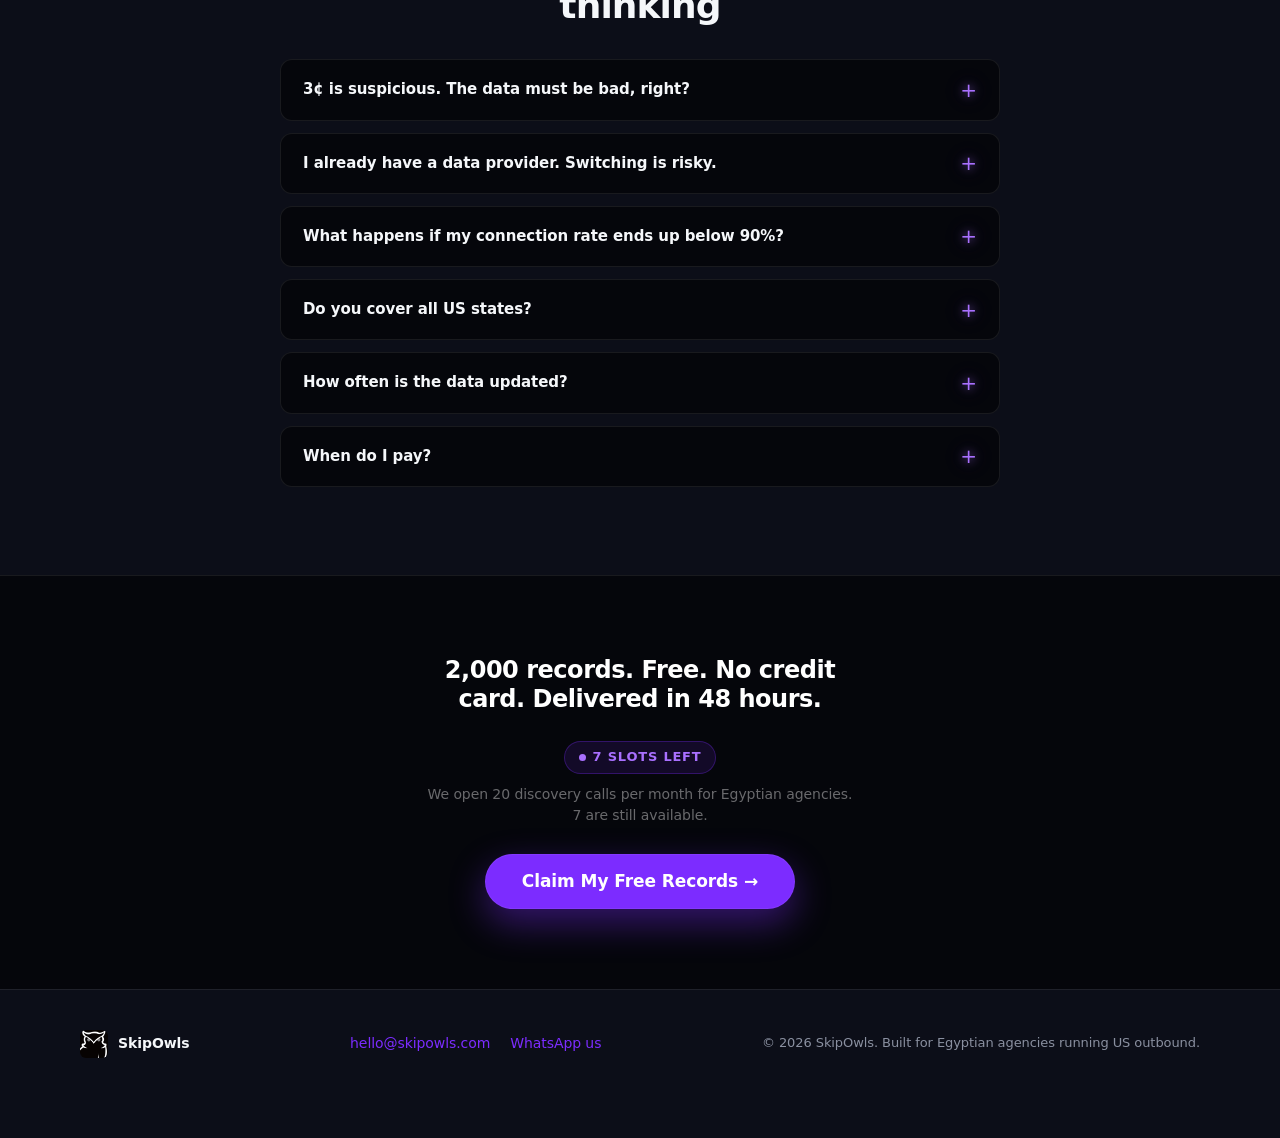
==== commit 55ff0d38: "Add Microsoft Clarity to all pages Co-Authored-By: Claude Sonnet 4.6 <noreply@anthropic.com>" ====
--- a/index.html
+++ b/index.html
@@ -7,6 +7,15 @@
   <meta name="description" content="Verified US property owner data for Egyptian outbound agencies. 90%+ connection rate guarantee. 3¢ per record. 48-hour delivery. 2,000 records free." />
   <link rel="icon" type="image/jpeg" href="../assets/logo.jpg" />
   <link rel="stylesheet" href="styles.css" />
+  <!-- Microsoft Clarity -->
+  <script type="text/javascript">
+  (function(c,l,a,r,i,t,y){
+      c[a]=c[a]||function(){(c[a].q=c[a].q||[]).push(arguments)};
+      t=l.createElement(r);t.async=1;t.src="https://www.clarity.ms/tag/"+i;
+      y=l.getElementsByTagName(r)[0];y.parentNode.insertBefore(t,y);
+  })(window, document, "clarity", "script", "wn6tmty4gn");
+  </script>
+  <!-- End Microsoft Clarity -->
   <!-- Meta Pixel Code -->
   <script>
   !function(f,b,e,v,n,t,s)
